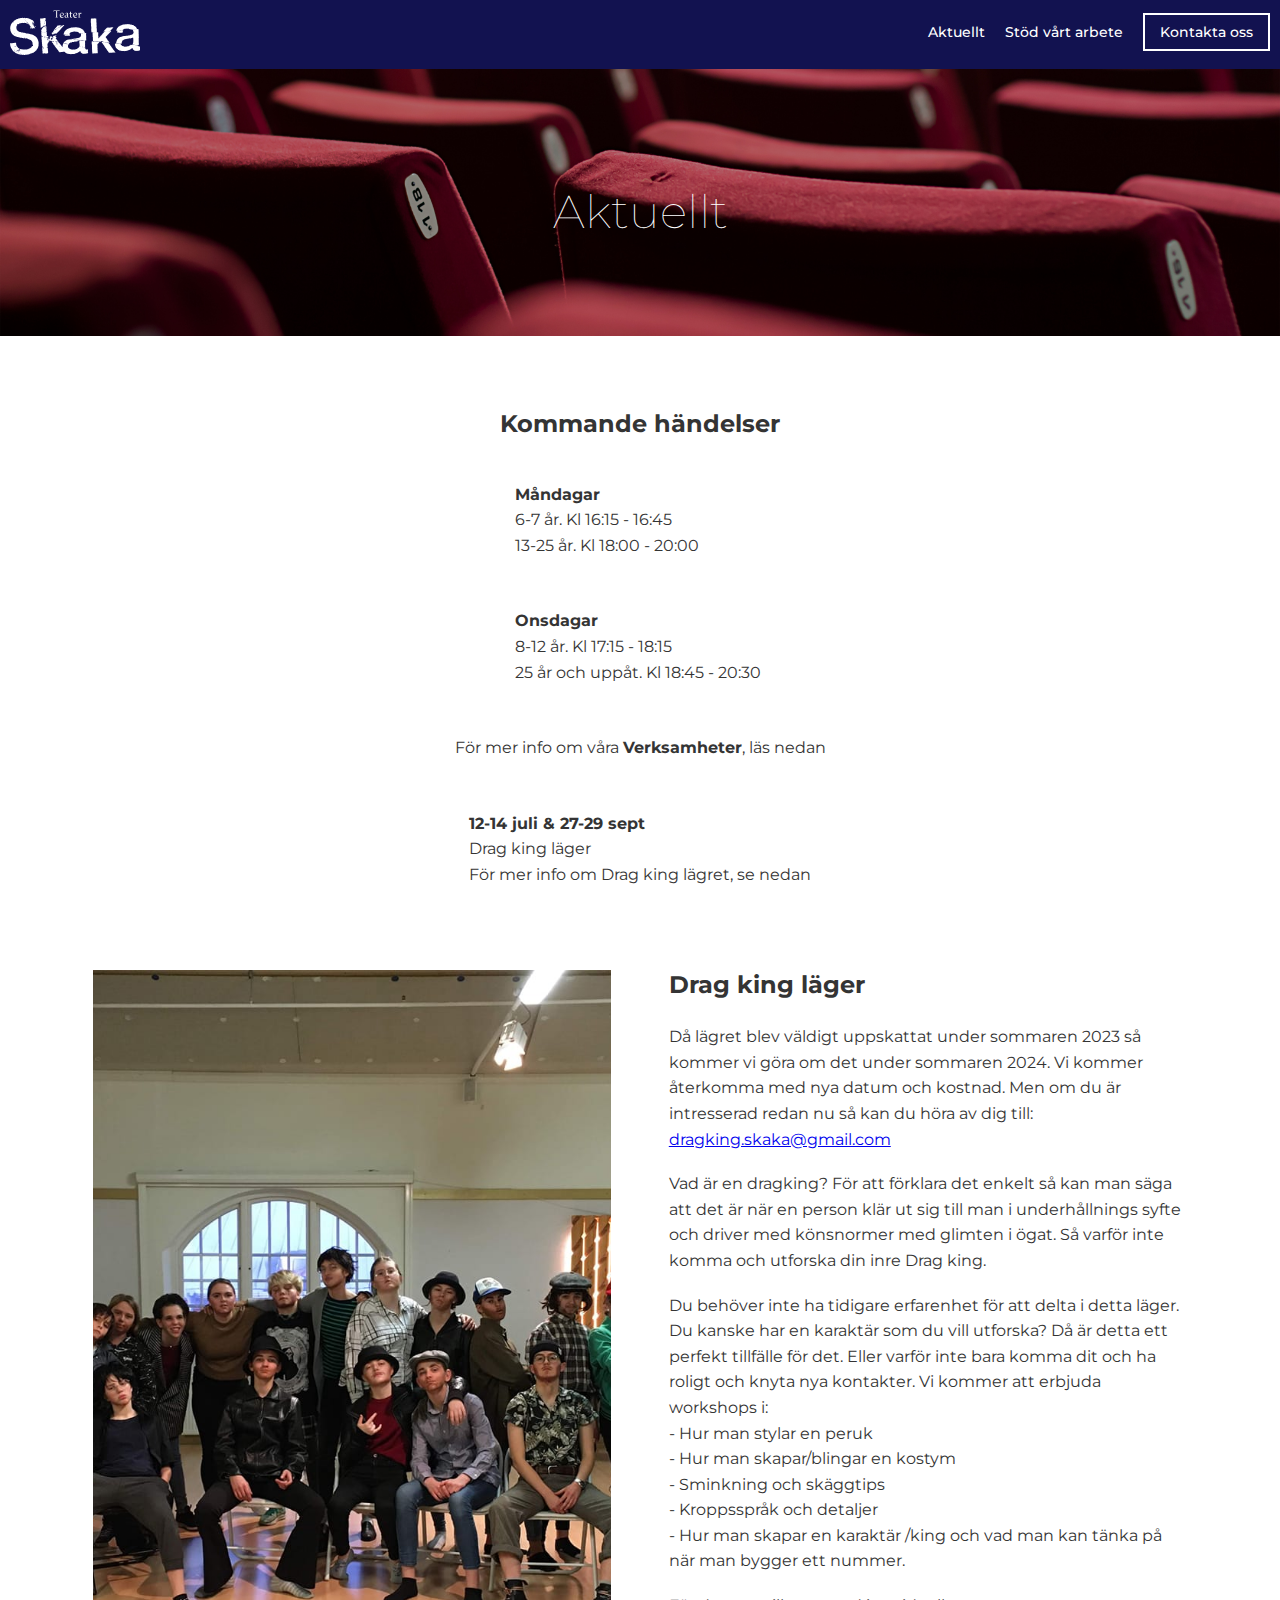
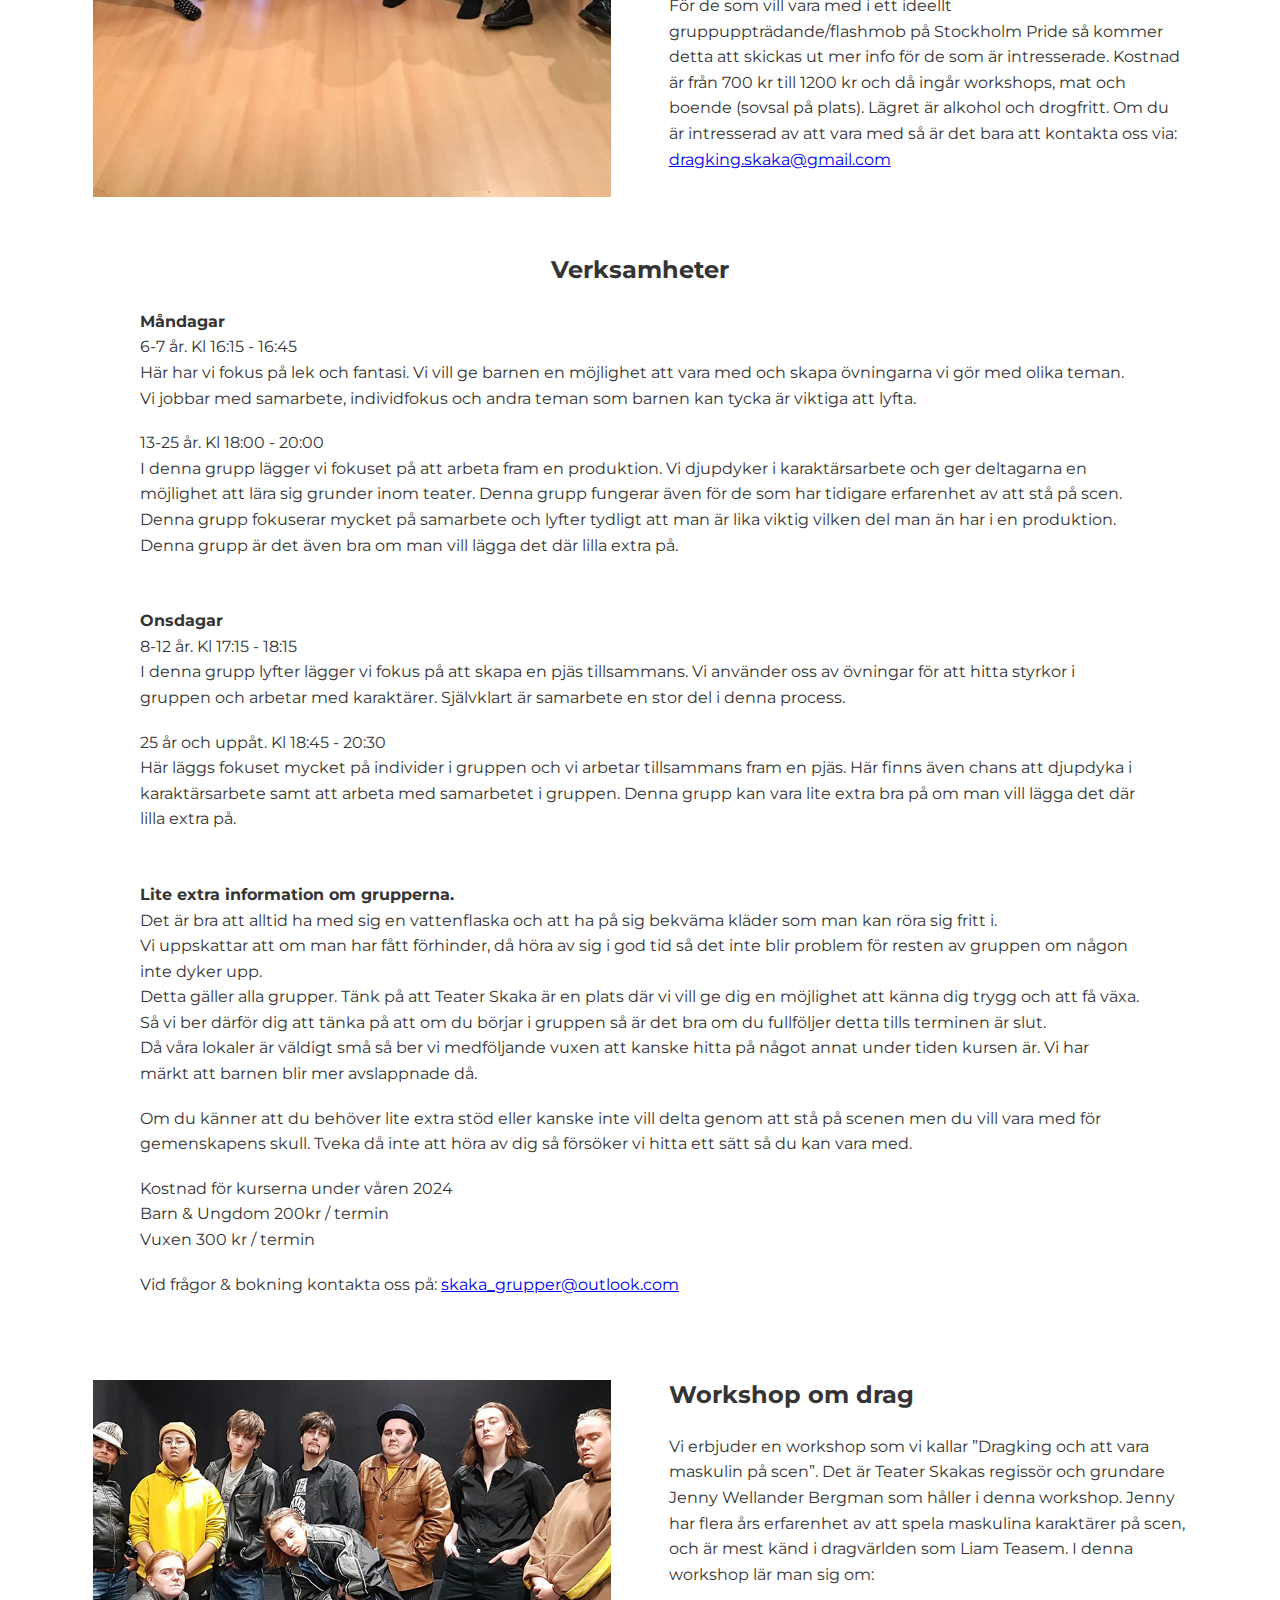
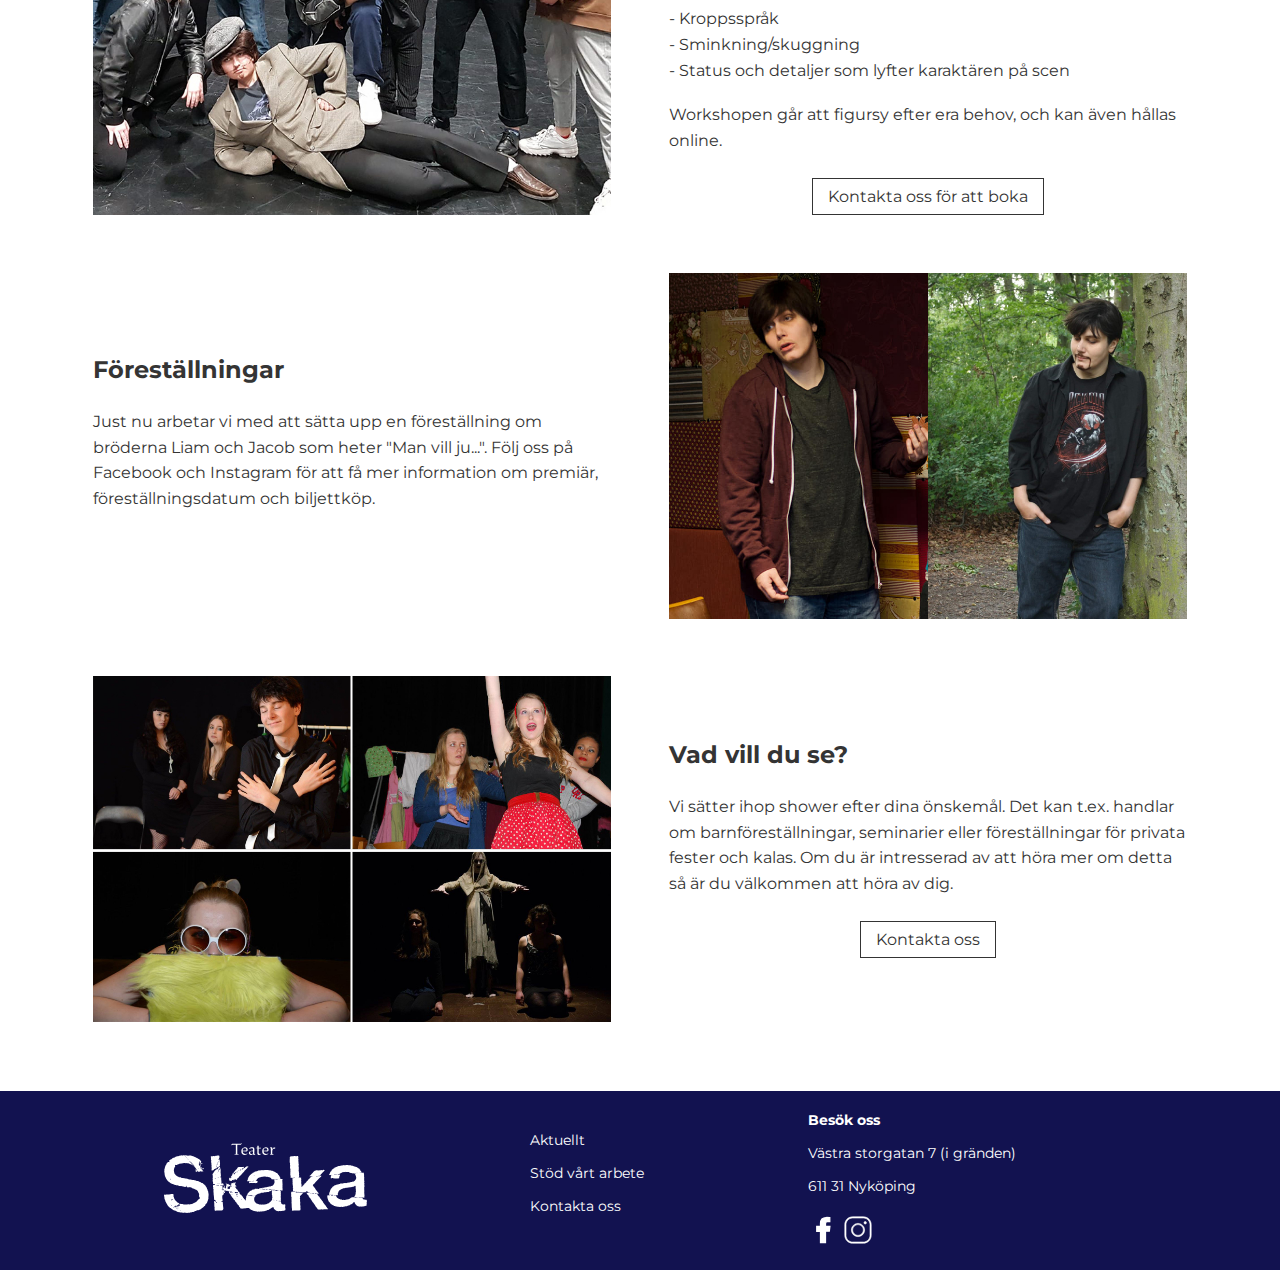
==== aktuellt.html @ d85daaeb "Uppdatering av, kommande händelser samt verksamheter" ====
<!DOCTYPE html>
<html lang="en">
  <head>
    <meta charset="UTF-8" />
    <meta http-equiv="X-UA-Compatible" content="IE=edge" />
    <meta name="viewport" content="width=device-width, initial-scale=1.0" />
    <link href="style.css" rel="stylesheet" />
    <script src="index.js" defer></script>
    <title>Aktuellt | Teater Skaka</title>
    <meta name="description" content="" />
    <link
      rel="icon"
      type="image/png"
      sizes="16x16"
      rel="noopener"
      target="_blank"
      href="/imgs/favicon-16x16.png"
    />
    <link
      rel="icon"
      type="image/png"
      sizes="32x32"
      rel="noopener"
      target="_blank"
      href="/imgs/favicon-32x32.png"
    />
    <link
      rel="icon"
      type="image/png"
      sizes="48x48"
      rel="noopener"
      target="_blank"
      href="/imgs/favicon-48x48.png"
    />
    <link
      rel="apple-touch-icon"
      sizes="180x180"
      rel="noopener"
      target="_blank"
      href="/imgs/apple-touch-icon.png"
    />
  </head>

  <body>
    <nav class="nav-bar">
      <div class="nav-content">
        <a href="./">
          <svg
            height="45"
            xmlns="http://www.w3.org/2000/svg"
            xmlns:xlink="http://www.w3.org/1999/xlink"
            version="1.1"
            id="svg2"
            x="0px"
            y="0px"
            viewBox="0 0 981 338.3"
            style="enable-background: new 0 0 981 338.3"
            xml:space="preserve"
          >
            <style type="text/css">
              .st0 {
                fill: #ffffff;
              }
              .st1 {
                fill: none;
              }
            </style>
            <g id="g20">
              <g id="path22">
                <path
                  class="st0"
                  d="M562.7,283c-0.8-0.2-1.5-0.8-1.8-1.5c0-0.3,0.1-0.6,0.2-0.9c0.4,0,0.5-0.2,0.7-0.2c0.5,0.2,1.1,0.4,1.6,0.5    c0,0.4,0.2,0.7,0.2,1.1C563.4,282.5,563.1,282.8,562.7,283 M557.2,282.3c-0.9-0.4-1.8-0.5-2.4-1.3c0-0.9,0-0.9,0.7-1.6    c1.3-0.3,2.6,0.3,3.3,1.3c0,0.3,0.1,0.6,0.2,0.9C558.3,281.7,557.7,282,557.2,282.3 M556.3,229c0.2,0.2,0.5,0.2,0.7,0.4    c0.2,0.6,0,1.3-0.5,1.6c-0.5,0-0.7-0.4-0.9-0.7C555.6,229.5,556.1,229.4,556.3,229 M557,173.7c0.2,0.2,0.4,0.4,0.7,0.5    c-0.2,0.2-0.4,0.6-0.5,0.9c-0.4-0.2-0.5-0.5-0.9-0.7C556.4,174.1,556.6,173.9,557,173.7 M552.7,230.1c-1.5,0.4-2.7-0.2-4,0.5    c-0.5-0.2-1.1-0.5-1.6-0.7c-0.6,0.3-1.2,0.5-1.8,0.7c-1.3-0.3-2.7-0.3-4-0.2c-1.2-0.6-2.4-1-3.7-1.3c-1.3-0.4-2.7,0.2-4.2-0.2    l-1.3-1.3c0.2-0.4,0.2-0.5,0.4-0.7c0-0.2,0.2-0.2,0.4-0.4c1,0.3,2.1,0.2,3.1-0.2c0.7,0.5,1.3,1.1,1.8,1.5c0.4,0,0.5,0,0.7-0.2    c0.9-0.5,1.9-0.5,2.9-0.2c1.2,0.4,2.6,0.4,3.8-0.2c0.7,0.2,1.5,0.9,2.4,0.7s1.6,0.5,2.4,0.4c0.9-0.1,1.8-0.1,2.7,0    c0.2,0.4,0.5,0.5,0.7,0.9C553.2,229.5,552.8,229.9,552.7,230.1 M548.3,279.7c-0.5,0-1-0.4-1.1-0.9c0-0.5,0.5-0.7,1.1-1.3l0.9,0.9    C549,279.4,548.6,279.6,548.3,279.7 M544.3,279.6h-1.5l-1.3-1.3c-0.2-0.7,0.4-1.1,0.7-1.3h1.5c0.6,0.5,1.1,1,1.6,1.5    C544.8,278.8,544.4,279.2,544.3,279.6 M530.9,277.2l-0.7-0.7c-0.3-0.7,0.1-1.5,0.8-1.8c0,0,0.1,0,0.1,0c0.4,0.2,0.9,0.4,1.5,0.7    c0,0.3,0.1,0.6,0.2,0.9C532.4,277.1,531.6,277.4,530.9,277.2 M527.5,229.4c-1.1-0.7-2.4-0.9-3.3-1.8c-0.2-0.7,0.2-0.9,0.7-1.3    c1.6-0.3,3.3-0.3,4.9-0.2c0.7,0.4,1.3,0.7,1.5,1.6C530.4,228.8,528.7,228.4,527.5,229.4 M523.8,258.9c0.2,0.5,0.5,1.1,0.7,1.5v0.5    c-0.2,0.6-0.5,1.2-0.9,1.8v1.8c-0.9,0.7-1.1,2-1.5,3.3c0.2,0.5,0.4,1,0.5,1.5c-0.3,0.8-0.4,1.7-0.4,2.6c0.2,0.9,0.9,1.5,0.4,2.7    c-2,2-3.8,4.7-6,6.9c-2.2,2.2-4.7,4-6.8,6.4c-1.1,0.5-2,1.1-3.1,1.6c-0.4,0.4-0.7,0.9-1.3,1.6c-1.3,0.5-2.4,1.6-4,1.8    c-0.7,0.2-1.5,0.4-2.2,0.7c-1.8,0.9-3.7,1.6-5.7,2c-0.8,0.2-1.6,0.6-2.2,1.1c-0.9-0.4-2,0.5-3.1,0.5h-3.3c-0.9,0.4-2,0.7-3.1,1.1    c-0.8-0.4-1.7-0.6-2.6-0.5c-2.2,0.2-4.4,0.2-6.6,0.2c-1.1,0.2-2.3,0-3.3-0.4c-0.4-0.2-0.9,0-1.3,0c-1.8,0-3.7,0-5.5,0.2    c-1.5-0.7-2.7-1.3-4.2-2c-1.3,0.1-2.6-0.1-3.8-0.5c-0.7-0.9-1.8-0.7-2.7-1.3c-0.2-0.2-0.5,0-0.9-0.2c-0.9-1-2.1-1.7-3.5-2    c-0.9-0.4-1.8-1-2.6-1.6c-1.4-1-2.5-2.3-3.5-3.7c-0.6-0.8-1.4-1.6-2.2-2.2c-0.9-2.4-1.6-4.6-2.6-6.9c-0.4-0.9-0.5-1.9-0.5-2.9    c0.2-1.1,0-2.3-0.5-3.3c-0.3-0.5-0.3-1.2,0.2-1.6c0.4-0.7,0.7-1.3,1.1-2c0.2-0.9-0.9-1.6-0.2-3.1c0.7-0.9,2-2,1.6-3.8    c1-1.3,2-2.6,3.1-3.8c0.4-0.4,0.6-1,0.7-1.6c0.3-1.5,1-2.8,2.2-3.7c2-0.9,3.5-2.6,5.8-2.9c1.1-1.8,3.1-2.6,5.1-3.5    c1.2,0,2.5,0,3.7-0.2c0.5-0.4,0.9-0.7,1.5-1.1h2c1.4,0,2.7-0.4,3.8-1.3c1.5-1.2,3.4-1.7,5.3-1.6h1.8c0.5-0.4,1-0.8,1.5-1.1    c0.5,0.2,0.9,0.2,1.6,0.5c1.1-0.2,2.4,0.4,3.7-0.5c1.3-0.2,2.6-0.9,4-0.7c0.4-0.4,0.7-0.5,1.1-0.9c1.5-0.2,2.9-0.9,4.6-0.7    c0.9-0.2,1.9,0,2.7,0.4c0.4,0.2,1.1,0,1.8,0c0.6-0.4,1.1-0.9,1.5-1.5c1.1-0.4,2,0,3.1,0.4c1.7-0.8,3.7-0.8,5.5-0.2    c1.1-0.4,2.1-0.9,3.1-1.5c0.9-0.6,1.8-1.1,2.7-1.8h2.9c0.5-0.5,1.1-1.1,1.6-1.5c1.1-0.2,2,0.9,2.7,0.4c1.1-0.5,1.3-1.6,2-2.4    c0.5-0.4,1.1-0.5,1.6-0.9c0.4,0.2,0.5,0.2,0.7,0.4c0.2,0.2,0.4,0.5,0.5,0.5c0.2,1.1-0.7,1.6-0.9,2.6v2.4c0.2,0.7,1.3,0.9,0.9,2.2    c-0.2,0.4-0.5,0.7-0.9,1.3v1.8c-0.2,0.5-0.4,1.1-0.5,1.6c0.4,0.7,0.8,1.4,1.1,2.2v2c-0.3,0.5-0.6,1-0.7,1.6    c0.3,0.9,0.5,1.9,0.4,2.9c0.3,0.6,0.6,1.2,0.9,1.8c0,0.2-0.2,0.4-0.2,0.5c0.4,0.7,1.1,1.1,1.5,1.6c-0.2,1.5-1.8,1.6-2.4,2.6    C521.9,257.9,522.8,258.5,523.8,258.9 M433.4,256.9c0.2-0.5,0.4-1,0.5-1.5c0.5-0.2,1-0.5,1.5-0.9c0.3,0.4,0.7,0.7,1.1,0.9v0.5    l-1.5,1.5C434.4,257.8,433.8,257.5,433.4,256.9 M429.4,257.3c-0.7,0.2-0.9-0.4-1.6-0.7c-0.4,0-0.7-0.1-1.1-0.2    c-0.5-0.1-0.9-0.2-1.3-0.4c-0.5,0.4-1.3,0.5-1.8,0.9c-0.5-0.2-1.3-0.2-1.5-0.7c-0.4-0.7-1.1-0.7-1.6-1.1h-0.7    c-0.2,0-0.4,0.2-0.7,0.4c-0.5-0.2-1-0.4-1.5-0.4h-1.3c-0.5-0.2-1.1-0.5-1.6-0.7c-0.5-0.3-1-0.3-1.5-0.2c-1.3,0.7-2.6,0.4-3.8,0.5    l-1.3-1.3c0.1-0.7,0.6-1.3,1.3-1.6c0.8-0.2,1.7-0.2,2.4,0.2c0.7,0.3,1.6,0.3,2.2-0.2c1.1,0.6,2.5,0.5,3.5-0.2    c0.8,0.5,1.6,0.9,2.4,1.3c0.7,0,1.5-0.2,1.8,0.2c1.3,0.5,2.7,0.2,3.8,1.3c1.5-0.1,3,0.1,4.4,0.7l1.1,1.1    C430.3,256.4,429.7,256.8,429.4,257.3 M465.3,220.6c0.6,0,1.2,0.5,1.3,1.1c-0.3,0.7-0.8,1.2-1.5,1.5c-0.7-0.2-1.1-0.4-1.1-1.3    L465.3,220.6 M472.6,221.3h3.3c0.2,0.4,0.7,0.7,1.1,1.1c-0.2,0.4-0.4,0.8-0.5,1.3c-0.5,0.3-1,0.5-1.5,0.7    c-0.9-0.7-2.4-0.7-3.1-1.8C471.9,221.9,472.2,221.7,472.6,221.3 M479.9,222.2c0.3,0,0.6,0.1,0.9,0.2c0.4,0.9,0,1.5-0.9,1.8    l-0.9-0.9C479.1,222.8,479.5,222.4,479.9,222.2 M481.5,223.5c0.4-0.5,0.7-1.3,1.6-1.3c0.2,0.2,0.5,0.2,0.9,0.5h2.4l0.7,0.7    c0,1.1,0,1.1-0.7,1.8c-0.9,0.4-1.5-0.4-2-0.7c-0.4,0.4-0.7,0.5-1.1,0.9h-0.7C481.7,224.8,481.4,224.2,481.5,223.5 M491.6,223    l0.7,0.7c-0.1,0.7-0.6,1.3-1.3,1.6c-0.4-0.2-0.8-0.4-1.3-0.5c0-0.3,0-0.6-0.2-0.9C489.9,223.2,490.8,222.8,491.6,223 M493.8,223.5    c0.2-0.2,0.4-0.4,0.7-0.5c0.7,0.4,1.3,0.5,2,0.9c0.5-0.2,1-0.4,1.5-0.5c0.4,0.2,0.9,0.4,1.3,0.5c0.2,0.3,0.4,0.7,0.5,1.1    c-0.2,0.4-0.4,0.8-0.5,1.3c-0.3,0.1-0.6,0.2-0.9,0.2c-0.5-0.4-0.9-0.7-1.5-1.1c-0.7,0.2-1.5,0.4-2.2,0.7l-1.5-1.5    C493.4,224.3,493.6,223.9,493.8,223.5 M505.8,224.4l0.7,0.7c0.2,0.5,0,1-0.4,1.3c-0.5,0.2-0.9-0.2-1.3-0.5    C504.7,225.2,504.7,225.2,505.8,224.4 M507.3,224.8c0.5-0.3,1-0.6,1.5-0.9c1.1,0.2,2.2,0.4,3.3,0.5c0.4,0.2,0.7,0.5,1.3,0.9    c0.4,0,0.7,0,0.9-0.2c0.5-0.4,1-0.5,1.6-0.4c1.7,0.4,3.3,0.9,4.9,1.5c0.4-0.2,0.9-0.4,1.3-0.5c0.7,0.4,1.1,0.7,0.9,2l-0.4,0.4    c-1.5,0.5-1.8-0.4-2.6-0.7c-0.5,0.2-1.1,0.4-1.6,0.5c-0.7,0.2-1.4,0-2-0.4c-0.5-0.2-1-0.3-1.5-0.4c-0.9,0.2-1.8,0.4-2.6,0.5    c-0.7-0.4-1.5-0.7-2.4-1.1h-2.2C507.3,226.1,507.2,225.4,507.3,224.8 M537.6,175.1l0.7,0.7l-1.3,1.3h-1.1    c-0.2-0.2-0.3-0.4-0.4-0.7C535.8,175.5,536.1,175.3,537.6,175.1 M542.5,174.6c0.4,0.6,0.3,1.5-0.3,1.9c-0.1,0-0.1,0.1-0.2,0.1    h-1.6l-0.7-0.7C540.3,175,541.4,174.5,542.5,174.6 M544.5,174c1.2,0.2,2.3,0.4,3.5,0.5l0.5,0.5l-1.3,1.3h-2.7    c-0.4-0.4-0.8-0.8-1.1-1.3C543.9,174.8,544.2,174.4,544.5,174 M404.1,252.7c-0.7-0.2-0.7-0.2-1.1-0.7c0.2-0.3,0.4-0.7,0.5-1.1    c0.4-0.2,0.7-0.4,1.3-0.7l0.5,0.5C405,252,405,252,404.1,252.7 M373.5,274.6c-0.5-0.4-0.9-0.8-1.3-1.3l0.5-0.5    c1.5-0.7,2.4,0.4,3.7,0.4v1.3C375.5,274.7,374.5,274.8,373.5,274.6 M355.2,252c-0.5-0.2-1.1-0.2-1.6-0.4c-0.6,0.2-1.2,0.4-1.8,0.5    c-0.9-0.4-1.8-0.8-2.7-1.3c-0.3-0.6-0.6-1.2-0.9-1.8c0.3-0.5,0.7-0.9,1.1-1.3h0.5c0.9,0.4,1.8,0.8,2.6,1.3h2.6    c0.7,0.4,1.3,0.7,1.5,1.5C356.5,251.1,355.9,251.4,355.2,252 M355.2,258.2l-0.9,0.9h-2.4l-0.5-0.5v-1.1c1.6-1.3,1.6-1.3,3.1-1.3    C355.3,256.6,355.6,257.5,355.2,258.2C355.2,258.2,355.2,258.2,355.2,258.2 M346.8,243.2c0.2,0,0.4-0.2,0.9-0.4l1.1,1.1    c-0.4,0.5-0.5,0.9-0.9,0.9C346.8,244.3,346.8,244.3,346.8,243.2 M343.9,267.9l0.7-0.7c0.9,0.2,1.1,0.5,1.3,1.1    C344.8,268.8,344.8,268.8,343.9,267.9 M343.5,241.2c-0.5-0.9-0.9-1.8-1.5-2.9c0.3-0.2,0.5-0.6,0.7-0.9h3.5    c0.4,0.4,0.9,0.5,1.3,0.9c1,0,2.1,0,3.1-0.2c1.2-0.2,2.4-0.5,3.5-0.9c0.5-0.2,1-0.2,1.5-0.2c0.3,0.2,0.6,0.4,0.9,0.7v3.1    c-0.6,0.9-1.3,1.7-2,2.4c-0.4,0.2-0.8,0.4-1.3,0.5c-1.3-0.2-1.3-1.1-1.5-1.8c-1.1-0.2-2.3,0-3.3,0.5c-0.5-0.4-1-0.7-1.5-0.9    c-0.5,0.2-1,0.4-1.5,0.5C344.8,241.8,344.1,241.6,343.5,241.2 M340.8,211.3l0.7-0.7l0.5,0.5c0.2,0.5-0.2,0.5-0.5,0.9    C341.3,211.6,341,211.5,340.8,211.3 M334.9,211.5l-0.7-0.7c0.2-0.2,0.4-0.4,0.5-0.7l0.5,0.5C335.7,210.9,335.3,211.1,334.9,211.5     M329.1,240.3c-0.7,0-1.4-0.3-2-0.7c-0.6-0.3-1.2-0.7-1.8-1.1h-2.4c-0.5,0.7-0.9,1.6-1.8,2c-0.2,0-0.4-0.2-0.5-0.2    c-0.3-0.2-0.6-0.4-0.9-0.7c-0.4-1.3-1.1-2.2-0.7-3.7c0.7,0,1.5-0.2,2-0.2c0.4-0.4,0.7-0.5,1.1-0.9c1.6-0.4,2.7,0.9,4,1.3    c0.6-0.4,1.3-0.7,2-0.9c1.1,0.2,1.6,1.1,2.4,1.8v1.6C330.1,239.2,329.6,239.8,329.1,240.3 M328.4,249.6c-0.4-0.4-0.7-0.5-0.9-0.9    c0-0.5,0.4-0.9,1.1-1.1c0.2,0.2,0.6,0.4,0.9,0.5c0,0.5,0.1,1,0.2,1.5H328.4 M315.2,226.2c-0.1-0.3-0.2-0.6-0.4-0.9    c0.9,0,0.9,0,0.9,0.7C315.8,226.2,315.6,226.2,315.2,226.2 M304.6,208.7c-0.7,0-0.9-0.4-1.3-0.7c0-0.4,0.2-0.8,0.5-1.1    c0.5,0,0.9,0.5,1.3,1.1C305,208.3,304.9,208.6,304.6,208.7 M290.9,232.6c-0.2-0.2-0.2-0.4-0.2-0.7c0.2-0.2,0.5-0.2,0.8-0.2    c0.2,0.2,0.2,0.4,0.2,0.7C291.4,232.5,291.2,232.5,290.9,232.6 M289.1,225.9h-2.9c-0.7-0.3-1.4-0.6-2-0.9h-2    c-0.5,0.2-1.1,0.4-1.6,0.5c-1.1-0.9-1.7-2.3-1.5-3.7c0.9,0,1.8-0.2,2.6-0.2c0.2-1,0.7-1.9,1.6-2.4c0.5,0.5,0.9,1.1,1.6,1.8    c0.4,0,0.9,0.1,1.3,0.2c0.7,0.5,1.4,1.1,2,1.8c0.4,0.2,0.9,0.2,1.3,0.4v1.6C289.7,225.3,289.5,225.7,289.1,225.9 M284.9,230.3    c-0.4-0.2-0.8-0.5-1.1-0.8c0-0.7,0.4-1.1,1.6-1.3c0.4,0.2,0.8,0.5,1.1,0.9C286,229.9,285.6,230.3,284.9,230.3 M277.2,207.4    c-0.9-0.5-1.6-0.9-2.7-1.5c-0.5,0-1.3,0.9-2.6,0.2l-0.5-0.5c0-0.4,0-0.7,0.2-0.9c0.5-0.5,1.8-0.5,3.3,0c0.7-0.4,1.4-0.5,2.2-0.4    c0.7,0.4,1.6,0.4,2,1.3C278.5,206.2,278,206.7,277.2,207.4 M251.5,285c1.3,0.2,2.2,1.3,3.3,1.8c0.7,0.4,0.9,1.3,1.3,1.8    c0.2,0.5,0.1,1.1-0.2,1.6h-1.5c-0.9-1.1-2.7-1.1-3.7-2.4C251.1,285.6,251.1,285.6,251.5,285 M251.3,203.8    c-0.3-0.3-0.5-0.8-0.4-1.3c0.2,0,0.4-0.2,0.7-0.4l0.5,0.5C252,203.6,251.9,203.8,251.3,203.8 M249.9,155c-0.4-0.9-0.2-1.5,0.5-1.8    c0.7,0.4,1.1,0.9,0.7,1.6C250.8,155.2,250.4,155.2,249.9,155 M248.8,171.1h-2.6l-0.7-0.7c0.8-1.3,2.3-2,3.8-1.8l0.5,0.5    C250,170.2,249.3,170.6,248.8,171.1 M255.3,202.7c1.5,0.4,3.1,0.5,4.7,0.4c0.6,0.3,1.2,0.6,1.8,0.9c0.5-0.2,0.9-0.5,1.5-0.7    c0.7,0.5,2-0.2,2.7,1.1c-0.2,0.2-0.4,0.4-0.5,0.7c-2.2,0-4.2,0.2-6.6,0.2c-0.4-0.2-1.1-0.5-1.8-0.9c-0.5,0.2-1,0.4-1.5,0.5    c-0.7-0.2-1.1-0.4-1.3-1.1C254.6,203.4,255,203.2,255.3,202.7 M257.9,146.8c0,0.2,0.2,0.5,0.2,0.7c-0.2,0.2-0.4,0.2-0.7,0.2    c0-0.2-0.2-0.5-0.2-0.7C257.5,147.1,257.7,147,257.9,146.8 M259.5,142.6c0.9,0.5,0.9,1.1,0.4,1.6c-0.5,0.2-0.7-0.2-1.1-0.5    C258.6,143.2,259.2,143,259.5,142.6 M257.7,167.6c0.4-0.4,0.8-0.8,1.1-1.3c0.4,0.2,0.5,0.5,0.7,0.5c0,0.6-0.3,1.1-0.7,1.5    C258.4,168.4,258.1,168,257.7,167.6 M263.4,196.5c0,0.4,0,0.5,0.2,0.7l-0.7,0.7h-2.2c-0.6,0.1-1.2,0.3-1.8,0.5    c-0.5,0-0.7-0.4-1.1-0.7c0.4-0.4,0.8-0.8,1.1-1.3C260.3,196.5,261.7,196.5,263.4,196.5 M263.4,165.6c0.4,0.2,0.7,0.5,1.1,0.7    c0.2,0,0.4-0.2,0.7-0.2l0.5,0.5c-0.2,0.2-0.4,0.4-0.5,0.7c-0.4-0.2-0.5-0.2-0.7-0.4c-0.5,0.2-1.1,0.4-1.6,0.5    c-0.5-0.4-0.9-0.5-1.1-1.3C262.3,165.8,262.9,165.7,263.4,165.6 M263.7,131.9c0.5-0.2,0.9,0.4,1.3,0.7v3.5    c-0.4,0.4-0.7,0.9-1.1,1.3h-1.1c-0.2-0.5-0.5-1-0.9-1.5C262.8,134.8,262.3,133,263.7,131.9 M267,123.6h1.5    c0.4,0.5,0.5,0.9,0.9,1.5v1.6c0.1,0.5,0.3,1.1,0.5,1.6c-0.4,0.4-0.7,0.5-1.1,0.9c-0.5-0.2-1.1-0.4-1.6-0.5    c-0.7,0.4-1.4,0.7-2.2,0.9c-0.7-0.4-1.2-1.2-1.3-2C264.6,126.2,266.5,125.3,267,123.6 M266.3,198.3c-0.4-0.4-0.8-0.8-1.3-1.1    l1.3-1.3c0.6-0.2,1.3,0,1.6,0.5c-0.2,0.3-0.4,0.7-0.5,1.1C267.1,197.9,266.7,198.1,266.3,198.3 M310.7,208.7l-0.9,0.9    c-0.4,0-0.8-0.2-1.1-0.5C309.4,207.8,309.6,207.8,310.7,208.7 M442.3,184.1l-1.3-1.3l0.9-0.9l0.9,0.9    C443,183.5,442.7,183.7,442.3,184.1 M436.3,157.8c-0.2,0.4-0.7,0.4-1.3,0.4l-0.7-0.7c0-0.9,0.5-1.1,1.6-1.3    C436.4,156.7,436.3,157.2,436.3,157.8 M433.7,184.8h-2.4v-1.1c0.4-0.5,0.7-0.9,1.6-0.7c0.4,0.4,0.9,0.7,1.3,1.1    C434.1,184.4,433.9,184.7,433.7,184.8 M430.1,185.5c-0.7,0-0.9-0.5-1.5-0.7c-0.4,0.2-0.5,0.5-0.9,0.7c-0.5,0-0.5-0.4-0.9-0.7    c0.2-0.4,0.3-0.9,0.4-1.3c0.7,0.2,1.3,0.4,1.8,0.5c0.2,0,0.4-0.2,0.9-0.4c0.4,0.3,0.8,0.7,1.1,1.1    C430.7,184.9,430.3,185.2,430.1,185.5 M422.8,186.3c-0.9-0.2-1.6-0.5-2.6-0.7c0.3-0.5,0.7-0.9,1.1-1.3h1.5    c0.4,0.4,0.7,0.4,0.9,0.9C423.7,185.7,423.1,185.9,422.8,186.3 M418.4,185.7c-0.5,0.4-1.3,0.2-2,0.4c-0.5,0.4-1.3,0.5-1.8,0.9    h-1.3c-0.5-0.4-0.9-0.8-1.3-1.3c0.4-0.4,0.8-0.8,1.1-1.3c1.1-0.2,2.2,0,3.3-0.5c0.6-0.4,1.4-0.4,2,0    C418.7,184.5,418.7,185.2,418.4,185.7 M586.3,314.2c-0.4-1.1-0.7-2-1.1-2.9c0.4-0.7,0.5-1.6,0.5-2.4c-0.2-0.8,0-1.7,0.4-2.4    c-0.4-0.8-0.6-1.8-0.5-2.7c0.4-0.7,0.5-1.3,0.9-2v-2.2c-0.7-1-1.2-2.2-1.3-3.5c-0.4-0.2-0.7-0.4-0.9-0.5c-1.1,0.4-2,0.7-3.3,1.1    c-1.6,0-3.1,0-4.7,0.2c-0.5,0-1.1-0.2-1.8-0.2c-1.5-0.2-2.9-0.7-4.2-1.5c-0.8-0.7-1.5-1.4-2.2-2.2c-0.5-0.6-0.9-1.2-1.3-1.8    c-0.2-2-1.3-3.7-1.6-5.7c0.4-0.7,0.5-1.6,0.4-2.4c-0.3-0.5-0.7-0.9-1.1-1.3c0-1.2,0-2.3,0.2-3.5c0.2-0.7,0.2-1.3,0.2-2    c0.2-0.9-0.5-1.8-0.5-2.7c-0.2-1.1,0.7-1.8,0.4-2.9c-0.2-0.4,0-0.9,0-1.3v-2c0-0.4,0.2-0.7,0.2-1.3c-0.5-1.1-0.2-2.4-0.9-3.7    c-0.2-0.2,0-0.5,0-0.7c0.6-0.9,0.6-2.2,0-3.1c-0.2-0.2,0-0.7,0-0.9c0.4-0.8,0.7-1.6,0.9-2.4c-0.2-0.6-0.4-1.2-0.7-1.8    c0.4-0.5,0.7-1.1,1.1-1.6c-1.1-0.9-0.2-2.2-1.1-3.3c0-1.1-0.2-2.4-0.2-3.5c0.4-0.4,0.7-0.9,0.9-1.5v-1.8c-0.5-0.7-0.9-1.5-1.5-2.4    c0.2-0.4,0.5-0.7,0.9-1.3c0.2-0.4,0.4-0.9,0.5-1.3v-2.6c-0.4-1-1-1.8-1.8-2.4c-0.4,0-0.9-0.2-1.1-0.2c-0.6-0.4-1-1.1-1.1-1.8    c0.2-0.2,0.4-0.4,0.7-0.5c1.5,0.4,2.9-0.9,4.4-0.5c1.1,0.5,2,0.9,3.1,1.5c0.4-0.3,0.8-0.6,1.3-0.9c0.7,0.2,1.5,0.4,2.2,0.5    c0.4-0.2,0.5-0.7,0.7-1.1c0.2-0.9-0.5-1.5-0.5-2.2c0.4-0.7,0.5-1.4,0.4-2.2c0-1.5,0-2.9-0.2-4.4c0-0.4,0-0.9-0.2-1.3    c-0.5-1.3-0.2-2.6-0.4-3.8c0.4-0.8,0.5-1.8,0.4-2.7c0-2.6-0.2-5.3-0.2-7.9v-2.2c0.3-0.5,0.7-0.9,1.1-1.3c-0.4-0.7-0.7-1.5-0.9-1.8    c-0.2-1.1-0.4-1.8-0.5-2.7c0.3-0.6,0.5-1.2,0.7-1.8c-0.9-0.7-0.5-1.6-0.2-2.6c-0.3-0.6-0.6-1.2-0.9-1.8c0.5-1.6,0.5-3.3,0-4.9    c-0.4-0.9-0.4-1.9,0.2-2.7c-1.1-1.5,0-2.9,0.4-4.6c0.2-0.2,0.4-0.4,0.7-0.5c0.2-0.2,0.4-0.4,0.5-0.7c-0.4-1.5-0.5-1.5-2.7-3.1    c-0.9,0-1.8,0-2.7,0.2c-0.9,0.2-1.8,0.4-2.7,0.7c-0.9-0.7-2.2-0.7-3.1-1.6c-0.2-0.5-0.2-1.3-0.4-1.8c-0.2-0.6-0.5-1.2-0.9-1.8    c0.2-0.9,0.9-1.6,0.4-2.6c-0.4-0.4-0.9-0.5-1.3-0.9c-0.4-0.5-0.8-0.9-1.3-1.3c0-1.5,0-2.9-0.2-4.4c-0.8-0.9-1.7-1.7-2.6-2.4    c-0.2-0.3-0.2-0.7-0.2-1.1c-1.3-1.1-2.6-2-4-3.1c0-0.4-0.2-0.9-0.2-1.5c-0.6-0.8-1-1.7-1.3-2.7c0-0.2-0.2-0.2-0.4-0.4    c-0.6-0.3-1.3-0.6-2-0.9c-1-1.2-2.3-2.1-3.7-2.7c-0.4-0.2-0.8-0.4-1.1-0.7c-1.6-1.3-3.3-2.4-5.1-3.3c-1.6-0.6-3-1.5-4.2-2.7    c-0.1-0.1-0.2-0.2-0.4-0.2c-0.7-0.2-1.5,0.2-2-0.2c-0.7-0.5-0.9-1.8-2.2-2.2h-1.8c-1.3-0.5-2.2-0.7-3.5-1.3    c-0.4-0.4-0.8-0.8-1.3-1.1c-1.1,0.4-2.3,0.6-3.5,0.5c-1.3-1.5-3.1-2-4.9-2.9c-0.5,0.4-1.1,0.7-1.6,1.1c-0.7-0.2-1.3-0.4-1.8-0.5    c-1.1,0.6-2.3,0.8-3.5,0.4c-0.4-0.2-0.9-0.2-1.3-0.2c-0.2,0-0.4-0.2-0.5-0.2l-1.6-1.3c-1.5,0.2-2.9-0.2-4.2,0.5    c-0.7-0.3-1.4-0.6-2-0.9c-1.3,0-2.7,0-4,0.2c-1.3,0-2.7,0-4,0.2h-2c-0.7,0-1.3-0.4-2-0.4c-0.7,0.3-1.4,0.7-2,1.1    c-1.2,0-2.5,0-3.7,0.2c-0.7-0.4-1.1-1.1-2-0.9c-0.7,0.3-1.4,0.7-2,1.1c-0.3-0.2-0.6-0.3-0.9-0.4c-0.5,0.2-0.9,0.4-1.1,0.5    c-0.7-0.3-1.4-0.6-2-0.9c-0.7,0.2-1.1,1.1-2,1.1c-0.7,0-1.5,0.7-2.2,0.4c-0.5-0.4-1.1-0.7-1.6-1.1c-0.9,0.4-1.6,0.7-2.4,1.1h-2    c-0.3-0.2-0.7-0.4-1.1-0.5c-0.5,0.3-0.9,0.7-1.3,1.1h-5c-0.9,0.7-0.9,2-2,2.4c-0.2,0-0.4-0.2-0.5-0.2c-0.6,0.3-1.2,0.6-1.8,0.9    c-0.4-0.2-0.9-0.2-1.3-0.4c-0.9,0.7-1.8,1.5-2.9,2.2c-0.4-0.2-0.9-0.3-1.3-0.4c-0.6,0.3-1.2,0.6-1.8,0.9h-3.1    c-0.5,0.7-1.2,1.1-2,1.1l-1.5,1.5c-0.5,0-0.9,0.2-1.3,0.2c-0.7,0.5-1.3,1.1-2,1.5c-0.9,0.3-1.8,0.7-2.6,1.1    c-0.7,0.5-1.6,0.4-2.6,0.9c-0.9,1.1-2,2.6-3.1,3.8h-2.6c-0.6,1.6-1.6,3-2.9,4c-0.3,0.1-0.6,0.2-0.9,0.2c-0.3,0.7-0.7,1.4-1.1,2    c-1.5,0.7-2.4,2-3.5,2.9c-0.4,0.7-0.7,1.5-1.1,2.2c-0.5,0.2-0.9,0.5-1.3,0.9c-1.5,2.7-2.9,5.3-4.4,7.9v2.4c-0.7,0.5-1.3,1.1-2,1.5    v5.1c-0.4,1.5-1.3,1.1-1.8,1.5c-0.2,0.6-0.4,1.3-0.4,2c-0.2,0.6-0.2,1.2-0.2,1.8c-0.2,0.7-0.2,1.3-0.4,2c0.7,0.7,1.5-0.2,2.2-0.4    c0.9-0.1,1.8,0,2.6,0.4c0.5,0.2,1.1,0.2,1.6-0.2c0.4-0.2,0.7-0.2,1.1-0.4c0.9,0.5,1.1,1.5,1.6,2.2v2c0.1,0.8,0.1,1.6,0,2.4    c0,0.7-0.2,1.4-0.4,2c0.2,0.4,0.5,0.9,0.7,1.3c2.2,0,4.2,0,6.2-0.2c0.7-0.1,1.3-0.3,2-0.5c0.5,0.2,1.1,0.4,1.6,0.5    c0.4-0.2,0.9-0.4,1.3-0.5c1.5,0.5,1.5,0.5,3.5-0.2c0.7,0.3,1.4,0.6,2,0.9c0.7-0.2,1.1-0.4,1.6-0.5c1.6-0.2,3.3,0.2,4.7-0.5h0.5    c1.1-0.2,2.2,0,3.1,0.5c0.9-0.4,1.6-0.9,2-0.7c1.3,0.7,2,1.1,2.7,1.5c0.7-0.4,1.5-0.7,2.2-1.1c1.3,0,2.7,0,4-0.2    c1.6-0.9,2-1.3,2.4-2v-1.6c0.3-0.6,0.6-1.2,0.9-1.8c-0.4-0.7-0.7-1.3-0.9-1.6c0.4-1.1,1.3-0.9,1.8-1.3c0.2-0.5,0.4-1.1-0.2-1.6    c-1.6,0.5-1.6,0.5-3.7,0c-0.5,0.2-1,0.4-1.5,0.5c-0.7-0.7-2.2-0.2-2.7-1.5v-0.9c0.4-0.4,0.9-0.7,1.5-1.3c0.2-0.2,0.2-0.5,0.4-0.9    c0-0.2-0.2-0.4-0.2-0.5c0.2-0.3,0.4-0.7,0.5-1.1c0.7-0.2,1.3-0.7,1.6-1.3c0.7-1.5,2-2.4,2.9-3.5c0.1,0.1,0.3,0.2,0.5,0.2    c1.1-0.2,0.5-1.3,0.9-2c0.5-0.6,1.2-1.3,1.8-1.8c0.6-0.6,1.2-1.1,1.8-1.6c0.9,0.4,1.8,0.5,2.7,0.4c0.8-0.5,1.7-0.8,2.6-1.1    c0.6-0.2,1.2-0.4,1.8-0.7c1.1-0.5,2.2-0.5,3.3-1.1c0.2-0.2,0.7,0,0.9,0.2c0.2,0,0.4,0.1,0.5,0.2c0.7-0.3,1.4-0.6,2.2-0.7    c0.4-0.5,0.7-1.1,1.1-1.6c0.6,0.3,1.2,0.6,1.8,0.9c0.7-0.4,1.5-0.7,2.2-1.1c0.5,0.2,1,0.4,1.5,0.4c1.5-0.5,2.7-1.1,4.2-1.5    c0.5,0.4,1.2,0.6,1.8,0.7c0.7-0.7,1.5-0.4,2.4,0c0.4-0.3,0.8-0.6,1.3-0.9c2-0.4,3.7,0.7,5.3,1.3h2.6c0.6,0.3,1.3,0.6,2,0.9    c1.6,0,3.1,0.2,4.4-0.7c0.9,0.4,1.6,0.7,2.4,1.1h1.5c0.9,0.5,1.6,0.9,2.6,1.5h2.2c0.5,0.4,1.3,0.5,1.6,0.9    c0.5,0.5,1.1,1.3,1.6,1.8c0.4-0.2,0.8-0.3,1.3-0.4h0.9c1,1,2,2.2,2.9,3.3c0,0.4,0.2,0.7,0.2,1.1c1.6,1.1,2.2,3.1,3.8,4    c0.9-0.4,2-0.7,3.1-1.1c0.8,0.5,1.8,0.7,2.7,0.5c0.9-0.2,1.8-0.4,2.7-0.5c0.9-0.2,1.8-0.2,2.7-0.2c0.2,0,0.3-0.1,0.4-0.2    c0.3,0.2,0.7,0.4,1.1,0.5v0.5c-0.4,0.2-0.9,0.5-1.3,0.7c-0.7,0-1.3,0.2-2,0.2c-0.2,0.2-0.4,0.4-0.5,0.7c0.5,0.4,0.9,0.7,1.5,1.1    c0.2,0.4,0.4,0.9,0.5,1.3c-0.2,0.3-0.4,0.7-0.5,1.1c0.6,0.8,1.1,1.7,1.6,2.6c-0.4,0.7-0.6,1.6-0.5,2.4c0,2.2,0.2,4.2,0.2,6.4    c-0.5,1.5-1.4,2.9-2.6,4v3.1l-1.3,1.3c-0.3,0.2-0.7,0.2-1.1,0.2c-0.5,0.5-1.1,1.1-1.5,1.6c0,0.4-0.2,0.7-0.2,1.3    c-0.2,0.4-0.7,0.7-0.9,1.1c-0.4,0-0.5,0.2-0.7,0.2c-1.5,0.4-2.6,1.5-4,1.6c-0.4,0-0.5,0.4-0.7,0.5c-0.2,0.2-0.4,0.4-0.7,0.4    c-1.3,0.2-2.6,0.8-3.7,1.6c-0.5,0.4-1.3,0.7-1.8,1.1c-1.5-0.2-2.9,0.4-4.2-0.5c-0.7,0.9-1.8,0.4-2.7,0.7c-0.4,0.4-0.7,0.5-1.1,0.9    c-0.8,0.3-1.7,0.1-2.4-0.4c-0.4,0.4-0.7,0.5-1.1,0.9c-0.9,0.2-1.7,0.4-2.6,0.5c-1.1-0.7-2.4-0.2-3.5-0.4c-0.7,0.4-1.4,0.9-2,1.5    c-0.4-0.2-0.9-0.2-1.3-0.2c-0.7,0.3-1.4,0.7-2,1.1c-0.7-0.4-1.5-0.7-2-0.4c-0.7,0.3-1.4,0.5-2.2,0.5c-0.9,0.5-2,0.5-2.9,0    c-0.2-0.2-0.5,0-0.7,0l-1.6,1.6h-1.3c-0.5,0-0.9-0.2-1.3-0.4c-0.6,0.2-1.2,0.3-1.8,0.4c-0.5,0-1,0-1.5,0.2    c-0.8,0.4-1.7,0.6-2.6,0.5c-0.4,0-0.9,0-1.3,0.2c-1.5,0.6-3.2,0.6-4.6-0.2c-0.2,0.2-0.4,0.4-0.5,0.7c-0.2,0.2-0.3,0.4-0.4,0.7H466    c-0.5-0.7-0.9-1.3-1.8-1.3l-1.8,1.8c-0.9,0.4-1.6,0-2.2,0.4v0.5c0.5,0.4,1.6,0,1.8,1.1l-0.5,0.5c-1.8,0.5-3.7,1.1-5.5,0.7    c-1.3-0.2-2.6-0.7-3.8-1.3c-1.5,0.5-1.6,0.5-2.7,0.2c-0.8-0.4-1.7-0.4-2.4,0.2c-0.5,0.4-1.3,0.4-1.8,0.7c-0.7-0.4-1.3-0.5-2-0.9    h-2.6c-0.9,0.3-1.6,0.8-2.2,1.5c-0.6,0.9-1.5,1.6-2.6,1.8c-2,0-4,0.2-6,0.2c-1.1,1.1-2.6,1.3-4.2,2c-0.4,0.5-0.8,1-1.1,1.5    c-0.9,0.4-1.8,0.9-2.7,1.5c-0.5,0-1.1,0-1.6,0.2c-1.3,0.6-2.5,1.4-3.3,2.6c-0.9,0.9-2,1.6-3.1,2.6c-0.5-0.2-1-0.4-1.5-0.4    c-0.4,0.9-0.5,1.6-0.9,2.4c-1.1,0.9-2.6,1.5-3.3,2.6c0,0.5-0.2,1.3-0.2,1.8c-0.4,0.1-0.9,0.2-1.3,0.2c-1.1,1.1-2,1.6-2.7,2.4    c0.2,0.5,0.4,1,0.5,1.5c-0.2,0.5-0.4,0.9-0.5,0.9c-0.7,0.7-1.3,1.1-1.8,1.6v2.9c-0.3,0.6-0.6,1.2-0.9,1.8    c-0.8,0.4-1.5,0.8-2.2,1.3c0.4,2-1.3,3.1-1.8,4.7c-0.2,1.1,0,2.2,0.5,3.1c-0.7,1.5-1.3,2.7-1.8,4c0,1.2,0,2.5-0.2,3.7    c-0.4,1.3,0,2.4-0.2,3.5c0,0.2-0.2,0.5-0.2,0.7c-0.4,1.1-0.4,2.3,0.2,3.3c0,0.2,0,0.4-0.2,0.5c-0.4,0.2-0.9,0.4-1.3,0.5    c-0.4-0.4-0.7-0.5-1.1-0.9c-0.2-0.2-0.4-0.4-0.4-0.5c-0.4-1.9-1.7-3.4-3.5-4.2c-0.6-0.4-1.2-0.9-1.5-1.6c-0.5-1.3-1.1-2.4-1.6-3.7    c-0.7-0.4-1.3-0.9-2-1.3c-0.8-0.4-1.5-1.1-1.8-2c-0.5-1.3-1.1-2.6-2-3.7c-0.5-0.7-0.9-1.5-1.5-2.2c-0.6-0.9-1.2-1.8-2-2.6    c-0.7-0.7-1.5-1.1-1.8-1.5c-0.5-1-1-2-1.6-2.9c-0.9-0.6-1.9-1.1-2.9-1.5c-1.1-0.4-2-0.9-3.1-1.3c-0.2,0-0.2-0.2-0.4-0.5    c0-0.4-0.2-0.9-0.2-1.5c-0.5-0.9-0.9-1.8-1.5-2.7c0.4-0.7,0.5-1.5,0.9-2.2c-0.4-0.4-0.5-0.7-0.7-0.9c-0.9-0.5-1.6-1.2-2.2-2    c-0.2-0.4-0.7-0.7-0.7-0.9c-0.9-0.2-1.3-0.4-1.8-0.5c-0.4-0.5-0.5-1.1-0.9-1.6v-1.8c-0.7-0.9-1.5-1.7-2.4-2.4    c-0.4-0.2-0.6-0.5-0.7-0.9c0-0.9-0.9-1.3-1.1-2c0-0.5,0-1-0.2-1.5c-1.3-0.9-2.4-1.8-3.5-2.6c0-0.9-0.6-1.7-1.5-2    c-0.7-0.4-1.3-0.9-1.8-1.5v-2.2c-0.5-0.9-1.1-1.7-1.8-2.4c-1.1-1.1-2.1-2.3-2.9-3.7v-0.7l0.4-0.4c2-0.1,4-0.3,6-0.4    c0.5-1.5-1.1-1.8-0.9-2.9c0-0.2-0.2-0.2-0.2-0.4c-0.4,0-0.7-0.2-1.1-0.2c-0.5-0.5-1.1-1.1-1.6-1.5c-0.1-0.3-0.2-0.7-0.2-1.1    l-1.5-1.5c0-1.6-1.3-2.6-2.2-3.7v-2.6l0.5-0.5c1.1-0.2,2-0.2,2.9-0.4c0.4-0.7,0.7-1.6,1.1-2.4s0.9-1.6,1.5-2.6    c-0.2-0.3-0.6-0.5-0.9-0.7c-1.3,0.5-2.6,1.1-3.8,1.6h-3.1c-0.7-0.4-1.6-0.5-2.4-0.4c-0.5,0-0.9-0.2-1.5-0.2h-0.4    c-0.9,0.5-0.4,1.5-0.9,2.4c-0.4,0.4-0.9,0.9-1.6,1.5c-0.9-0.4-1.6-0.7-2.4-1.1c-0.9,0.2-1.6,1.1-2.7,0.2c-0.9,0.7-1.6,1.3-2.6,2    c-0.7-0.5-1.6-0.9-2.6-1.5c0,0.7-0.2,1.3-0.2,1.8c-0.6,0.4-1.1,0.8-1.6,1.3c-0.4,0.7-0.1,1.5,0.5,1.9c0.1,0,0.1,0.1,0.2,0.1    c0.7-0.5,1.6-0.6,2.4-0.4c0.2,0.3,0.4,0.7,0.5,1.1c-1.1,1.1-1.9,2.5-2.4,4c0.2,0.4,0.7,0.7,0.9,1.1c0.3,0.5,0.4,1,0.4,1.5    c0.7,0.4,1.3,0.5,2,0.9h2.7l0.5,0.5c-0.4,1.1-1.3,0.9-2,1.3c-0.7-0.4-1.6-0.5-2.4-0.2c-0.4,0.2-0.9,0.3-1.3,0.4    c-0.8,0-1.6,0-2.4,0.2c-0.2,0-0.3,0.1-0.4,0.2c-0.9,0.4-0.5,1.3-0.7,1.8c-0.7,0.7-1.3,1.4-1.8,2.2c0.4,0.9,0.7,1.6,1.1,2.4    c-0.3,1.3-0.8,2.6-1.3,3.8c-0.7,0.4-1.5,0.5-2.2,0.9c-0.4,0.5-0.4,1.3-1.5,1.3c-0.5-0.5-0.9-1.3-1.5-1.8h-1.1    c-0.4,0.7-0.2,1.6-1.3,2h-2c-0.9-0.4-1.8-0.8-2.6-1.3c1.2-1.2,2.1-2.5,2.9-4c-0.6-0.8-1.1-1.6-1.6-2.4c-0.1-1.2-0.1-2.5,0-3.7    c0.9-1.5,2.2-1.1,3.3-1.5c1.1,0.5,1.6,1.6,2.4,2.6c0.2,0.2,0.4,0.2,0.7,0.4c0.3-0.4,0.6-0.8,0.9-1.3c-0.6-1-0.8-2.2-0.5-3.3    l1.1-1.1c0.9-0.1,1.7-0.1,2.6,0l0.5,0.5v0.5c-0.5,0.5-1.6,0.2-1.8,1.1c0.2,0.4,0.6,0.7,1.1,0.7c1.6-0.5,3-1.3,4.2-2.4v-1.5    c-0.5-0.7-0.9-1.5-1.5-2.2c-0.2-0.4-0.5-0.7-0.9-1.3c-1.8,0.4-3.3-0.4-4.7-0.5c-0.7-0.9-1.1-2-2-2.2c-0.9-0.4-1.1-1.3-1.6-1.8    c-0.9-0.4-1.6-1.1-2.7-0.7c-0.4,0.2-0.8,0.5-1.1,0.9c-0.5,0.2-1,0.3-1.5,0.4c-0.9-0.2-1.5-0.2-2.2-0.4c-0.4-0.5-0.7-1-0.9-1.6    c-1.1-0.4-2.2-0.7-3.1-1.1c-0.7,0.9-1.8,1.6-2.4,2.9c1.1,0.2,1.8-0.5,2.6-0.9h2l0.5,0.5v1.6c-0.7,0.7-1.3,1.5-2,2.2    c0,0.5,0,1,0.2,1.5c0.4,0.9,0.5,1.9,0.4,2.9c-0.6,0.4-1.1,0.8-1.6,1.3c0.2,0.5,0.3,1.1,0.4,1.6v1.6c0.5,0.5,1.1,0.9,0.9,1.8    c-0.2,0.7-1.3,1.1-1.5,1.8c0.2,0.7,0.4,1.3,0.5,2l-1.1,1.1c-1,0.5-1.8,1.3-2.2,2.4c-0.2,0.2-0.4,0.4-0.7,0.5    c-1.2-0.9-1.8-2.3-1.5-3.8c0.3-0.4,0.6-0.9,0.9-1.3v-1.8c-0.4-0.4-0.7-0.9-1.1-1.3V211c0.4-0.5,0.7-1.1,1.1-1.5    c-0.2-0.5-0.4-1.1-0.5-1.6c0.2-0.3,0.4-0.7,0.4-1.1c-0.4-0.4-0.7-0.8-0.9-1.3c-0.2-0.5-0.2-1.1-0.4-1.6c0.6,0.8,0.4,0.6-0.1,0.4    c-0.2,0.2-0.2,0.4-0.4,0.4c0.2,0.7,0.9,1.3,0.4,2c-0.8,0.8-1.5,1.7-2.2,2.6v1.8c0.5,1.5,2,1.3,2.6,2.6c-0.2,0.5-0.5,1.1-0.7,1.5    c-0.4,0.2-0.7,0.4-1.1,0.5l-1.6-1.3c-1.1-0.4-1.5,0.7-2.4,1.1h-2.6c-0.4,0.3-0.8,0.6-1.3,0.9c-0.7,0.2-1.4-0.1-1.8-0.7    c-0.2-0.5,0-1.3-0.5-2c-0.5-0.5-0.7-1.3-1.3-1.8l1.3-1.3c0.7,0.4,1.1,1.3,2,1.3c0.9-0.5,1.1-1.5,1.5-2.2c-0.4-0.4-0.5-0.7-1.1-0.7    c-0.2,0.2-0.5,0.2-0.9,0.4h-2.4c-0.5-0.5-1.5-1.1-1.8-2c0-0.3,0-0.5,0.2-0.7c1.7-1.2,3.6-2.1,5.7-2.4c0.4,0.2,0.7,0.2,1.1,0.4    s0.7,0.5,1.1,0.7c0.3-0.2,0.7-0.4,1.1-0.5c0.2-0.5,0.4-1.1,0.7-1.8c-0.4-0.5-0.7-0.9-1.3-1.6c0.1-0.8,0.2-1.6,0.4-2.4    c-0.5-0.4-1.3-0.9-1.8-1.3c-0.4-1.1,0-1.8-0.5-2.6c-1.1-0.1-2.2-0.1-3.3,0c-0.9,0.4-1.6,0.7-2.4,1.1c-0.7-0.4-1.4-0.7-2.2-0.9    c-0.7-0.2-1.5,0.2-2-0.4c0-0.2,0-0.4-0.2-0.5c0.4-0.4,0.9-0.7,1.3-1.1c0.2-0.3,0.4-0.7,0.5-1.1c0.1-1.1-0.1-2.3-0.5-3.3    c0.2-0.6,0.4-1.2,0.5-1.8c-0.1-0.5-0.3-1.1-0.5-1.6c0.4-0.8,0.6-1.8,0.4-2.7c-0.3-0.4-0.6-0.8-0.9-1.3c0-2-0.4-4,0.2-6    c-0.3-0.7-0.5-1.3-0.7-2c0.5-2.4,0.2-4.4,0.2-6.6c-0.5-0.4-0.9-0.9-1.5-1.3c-0.7,0.2-1.5,0.4-2.2,0.5c-0.7-0.4-1.5-0.9-1.6-1.8    c0.5-0.6,1-1.1,1.6-1.6c0.5-0.2,0.9-0.2,1.3-0.4c0.4-0.4,0.7-0.9,1.1-1.3c-0.2-1.1-0.5-2.2-0.7-3.1c0.4-0.9,0.7-1.6,1.1-2.6    c-0.4-0.7-0.7-1.6-1.1-2.4s0.5-1.6,0.2-2.4s0.4-1.6,0-2.4s-0.5-1.6-0.9-2.2c-0.2-1.8,0.2-3.5-0.5-4.9c0.2-0.7,0.2-1.5,0.4-2.2    v-4.6c0-1,0.2-2,0.4-2.9c0.2-1.1-0.7-2-0.5-3.3c0-0.3,0-0.5-0.2-0.7l-0.5-0.5c-0.2-0.2-0.4-0.4-0.5-0.7c0.2-0.7,0.4-1.5,0.5-2    c-0.9-1.8-1.8-3.5-2.7-5.1v-0.5c0.4-0.5,0.9-0.9,1.5-1.3c-0.2-1.1-0.2-1.1-1.5-2h-1.3c-1.1,0.9-2.2,1.5-3.1,2.4    c-0.5,0.3-1,0.6-1.6,0.7c-0.3,0.2-0.7,0.4-1.1,0.5c-1.2,0.7-2.2,1.6-3.1,2.7c-0.1,0.1-0.2,0.3-0.2,0.5c0.1,0.3,0.2,0.6,0.2,0.9    c0.4,0.3,0.9,0.6,1.3,0.9c0,0.2,0.1,0.3,0.2,0.4c0,0.6-0.5,1.2-1.1,1.3c-0.4-0.2-0.7-0.2-0.9-0.4c-0.8,0.2-1.5,0.5-2,1.1    c-0.7,0.5-1.4,0.9-2.2,1.1c-1.1,0.1-2.1,0.6-2.9,1.3c-0.4,0.3-0.8,0.5-1.3,0.7c-1.3,0.2-2.2,1.3-3.1,2c-0.5,0.6-1.1,1.1-1.8,1.5    c-0.3,0.2-0.5,0.4-0.7,0.7c-0.7,1.5-2.2,2.6-2.6,4.2c-0.8,0.8-1.5,1.7-2.2,2.6c-0.4,2.4-1.8,4-3.1,5.8c-0.7,0.9-1.4,1.8-2,2.7    c-0.5,1.1-1.1,2-1.6,3.3v1.1c0.5,0.4,0.9,0.7,1.5,1.1v3.5c-0.2,0.5-0.5,0.9-0.7,1.5c-0.2,0.3-0.2,0.7-0.2,1.1    c1.1,0.5,2,1.2,2.6,2.2v1.5c-1.3,1.2-2.1,2.7-2.4,4.4c-0.2,0.7-0.4,1.5-0.5,2.2c-0.2,0.4,0,0.7,0,1.1c1.8,0.9,1.8,0.9,2.6,1.8    c-1,1.3-1.7,2.9-1.8,4.6c0.5,0.8,0.6,1.8,0.2,2.6c-0.2,0.3-0.2,0.6-0.2,0.9v3.3c0.9,1.6,1.6,2.7,2.2,3.8c0,0.5,0,0.9-0.2,1.1    c-0.5,0.8-0.5,1.9,0,2.7c0.3,0.7,0.6,1.4,0.7,2.2c-0.4,0.5-0.7,1.1-1.1,1.6c0,0.5,0,1,0.2,1.5l1.1,1.1c0.7-0.4,1.5-0.7,2.2-1.1    c0.7,0.2,1.5,0.4,2.2,0.5c0.5-0.2,1.1-0.4,1.6-0.5c0.9,0.5,1.8,0.5,2.2,1.5v1.3c-0.4,0.7-0.9,1.3-1.1,1.6c-1.3,1.1-2.2-0.4-3.3,0    c-0.4,0.2-0.5,0.9-1.3,0.9c-1.3-0.5-2.6-1.3-3.8-1.8c-0.2,0.4-0.4,0.5-0.5,0.5c0.5,1.5,1.3,2.7,1.8,4.2c-0.4,0.4-0.5,0.7-0.9,1.1    c0.4,1.5-0.4,2.7-0.4,4.2c0.7,1.5,1.6,2.9,1.6,4.7c-0.4,0.5-0.7,1.1-1.1,1.5c0.2,0.7,0.4,1.5,0.5,2.2c0,0.5-0.9,0.5-0.7,1.5    c0.7,0.3,1.4,0.7,2,1.1c0.7,1.1,0,1.6,0,2.4c0.2,0.3,0.4,0.7,0.4,1.1c-0.4,0.7-0.5,1.3-0.9,2c0.4,0.7,0.7,1.5,1.1,2.2    c-0.4,1.1-0.5,2-0.9,3.1c0.4,0.6,0.6,1.3,0.5,2c-0.2,0.5-0.5,1.1-0.7,1.6c0.2,0.5,0.4,1.1,0.5,1.6c0.4,0.2,0.5,0.4,0.7,0.4    c0.4,0.7-0.4,1.3,0,1.8c0.5,0.7-0.4,1.1-0.2,1.6s0.4,0.5,0.4,0.9c-0.2,0.4-0.3,0.7-0.4,1.1c0.4,0.5,0.7,1.1,1.1,1.5    c0,0.9-0.5,1.6-0.5,2.4c0,0.7-0.2,1.5-0.4,2.2c0.4,0.9,0.7,1.8,1.1,2.9c0,1.6,0,3.3,0.2,4.9c0.4,0.7,0.7,1.3,1.1,2    c-0.4,1.4-0.5,2.8-0.5,4.2c0.2,1.5-0.2,3.1,0.5,4.6c-0.4,1.4-0.5,2.8-0.4,4.2c1.3,0.7,2.6,1.5,3.7,2.2c1.3,0.5,2.5,1.2,3.7,2    c0.5,1.3,2,2,2.4,3.7v2.7c-0.4,0.7-0.9,1.1-1.8,0.7c-0.2-0.4-0.5-0.9-0.7-1.3c-0.2-0.7,0-1.5-0.4-2c-0.7-0.2-1.5-0.4-2.2-0.7h-1.6    c-2,1.1-2,1.1-2.9,3.1c0.2,1.3-0.2,2.9,0.5,4.2v2.9c0.4,0.5,0.7,1.1,1.1,1.5c0.4,1.8-0.5,3.1-0.9,4.6c0.7,1.6,0.5,3.3,0.5,4.9    c0,1.6,0.2,3.5,0.2,4.7c0.2,0.6,0.4,1.2,0.5,1.8c0.3,0.5,0.7,1,1.1,1.5c-0.2,0.6-0.4,1.3-0.4,2v2.4c0.2,0.9-0.4,1.8-0.4,2.7    c-0.2,1.1,0.7,1.8,0.5,2.9c-0.1,0.8-0.1,1.6,0,2.4c-0.1,0.8,0.1,1.5,0.4,2.2s0.5,1.4,0.4,2.2c0.3,0.2,0.5,0.4,0.7,0.7    c1.8,0,3.7,0,5.5-0.2c0.4,0,0.8,0,1.1-0.2c0.9-0.7,1.8-0.5,2.9,0c0.4,0.2,0.7,0,1.3,0c0.5-0.4,1.1-0.5,1.6-0.9    c2.7,0.9,6,0.9,9.7,0.7c8.2-0.5,18.4,2,18.8-9.5c0.2-3.7-1.3-7.7-1.5-11.5s-0.4-7.1-0.9-10.8c0.2-0.2,0.2-0.4,0.2-0.7    c0-0.4,0-0.9-0.2-1.3c-0.4-1.2-0.4-2.5,0-3.7c-0.1-0.4-0.4-0.8-0.2-1.3c-0.1-0.9-0.4-1.8-0.7-2.7c0-0.4-0.5-0.7-0.7-0.9    c-1.5,0-2,1.1-2.6,1.6c-1.4-0.7-3.1-0.9-4.6-0.5c0-0.2-0.2-0.2-0.2-0.4l2.6-2.6c1.8-0.1,3.4-0.8,4.7-2c0.2-0.4,0.4-0.8,0.5-1.3    c0-0.5,0-1-0.2-1.5c-0.3-0.6-0.5-1.3-0.4-2c0-0.4,0-0.9,0.2-1.3c0.2-0.4,0-0.7,0-1.3c-0.1-0.3,0.3-0.6,0.3-1.2    c-0.4-0.9-0.7-1.8-1.1-2.7c-0.2-1.1,0-2.4-0.4-3.3c-0.3-0.8-0.3-1.6,0-2.4c0.2-0.4,0.2-0.9,0.2-1.3c-0.2-1.5,0.2-2.9-0.5-4.2    c-0.2-0.2,0-0.5,0-0.7c-0.2-1.1,0.4-2.2,0.5-3.3c1.3-1.1,2.2-2.7,3.8-3.7c0.7-0.4,1.3-1,1.6-1.8c0.5-0.9,1.3-1.6,1.8-2.4    c0.1-0.1,0.2-0.2,0.2-0.4v-2l-2.6-2.6c0.3-0.5,0.7-0.9,1.1-1.3h0.9c1.1,0.5,1.8,1.8,3.1,1.8c1.1,0,2.2-0.6,2.9-1.5    c0-1.1,0.2-2-0.4-2.9c0.2-0.3,0.4-0.7,0.5-1.1c0.8-0.3,1.6-0.4,2.4-0.5c0.4,0,0.5-0.2,0.9-0.4c0.2,0,0.2-0.4,0.2-0.4    c-0.4-0.4-1-0.6-1.6-0.5c-0.8,0.7-1.7,1.3-2.7,1.6c-0.4-0.2-0.9-0.4-1.5-0.7c-0.9-1.1-1.3-2.2-0.4-3.3c0.2-0.2,0-0.7,0-1.1    c0-0.2,0.2-0.4,0.2-0.5l1.5-1.5c2.4,1.1,4.4,2.2,6.4,3.1c2,0.2,3.3-1.3,5.1-0.9c0.7,0.5,1.5,1.3,2.2,1.8c0.6,0.1,1.1-0.1,1.5-0.5    c0.4-0.4,0.7-0.5,1.6-0.4c0.8,0.8,1.7,1.5,2.6,2.2c0.5,0,1.3,0.2,1.8,0.2c0.2,0.4,0.5,0.7,0.7,1.1c-0.4,0.7-0.4,1.5-0.9,1.8    c-0.7,0.7-0.5,1.6-0.9,2.4c-0.3,0.6-0.3,1.4,0.2,2c0.3,0.8,0.9,1.4,1.6,1.8c0.7,0.3,1.2,0.7,1.6,1.3c0.2,0.4,0.3,0.9,0.4,1.3    c0.5,0.5,1.1,0.9,1.6,1.5h3.1c0.2,0.2,0.4,0.4,0.5,0.4c0.2,0.2,0.2,0.4,0.4,0.5c-0.4,1.1-2,1.1-2.4,2.2c0.7,1.8,2.6,2.9,3.8,4.6    c0.5,1.1,1.3,2.4,2,3.7c0.2,0.4,0.5,0.9,0.7,1.3c1.1,1.5,2.3,2.8,3.7,4c0.5,0.5,0.9,1,1.3,1.6c0.9,1.1,1.6,2.4,2.6,3.5    c1,1,1.7,2.4,1.8,3.8c1.1,1.1,2.2,2,3.5,3.1c1.1,1,2,2.3,2.6,3.7c0.2,0.5,0.4,0.9,0.7,1.3c1.3,1.5,2.6,2.9,4,4.4    c0.8,0.7,1.4,1.5,1.8,2.4c0.4,0.7,0.9,1.5,1.3,2.2c0.5,1.4,1.6,2.5,2.9,3.1c0.2,0,0.2,0.2,0.4,0.4c0,0.5,0.2,0.9,0.2,1.5    c1.4,1.2,2.5,2.8,3.1,4.6c1.2,1.2,2.6,2.1,4.2,2.7c0.4,0.2,0.7,0.7,1.1,0.9c0.2,0.8,0,1.7-0.4,2.4c0.7,1.4,1.5,2.6,2.6,3.7    c1.1,1.1,2,2.2,2.9,3.5c0.9,1.3,1.8,2.4,2.7,3.8c0.2,0,0.5,0.1,0.7,0.2c1.8,0.4,3.5,0.7,5.1,0c0.5-0.2,1.1-0.1,1.5,0.2    c0.9,0.5,1.8,0.2,2.7,0.2c0.7-0.4,1.3-0.7,2-1.1h2.7c1.3-0.5,2.2-0.7,3.1-1.1c1.1,0.6,2.3,1.1,3.5,1.5c1.1-0.5,2.3-0.7,3.5-0.7    c1.1-0.9,2.6-0.9,3.8-1.5c0.4-0.2,0.9-0.2,1.3,0c1.5,0.7,2.7,0.4,4.2-0.2c0.5,0.2,1,0.4,1.5,0.5c1.1-0.6,2.4-0.8,3.7-0.5    c1.5,1.3,3.1,2,4.4,3.7c0.2,0.5,0.4,0.9,0.7,1.3c0.4,0.8,1.2,1.3,2,1.5c1.5,0.4,2.9,1,4.2,1.8c0.9,0.5,1.5,1.3,2.6,2    c1.6,0.5,3.3,1.6,5.3,2.2c1.8,0.5,3.7,1.5,5.7,2.2h3.3c0.9,0.5,1.8,1.1,2.6,1.5c2.5-0.2,5,0.2,7.3,1.3c0.2,0,0.4-0.2,0.7-0.4    c0.9,0.2,1.6,0.5,2.6,0.7h1.3c1.6-0.2,3.3,0.2,4.7-0.5c0.4-0.1,0.9-0.1,1.3,0.2c0.9,0.5,1.8,0.2,2.7,0.2c0.9,0.1,1.8-0.1,2.7-0.4    c0.9-0.4,1.8-0.4,2.7,0c0.6,0.2,1.2,0.2,1.8,0.2h2.4c2.2,0.1,4.3-0.5,6.2-1.6c1-0.2,2,0,2.9,0.4c0.6,0.2,1.2,0.2,1.8,0    c1.1-0.5,2.2-0.2,3.3-0.5c0.7-0.7,1.6-1.3,2.6-1.5c0.5,0.2,1.1,0.4,1.6,0.5c0.7-0.4,1.5-0.7,2.2-1.1c0.5,0,1.3-0.2,1.5-0.2    c1.1-0.7,2-1.1,2.9-1.6c0.8-0.5,1.8-0.9,2.7-1.1c0.5-0.1,1.1-0.3,1.6-0.5c0.6,0,1.3-0.2,1.8-0.5c0.9-0.4,1.8-0.5,2.7-0.5    c2-1.6,4.6-2.7,6.6-4.6c1.1-0.2,2.2-0.9,3.3-0.7c2.1-1.3,4-2.9,5.7-4.6c1.2-0.6,2.4-1.1,3.7-1.6c0.7-0.9,1.6-2,2.4-3.1h1.8    c0.4,0.6,0.8,1.2,1.3,1.8c-0.1,1.2,0.1,2.4,0.5,3.5c0.7,1.7,1.6,3.4,2.7,4.9c1.5,2,2.9,3.8,5.5,4.9c0.4,0.2,0.7,0.5,1.3,0.9    c0.5,0.4,1.1,1,1.5,1.5c0.6,0.6,1.4,1,2.2,1.1c1,0,2,0.4,2.7,1.1c0.4,0.4,0.9,0.7,1.5,0.9h0.4c0.4-0.2,0.7-0.2,1.1-0.4h0.9    c0.4,0.4,0.9,0.7,1.5,0.9c1.1,0.1,2.2-0.1,3.3-0.4c1.1-0.4,2.4-0.2,3.5-0.5c0.1,0,0.2-0.1,0.2-0.2l0,0c1.1-0.7,2.2-0.4,3.1-0.4    c0.6,0.3,1.3,0.6,2,0.9c1.1,0.2,2-0.4,2.9-0.5s2,0,2.6-0.2c1.4-0.6,2.8-1.2,4.2-1.6c2.2,0.9,4.2,0.4,5.8,0.4    c0.9-0.5,1.8-1,2.6-1.6h1.6c0.7-0.4,1.3-0.7,2-1.1c0.5-0.2,1.3,0.2,1.8-0.4s0-0.9-0.2-1.5c-0.2-0.4-0.2-0.9-0.2-1.3    c0.3-0.6,0.6-1.3,0.9-2v-1.4C586.2,316.8,586.5,315.3,586.3,314.2"
                />
              </g>
            </g>
            <g id="g24">
              <g id="path26">
                <path
                  class="st0"
                  d="M78.7,326.7c-1-0.5-1.7-1.5-2-2.6l0.7-0.7c0.6,0.2,1,0.2,1.3,0.3c0.7,0.8,1,1.7,1.1,2.7    C79.5,326.6,79.1,326.7,78.7,326.7 M68.5,315.5h-1.1c-0.6-0.8-1.1-1.6-1.6-2.4c0.2-0.2,0.4-0.4,0.7-0.5c0.9,0.5,2.2,0.5,2.7,1.6    C69.3,314.8,69,315.3,68.5,315.5 M65.1,319.7c-0.5-0.5-0.9-1-1.3-1.5c-0.9-0.5-2-0.7-2.9-2.2c0.2-0.4,0.4-0.9,0.5-1.3    c0.5,0.2,1,0.4,1.5,0.5c0.5,0.7,1.1,1.3,1.5,2c0.4,0.9,1.5,0.9,1.6,1.6C66,319.7,66,319.7,65.1,319.7 M58.8,313.9    c-0.9,0-1.3-0.7-1.8-1.3c0-0.4,0-0.8,0.2-1.1c0.4,0,0.7-0.2,1.1-0.2c0.5,0.4,0.9,0.8,1.3,1.3C59.6,313.3,59,313.5,58.8,313.9     M56.3,308.6v1.5c-0.4,0.2-0.5,0.5-0.7,0.7c-1.1-0.7-1.8-2-3.3-2.2c-0.3,0.2-0.5,0.5-0.5,0.9c0,0.6-0.4,1.2-0.9,1.5    c-0.4-0.2-0.9-0.4-1.3-0.5c-0.6-0.6-0.8-1.4-0.7-2.2l1.1-1.1c0.5-0.2,0.9-0.2,1.5-0.4c0.5-0.7,1.3-1.5,1.8-2.2    c0.5-0.2,0.9-0.2,1.5-0.4c0.8-0.9,1.8-1.6,2.9-2c0.7,0.7,1.5,1.3,2.2,2c0.2,0.6,0.4,1.2,0.5,1.8c0.7,0.5,1.5,1.3,2.2,1.8    c0.4,0.7,0.1,1.5-0.5,1.9c-0.1,0-0.1,0.1-0.2,0.1c-1.8-0.2-2.7-1.8-4-2.9H57C56.1,307.3,56.3,308,56.3,308.6 M46.6,311.3    c-0.5,0.4-0.9,0.5-1.5,0.9c-0.5-0.2-1.1-0.5-1.5-0.7v-0.9c0.4-0.7,1.1-1.4,1.8-1.8c0.7,0,1.1,0.7,1.6,1.3v0.9    C46.9,311.1,46.7,311.2,46.6,311.3 M42.6,273.3c-0.5,0.5-1.2,0.9-2,0.9c-0.9,0.7-1.8,1.5-2.6,2c-1.1,0.2-2,0-2.7,0.5    c-0.5-0.4-0.9-0.8-1.3-1.3c0.2-0.3,0.4-0.7,0.5-1.1c0.5-0.2,1.3-0.2,2-0.4c0.4-0.5,0.9-1.3,1.3-1.8c1.6,0,2.9-0.9,4.7-0.5l0.5,0.5    C42.9,272.6,42.8,273,42.6,273.3 M37.1,304l-0.5,0.5c-0.7,0.2-1.4-0.1-1.8-0.7c0-0.6,0-1.2-0.2-1.8c0.2-0.3,0.4-0.6,0.7-0.9    c0.6-0.2,1.3,0,1.8,0.5C37.3,302.4,37.3,303.3,37.1,304 M31.6,297.1h-0.5c-0.4-0.3-0.4-0.8-0.1-1.2c0,0,0.1-0.1,0.1-0.1    c0.5-0.2,0.9,0.2,1.3,0.7C32.2,296.5,32,296.9,31.6,297.1 M108.5,208.9c-0.4-0.4-0.4-0.4-0.4-1.1c0.1-0.5,0.7-0.9,1.2-0.7    c0,0,0.1,0,0.1,0l0.7,0.7C109.6,209.1,109.6,209.1,108.5,208.9 M31.8,176.2c-1.1-0.4-2-0.5-2.4-1.5c0.2-0.6,0.7-1.2,1.3-1.5h0.7    c0.9,0.2,0.9,1.1,1.5,1.8C32.6,175.5,32.2,175.9,31.8,176.2 M104.7,63.2c0.9,0,1.3,0.5,1.6,1.3c-0.2,0.3-0.4,0.5-0.7,0.7H104    c-0.2-0.2-0.4-0.4-0.7-0.5C103.7,64.2,104.2,63.7,104.7,63.2 M108.9,68.9c0.4-0.2,0.8-0.4,1.1-0.7c0.4,0.2,0.9,0.4,1.3,0.5    c0.2,0.7-0.4,0.9-0.7,1.3c-0.9,0.2-1.5-0.2-1.6-0.9C108.7,69.1,108.7,68.9,108.9,68.9 M113.3,73.6L113.3,73.6    c0.4,3.1,3.3,5.1,5.5,6.8c-0.3,0.9-0.5,1.8-0.4,2.7c-0.4-0.9-0.7-1.8-1.1-2.9c-0.2-0.2-0.2-0.4-0.4-0.4c-0.5-0.4-1.1-0.7-1.6-1.1    c-0.7-0.4-0.5-1.5-1.1-2c-0.9-0.7-0.7-1.8-1.3-2.6C113.1,74,113.1,73.8,113.3,73.6 M165.5,124.2c-1.3-0.9-1.3-0.9-0.7-2    c1.3,0,1.3,0.9,1.6,1.8C166,124,165.6,124,165.5,124.2 M137.9,102.3h-1.5c-1.3-1.3-2.7-2.6-4-3.7v-1.5c0.4-0.5,1.1-0.5,1.3-1.3    c-0.3-0.2-0.5-0.4-0.7-0.7c-1.7,0.3-3.5,0.1-5.1-0.5c-0.2-0.4-0.4-0.5-0.5-0.9c-0.6-1.6-1.9-2.9-3.5-3.5c-0.6-0.3-1.2-0.6-1.8-0.9    c0-0.4-0.2-0.7-0.2-1.1c0.2,0,0.4,0.2,0.5,0.2c3.7,1.3,6.8,4,10.2,6c0.6,0.4,1.3,0.6,2,0.7c0.4,1.3,1,2.5,1.8,3.5    c0.7,0.9,1.5,1.6,2.2,2.4C138.4,101.5,138.2,101.9,137.9,102.3 M174.8,117.8h0.5c0.6,0.5,1.3,1.2,1.8,1.8c0.5,0.8,1.3,1.4,2.2,1.8    c-0.2,1.5-0.4,1.6-1.8,1.6c-0.5-0.5-0.9-1.3-1.5-1.8s-1.3-1.3-1.6-1.6C173.9,118.7,174,118.2,174.8,117.8 M215.9,256.2    c0.2-1.5-0.7-2.2-1.1-3.3v-0.7c0.2-0.9,0.4-1.8,0.7-2.7c0.4-0.8,0.4-1.8,0-2.6c-0.5-1.6-0.8-3.2-0.9-4.9c0-0.4,0-0.9-0.2-1.3    c-0.5-0.7-0.2-1.5-0.4-2.2c-0.3-0.7-0.4-1.4-0.5-2.2c0-0.7,0.2-1.4,0.4-2c-0.5-0.7-1.3-1.6-2-2.7c-0.5-1.2-0.7-2.5-0.7-3.8    c-1-1-1.5-2.3-1.6-3.7c-0.1-0.6-0.3-1.1-0.7-1.6c-1-1.2-1.6-2.8-1.5-4.4c-0.5-1.3-1.3-2.4-1.8-3.5c-0.5-1.2-1.3-2.2-2.4-2.9    c-0.7-0.6-1.2-1.3-1.5-2.2c0-0.7-0.2-1.3-0.2-2c-0.2-0.2-0.4-0.4-0.7-0.5c-2.1-1.3-4-3-5.3-5.1c-0.2-0.4-0.5-0.5-0.9-0.9    c-1.2-1.1-2.5-2-3.8-2.9c-0.4-0.2-0.9-0.4-0.9-0.7c-0.5-1.1-1.6-1.8-2.2-2.6c-2.2-1.1-4.2-2-6.4-1.6l-1.6-1.6    c-0.2-0.7-0.4-1.1-0.5-1.5c-0.7-0.4-1.4-0.6-2.2-0.7c-0.9-0.1-1.8-0.4-2.6-0.9c-0.9-0.5-2-1.1-2.9-1.5c-1.8-0.7-3.6-1.5-5.3-2.4    c-0.5-0.2-1-0.4-1.5-0.5c-0.6-0.2-1.3-0.4-2-0.4c-1.3,0.2-2.4-0.7-3.8-0.4c-0.5,0.1-1,0.1-1.5,0c-0.9-0.5-1.6-1.3-2.9-1.5h-1.3    c-1.1-0.4-2.1-0.9-3.1-1.5h-3.3c-1.4-0.5-2.8-1-4.2-1.3c-1.4-0.1-2.8-0.1-4.2,0c-1-0.4-2-0.9-2.9-1.5c-0.9-0.2-1.9,0-2.7,0.5    c-0.7-0.2-1.5-0.4-2.2-0.7c-0.8-0.4-1.8-0.7-2.7-0.7c-0.9-0.7-2-0.4-2.9-0.4c-0.7,0-1.6,0.2-2.2-0.2c-2.7-0.7-5.7-1.1-8.2-2.6    c-0.5-0.3-1-0.4-1.5-0.4c-0.2,0-0.4,0-0.5-0.2c-0.5,0.4-1.2,0.6-1.8,0.5c-0.8-0.4-1.6-0.9-2.4-1.5h-3.3c-1.2-0.1-2.4-0.3-3.5-0.7    c-1.1-0.4-2.2-0.5-3.1-0.9c-1-0.3-2.1-0.3-3.1-0.2c-1-0.4-2-0.7-3.1-0.9c-0.4,0.2-0.9,0.4-1.3,0.5c-0.7-0.3-1.4-0.6-2-0.9    c-1.1-0.1-2.1,0.1-3.1,0.5c-1.1-0.7-2.2-1.6-3.7-1.6c-0.2,0-0.4-0.2-0.7-0.4c-0.6-0.3-1.2-0.7-1.8-1.1h-3.1    c-1.5-0.5-2.7-1.1-4.2-0.9c-1.8-1.1-3.7-2.2-5.7-3.3c-0.5,0-1.1-0.1-1.6-0.2c-0.5-0.7-1.3-1.6-1.8-2.2c-0.7-0.2-1.1-0.2-1.6-0.4    c-0.7-0.5-1.4-1.2-2-1.8c-0.4,0-0.8-0.1-1.1-0.2l-2.2-2.2c-1.2-1.7-2.5-3.2-4-4.6c-0.5-0.5-1-1-1.5-1.5c0-1.3,0-2.5-0.2-3.8    c-0.7-1.1-1.5-2.4-2.2-3.5c0.2-1.5-0.4-2.9,0.4-4.4c-0.4-0.5-0.5-1.3-0.9-1.8c-0.2-1.5,0.2-2.9-0.7-4.4c1.1-0.5,0.9-1.6,1.3-2.6    c-0.2-0.5-0.3-1.1-0.4-1.6c0.4-0.9,0.7-1.6,1.1-2.4c-0.2-0.4-0.2-0.5-0.4-0.7s-0.2-0.4-0.4-0.7c0.7-1.2,1.3-2.5,1.8-3.8    c0.2-0.4,0.4-0.5,0.5-0.9c0.8-0.8,1.4-1.7,2-2.6c0.7-1.1,1.3-2.2,1.8-3.1c-0.4-1.5-1.6-2.4-1.5-4.2c0.9-0.7,0.9-2.4,2.4-2.9    c0.9,0.2,1.1,1.3,2.2,1.5c0.5-0.2,1.1-0.4,1.6-0.5c0.5,0.2,1.1,0.4,1.6,0.5c1.5-0.4,2.2-1.5,2.9-2c0.4-0.2,0.7-0.2,1.1-0.4    c1.3-0.7,2.6-1.3,3.8-2c1.1-0.7,2.4-1.3,3.7-1.6c0.7-0.3,1.4-0.4,2.2-0.4c2.2,0.2,4.4-0.7,6.4-1.3c0.7-0.4,1.6-0.6,2.4-0.5    c1.5,0,3.1,0,4.6-0.2c0.7-0.4,1.3-0.7,1.6-0.9c1.6-0.7,2.9,0.5,4.2,0.2c0.3-0.4,0.7-0.7,1.1-0.9c0.5-0.3,1-0.4,1.5-0.4    c0.9,0.3,1.7,0.5,2.6,0.7h2.4c1.3,0.7,2.7,0.4,4,0.4c0.7-0.4,1.5-0.7,2.2-1.1c1.1,0.4,2.4,0.9,3.8,1.5h1.5    c0.5-0.2,1.1-0.4,1.6-0.5c1.1,0.4,2.3,0.7,3.5,0.9c1.3,0.2,2.4,1.1,3.5,1.5h1.5c1.8,0.8,3.6,1.6,5.5,2.2c1.8,0.8,3.7,1.4,5.7,1.8    c0.5,0.6,1,1.1,1.6,1.6c0.7,0.5,1.3,0.9,2,1.5c0.2,0.2,0.5,0.2,0.9,0.2c-0.5-0.9-0.7-2.1-0.4-3.1c0.4-0.6,0.9-1.1,1.5-1.5h1.1    c-0.1,1.5,0.5,3,1.6,4v1.1c0.3,0.6,0.9,1,1.6,0.9c0.6,0,1.1,0.3,1.5,0.7c0,0.5,0.2,1.3,0.2,1.6c0.4,0.8,0.8,1.7,1.1,2.6    c0.2,0.8,0.5,1.5,0.9,2.2c2.5,1.2,4.3,3.4,5.1,6c0.5,0.4,1,0.8,1.5,1.1c0.5,1.1,0.9,1.6,1.3,2.4c0.9,0.9,2,1.8,2.9,2.7    c0.7,1.3,1.3,2.4,1.8,3.5c0.2,0.2,0,0.7,0,0.9c-0.7,0.4-1.3,1.1-2.2,0.7c-0.4-0.2-0.7-0.5-0.7-0.7c0.2-0.5,0.3-1.1,0.4-1.6    c-0.1-0.3-0.3-0.6-0.5-0.9c-1.3-1.1-2.4-2-3.5-3.1c-0.4,0-0.5,0.2-1.1,0.2v1.1c0.5,1.4,0.5,2.8,0.2,4.2c-0.3,0.9-0.1,1.9,0.4,2.7    v0.5c-0.2,0.5-0.4,1.1-0.5,1.6c0.3,0.6,0.6,1.2,0.9,1.8c0.5,0.2,1.1,0.5,1.1,0.5c1.6,0.5,2.7-0.2,3.8-0.4c0.6-0.1,1.1-0.3,1.6-0.7    c0.2-0.5,0.5-0.9,0.7-1.5v-2.4c0.3-0.2,0.5-0.4,0.7-0.7c0.5,0.6,1.2,1.3,1.8,1.8v0.9c0,0.4,0,0.7,0.2,0.9c2.2,1,4.5,1.4,6.9,1.3    h1.8c0.6-0.4,1.2-0.8,1.8-1.1c0.2-0.4,0.2-0.9,0.4-1.3s0.5-0.9,1.1-0.7c0.9,0.4,0.9,1.3,1.3,1.8s0.5,0.7,0.9,1.1    c1.5,0,2.9,0,4.4-0.2c0.4-0.4,0.8-0.7,1.3-0.9c0.6-0.1,1.2-0.1,1.8,0c1.3,0.7,2.6,0.4,3.7,0.4c0.7-0.4,0.9-1.3,0.5-2c0,0,0,0,0,0    c-0.4-0.2-0.7-0.7-1.3-1.1c-0.4-0.4-0.9-0.5-1.3-0.9c-0.2-0.2-0.4-0.4-0.4-0.5c0-0.5,0-1.3-0.2-1.5c-0.5-2.4-2.4-2.7-3.8-3.5    c-0.5-1.3-1.6-2-2-3.3c0.2-0.9,1.3-1.1,1.5-2c-0.4-0.9-1.5-1.1-1.5-2c0.4-0.9,1.3-1.3,2-1.8c0-0.3,0-0.6-0.2-0.9    c-0.4-0.2-0.7-0.2-1.1-0.4c-0.4-0.2-0.9-0.3-1.3-0.4c-0.7-0.4-1.6-0.5-2.2-1.3c-1.1-1.1-2.4-2.2-3.3-3.1c-0.3-0.9-0.7-1.8-1.1-2.6    c-0.4,0-0.8,0-1.1,0.2c-0.6,0.3-1.2,0.6-1.8,0.9c-0.2,0.2-0.5-0.2-0.9-0.2v-1.1c0.7-0.9,1.5-1.6,2.2-2.6c0.2-0.2,0-0.4,0.2-0.5    c-0.7-0.9-1.8-0.7-2.7-0.9l-0.7-0.7v-0.2c-0.2-0.5-0.2-1.1-0.4-1.6c0.6-0.4,1.2-0.7,1.8-0.9v-0.9c-0.5-0.5-0.9-1.1-1.5-1.6    c0.5-1.1,0.7-2.3,0.7-3.5c0.2-0.5,0.2-1,0.2-1.5c0-0.6,0-1.2-0.2-1.8c0.5-1,0.6-2,0.5-3.1v-0.2l0.5-0.5c0.4-0.2,0.7-0.2,0.9-0.5    c0.7,0.8,1.5,1.5,2.4,2.2c-0.2,0.7-0.7,0.5-1.1,0.7c-0.6,0.1-1,0.7-0.9,1.3c0,0.1,0,0.1,0,0.2c0.5,0.7,0.9,1.5,1.5,2.2    c-0.4,0.7-0.9,1.6-1.3,2.4c0.2,0.4,0.5,0.9,0.7,1.3c0.5,0.2,0.9,0.5,1.5,0.7l2.2-2.2h0.9l1.3,1.3v3.5c-0.7,0.7-1.5,1.6-2.2,2.4    c-0.8,0.1-1.6,0.4-2.2,0.9c-0.4,0.2-0.5,0.7-0.4,1.1l2.6,2.6c0.2,0.2,0.4,0,0.5,0.2c0.9-0.4,0.9-1.6,1.6-2.2    c0.2-1.1,1.3-1.5,1.6-2.4c-0.4-0.9-0.7-1.6-1.1-2.4c0.4-1.2,1.5-2.1,2.7-2.4c0.7,0.4,1.5,0.5,2.2,0.9c0.4-0.4,0.8-0.8,1.1-1.3    v-2.2c-0.5-0.5-0.9-1.3-1.6-1.1l-2,2c-0.5-0.3-1-0.6-1.6-0.7c-0.3-0.6-0.6-1.2-0.9-1.8c-0.4-0.7-1.3-0.9-1.5-1.8    c0.2-1.1,1.3-1.5,1.6-1.8c0.5-1.1,0.9-2.2,1.3-3.1v-1.5c-0.4-0.2-0.5-0.4-0.9-0.5c-1.2-1-2.3-2.2-3.1-3.5c-0.6-1-1.4-1.9-2.4-2.6    c-0.3-0.2-0.7-0.4-1.1-0.4c-0.2-0.5-0.5-1-0.9-1.5c-2.4-2.9-4.9-4-7.3-3.8c-0.4-0.4-0.9-0.7-1.3-1.1l-0.2-0.2l0,0    c-0.7-0.7-1.5-1.3-1.8-1.6c-1-0.6-2.3-1-3.5-0.9c-0.3-0.2-0.6-0.4-0.9-0.7c-0.9-1.1-2.1-1.8-3.5-2c-0.6-0.3-1.1-0.6-1.6-0.9H151    c-1.5-0.7-2.9-1.6-4.4-2.2c-7.5-2.7-17.5-6.8-25.6-5.5h-0.2c-0.4-0.4-0.7-0.5-0.9-0.7h-1.5c-0.7,0.5-0.9,1.1-0.5,1.6    c-0.9,0.4-1.7,0.9-2.4,1.5c-0.5-1-1.2-2-2-2.9c0-0.2-0.4-0.2-0.5-0.2c-0.6,0.4-1.3,0.7-2,0.9c-1.5-0.4-2.4-1.8-4-1.8    c-0.4,0.3-0.8,0.4-1.3,0.5c-1.3,0-2.4,0.7-3.7,0.9c-1.3-0.4-2.7-0.9-4-1.3c-1.3-0.2-2.6,0.2-3.8-0.2c-0.8,0.3-1.7,0.6-2.6,0.9    c-2.6-0.2-5.5,0.5-8.2-0.2c-0.7,0.4-1.6,0.9-2.6,1.5c-0.6-0.5-1.4-0.6-2.2-0.4c-0.9,0.5-2.2,0.5-3.1,0.9c-1,0.5-2.2,0.8-3.3,0.7    h-1.3c-1.5,0.7-2.7,1.5-3.8,2c-1.6,0.5-2.9-0.7-4.9,0c-1.4,0.7-2.7,1.5-4,2.4c-1.7,0.1-3.4,0.6-4.9,1.5c-1.3,0.5-2.4,1.3-3.7,1.8    C48.9,70.5,48,71,47,71.6c-0.5,0-1.1,0.2-1.6,0.2c-3.1,2-6.6,3.7-9.3,6.4h-2.6c-0.5,0.5-1.3,1.1-1.8,1.6c-0.6,0.5-1.1,1-1.6,1.6    c-1.2,0.9-2.5,1.7-3.8,2.4c-0.5,0.9-0.9,1.5-1.3,2.2v1.8c0.8,0.3,1.5,0.9,2,1.6c-0.3,1.3-1.1,2.4-2.2,3.1C23,91.7,21,91.5,19,92    c-1.7,2.7-3.9,5.1-6.4,7.1c-0.2,0.4-0.5,1.1-0.7,1.6c-0.4,1.5-0.5,3.1-1.5,4.6c-0.7,0.9-1.5,1.6-2.2,2.4c-0.2,1.6-1.3,2.6-2,3.8    v1.6c-0.5,0.9-0.9,1.8-1.3,2.7c-0.1,0.7-0.3,1.5-0.5,2.2c-0.2,0.7,0,1.5-0.2,2.2c-0.4,0.7-0.5,1.3-0.9,2v2.2    c-0.5,0.5-1.1,1.3-1.5,1.8c0,1,0,2.1,0.2,3.1c0.2,1.1-0.4,2-0.4,2.9c0.1,0.7,0.3,1.5,0.5,2.2c-0.4,1-0.6,2-0.7,3.1    c-0.1,0.9-0.1,1.8,0,2.7c0.7,0.9,0.2,2,0.7,2.9s0.2,2,0.4,2.9c0,0.4,0,0.9,0.2,1.3c0.7,1.5,0.5,2.9,0.5,4.6c-0.1,1,0.1,2,0.5,2.9    c-0.2,1.1,0.4,2,0.7,2.9c0.4,0.9,0.5,1.8,0.5,2.7c1.1,1.6,2.4,3.5,2.2,5.7c1.3,1.3,2.2,2.9,2.7,4.7c0.4,1.4,1,2.7,1.8,4    c0.2,0,0.3,0.1,0.4,0.2c1.4,0.7,2.5,1.9,3.1,3.3c1.3,2.4,2.7,4.6,5.3,6c0.5,0.2,0.7,0.9,1.1,1.3s0.5,1.1,0.9,1.5l0.2-0.2    c0.5,0.5,1.1,1.3,1.6,1.8c0.6,0.3,1.2,0.5,1.8,0.7c1,0.4,2,1.1,2.6,2c0.4,0.8,1.2,1.3,2,1.5c1.1,0.4,2.2,1,3.1,1.8    c0.2,0.4,0.7,0.6,1.1,0.5c2.2,0.5,4.2,1.8,6.2,2.7c0.8,0.4,1.7,0.7,2.6,0.9c1.1,0.2,2,0.5,2.9,0.7c0.7,0.9,1.7,1.6,2.9,1.8h1.8    c0.1,0.1,0.3,0.2,0.5,0.2c1.4,1.1,3.1,1.6,4.9,1.6h0.7c1.8,0.9,4,0.7,5.7,1.8c1.3,0,2.7,0,4-0.2c1.3,0.5,2.4,1.1,3.5,1.5    c2,0.4,3.9,1,5.8,1.8c0.9,0.2,1.5,0.2,2.2,0.4c0.7,0.2,1.3,0.2,2,0.2c0.7-0.1,1.3-0.3,2-0.5c1.1,0.2,2,0.9,3.3,0.9    c1.1,0,2.2,0.4,3.3,0.5c0.4,0,0.5,0.4,0.9,0.4c1.2,0.1,2.5,0.4,3.7,0.7c1.6,0.4,3.1,1.3,4.9,1.6c0.3-0.2,0.7-0.4,1.1-0.4    c2.7,0.9,2.7,0.9,4.6,0.7c0.5-0.7,1.3-1.1,1.6-2c0.4-0.6,0.9-1.3,1.5-1.8c0.1-0.1,0.2-0.2,0.4-0.2c0.5,0,0.7,0.4,1.1,0.7    c0,1.2,0.5,2.3,1.3,3.1c0.8,0.7,1.7,1.3,2.7,1.8c1.1,0.2,2,0,2.7,0.4c0.8,0.3,1.6,0.3,2.4,0.2c0.9-0.7,1.3-1.6,2.2-2    c2.9,0.5,5.5,1.6,8.2,1.3c1.3,0.4,2.4,1.1,3.7,1.5c1.2,0.5,2.3,1.1,3.3,1.8c0.3,0.4,0.6,0.8,0.9,1.3c1.1,0.4,2,0.7,3.3,1.3h2    c1.1,0.9,2.3,1.5,3.7,1.8c1.5,0.4,2.4,1.3,3.7,1.8c1.4,0.4,2.7,0.9,4,1.6c0.8,0.6,1.7,0.9,2.7,1.1c0.7,1.1,2,1.5,3.3,2.2    c2,1.7,3.7,3.7,5.3,5.8c-0.4,1.1,0.4,2.2,0.7,3.5l2.4,2.4c0,0.7,0.2,1.3,0.2,1.6c0.7,1.6,1.5,3.3,2.2,4.7v3.1c0,0.4,0.2,0.7,0,1.1    c-0.4,0.9-0.5,1.9-0.4,2.9c0,0.4,0.2,0.7,0,1.1c-0.4,1-0.5,2-0.4,3.1c1.1,1.3,1.6,2.9,2.9,4.2c0.4,0.2,0.6,0.7,0.5,1.1    c0.2,1.6,1.1,3.1,0.5,5.3c-0.2,0.9-0.8,1.6-1.6,2c-0.5-0.2-1-0.4-1.6-0.4c-0.4,0.3-0.8,0.5-1.3,0.7c-0.4,0.7-0.7,1.5-1.1,2.2    c-0.5,0.2-1.1,0.4-1.6,0.5c-1.3,1.6-2.7,3.3-4.2,4.9c-0.5,0.6-0.8,1.3-0.9,2c0,0.2-0.2,0.4-0.2,0.5l-1.5,1.5    c-0.7,0-1.3,0.2-1.6,0.2c-1.3,0.9-2.4,1.6-4,2.7c-1.3,1.6-3,2.8-4.9,3.7c-0.7-0.2-1.3-0.4-1.8-0.5c-1.6,0.4-2.4,1.6-3.3,2.6    c-1.3,0.4-2.6,0.5-3.7,1.3s-2.2,1.5-3.5,2.4h-2.2c-0.5,0.3-0.9,0.7-1.3,1.1c-0.7-0.4-1.5-0.7-2.2-1.1c-1.5,0-2.6,1.1-4,1.6    c-0.9,0.2-2-0.2-2.9,0.5c-0.9,0.1-1.7,0.1-2.6,0c-0.7-0.2-1.3-0.2-2-0.2c-0.8,0.1-1.5-0.1-2.2-0.4c-0.4-0.2-0.9,0-1.3,0    c-0.7,0.4-1.3,0.7-2,1.1c-1.5,0-2.7,0.4-4-0.4c-1.3,0-2.5,0.2-3.8,0.4c-1.7,0.5-3.5,0.5-5.3,0.2c-0.5-0.2-1-0.2-1.5-0.2    c-0.4,0-0.9,0.2-1.3,0c-1-0.4-2-0.5-3.1-0.4c-0.9-0.5-1.8-0.9-2.7-1.5c-0.7,0.2-1.5,0.4-2.2,0.5c-0.6-0.3-1.3-0.5-2-0.4h-2.6    c-0.9-0.7-2.2-0.2-3.3-0.4c-0.7-0.4-1.6-0.9-2.2-1.3c-1.6-0.4-2.9,0.7-4.4,0.5c-0.5,0.4-0.9,0.5-1.5,0.9c0,0.4,0.2,0.7,0.2,1.1    c0.5,0,1.1,0.2,1.6,0.2l0.4,0.4v0.7c-0.4,0.7-1.1,1.1-0.9,2.2c0.7,0.8,1.2,1.7,1.5,2.7c0.1,1.6-0.1,2-0.5,2.2h-0.7    c-1.2-1-2.6-1.6-4.2-1.8c-0.5,0.4-0.9,0.5-1.5,0.9c-0.2,0.5-0.5,1.3-0.7,1.8c0.2,0.7,0.4,1.5,0.7,2.2c-0.2,0.4-0.5,0.5-0.7,0.7    c-1.7,0.3-3.4-0.5-4.2-2c0.4-1,0.7-2,0.9-3.1c0.2-0.4,0-0.7-0.4-0.9c-0.7,0.2-1.5,0.9-2.6,0.4c-0.2-0.2-0.4-0.4-0.5-0.7    c0.1-0.5,0.3-1,0.5-1.5c0.8-0.5,1.7-0.9,2.6-1.3h2.4c0.9-0.4,1.7-0.9,2.4-1.6c0.5-0.6,1.1-1.2,1.8-1.6c0.7-0.5,1.3-1,1.8-1.6V293    c-0.4-0.5-0.5-1.1-0.9-1.5c-1.3-0.9-2.6-1.6-3.7-2.4c-0.5,0-1.1,0-1.3-0.2c-1.5-0.9-2.4-2.4-3.7-3.1c-1.2-0.8-2.4-1.7-3.5-2.7    c-0.7-0.7-1.3-1.6-2-2.2c-1.4-1.1-2.4-2.6-3.1-4.2c-0.5-0.5-1.5-1.1-1.8-1.5c-0.3-0.8-0.7-1.6-1.1-2.4c-1.6-1.3-1.6-0.7-2.6-2.9    v-2c-0.7-2-1.5-3.7-2.2-5.5v-2c-0.5-0.8-1-1.6-1.6-2.4c-0.1-0.8-0.1-1.6,0-2.4c0-0.4,0.4-0.7,0.4-1.3s0.2-1.5-0.2-2    c-0.3-0.8-0.5-1.7-0.4-2.6v-2c-1-0.6-2-1-3.1-1.3c-0.7-0.2-1.5-0.2-2.2,0.2c-0.8,0.3-1.7,0.5-2.6,0.4c-2.2,0-4.4,0.2-6.6,0.2    c-0.4,0-0.9,0-1.3,0.2c-1.3,0.4-2.4,0.7-3.7,1.1c-0.9,0.4-1.8,0.4-2.7,0.2c-0.9-0.4-2-0.4-2.9,0c-0.5,0.2-1,0.4-1.6,0.4    c-2.4,0-4.7,0.2-7.1,0.2c-1.1-0.1-2.2,0.1-3.3,0.4c-0.9,0.4-1.8,0.4-2.7,0c-0.9-0.3-1.8-0.3-2.7-0.2c-0.7,0.7-1.8,0.4-2.7,0.7    c-0.2,0.2-0.4,0.4-0.5,0.7c0.2,1.5-0.2,2.9,0.5,4.2c0.2,0.5,0.2,1,0.2,1.5v2.4c0.3,0.7,0.7,1.4,1.1,2v1.1c0,1.3,0.2,2.7,0.2,4    c0.1,1.4,0.4,2.7,0.7,4c0.5,0.9,1.1,1.6,1.6,2.6v2.9c0.7,0.9,1.4,1.8,2,2.7v3.3c0.5,0.9,1.3,1.6,2,2.7c0,0.4,0.2,0.9,0.2,1.3    c0.7,0.9,1.3,1.8,2,2.7c0,0.5,0.2,0.9,0.2,1.5c2.7,2.9,3.3,3.8,4.7,7.9c0.2,0.5,0.5,1.1,0.7,1.6c1.5,1.3,2.9,2.4,3.1,4.2    c1.1,1.6,2.2,2.9,2.9,3.8c1.6,1.3,3.1,2.4,4.7,3.7c0.5,0.9,1.1,1.8,1.6,2.9H31c1.6,0.4,3.1,1.1,4.4,2.2c-0.1,1.2,0.4,2.3,1.3,3.1    c2.2,0.9,4.6,2,6,3.7c1.3,0.8,2.6,1.5,4,2.2c2.7,1.3,5.6,2.3,8.6,2.9c0.8,0.2,1.5,0.5,2,1.1c0.4,0.4,0.9,0.7,1.5,1.3    c1.6-0.2,2.9,0.9,4.4,1.5h1.6c1.1,0.4,2.1,0.9,3.1,1.5c0.4-0.2,0.9-0.4,1.3-0.5c1.8,0.7,3.5,1.3,4.9,2H77c0.9,1.1,2.6,0.7,3.7,1.3    h4.4c1.1-0.2,2.2-0.5,3.3-0.9c1.1,0.7,2.2,1.5,3.3,2.4c0.8,0.3,1.7,0.1,2.4-0.4c0.5-0.4,1.1-0.4,1.6,0c1,0.4,2.1,0.3,3.1-0.2    c0.9-0.4,2-1.1,3.1-0.7c0.9,0.5,2,0.9,2.9,1.5c0.5-0.2,1-0.4,1.5-0.5c1.1,0.4,2,0.5,2.9,0.9c0.3-0.2,0.7-0.4,1.1-0.5    c0.7,0.2,1.3,0.4,1.8,0.5c0.9-0.5,1.6-1.1,2.6-1.6c2.2,0,4.6-0.2,6.9-0.2h0.9c0.9,0.5,2,0.2,2.9,0.2c1.1-0.5,2-1.1,3.1-1.6    c0.8,0.6,1.8,0.8,2.7,0.4c0.8-0.3,1.7-0.5,2.6-0.5c0.5-0.4,1.3-0.5,2-1.1h1.6c0.5,0,1.1-0.4,1.8-0.5c0.9,0.7,2.2,0.5,3.3,0.4    c2.7-1.6,5.8-2.7,8.4-4.7h2.7c0.4-0.4,0.7-0.5,0.9-0.9c0.9-1,2-1.9,3.3-2.4c1.1-0.5,2.2-0.9,3.3-1.5h0.5c0.5,0.7,0.9,1.6,2,2    c1.8,0,2.7-2.2,4.6-2.6c0.5,0,1,0,1.5-0.2c1.5-0.5,2.6-1.6,4-1.6c0.5,0,0.9-0.4,1.3-0.7c1.1-1.1,2.6-1.5,4-2.6    c0.4-0.4,1.1-1.3,1.5-1.6c1.3-0.7,2-1.1,2.9-1.6c0.2-0.4,0.4-0.7,0.5-0.9c0.4-0.4,0.7-0.4,1.1-0.7c0.5-0.5,1.3-0.2,2-0.5    c7.5-6.8,6.9-6.6,8.4-8.6c1.5-0.4,2.7-1.5,3.3-2.9c0.2-0.3,0.4-0.5,0.7-0.7c0.4-0.4,0.7-0.9,0.7-1.5c-0.2-0.4-0.2-0.5-0.4-0.7    c0.5-0.9,0.7-2,1.5-2.7c1.1-1.3,1.8-2.6,2.7-3.8c0.7-0.5,1.3,0.4,2,0.4l0.7-0.7v-2.6c0.5-0.4,1-0.8,1.5-1.3    c0.2-0.3,0.4-0.7,0.5-1.1v-1.8c0.9-1.8,1.8-3.5,2.9-5.5V278c0.7-1.1,1.3-2,2-3.1c-0.2-0.9-0.2-1.8-0.4-3.1    c0.2-0.2,0.2-0.5,0.4-0.9c0.4-0.6,0.7-1.3,0.9-2c0.2-0.7,0.4-1.5,0.5-2.2c0.2-0.9,0.2-1.8-0.2-2.6c-0.4-1.1-0.5-2.3-0.2-3.5    C214.9,258.4,215.1,257.1,215.9,256.2"
                />
              </g>
            </g>
            <g id="g28">
              <g id="path30">
                <path
                  class="st0"
                  d="M949.6,265.7h-1.5c-0.4-0.3-0.8-0.6-1.3-0.9h-2.2c-0.2-0.2-0.4-0.4-0.7-0.5v-1.1c0.5-0.2,0.9-0.5,1.5-0.7    c0.6,0.3,1.3,0.6,2,0.9h2l1.3,1.3C950.3,265,949.9,265.3,949.6,265.7 M948.7,142.8c0.6,0.3,0.8,1,0.7,1.6    c-0.3,0.2-0.7,0.4-1.1,0.5c-0.9-0.4-1.8-0.7-2.7-1.1c0-0.2,0-0.4-0.2-0.5C946.5,143,947.6,142.8,948.7,142.8 M941.2,262.9l0.7-0.7    c0.2,0.2,0.4,0.2,0.7,0.4C942.3,263.7,942.2,263.8,941.2,262.9 M937.8,263.8c-0.5-0.2-0.9-0.4-1.5-0.7c-0.2-0.7,0.2-0.9,0.5-1.3    c0.6-0.4,1.4-0.1,1.8,0.5c0,0,0,0,0,0C938.8,263,938.4,263.6,937.8,263.8 M936.3,143.5c0.5,0.5,1,0.9,1.5,1.3    c-0.5,0.3-0.9,0.7-1.3,1.1c-0.4-0.2-0.9-0.4-1.3-0.5C935,144.3,935.9,144.1,936.3,143.5 M934.3,263.7c-1.5-0.4-2.6-0.7-3.8-1.1    c-0.5,0.4-0.9,0.7-1.5,1.1h-3.3c-0.7-0.4-1.3-0.5-2-0.9c-0.5,0.2-1,0.4-1.5,0.5c-0.7-0.4-1.8-0.5-2.2-1.5    c-0.2-0.6,0.1-1.3,0.7-1.6c0.6-0.3,1.3-0.5,2-0.7c0.8,0.4,1.6,0.9,2.4,1.5c1.1,0.2,2.3,0,3.3-0.4c0.5,0.2,1,0.4,1.6,0.4h1.8    c0.9,0.4,2,0.5,2.6,1.8C934.8,263.1,934.5,263.3,934.3,263.7 M918.6,261.3c0,0.5-0.4,0.7-0.7,0.9c-1.5,0-2.9,0-4.4,0.2    c-1.8-0.7-3.8-0.2-5.8-0.4c-0.5,0.4-1.1,1-1.5,1.5c-2,0.4-3.5,1.8-5.1,2.7c-0.2,0.5-0.4,0.9-0.7,1.3c-0.7,0.4-1.6,0.9-2.6,1.5    h-1.6c-1.5,0.9-3.1,2-4.9,3.1c-0.4,0.2-1.1,0.2-1.6,0.4c-0.9,0.4-1.8,0.4-2.7,0c-0.5-0.2-1-0.2-1.5-0.2c-0.8,0.6-1.6,1.1-2.4,1.6    c-0.4-0.1-0.8-0.2-1.1-0.4c-0.5-0.3-1-0.3-1.5-0.2c-1.1,0.7-2.2,0.4-3.3,0.5c-0.3,0.3-0.5,0.7-0.7,1.1c-0.7,0.5-1.8,0.2-2.4,0.9    c-0.6,0.1-1.2,0.1-1.8,0c-1.1-0.5-2.4-0.2-3.5-0.4c-0.9-0.2-1.6-0.5-2.4-0.7c-0.6,0.2-1.1,0.5-1.6,0.9h-3.3c-0.8-0.5-1.5-1.2-2-2    h-2.6c-0.7-0.4-1.3-0.5-2-0.9c-0.6,0.5-1.4,0.7-2.2,0.5c-1.1-0.9-2.3-1.7-3.5-2.4c-0.4,0.2-0.5,0.2-0.7,0.4    c-0.2,0.2-0.5,0.2-0.9,0.4c-1.7-1-3.3-2.1-4.9-3.3c-1.6-0.5-1.6-0.5-3.1-2.6c-0.5,0-1.1-0.2-1.6-0.2c-0.2-0.2-0.4-0.2-0.5-0.4    l-1.1-1.1c-0.2-0.4-0.2-0.9-0.4-1.1c-0.5-0.4-0.9-0.5-1.1-0.7c-0.5-0.7-0.2-1.3,0-2c-0.7-0.4-1.4-0.9-2-1.5    c-0.5-0.5-0.9-1.3-1.5-2c0-0.7-0.2-1.6-0.2-2.4c-0.7-0.5-1.1,0.2-1.6,0.2c-1.1-0.2-2.4-0.5-3.8-0.9c-0.4,0.2-0.8,0.4-1.3,0.5    c-0.7-0.4-1.6-0.4-2-1.3c0-0.7,0.7-1.1,1.3-1.6c0.4,0,0.8,0,1.1-0.2c1,0.4,2,0.9,2.9,1.5c0.7-0.2,1.5-0.4,2-0.5    c0.7,0.4,1.5,0.5,2.2,0.9c1.8-0.2,3.7,0.4,5.5-0.7c0.7,0.4,1.3,0.5,2,0.9c0.2-0.2,0.5-0.2,0.5-0.4c0.3-1.1,0.6-2.3,0.7-3.5    c-0.4-0.7-0.7-1.5-1.3-2.4c0.4-0.9,0.9-1.8,0.4-2.7c0.4-0.5,0.7-0.9,1.1-1.5v-2.7c0.7-1.1,1.5-2.2,2.4-3.5v-2    c0.4-0.5,0.5-1.3,0.9-1.8c0.9-1.1,2-1.8,2.6-3.1c0.4-0.7,1.1-1.1,1.8-1.3c1.1-0.2,1.8-1.1,2.7-1.6c0.9-0.7,1.9-1.4,2.7-2.2    c1.3,0.2,2.2-0.4,3.5-0.7l1.3-1.3c0.4-0.1,0.9-0.2,1.3-0.4l1.5-1.5c0.4,0,0.9,0.2,1.6,0.2c1.1-0.5,2.2-1.5,3.7-1.8    c1.3,0.7,2.7,0.2,4.4,0.4c0.6-0.7,1.3-1.4,2-2c1.2,0,2.5,0,3.7-0.2c0.4-0.2,0.9-0.4,1.5-0.7c0.5,0.2,1,0.4,1.5,0.5    c0.6-0.3,1.2-0.4,1.8-0.5c0.7,0,1.4,0.2,2,0.4c0.7-0.4,1.5-0.7,2.2-1.1c0.5,0.2,1,0.4,1.5,0.5c0.5-0.4,1-0.8,1.5-1.1    c0.4,0.2,0.9,0.2,1.3,0.4l3.1-0.7c0.9-0.7,2.4-0.9,3.8-1.5c1.1,0.4,2.4,0.5,3.7,0.9c0.9-0.2,2-0.5,3.3-0.7    c0.3-0.3,0.7-0.5,1.1-0.7c0.4,0.3,0.9,0.6,1.3,0.9c1.3-0.2,1.8-1.3,2.6-1.8c0.8-0.2,1.6,0,2.2,0.4c0.7-0.5,1.5-0.9,2-1.3    c0.5,0.2,0.9,0.2,1.5,0.4c0.9-0.5,1.6-1.1,2.4-1.6h1.5c1.8-0.5,2.6-2.4,4.4-2.7c1.5,1,2.7,2.4,3.5,4c-0.6,0.7-0.5,1.8,0.2,2.4    c-0.5,1.1-0.9,2.2-1.5,3.3c0.5,0.4,1.1,0.9,1.5,1.3v0.9c-0.2,0.7-0.5,1.5-0.7,2.2c-0.2,0.5-0.2,1-0.2,1.5c0.6,0.6,1.1,1.2,1.6,1.8    c-0.3,0.7-0.4,1.4-0.5,2.2c-0.1,0.7-0.3,1.5-0.5,2.2c0.2,0.8,0.5,1.6,0.9,2.4c0.2,0.8,0.4,1.7,0.4,2.6c-0.4,0.9-0.9,1.8-1.3,2.7    c-0.3,0.9-0.5,1.9-0.5,2.9c0.4,0.7,0.8,1.4,1.1,2.2c-0.2,0.4-0.5,0.8-0.9,1.1c-0.2,0.9-0.2,1.8-0.4,2.7c0.1,0.3,0.2,0.5,0.4,0.7    c0,0.2,0,0.4-0.2,0.5c-0.4,0.5-0.5,1.3-0.9,1.8c-0.3,0.5-0.4,1-0.5,1.6c0,0.3-0.1,0.6-0.2,0.9c-0.3,0.5-0.4,1-0.5,1.5    c-0.2,0.5-0.2,1-0.2,1.5c-0.5,0.4-1.1,0.7-1.6,1.1c-0.2,0.5-0.4,0.9-0.7,1.3l-1.1,1.1c0,0.3-0.1,0.6-0.2,0.9    c-0.4,1.1-1.5,1.5-2.4,2C918.4,260.7,918.4,260.9,918.6,261.3 M932.7,144.1c0.4,0.4,0.9,0.5,0.7,1.1c-0.4,0.4-0.7,0.4-1.5,0.4    l-0.5-0.5C931.9,144.4,932.1,144.1,932.7,144.1 M819.8,253.4c-0.5-0.2-0.9-0.5-0.7-1.1c0.5-0.5,0.9-0.4,1.5,0    C820.6,252.9,820.2,253.1,819.8,253.4 M816.5,254.2c-1.3-0.2-2.6-0.7-4-0.9c-1.5-0.1-3.1-0.1-4.6,0c-0.5-0.5-1.3-1.1-1.6-1.5    c0-1.1,0.4-1.3,1.3-1.6c0.8,0.2,1.5,0.5,2.2,0.9c1.3,0,2.6,0.2,3.8-0.5c0.2-0.2,0.7,0,1.1,0c0.8,0.8,1.5,1.6,2.2,2.4    C817.1,253.3,817.1,253.6,816.5,254.2 M803.6,251.8v-1.6c0.4-0.4,0.7-0.4,1.3-0.2c0.2,0.3,0.4,0.7,0.5,1.1    C805.4,251.6,805,251.8,803.6,251.8 M927.4,146.6c-0.9,0-1.8,0.2-2.7,0.2c-0.4-0.4-0.5-0.7-0.9-0.9c0.2-0.4,0.4-0.5,0.4-0.7    l0.4-0.4c0.7-0.4,1.3,0.2,2,0.2c0.2-0.2,0.4-0.2,0.7-0.4c0.3,0.2,0.5,0.4,0.7,0.7C928,145.8,927.8,146.2,927.4,146.6 M844.5,153    h-2.2c-0.5,0.2-1.1,0.4-1.6,0.5c-0.9-0.4-1.3-0.7-1.1-2l0.5-0.5c1.2,0,2.5,0,3.7-0.2c0.3,0.3,0.6,0.5,0.9,0.7    C844.7,152,844.6,152.5,844.5,153 M834.8,154.1c-1.2-0.4-2.5-0.5-3.7-0.2c-1.3,0.3-2.5,0.6-3.7,1.1c-0.7-0.4-1.5-0.5-2.2-0.9    c-0.4,0.2-0.8,0.4-1.3,0.5c-0.4-0.2-0.5-0.5-0.7-0.7c0-0.7,0.4-0.9,0.7-1.3c0.9-0.4,2.2,0.2,3.1-0.5c0.5,0.4,1.3,0.5,1.8,0.9    c0.4-0.4,0.7-0.5,0.9-0.9c0.5,0,1.1,0.2,1.6,0.2h1.8c0.5-0.2,1.1-0.9,1.8-0.4c0.2,0.3,0.4,0.7,0.5,1.1    C835.5,153.4,835.2,153.8,834.8,154.1 M812.3,155.6c-0.7,0-0.9-0.5-1.5-0.9c0.4-0.4,0.5-0.7,0.9-0.9c0.4,0.2,0.7,0.2,1.1,0.4    C813.1,154.8,812.9,155.2,812.3,155.6 M979.9,295.6c0-1.8,0-3.5-0.2-5.3c0-1.8-0.2-3.8-0.2-5.5c0.4-1.3,0.9-2.6,1.5-3.8    c0-1.6-1.3-3.1-1.1-4.7c-0.5-0.5-1.1-0.9-1.6-1.5c-0.7-0.4-1.6-0.7-2.4-1.1c-1.3,0.9-2.6,0.5-3.8,0c-0.3,0.2-0.7,0.4-1.1,0.4    c-0.6-0.3-1.2-0.5-1.8-0.7h-2.7c-0.7-0.2-1.3-0.4-2-0.5c-1.6-1.1-2.8-2.6-3.5-4.4c-0.5-1.5-1.9-2.7-3.5-2.9H956    c-0.5,0-1-0.2-1.5-0.4c-0.6,0.4-1.3,0.7-2,0.9c-0.5-0.2-0.9-0.6-1.1-1.1c0.5-1.1,1.5-1.5,2.6-2c0.7-0.1,1.3-0.1,2,0    c1,0.4,2,0.5,3.1,0.4c0.9,0.4,1.6,0.7,2.2,0.9c0.4-0.2,0.5-0.4,0.7-0.4c2.2,0.7,4.4,0.2,6.6,0.2c-0.4-1.2-0.5-2.5-0.4-3.8    c0.4-0.8,0.5-1.7,0.4-2.6c0-0.7,0.2-1.5,0.4-2.2c0.1-1.1,0.1-2.2,0-3.3c-0.7-1.1-0.5-2.4-0.5-3.5c0-1.3,0-2.5-0.2-3.8    c0-0.5-0.1-1.1-0.4-1.5c-0.4-0.7-0.2-1.6-0.7-2.4v-0.2c0.4-0.7,0.5-1.3,0.7-1.6c0.2-1.3,0.4-2.2,0.5-3.1c-0.3-0.5-0.5-1-0.7-1.6    c0.7-0.7,0.4-1.8,0.2-2.6c-0.2-0.8,0.5-1.8,0.5-2.6c-0.3-0.7-0.7-1.4-1.1-2c0.3-0.6,0.4-1.3,0.4-2c-0.2-0.7,0.5-1.3,0.4-2    c-0.2-0.5-0.4-1-0.5-1.5c0.2-0.5,0.4-1,0.5-1.5c-0.4-1.5-1.3-2.6-1.1-4c0.4-0.4,0.7-0.9,0.9-1.5v-2.7c0.5-0.5,1.1-1.3,1.5-1.6    v-0.7c-0.4-0.6-0.9-1.3-1.5-1.8c0.4-0.4,0.5-0.9,0.9-1.3v-1.1l-1.6-3.5c0.5-1.1,0.9-2,1.5-3.1c-0.4-0.5-0.5-1.3-0.9-1.8    c0.3-0.6,0.6-1.2,0.9-1.8v-2.6c-0.4-0.5-1-1.1-1.5-1.5v-2.7c0.7-1.8,1.6-3.7,2.4-5.5c-0.7-0.7-1.8-0.5-2.6-1.6c0-1.3,0-2.7-0.2-4    c0.9-1.1,0.9-2.7,1.3-4c-0.4-0.7-0.7-1.3-1.1-2c0.4-1.3,0.9-2.6,1.3-3.7c-0.7-1.1-1.3-2.2-1.8-3.3v-1.8c0.5-0.6,0.9-1.3,1.3-2    c0-0.2,0-0.4,0.2-0.5c-0.4-0.4-0.5-0.7-1.1-1.3c0.2-0.7-0.4-1.8,0.2-2.7c0.4-0.9,0.3-1.9-0.4-2.6V151c0-0.4,0-0.8-0.2-1.1    c-0.7-1.1-0.4-2.6-0.5-3.7c0-0.5,0-1.1-0.2-1.6c-1-0.7-2-1.2-3.1-1.6h-0.4c-0.4,0.2-0.9,0.4-1.1,0.5c-2,0.4-3.8,0-5.5,0.5    c-1.1-0.4-2-1.2-2.6-2.2v-0.4c0.4-0.7,0.5-1.5,0.9-2.2c-0.4-0.4-0.5-0.7-0.9-0.9c-0.2-0.5-0.4-1-0.5-1.5c-0.2-0.5-1.1-0.7-1.1-1.5    c0.2-0.4,0.5-0.7,0-1.1h-1.6c-0.4-0.5-1-1.1-1.5-1.5c-0.7-1.3,0.4-2.2,0.2-2.9c-0.2-0.7-0.9-1.2-1.6-1.1c-1.6-0.7-1.5-2.4-2-3.1    c-0.9-0.7-1.6-1.3-2.6-2c-0.5,0.2-1,0.3-1.5,0.4c-0.7-0.4-0.5-1.3-1.1-1.8s-1.1-0.5-1.5-0.9c-0.5-0.4-0.9-0.9-1.3-1.5    c-0.4,0.2-0.7,0.2-0.9,0.4c-0.4-0.2-0.7-0.2-0.9-0.4c-1-0.4-1.9-1.1-2.6-2c-0.4-0.7-0.9-1.2-1.6-1.6c-1.5-0.2-2.6-0.5-3.8-0.7    c-0.9-1.1-2.6-0.9-3.8-1.8H921c-1.1-0.5-2.2-1.3-3.5-1.8h-1.6c-0.4-0.2-0.5-0.5-0.9-0.7c-1.7-0.8-3.5-1.3-5.3-1.5    c-0.4-0.1-0.9-0.1-1.3,0.2c-0.5,0.4-1.1,0.2-1.8,0.2c-0.4-0.3-0.8-0.6-1.3-0.9c-0.5,0-1,0-1.5-0.2c-0.4-0.4-0.7-0.5-1.1-0.9    c-0.5,0-1.3,0.2-1.6-0.2c-0.7-0.4-1.6-0.2-2.4-0.5c-0.9-0.4-1.8-0.4-2.7,0c-0.4,0.2-0.9,0.3-1.3,0.4h-2.4    c-0.9-0.5-1.6-0.9-2.6-1.5c-0.7,0-1.5,0-2.2-0.2c-0.7-0.4-1.6,0-2.6,0c-0.9,0.7-2,0.4-2.9,0.5s-1.8,0-2.6,0.2    c-0.5,0.4-0.9,0.9-1.5,0.9c-1.4-0.5-2.9-0.5-4.2,0.2c-0.4-0.4-0.8-0.7-1.3-0.9c-1.5-0.2-2.7,0.4-4-0.2c-1.1,0.9-2.6,0.9-3.5,2    h-2.2c-0.7-0.2-0.9-0.9-1.6-0.9c-0.4,0.4-0.8,0.7-1.3,0.9c-1.6,0.2-3.3-0.2-4.9,0.7c-0.2,0.2-0.7,0-1.1,0h-3.1    c-1.1,0.7-2.4,1.5-3.3,2c-1.5,0.2-2.7-0.9-4.2-0.2c-0.5,0.3-1,0.5-1.5,0.7c-0.7,0-1.3,0.2-2,0.2c-0.7,1.3-2.6,1.5-2.9,2.9    c-0.3,0.2-0.7,0.4-1.1,0.5l-1.8-0.7c-1.6,0.4-2.4,1.6-3.5,2.6c-1.2,0.1-2.4,0.4-3.5,0.7c-1.1,0.1-2.2,0.6-3.1,1.3    c-0.6,1.5-1.6,2.8-2.9,3.8c-0.8-0.4-1.8-0.5-2.7-0.2c-0.3,0.3-0.5,0.6-0.7,0.9c-0.2,0.5-0.2,1.1-0.4,1.6c-1.1,0.5-2.2,1.3-3.3,1.8    c-0.2,0.3-0.4,0.7-0.5,1.1c-0.6,0.3-1.2,0.7-1.8,1.1c-0.7,1.1-1.3,2.2-1.6,3.5c-0.1,0.3-0.2,0.5-0.4,0.7c-1.1,1.1-1.6,2.7-3.1,3.8    c-0.6,0-1.1,0.2-1.6,0.4l-0.5,0.5c0.2,0.2,0.2,0.4,0.4,0.5c-0.7,1.5-1.6,2.9-2.4,4.4v3.1c-0.7,0.7-1.6,1.5-2.4,2.2l0.2,0.2    c-0.4,0.5-0.5,1.3-0.9,1.8c-0.7,0.2-1.2,0.8-1.3,1.5c0.2,0.5,0.4,1,0.5,1.5c0.2,0.5-0.2,1.3,0.4,1.8c0.3-0.2,0.7-0.4,1.1-0.5    c0.4-0.2,0.7-0.2,1.1,0c0.5,0.1,0.9,0.2,1.3,0.4h0.4c1.2-0.5,2.6-0.4,3.7,0.2c0.4-0.2,0.5-0.2,0.7-0.4c0.3,0.2,0.5,0.4,0.7,0.7    c0.2,0.2,0.4,0.6,0.5,0.9c-0.5,1.6-0.7,3.1-2,4.4v1.6c-0.4,0.7-0.7,1.4-0.9,2.2c0.3,0.7,0.7,1.4,1.1,2v0.7c0,0.3-0.2,0.7-0.4,0.9    c-0.4,0.9-0.2,1.5,0.5,1.8c1.3,0.2,2.5,0,3.7-0.5c0.7,0.2,1.1,0.4,1.6,0.5c0.7-0.4,1.5-0.7,2.2-1.1h2.7c0.9,0.5,1.8,1.1,2.6,1.8    c0.1,0.1,0.3,0.2,0.5,0.2c0.5-0.2,1.1-0.4,1.6-0.5c0.5,0.2,1,0.4,1.5,0.5c1.1,0.4,2,0.7,3.1,0c0.4-0.2,0.9-0.2,1.3,0    c1.1,0.7,2.4,0.4,3.5,0.4c0.9,0,1.6-0.2,2.4,0.4c1.3-0.9,2.4-1.5,3.8-0.5c0.2,0.2,0.5,0,0.7,0h2.2c0.7-0.4,1.5-0.7,2.2-1.1    c0.5,0.4,1.1,0.7,1.5,1.1c0.5,0,1,0,1.5-0.2l1.1-1.1v-4c0.5-0.5,0.9-1.1,1.5-1.8c-0.2-0.5-0.4-1-0.5-1.5c-0.2-0.5-0.2-1-0.2-1.5    c0.7-0.7,1.5-1.6,2.2-2.4c0.8-0.7,1.2-1.7,1.3-2.7c0.2-0.9,1.3-1.6,0.7-2.9c-0.5,0-1,0-1.5-0.2c-0.4-0.2-0.9-0.4-1.3-0.5    c-0.9,0.4-1.6,0.7-2.4,1.1c-0.5-0.3-1-0.5-1.5-0.7v-1.6c0.4-0.4,0.9-0.5,1.3-0.9c0.5-0.2,1.1-0.4,1.3-0.5c1.5-1.1,2.6-2,3.7-2.9    c0.4-0.2,0.7-0.2,1.1-0.4c2-2.2,4.4-2.9,7.1-3.3l2.4-2.4h2.2c1.3-0.2,2.6,0.2,3.7-0.5c0.4-0.2,0.9,0,1.5,0.2    c1.1,0.4,2.3,0.4,3.3-0.2c1.1-0.4,2.4-0.4,3.5,0c0.3,0.2,0.7,0.2,1.1,0.2c0.6-0.4,1.1-0.9,1.5-1.5c1.3-0.5,1.6,0.5,2.2,0.7    c0.9,0,1.7,0.2,2.6,0.4c0.5,0.2,1.3,0,1.8,0.2c0.5-0.3,0.9-0.7,1.3-1.1h2.2c0.6,0.4,1.3,0.7,2,0.9h3.3c0.4,0.5,0.8,1,1.1,1.5    c0.3,0.2,0.7,0.4,1.1,0.5h0.9c0.4,0,0.5-0.2,0.9-0.4c1.1,0.3,2,1,2.6,2c0.2,0.2,0.3,0.5,0.5,0.7c2,0,3.7-0.2,5.5-0.2    c1.4,0.7,2.8,1.5,4.2,2.4c0.9-0.6,2.2-0.6,3.1,0c0.4,0.2,0.9,0,1.5,0.2c0.5-0.3,0.9-0.7,1.3-1.1c0.7,0.1,1.4,0.2,2,0.4    c0.6-0.4,1.3-0.5,2-0.2c0.2,0.2,0.7,0.4,0.7,0.7c-0.2,0.6-0.3,1.2-0.4,1.8c0.7,1.3,2.2,1.1,2.9,2.2c0.2,0.4,0.2,0.7,0.4,1.1    c0.6,0.7,1.3,1.4,2,2c-0.2,0.6-0.4,1.2-0.4,1.8c0.4,0.6,0.7,1.3,0.9,2c0,0.7,0.2,1.3,0.2,1.8c0.9,0.9,1.4,2.1,1.5,3.3    c-0.1,0.4-0.2,0.7-0.4,1.1c0.5,1.3,1.3,2.7,1.8,4c-0.4,0.9-0.9,1.8-1.3,2.9v2.2c-0.4,0.5-0.7,1.3-1.1,1.8c-1,1-1.7,2.3-2,3.7    c-0.4,0.3-0.9,0.6-1.3,0.9c0,0.3-0.1,0.6-0.2,0.9c-0.8,1-1.7,1.9-2.6,2.7c-0.9,0.3-1.8,0.7-2.7,1.1c-0.4,0.8-1,1.5-1.8,2    c-1.3,0.7-2.4,0.4-3.7-0.2c-0.4,0.2-0.7,0.4-1.3,0.7H909c-0.4,0.5-0.7,1.1-1.1,1.5c-0.5,0-1.1,0-1.3,0.2c-1.1,0.7-2.6,0.4-3.7,0.9    c-0.4,0.2-0.9,0-1.3,0c-0.4,0-0.8-0.2-1.1-0.4c-1.3,0.7-2.2,1.5-3.3,2c-0.6-0.3-1.3-0.5-2-0.7c-0.9,0.5-1.6,1.1-2.4,1.5    c-0.6-0.3-1.3-0.6-2-0.9h-2.2c-0.4,0.4-0.7,0.5-1.1,0.9c-0.3,0.1-0.7,0.2-1.1,0.2l-1.5,1.5c-1.8,0.2-3.5-0.2-4.9,0.5    c-0.4-0.2-0.8-0.4-1.3-0.4c-0.5,0.2-1,0.4-1.6,0.5c-1.2-0.6-2.6-0.6-3.8,0c-1-0.4-2.2-0.6-3.3-0.4c-0.4,0.4-0.8,0.8-1.3,1.1h-2.2    c-0.9,0.5-1.8,0.9-2.7,1.5c-0.6-0.2-1.2-0.5-1.8-0.9c-0.5,0-1.1,0-1.6,0.2c-1,0.5-2.2,0.5-3.3,0.2c-0.2,0-0.3-0.1-0.4-0.2    c-1.1,0.7-2.2,0.2-3.3,0.5c-0.6,0.3-1.3,0.6-2,0.9c-0.2-0.2-0.5-0.2-0.7-0.4c-0.7,0.4-1.4,0.9-2,1.5c-0.9,0.4-1.6-0.2-2.2-0.4    c-0.7,0.5-1.5,0.9-2.2,1.5c-0.9,0.5-1.6,0-2.4-0.4c-1.5,0.5-2.4,1.8-4,2.2c-0.2-0.2-0.5-0.2-0.9-0.4c-0.6,0.3-1.2,0.6-1.8,0.9    c-0.4-0.2-0.9-0.4-1.3-0.5c-0.4,0.7-0.9,1.4-1.5,2h-2.7c-1.1,0.4-2.1,0.9-3.1,1.5c-1,0.3-2,0.8-2.9,1.5c-0.9,0.6-1.9,1.1-2.9,1.5    c-0.7,0.4-1.3,0.7-1.6,1.5c-0.3,0.7-0.8,1.4-1.5,1.8h-0.9c-0.4,0-0.8-0.2-1.1-0.4c-0.2,0.2-0.4,0.4-0.4,0.5    c0.2,0.4,0.3,0.7,0.4,1.1c-1.1,1.8-3.1,2.6-4.4,4v1.3c-0.2,0.6-0.5,1.1-0.9,1.6c-0.9,0.4-1.8,0.7-2.9,1.3c-0.3,1.3-1,2.4-2,3.3    c0,0.4,0.2,0.5,0.2,0.7c-0.3,0.5-0.5,1-0.7,1.5c-0.5,0.4-1.1,0.5-1.6,0.9c-0.4,0.2-0.5,0.5-0.9,0.7c0.4,1.1,0.7,2.2,1.1,3.1    c-0.2,1.3-1.6,1.3-2,2.2v3.5c-0.7,0.5-1.3,1.1-2,1.6v3.1c-0.4,1.1-0.9,2.1-1.5,3.1v0.4c0.7,1.1,0.7,2.5,0.2,3.7    c-0.3,0.8-0.3,1.7-0.2,2.6c0.5,0.4,1.1,0.7,1.6,1.1c0.2,0.2,0.2,0.4,0.4,0.7l-0.9,0.9c-0.8,0.1-1.6,0.1-2.4-0.2    c-0.9-0.3-1.8-0.3-2.6,0.2c-0.7-0.4-1.5-0.7-2.2-1.1c-0.7,0.3-1.4,0.7-2,1.1c-0.2,0.5-0.5,0.9-0.7,1.5c0.2,0.5,0.2,1.1,0.4,1.8    c-0.3,0.7-0.6,1.4-0.9,2c0.2,0.7,0.5,1.5,0.7,2.2c-0.2,0.4-0.2,0.5-0.4,0.9c0.4,0.5,0.5,1.1,0.9,1.6c-0.2,1.5,0.7,2.7,1.1,4.4v2.9    l1.6,1.6v2.9l1.6,1.6v1.8c0.7,1.5,1.8,2.7,1.8,4.4c1,0.8,1.9,1.7,2.7,2.7c0.7,0.9,1.5,1.6,2.2,2.4c1.2,1,2.1,2.3,2.6,3.8    c1.1,0.7,2.2,1.3,3.1,1.8c0.2,0.4,0.4,0.8,0.7,1.1c0.4,0.5,0.8,0.9,1.3,1.3c1.4,0.4,2.7,1.3,3.7,2.4c1.6,0.7,3.3,1.3,4.2,2.6    c1.1,0.4,2,0.5,3.3,0.9c0.6,0.7,1.2,1.4,1.8,2.2h2.4c0.9,0.4,1.9,0.8,2.9,1.1c1,0.2,1.9,0.4,2.9,0.4c1.1,0.5,2.2,0.9,3.3,1.5    c1.8-0.7,3.5,0.5,4.9,0.4c0.9,0.4,1.6,0.7,2.2,0.9c0.9-0.2,1.6-0.9,2.6-0.5c0.7,0.4,1.6,0.5,2.4,0.9c1.2,0.5,2.6,0.5,3.8,0    c0.5-0.2,1.1-0.2,1.6,0c0.8,0.4,1.8,0.4,2.6,0c2.2-0.6,4.6-0.6,6.8,0.2c0.6,0.3,1.2,0.5,1.8,0.7c0.5-0.2,1-0.3,1.5-0.4    c1.2-0.5,2.4-0.8,3.7-0.9h0.5c0.6-0.3,1.3-0.6,2-0.9c1.8,0,3.5,0,5.3-0.2c0.9-0.7,1.6-1.5,2.7-1.6c0.4,0.2,0.7,0.2,1.1,0.4    c1,0.1,2,0.1,2.9-0.2c1.5-0.5,2.9-0.9,4.4-1.5s2.7-1.1,4.4-1.8h2.6l1.1-1.1c0.6-0.5,1.3-0.8,2-0.9c1.1,0,2.2-0.5,2.9-1.3    c1.4-1.2,2.9-2.3,4.6-3.1c0.5,0,1.1-0.2,1.6-0.2c2-1.3,4-2.4,6-3.7c1.3-1.5,2.9-2.7,3.8-4.6c0.7-0.5,1.5-0.8,2.4-0.9    c0.8-0.3,1.6-0.6,2.4-1.1c0.6,0,1.1,0.3,1.3,0.9c0.2,2.7,0.5,3.1,2.7,6.2c0,0.6,0,1.2,0.2,1.8c0.4,0.7,0.7,1.6,1.5,2    c1.1,0.5,2,1.3,2.6,2.4c0.2,0.4,0.5,0.5,0.7,0.7c1.5,1.3,2.7,2.6,4.2,3.8c1.2,1,2.4,1.8,3.8,2.4c0.8-0.5,1.8-0.5,2.7-0.2    c0.9,0.4,1.5,1.3,2.6,1.1c0.9,0.7,2,0.4,2.9,0.7c0.7,0.2,1.5,0.2,2.2-0.2c0.9-0.4,1.8-0.4,2.7-0.2c0.4,0,0.5,0.2,0.9,0.4    c0.9-0.1,1.8,0.1,2.7,0.4c0.9,0.5,1.8-0.5,2.7-0.5h1.5c0.4,0,0.9,0,1.3-0.2c0.9-0.4,1.9-0.5,2.9-0.4h2.4c0.8-0.3,1.5-0.7,2.2-1.1    h3.1c0.7-0.4,1.3-0.7,2-1.1h2c0.7-0.4,1.4-0.8,2.2-1.1h2.4c0.4-0.7,0.7-1.5,0.9-1.8c0-1.5,0.2-2.7-0.7-4    C979.6,296.5,979.8,296.2,979.9,295.6"
                />
              </g>
            </g>
            <g id="g32">
              <g id="path34">
                <path
                  class="st0"
                  d="M736.2,246.1c-0.1,0.1-0.3,0.2-0.5,0.2c-1.1,0-2,0.2-2.9-0.4c-0.5-0.2-1.1,0-2-0.2c-0.3-0.2-0.5-0.6-0.7-0.9    c0.2-0.7,0.7-1.3,1.3-1.6c1.5,0.5,3.1,0.5,4.4,1.3c0.2,0,0.2,0.2,0.4,0.4C736.4,245.6,736.4,245.8,736.2,246.1 M725.2,245.6h-2.9    c-0.5-0.2-0.9-0.5-1.3-0.9c-0.4-0.2-0.7-0.5-1.5-0.9c0.5-0.5,0.7-0.9,0.9-1.1c0.5-0.2,1.1,0,1.5,0.4c0.4,0.2,0.8,0.4,1.1,0.7    c0.5-0.4,1.1-0.7,1.6-1.1l1.1,1.1C726.3,244.7,726,245.2,725.2,245.6 M717.6,244.9h-1.8c-0.7-0.4-1.6-0.4-2-1.3    c0-0.5,0.4-1,0.9-1.1c0.5,0.2,1.1,0.5,1.6,0.7c0.5-0.2,1-0.4,1.5-0.4c0.4,0.2,0.5,0.5,0.9,0.7C718.5,244,717.9,244.3,717.6,244.9     M717.2,160.9h0.9c0,0.4,0.2,0.7,0.2,1.3l-0.5,0.5c-0.6,0.1-1.2-0.2-1.5-0.7C716.3,161.5,716.7,161.1,717.2,160.9 M707.9,244.1    c-0.5,0-0.9-0.2-1.3-0.2c0-0.4-0.2-0.7-0.2-1.3l0.7-0.7c0.5,0,0.9,0.2,1.3,0.2c0,0.4,0.2,0.7,0.2,1.3    C708.4,243.6,708.3,244,707.9,244.1 M670.8,240.9c-0.8-0.2-1.7-0.4-2.6-0.4c-0.9,0-1.8-0.2-2.7-0.5c-0.8,0.6-1.9,0.8-2.9,0.4    c-1.1-0.4-2.4-0.4-3.5,0.2c-0.5,0.2-1,0.3-1.5,0.4c-0.5-0.3-1-0.7-1.5-1.1h-1.3c-0.5-0.1-1-0.2-1.5-0.4c-0.3,0.2-0.7,0.4-1.1,0.5    c-1.1-0.4-2.4-0.5-3.3-1.5c-2,0.4-4,0.6-6,0.4c-1.6-0.4-3.3-0.2-4.9,0.4c-0.6-0.3-1.2-0.6-1.8-0.9c0-0.4-0.1-0.7-0.2-1.1    c0.4-0.9,1.3-1.1,2-1.5c1.3,0.7,2.7,0.4,4.2,0.4c0.7,0.4,1.5,0.5,2.2,0.9c0.9-0.2,1.8-0.9,2.9-0.5c0.5,0.4,1.3,0.5,1.8,0.9    c0.9-0.4,1.1-1.6,2.6-1.5c0.7,0.5,1.5,1.3,2.2,1.8c0.9,0,1.8,0.2,2.7,0.4c0.8,0.4,1.7,0.2,2.2-0.5c1.1,0.4,2.2,0.5,3.3,0.5    c1-0.2,2,0,2.9,0.4h3.3c0.5,0.2,1,0.4,1.5,0.5c0.4-0.2,0.9-0.4,1.3-0.5c0.7,0.2,0.5,0.9,1.1,1.1    C671.7,240.1,671.2,240.5,670.8,240.9 M650.9,166.2c0.4,0.4,0.4,0.7,0.2,1.3l-0.7,0.7c-0.7,0-0.9-0.5-1.5-0.9    C649.6,166.4,650.2,165.8,650.9,166.2 M632.7,169.5c-0.7,0.3-1.5,0.1-2-0.5c0.2-0.4,0.2-0.7,0.4-1.1c0.5-0.3,1-0.6,1.5-0.9    c0.4,0.4,0.7,0.5,0.9,0.7C633.6,168.4,633.3,169.2,632.7,169.5 M629.7,169.5c-0.4,0.4-0.5,0.2-0.9-0.2v-0.9h0.7    C629.9,168.7,630,169.2,629.7,169.5 M627,169.6c-0.5,0-1.1,0.2-2,0.2c-0.4,0.3-0.8,0.6-1.3,0.9c-0.7,0-1.1-0.7-1.6-1.1    c0.1-0.8,0.6-1.6,1.3-2h3.5l0.5,0.5C627.7,168.9,627.6,169.3,627,169.6 M725.8,160.7c0.4-0.2,0.5,0.2,0.5,0.5    c0,0.5-0.4,0.4-0.7,0.4C725.4,161.1,725.4,160.7,725.8,160.7 M735.8,159.4h1.6c0.3,0.3,0.5,0.6,0.7,0.9c-0.4,0.5-0.7,0.9-0.9,1.1    c-1.1,0.4-1.6,0-2.2-0.9C735.3,160.2,735.6,159.8,735.8,159.4 M740,159.4c0.9-0.3,1.8-0.4,2.7-0.5c0.5,0.2,1.3,0.2,2,0.4    c0.4,0.5,0.4,0.9-0.2,1.5c-0.5-0.2-1.1-0.2-1.8-0.4c-0.8,0.5-1.7,0.7-2.6,0.4C739.7,160.5,739.7,159.9,740,159.4 M747.7,158.5h1.5    c0.6,0,0.9-0.4,1.5-0.5c0.3,0.1,0.6,0.2,0.9,0.4c0.4-0.2,0.8-0.4,1.3-0.5l0.7,0.7c0.2,0.5-0.2,0.9-0.7,1.3c-0.4,0-0.7,0.1-1.1,0.2    c-0.4,0.2-0.9,0.3-1.3,0.4c-0.3-0.2-0.7-0.4-1.1-0.4h-1.3c-0.5,0-1-0.4-1.1-0.9C747.3,159.1,747.3,158.9,747.7,158.5 M791.1,316.1    c-0.9-0.7-1.8-1.6-2.6-2.2c-0.6-1-1.1-2-1.6-3.1c-1.5-1.3-2.7-2.4-3.1-4.4c0-0.4-0.4-0.7-0.5-1.1c-0.5-0.5-0.9-1.5-1.5-2.2    c-0.2-0.3-0.4-0.6-0.7-0.9c-0.4-0.5-0.9-1.1-1.5-1.8c-0.9-0.2-1.6-1.1-2.4-1.8c-0.3-1.1-0.8-2-1.5-2.9c-0.3-0.2-0.5-0.6-0.7-0.9    c-0.6-1.1-1.4-2.1-2.4-2.9c-0.3-0.8-0.8-1.5-1.3-2.2c-1.1-1-2-2.3-2.4-3.8c0-0.4-0.4-0.7-0.5-1.1c-0.5-0.9-1.1-1.6-2-3.1    c-0.5-0.5-1.6-1.5-2.6-2.4c-1-0.9-1.7-2-2.2-3.3c-0.2-0.5-0.4-0.9-0.7-1.3c-0.9-1.3-1.8-2.6-2.9-3.8c-0.6-0.5-1.2-0.9-1.8-1.3    l-0.7-0.7c0-0.5,0.2-1.1,0.2-1.6c-0.7-0.4-1.5-0.7-2.2-1.1c-0.2-0.4-0.4-0.7-0.7-1.3c0.2-1.3-0.4-2.4-0.7-3.5    c-0.5-0.8-1.3-1.4-2.2-1.5c-0.7-0.3-1.4-0.8-1.8-1.5c-0.2-0.5-0.2-1.1-0.4-1.8c-0.9-0.5-1.8-0.9-2.2-2c0-0.2-0.4-0.4-0.5-0.5    c-0.4-0.3-0.8-0.6-1.3-0.9v-2.7c-0.7-0.5-1.3-0.9-1.8-1.3c-0.4-0.7-0.8-1.4-1.3-2c-0.7,0-1.3-0.2-1.8-0.2    c-0.7-0.7-0.7-0.7-0.7-1.6l0.9-0.9c0.9,1.1,1.6,0.5,2.6,0.2c1.2,0.4,2.4,0.7,3.7,0.9c1.3,0.2,2.6,0.9,4,0.2    c-0.2-0.4-0.4-0.9-0.5-1.3c-0.9-1.1-2.4-0.5-3.1-1.8v-2.2c-0.4-0.8-0.9-1.6-1.5-2.4c-0.7,0-1.4-0.3-1.8-0.9    c-0.7-0.9-1.3-1.8-2-2.7c0.2-0.5,0.3-1,0.4-1.5c-0.5-0.5-1.1-1.1-1.6-1.5c-1.5-0.7-2.4-2.2-3.7-3.1c-0.4-1.1-1.5-1.6-2.2-2.6    c-0.1-0.1-0.2-0.2-0.2-0.4c0.2-0.6,0.3-1.2,0.4-1.8c-1.8-1.6-3.5-3.3-4.2-5.7c-0.5-0.2-1-0.3-1.5-0.4c-0.2-0.5-0.4-0.9-0.7-1.3    c0-0.7-0.2-1.3-0.2-2c-0.7-1.1-1.3-2-2-2.9c-0.8-0.2-1.5-0.8-2-1.5c-0.4-0.4-0.5-0.9-0.9-1.3c-0.9-1.1-1.7-2.3-2.4-3.5v-2.4    c1.3-1.8,3.1-2.9,3.8-4.7c1.1-0.4,2.2-0.5,2.9-1.5c1.1-1.3,2.2-2.7,3.3-4.2c0-0.1,0.1-0.2,0.2-0.2l0,0c0-0.3,0.1-0.6,0.2-0.9    c0.4-1.1,1.6-1.3,2.4-2s0.9-1.8,1.8-2.4c0.4-0.2,0.9-0.3,1.3-0.4c0.3-0.5,0.6-1,0.9-1.5c0.4-0.6,1.1-0.9,1.5-1.3    c0.4-0.3,0.7-0.8,0.9-1.3c0.5-0.9,1.2-1.6,2-2.2l2.2-1.6l0.2-0.2c0-0.4,0.2-0.7,0.2-1.1c0.6-0.8,1.3-1.5,2.2-2    c1.2-0.5,2.1-1.4,2.6-2.6c1.4-0.7,2.4-1.7,3.1-3.1c0.4-0.7,1.1-1.3,1.6-2c1.3,0,2-0.9,2.9-1.5c0.3-0.5,0.6-1,0.7-1.6    c0.4-0.2,0.5-0.2,0.7-0.4l2.9-2.9c0.2-0.5,0.4-1,0.5-1.5c-0.3-0.2-0.6-0.4-0.9-0.7c-1.8,0.4-3.5-0.2-5.3-0.5    c-0.2-0.2-0.4-0.6-0.5-0.9c0.4-0.3,0.9-0.6,1.3-0.9c1.1-2.6,1.1-2.6,2.9-3.7c0.5-0.7,0.9-1.6,1.5-2.4c0.4-0.9,1.2-1.4,2.2-1.5    c0.8-0.8,1.5-1.6,2.2-2.4v-1.6l2.2-2.2c0.5,0,1-0.1,1.5-0.2c1.3-0.7,0.5-1.6,0.9-2.4l3.3-2.7c0.3,0,0.6-0.1,0.9-0.2    c0.2-0.4,0.4-0.7,0.5-1.1c0.5-0.6,1.2-1.3,1.8-1.8c0.5-0.2,1-0.3,1.5-0.4c0.9-1.8,1.3-3.1,1.1-3.5c-0.5,0.4-0.7,1.3-1.6,1.6h-1.6    c-0.7-0.5-1.5-1.3-2.2-1.8c-0.5-0.2-1.3,0-2-0.4c-0.3-0.2-0.7-0.2-1.1-0.2l-2,2c-2.2-0.3-4.3-0.8-6.4-1.5c-1.5,1.3-3.5,1.1-4.7,2    c-0.6-0.3-1.3-0.6-2-0.7c-0.4,0.4-0.8,0.7-1.3,0.9c-0.6,0.2-1.3,0.2-1.8-0.2c-0.6-0.4-1.4-0.4-2,0c-0.5,0.3-1,0.5-1.6,0.4h-3.5    c-0.4-0.2-0.9-0.4-1.3-0.5c-1.1,0.5-2,0.9-3.1,0.2c-0.2-0.2-0.7,0-1.1,0c-0.7-0.2-1.3-0.2-1.8-0.4c-0.9,0.4-1.6,0.5-2.4,0.9    c-0.9-0.4-1.9-0.5-2.9-0.2c-0.5,0.5-1.1,0.9-1.5,1.3c-0.3,0.1-0.7,0.2-1.1,0.2c-1.3,1.1-2,2.2-3.3,2.9c-1.8,1.3-3.5,2.7-4.9,4.4    c-0.2,0.7-0.4,1.3-0.7,2c-0.5,0.7-1.5,0.4-2.2,1.1c-0.2,0.6-0.5,1.2-0.9,1.8c-0.4,0.2-0.7,0.4-0.9,0.5c-0.3,0.4-0.6,1-0.7,1.5    c-0.2,0.4-0.5,0.5-0.7,0.7c-0.5,0.2-0.9,0.2-1.1,0.4c-1,0.7-1.9,1.7-2.4,2.9c-0.8,1.6-2.1,2.9-3.7,3.7c-0.5,1.1-0.9,2.4-1.6,2.9    c-0.8,0.3-1.6,0.6-2.4,1.1c-0.2,0.4-0.2,1,0.2,1.3c1.5,0,3.1,0.2,4.4-0.5c0.9,0.6,2.1,0.6,3.1,0.2c0.2-0.2,0.5,0.2,0.9,0.4    c0.5-0.3,0.9-0.7,1.3-1.1h1.3c0.5,0.4,0.9,0.5,0.9,1.1c-0.5,0.9-1.4,1.6-2.4,1.8c-0.5-0.4-1.2-0.4-1.8-0.2    c-1.6,1.6-3.3,3.1-4.6,4.6c-0.5,0.9-0.9,1.6-1.3,2.4c-0.9,0.4-1.8,0.7-2.6,1.1c-0.7,2.4-0.7,2.4-2,3.5c-0.5,0-1.1,0.2-1.5,0.2    c-1.1,1.5-2.2,2.9-3.5,4.4c0,0.2-0.1,0.5-0.2,0.7c-1.3,1.5-2.2,2.6-3.1,3.7c-0.5,0.2-1.1,0.2-1.5,0.4c-0.4,1.3-1.6,2-1.6,3.5    l-2.2,2.2c-0.7,0.7-1.5,1.3-2.4,2.2c-0.4,1-1.1,1.8-2,2.4c-0.5,0-1.3,0.2-1.8,0.2c-0.5,0.9-1.3,1.6-1.8,2.4c0,0.5-0.2,0.9-0.2,1.5    c-0.9,0.9-1.1,2.2-2.2,2.9c-0.7,0-1.3,0-2,0.2c-0.4,0-0.5,0.4-0.7,0.5v2c-0.4,0.5-0.5,1.1-0.9,1.6c-0.5,0.2-1,0.4-1.5,0.5    c-0.4,1.3-1.8,1.8-2.2,3.1c-1.1,0.5-1.8,1.6-2.7,2.4h-2l-0.7-0.7v-0.7c0.2-0.3,0.4-0.7,0.5-1.1v-2.2c0.7-0.9,0.4-2,0.4-2.9v-2.7    c0-1.3-0.3-2.6-0.9-3.8c-0.2-0.4-0.5-0.7-0.5-1.1c-0.4-1.3-1.1-2.6-0.7-4c0.3-0.7,0.6-1.4,0.9-2c-0.2-0.7-0.4-1.5-0.7-2.4    c0.4-0.5,0.5-0.9,0.9-1.5v-1.1c-0.4-0.6-0.7-1.2-0.9-1.8c-0.2-0.9-0.2-1.8-0.4-2.7c0.3-0.7,0.7-1.4,1.1-2c0-1.3,0-2.5-0.2-3.8    c-0.4-0.4-0.7-0.8-0.9-1.3v-2.2c0.3-0.6,0.6-1.3,0.9-2c0-0.7,0.2-1.3-0.4-2h-1.6c-0.6-0.1-1.2-0.2-1.8-0.4    c-0.7,0.6-1.7,0.8-2.6,0.4c-0.9-0.4-1.8-0.2-2.9-0.5c-0.2-0.2-0.7-0.5-0.7-0.7c-0.4-1.5-0.5-2.6-0.7-3.7c0.3-0.7,0.5-1.4,0.4-2.2    c-0.2-1.3,0-2.6,0.4-3.8c0.2-0.4,0-0.7,0-1.1c-0.4-0.4-0.8-0.8-1.1-1.3c0-0.5,0-1,0.2-1.5c0.4-1.2,0.4-2.5,0-3.7    c0.2-0.5,0.5-1.1,0.7-1.6c-0.9-1.5-0.4-3.1-0.7-4.7c-0.3-0.5-0.5-1-0.7-1.6c0.3-1.1,0.3-2.3,0.2-3.5c-0.3-0.6-0.7-1.1-1.1-1.6    c0.2-0.5,0.4-1,0.5-1.5c-0.4-0.5-0.7-0.9-1.1-1.5c0.2-0.7,0.4-1.5,0.5-2v-2.2c0.3-0.4,0.6-0.8,0.9-1.3c-0.5-1.2-0.7-2.5-0.4-3.8    c0.2-0.5,0.2-1,0.2-1.5c0-2.4-0.2-4.7-0.2-7.3c-0.6-0.8-1.1-1.7-1.6-2.6c0.5-1,0.6-2,0.5-3.1c0.3-0.4,0.6-0.8,0.9-1.3v-2.6    c-0.2-0.9,0.5-1.8,0.4-2.6c-0.5-1.5-1.1-2.6-1.5-3.7c0.7-1.9,0.5-3.9-0.4-5.7c0.5-0.8,0.7-1.8,0.4-2.7c-0.3-0.8-0.5-1.6-0.7-2.4    c-0.5-1.2-0.5-2.5,0-3.7c0.4-1.1,0-2.2,0.5-3.3c0.2-0.4,0-0.9,0-1.3v-0.5c-0.3-0.6-0.6-1.3-0.9-2c0-1.4,0-2.8-0.2-4.2    c0-0.4,0-0.9,0.2-1.3c0.5-1.3,0.5-2.7,0-4c-0.2-0.6-0.4-1.3-0.4-2c0-0.5-0.2-1.1-0.2-1.6c-0.8-0.6-1.7-1-2.7-1.1    c-2-0.4-4,0.5-5.8,1.1c-1.1-0.5-2.2-1.1-3.3-1.5c-0.7,0.4-1.5,0.7-1.8,0.9c-0.9,0.3-1.9,0.2-2.7-0.4c-2.2,0-4.4-0.2-6.6,0.7    c-0.5,0.2-1,0.4-1.5,0.5c-1.1-0.6-2.3-0.8-3.5-0.4c-0.8,0.3-1.6,0.5-2.4,0.4c-0.7-0.3-1.4-0.6-2-0.9c-1.6,0.5-3.1,1.1-4.6,1.5    c-0.5-0.1-1.1-0.2-1.6-0.4c-0.9,0.6-1.6,1.5-1.8,2.6c0,1.5,0.4,2.9-0.4,4.2c0.7,1.3,0.5,2.7,0.5,4c-0.7,1.3-0.4,2.6-0.4,3.7    c0.2,0.9,0,1.9-0.4,2.7c-0.2,0.5-0.2,1,0,1.5c0.5,1.4,0.5,2.9,0.2,4.4c-0.4,1.2-0.4,2.6,0,3.8c0.2,0.6,0.4,1.3,0.4,2v3.3    c0.7,1.3,1.1,2.2,1.6,3.3c-0.7,0.9-0.4,2-0.4,2.9c-0.2,0.5-0.4,1-0.5,1.5c0.2,0.4,0.4,0.9,0.5,1.3c-0.2,0.5-0.3,1-0.4,1.5    c0.5,0.9,1.1,1.8,1.6,2.7v1.3c-0.5,0.5-0.9,1-1.3,1.6c-0.2,2,0.4,4-0.2,5.8c0.2,0.6,0.5,1.1,0.9,1.6c0,1.7,0,3.4,0.2,5.1    c0.3,0.4,0.6,0.8,0.9,1.3c0,1.5,1.1,2.7,0.5,4.6c-0.6,0.8-1.1,1.6-1.3,2.6c0.2,0.6,0.4,1.2,0.5,1.8c0.1,0.7,0.1,1.5,0,2.2    c0.3,0.5,0.7,0.9,1.1,1.3c-0.2,0.5-0.4,1-0.7,1.5c-0.4,0.5-0.2,1.1-0.4,1.6c-0.2,0.6-0.4,1.2-0.7,1.8c-0.2,0.5,0,0.9,0,1.5    c0.4,0.7,1.3,1.1,1.5,1.8c-0.3,0.7-0.6,1.4-0.9,2c0.2,0.4,0.2,0.5,0.4,0.7c-0.4,0.9-1.1,1.8-0.7,3.1c0.3,0.5,0.6,1,0.9,1.5    c0.2,0.3,0.4,0.7,0.5,1.1c-0.4,0.9-0.7,1.6-0.9,2.2c0.5,1.5,0.7,2.9,1.6,4v1.6c-0.3,0.6-0.6,1.2-0.9,1.8c0.4,0.4,0.5,0.7,0.9,0.9    c0.1,0.7,0.1,1.5-0.2,2.2l0.5,0.5c1-0.6,2-1.1,3.1-1.5c0.9,0.4,1.6,0.7,2.2,0.9c0.7-0.2,1.1-0.4,1.6-0.5c0.5,0.5,1.1,0.9,1.5,1.3    v2.7c-0.2,0.4-0.4,0.9-0.5,1.3c0.2,0.5,0.4,1.1,0.5,1.6c-0.4,0.9-0.9,2,0,3.1c0.2,0.2,0.2,0.4,0.2,0.7c0,1.4,0,2.8,0.2,4.2    c-0.4,0.4-0.7,0.9-0.9,1.5c0.4,0.7,0.7,1.5,1.1,2.2v1.1c-0.1,0.5-0.2,1-0.4,1.5c0.4,0.6,0.6,1.3,0.5,2c0,0.8,0.2,1.6,0.5,2.4    c-0.5,0.9-1.1,1.8-1.5,2.7c0.4,0.9,0.7,2,1.1,2.9c0.2,1.5-0.2,3.1,0.5,4.7c0.1,1.7,0.6,3.4,1.3,4.9c-0.4,0.5-0.5,1.3-0.9,1.8    c0.2,0.4,0.2,0.5,0.4,0.9c-0.3,0.7-0.6,1.4-0.9,2c0.4,0.5,0.7,1.1,1.1,1.5c-0.2,0.5-0.4,1.1-0.5,1.6c0.6,0.8,1.1,1.6,1.5,2.4    c0.1,0.6-0.1,1.1-0.5,1.5c-0.5,0.4-1.1,0.5-1.3,1.1c-0.2,1.6,0.9,2.7,1.1,4.2c-0.2,0.4-0.2,0.7-0.4,1.1c0.3,0.5,0.5,1,0.7,1.6    c-0.3,1.3-0.3,2.7-0.2,4c0.5,0.9,1.3,0.9,2,1.3c0.5,0,0.9-0.4,1.5,0c0.4,0.2,0.9,0,1.3,0h1.5c0.5,0.4,1,0.7,1.5,0.9    c0.7-0.2,1.3-0.4,1.8-0.5l0.7,0.7c-0.4,0.4-0.8,0.8-1.1,1.3c-0.7,0.2-1.5,0.4-2.2,0.4c-0.5-0.4-1.3-0.2-2-0.2c-0.7,0-1.3,0-2-0.2    c-0.6-0.4-1.3-0.4-2-0.2h-2.2c-0.9-0.5-1.6-0.9-2.4-1.3c-1.5,0.9-3.1,0.2-4.6,0.7c-0.4,0.9-0.7,1.8-1.1,2.7v0.5    c0.2,0.3,0.3,0.6,0.4,0.9c-0.4,1.3-0.5,2.4-0.9,3.5c0.4,0.7,0.5,1.6,0.5,2.4c-0.2,1.1,0,2.2,0.5,3.1c-0.2,0.4-0.4,0.9-0.5,1.3    c0.6,0.8,0.6,1.8,0.2,2.7c-0.2,0.4-0.3,0.9-0.4,1.3c0,0.2-0.1,0.4-0.2,0.5c0.3,0.6,0.6,1.3,0.9,2c-0.4,0.6-0.6,1.3-0.4,2    c0.9,1.5,1.6,3.1,2.6,4.7v0.5c-0.2,0.2-0.4,0.4-0.4,0.5c-0.2,0.2-0.4,0.4-0.5,0.7v2c0,0.8,0,1.6,0.2,2.4c0.2,0.7-0.4,1.3-0.4,2    c0.5,0.9,0.7,1.9,0.4,2.9c-0.4,0.6-0.4,1.4,0,2c0.4,0.8,0.4,1.6,0,2.4c-0.2,0.5-0.2,1.1,0,1.6c0.7,1.5,0.4,2.9,0.4,4.2    c-0.4,1.1-0.5,2.2-0.4,3.3c0,0.8-0.2,1.6-0.4,2.4c0.4,0.7,0.5,1.5,0.9,2.2c0.2,0.5,0.2,1.1,0,1.6c-0.4,0.9-0.4,2,0,2.9    c0.5,1.5,0.5,3.1,0,4.6c0.8,2.4,0.8,4.9,0.2,7.3c0.9,2.2,0.4,4.6,0.7,6.9c0.4,0.7,0.7,1.3,1.1,2c0,0.7,0,1.5-0.2,2.2    c-0.3,0.6-0.3,1.3-0.2,2c0.1,1.1-0.1,2.3-0.5,3.3c0.3,0.6,0.6,1.2,0.9,1.8c0.5,0.3,1,0.5,1.6,0.7c0.4-0.2,0.9-0.4,1.3-0.5    c1.1,0.4,2,0.5,2.9,0.9c0.7-0.3,1.4-0.7,2-1.1h1.8c0.7,0,1.1-0.4,1.6-0.5c1-0.2,2.1-0.2,3.1,0.2c0.7,0.4,1.6,0.4,2.2-0.2    c0.4-0.2,0.9-0.2,1.3-0.2h2.6c0.9-0.1,1.8,0.1,2.6,0.4c0.9,0.3,1.9,0.3,2.7-0.2c0.4-0.2,0.5-0.4,0.9-0.4c2.2,0.2,4.2-0.5,6.4,0.2    c0.2,0.2,0.5,0,0.7,0c1.5,0.2,2.6-0.5,4-1.1h1.6c0.5,0.1,1-0.1,1.3-0.5v-4.8c-0.2-0.9,0.5-1.6,0.4-2.6c-0.2-1.5,0.4-3.1-0.5-4.6    c-0.2-0.2,0-0.7-0.2-1.1c-0.2-0.9,0-1.9,0.4-2.7c-0.2-2.2,0.2-4.6-0.5-6.8c-0.4-1.2-0.7-2.4-0.7-3.7c-0.1-0.6-0.3-1.2-0.5-1.8    c0.2-0.7,0.4-1.5,0.4-2.2c0-1.5-0.4-3.1,0.4-4.6c0.2-0.2,0-0.5,0-0.7c-0.2-1.1,0.2-2.4-0.5-3.5c-0.2-0.2,0-0.5-0.2-0.7    c0.1-1.4-0.1-2.8-0.5-4.2c-0.3-1-0.3-2.1-0.2-3.1c0.4-0.7,0.7-1.4,0.9-2.2c-0.7-1.3-0.4-2.6-0.5-3.8c-0.4-0.5-0.7-1.3-1.1-1.8    c0.1-2.4,0.8-4.7,1.8-6.9c-0.4-0.5-0.8-0.9-1.3-1.3c-0.5-1.8,0.4-3.3,0.4-4.9c1.1-0.7,2.2-1.3,2.6-2.6c0.3-0.2,0.7-0.4,1.1-0.5    c0.4-0.2,0.5-0.4,0.7-0.4c2-3.5,2-3.5,5.3-5.7c0.4-2.1,1.8-3.9,3.7-4.9c1.1-0.7,1.9-1.7,2.4-2.9c0-0.2-0.2-0.4-0.4-0.7l1.1-1.1    c0.8-0.1,1.6-0.1,2.4,0c0.5,0,1.1,0.4,1.6,0.4c0.4-0.2,0.9-0.4,1.3-0.5c0.7,0.4,1.4,0.5,2.2,0.4c0.9-0.1,1.8,0.1,2.6,0.5    c0.8-0.6,1.4-1.3,1.8-2.2c0.2-0.5,0.6-1,1.1-1.3c0.9-0.4,1.5-1.3,2.2-1.6h3.1c0.9,1.1,1.6,2.4,2,3.8c1.1,0.3,2.1,1,2.9,1.8    c1.1,0.2,1.8,0.4,2.7,0.5c0.1-0.1,0.3-0.2,0.5-0.2c1.3,0.5,2.6,0.9,3.8,1.5c0.2,0.5-0.1,1.1-0.6,1.3c0,0-0.1,0-0.1,0h-1.8    c-0.7-0.3-1.4-0.6-2-0.9c-0.3,0.2-0.6,0.3-0.9,0.4c-0.9-0.4-2-0.5-2.7-0.9c-0.4,0.3-0.8,0.6-1.3,0.9h-1.3    c-0.4-0.3-0.9-0.6-1.3-0.9c-1.1,0.4-2.2-0.9-3.5-0.2c0.2,0.7,0.4,1.5,0.4,2.2c1.3,1.5,2.7,2.9,3.3,5.1c0.6,0.6,1.2,1.4,1.6,2.2    c0.3,0.6,0.8,1,1.5,1.1c0.9,0,1.5,0.7,2,1.5c0.4,0.7,0.8,1.4,1.1,2.2v3.1c1.1,0.5,2,1.2,2.6,2.2c0.2,2,2,2.9,2.6,4    c0.7,0.7,1.5,1.3,2.4,1.8c1.3,2.4,2.6,4.6,3.5,6.6c0.4,0.7,0.7,1.3,1.3,1.5c1.2,0.6,2.2,1.6,2.6,2.9v2.7c0.7,0.5,1.4,1.2,2,1.8    c1.4,1,2.3,2.5,2.7,4.2c0,0.2,0.2,0.4,0.4,0.5c0.7,0.7,1.6,1.1,1.8,1.6c0.9,1.8,2.4,3.5,3.5,5.3c0.8,1.7,1.9,3.2,3.3,4.4    c1.1,0.9,1.9,2.1,2.2,3.5c0.9,0.8,1.6,1.9,2,3.1c0.3,1,0.8,1.9,1.6,2.6c0.9,0.9,1.8,1.8,2.7,2.6c0.4,0.5,0.5,1.1,0.9,1.6    c0.7,1.3,1.5,2.7,2.2,4c0.5,1.1,1.8,1.6,2.4,2.9c1.2,0.9,2.1,2.1,2.6,3.5c1.3,0,2.7,0,4-0.2c0.5,0.4,0.9,0.7,1.5,1.1    c1.1-0.2,2.4,0,3.5-0.4c0.9-0.4,1.8-0.4,2.7,0c0.7,0.3,1.5,0.3,2.2,0c0.5-0.2,1-0.4,1.5-0.5c0.5,0,1.1-0.4,1.8-0.5    c0.7,0.4,1.6,0.5,2.4,0.5h1.8c0.5-0.2,1.1,0.5,1.6,0.2c0.7-0.5,1.1,0.4,1.6,0.2h1.5c0.7-0.3,1.4-0.7,2-1.1h1.6    c1.4,0.5,2.8,0.5,4.2,0c0.5-0.2,1.1-0.2,1.6,0c0.7,0.4,1.5,0.4,2.2,0c0.8-0.4,1.7-0.4,2.4,0c1.1,0.4,2.2,0.4,3.3,0    c0.5-0.2,1-0.2,1.5-0.2h3.1c0.5-0.4,1-0.7,1.5-0.9v-1.5C792.4,318.6,791.7,317.5,791.1,316.1"
                />
              </g>
            </g>
            <g id="g36">
              <g id="path38">
                <path
                  class="st0"
                  d="M317.6,176.7c0.5,0,0.7,0.4,1.3,0.9c-0.2,0.4-0.4,0.7-0.7,1.3c-0.5-0.4-1.1-0.4-1.3-0.7    c-0.3-0.5-0.1-1.1,0.3-1.4C317.4,176.7,317.5,176.7,317.6,176.7 M329.2,159.6c0.2,0.1,0.3,0.5,0.2,0.7c-0.1,0.2-0.5,0.3-0.7,0.2    l0,0c-0.2-0.2-0.2-0.5-0.4-0.7C328.9,159.7,329.1,159.7,329.2,159.6 M332.3,150.2c0.6-0.2,1.4,0.1,1.6,0.8c0,0,0,0.1,0,0.1    c0,0.2,0,0.4-0.2,0.5c-0.4,0.7-1.1,0.7-1.6,1.1c-0.2-0.2-0.4-0.4-0.5-0.7C331.3,151.3,331.6,150.5,332.3,150.2    C332.3,150.2,332.3,150.2,332.3,150.2 M342.4,144.2c0.5-0.2,1-0.4,1.6-0.5l2.2-2.2c0.7-0.2,1.1-0.4,1.6-0.5    c0.3,0.2,0.7,0.4,1.1,0.5v1.5c-0.7,1.1-1.8,2-3.1,2.4c-0.4-0.2-0.7-0.2-1.1-0.4c-0.7,0.5-1.3,0.9-2.2,1.6c0,0.9-0.2,1.8-0.2,2.9    c-0.2,0.4-0.7,0.7-0.9,1.1h-4c-0.4-0.2-0.9-0.4-1.5-0.7c0-0.4-0.1-0.8-0.2-1.1C338.2,147.3,339.8,145.3,342.4,144.2 M353.7,137.5    c0.7,0.5,1.6,0.9,1.6,1.8c-0.1,0.6-0.5,1.2-1.1,1.5c-0.4,0.2-1.6-0.2-2.6-0.9v-1.3C352.1,138,352.9,137.6,353.7,137.5 M361,133.3    c0.3,0,0.6,0,0.9-0.2c0.7,0.4,1.1,0.9,0.9,1.6c-0.1,0.5-0.7,0.9-1.2,0.7c0,0-0.1,0-0.1,0l-1.1-1.1    C360.7,134,360.9,133.7,361,133.3 M368.1,128.5h1.6l1.3,1.3v0.9c-0.4,0.4-0.7,0.9-1.1,1.3c-0.3-0.3-0.7-0.5-1.1-0.7    c0,0.2-0.2,0.2-0.2,0.4c-0.2,0.7,0.2,1.3-0.4,2c-0.7,0.2-0.9-0.4-1.3-0.7v-2.9C367.2,129.5,367.6,128.9,368.1,128.5 M374.7,126.9    c0.4,0.4,0.4,0.4,0.2,1.3c-0.6,0.4-1.5,0.3-1.9-0.4c0,0,0-0.1-0.1-0.1C373.4,126.7,373.4,126.7,374.7,126.9 M378.5,125.4V123    c0.4-0.5,0.9-0.9,1.3-1.5c0.7,0,1.3-0.2,2-0.2c0.6-0.4,1.1-0.9,1.6-1.5c0.9,0,1.3,0.7,1.8,1.3v1.5c-0.2,0.3-0.4,0.5-0.7,0.7    c-0.5,0.2-1.1,0.2-1.6,0.2c-0.2,0.2-0.4,0.2-0.4,0.4c-0.5,0.7-0.9,1.6-1.5,2.4c-0.7,1.3-2.2,2-3.7,1.8c-0.4-0.2-0.7-0.5-0.9-0.9    C376.7,126.3,377.8,126,378.5,125.4 M314.6,178.7c0.1,0.8,0.3,1.5,0.7,2.2c0,0.2,0.4,0.4,0.5,0.5h1.8c1.3,0.7,2.7,1.6,4,2.4    c2-1.5,2-1.5,3.7-1.5c1.1,0.5,2,0.9,3.1,1.3h0.5c0.5-0.4,0.4-1.3,0.7-1.8c-0.4-0.7-1.3-0.9-1.5-1.8c0.2-0.5,0.6-0.9,1.1-1.1    c0.5,0.3,1,0.4,1.5,0.4c0.9,0,1.6,0.2,2,0c1.3-0.7,2.7-0.9,3.8-2h0.2c0.6,0,1.2,0.4,1.5,0.9v0.9c-0.4,0.9-1.5,0.5-1.8,1.5l0.2,0.2    c1.1,0,2.1-0.4,2.9-1.1c0.2,0,0.2-0.4,0.2-0.5c-0.2-0.7-1.1-0.9-0.9-1.6c0.2-0.2,0.2-0.4,0.4-0.4c0.1-0.2,0.3-0.3,0.5-0.4    c2.6,0.2,4.6-1.1,6.8-2.2c0.4,0,0.8,0.3,0.9,0.7c0,1.1,1.1,1.6,1.5,2.6c0.3,0.3,0.6,0.5,0.9,0.7c0.4-0.5,1-1.1,1.5-1.5    c0.6-0.4,1.1-0.8,1.6-1.3c0.2-0.4,0.4-0.9,0.5-1.3c-0.2-0.4-0.2-0.7-0.4-0.9c0.3-0.4,0.6-1,0.7-1.5c0.8-0.3,1.5-0.6,2.2-0.9    c1.5-1.1,2.4-2.9,4.4-3.5l0.2-0.2c0.2-0.5,0.3-1,0.4-1.5c0.4-0.4,1.1-0.9,1.8-1.5c0.5-1.3,0.7-2.6,1.6-3.5c0.9,0,1.8-0.2,2.7-0.2    c0.9-1.3,0.5-2.7,1.3-3.8c0.4-0.2,0.9-0.4,1.3-0.5c0.4,0.2,0.8,0.3,1.3,0.4l0.5-0.5c0-0.7-0.7-1.3,0-1.8c0.5-0.2,1.1-0.2,1.8-0.4    c0.4-0.9,0.9-1.6,1.3-2.6c0.9-0.2,1.6-0.8,2-1.6c0-0.4,0.2-0.9,0.2-1.1c1-1.1,2.1-2.1,3.3-2.9c0.2-0.5,0.2-1.1,0.4-1.6    c0.7-0.2,1.3-0.2,1.8-0.4c0-0.5,0.2-0.7,0.2-1.3c0.5-0.6,1.2-1.3,1.8-1.8c0.4-0.4,0.9-0.5,1.3-0.9c0.7-1.8,2.6-2.9,3.7-4.4    c0.4-0.5,0.5-1.3,1.1-2.2l3.5-3.5c1.5-1.3,2.6-2.9,4.2-4c0.5-0.5,0.9-1,1.3-1.5c0.4-0.5,0.7-0.9,1.1-1.5c0.8-0.8,1.6-1.7,2.4-2.6    c0.2-0.5,0.5-1.3,0.9-2.4l0.9-0.9c0.5,0,1.1-0.2,1.6-0.2c0.5-0.4,0.9-0.8,1.3-1.3c0.2-0.2,0.4-0.6,0.5-0.9l-0.9-0.9    c-0.2-0.2-0.4-0.2-0.4-0.4H406c-1.6,0-3.3,0.2-4.7-0.4c-0.4-0.2-0.9,0-1.5,0c-1.2,0.8-2.2,1.9-2.7,3.3c-0.5,0.4-1.1,0.5-1.6,0.9    c-0.9-0.5-1.8-0.9-2.7-1.5l-1.3,1.3c0.2,0.3,0.3,0.6,0.4,0.9c-0.5,1.3-1.1,2.4-1.5,3.3c-0.2,0.5-0.5,0.7-1.5,0.7    c-0.6-0.3-1.2-0.6-1.8-0.9c-0.2-1.6-1.3-2.9-1.5-4.6c0-0.4-0.5-0.7-0.7-1.1c-0.5,0.2-1.3,0.2-1.8,0.4c-0.6,0.3-1.3,0.3-2,0.2    c-0.6,0-1.1-0.2-1.6-0.4c-0.2,0-0.3,0.1-0.4,0.2c-1.5,0.4-3.1,0.4-4.7,0.2c-0.5-0.5-1.3-0.4-2-0.4c-1.8,0-3.8,0.2-5.7,0.2h-1.1    c-0.9,0.7-2,0.4-2.9,0.5h-2.6c-0.6,0.4-1.2,0.8-1.8,1.3c-1.1,1.2-2.4,2.2-3.8,3.1c-0.7,0.7-0.5,1.6-0.7,2.6c-0.6,0.7-1.3,1.4-2,2    c-0.6,0.3-1,0.7-1.3,1.3c-0.8,1.4-1.9,2.5-3.3,3.3c-0.5,1.5-2,2.2-2.6,3.7L340,138c-0.2,0.7-0.4,1.3-0.5,2    c-1.1,0.9-2.2,1.8-3.1,2.6c-0.2,0.5-0.2,0.9-0.4,1.5c-0.4,0.4-0.7,0.9-1.3,1.1c-1.8,1.1-2.9,2.7-4.4,4c-0.4,1.1-0.7,2-1.1,2.9    c0.2,0.2,0.2,0.4,0.4,0.5c-0.7,1.6-0.2,3.3-0.4,4.9c-0.2,0.3-0.4,0.5-0.7,0.7h-2.4c-0.9,0.5-1.6,0.9-2.4,1.3    c-0.2,0.4-0.4,0.7-0.5,0.9c0.2,1.5,1.6,2,2.6,3.3c-0.2,1.2-0.4,2.3-0.5,3.5c-1,0.8-1.7,1.9-2,3.1c-0.2,0.4-0.6,0.7-1.1,0.7    l-0.7-0.7c-0.1-1.1-0.1-2.2,0.2-3.3c-0.9,0.5-1.8,0.8-2.7,1.1c-1.1,0.2-2.1,0.7-2.9,1.5c-0.5,0.5-1.1,1.3-1.6,1.8    c0,0.7,0,1.3-0.2,2c-0.3,0.6-0.5,1.3-0.4,2C313.9,176.7,314.6,177.6,314.6,178.7"
                />
              </g>
            </g>
            <g id="g40">
              <g id="path42">
                <path
                  class="st0"
                  d="M253.3,112.5c0.4,0.4,0.7,0.5,0.9,0.9v1.3c-0.5,0.8-1.1,1.5-1.8,2c-0.7,0.2-0.9-0.4-1.3-0.9    C251.8,114.8,252,113.6,253.3,112.5 M253.8,108.6c0.4,0,0.8,0,1.1-0.2l0.9,0.9c-0.1,0.7-0.6,1.3-1.3,1.6l-1.1-1.1    C253.5,109.4,253.6,109,253.8,108.6 M258.4,98.8c0.9,0,0.7,0.9,1.1,1.3v0.5c-0.4,1-1,1.8-1.8,2.4c0.2,1.1-0.2,2.1-0.9,2.9h-0.9    l-0.4-0.4v-3.1C256,100.9,257,99.6,258.4,98.8 M259.5,92.9c0.4-0.4,0.8-0.8,1.1-1.3c0.7,0,0.9,0.7,1.5,0.9c0,0.4,0,0.8,0.2,1.1    c-0.4,0.5-0.9,0.9-1.3,1.5c-0.4,0-0.7,0-0.9-0.2C259.3,94.2,259.5,93.7,259.5,92.9 M261.8,86.9c0.7-0.4,1.5-0.1,1.9,0.5    c0,0.1,0.1,0.1,0.1,0.2c-0.2,0.9-1.1,1.5-1.6,2c-0.2-0.2-0.4-0.4-0.7-0.5c0-0.5-0.1-1.1-0.2-1.6C261.7,87.3,261.8,87.1,261.8,86.9     M239.6,130.6c0.5-0.9,1.5-1.5,2-2.6c0.3-0.6,0.7-1,1.3-1.3c0.5-0.4,1-0.8,1.5-1.1c0.4,0,0.9-0.1,1.3-0.2c2-0.4,2.6-1.8,3.8-2.7    h3.3c0.5-0.4,1.3-0.7,1.6-1.1c1.5-1.6,3.3-3,5.3-4c0.4-0.5,0.7-1.1,1.1-1.6c0.7,0,1.5-0.2,2-0.2c1.5-0.7,2.9-1.6,4.4-2.4    c0.7-1.5,2.6-1.6,3.5-3.3c0.2-0.8,0-1.7-0.4-2.4c-0.2-0.4-0.2-0.9-0.2-1.3c0.4-1.1,0.5-2.3,0.4-3.5c-0.1-1,0.1-2,0.4-2.9    c0.4-0.9,0-1.8,0-2.7c-0.7-1.1-0.5-2.4-0.5-3.7c-0.1-0.7-0.3-1.3-0.5-2c0.2-0.2,0.2-0.5,0.4-0.5c-0.2-0.4-0.4-0.8-0.4-1.3    c-0.2-1.8,0.2-3.7-0.7-5.5c-0.2-0.4,0-0.7,0-1.1v-2.6c0-0.2,0-0.4-0.2-0.5c-0.4-0.4-1-0.6-1.6-0.7c-0.6,0.4-1.1,0.9-1.6,1.5h-1.5    c-0.2-0.4-0.2-0.5-0.4-0.7c-0.5-0.8-0.5-1.8,0-2.6c0.4-0.8,0.9-1.4,1.6-2c0.6-0.6,1.1-1.4,1.3-2.2c0.2-0.9,0.6-1.9,1.1-2.7    c0-2.7-0.2-5.3-0.2-8.2c-0.4-0.2-0.8-0.5-1.1-0.9c-1.3-0.4-2.6-0.7-3.8-1.1c-1.1,0.6-2.3,0.8-3.5,0.4c-0.5-0.2-1.1-0.2-1.6-0.2    c-0.9,0.5-1.6,0.7-2.2,1.1c-0.9-0.7-1.6-0.5-2.6-0.4c-0.7,0.4-1.3,0.7-2,1.1c-0.3-0.2-0.7-0.4-1.1-0.4h-0.9    c-1.1,0.5-2.2,0.9-3.3,1.5c-0.5,0.3-1,0.3-1.5,0.2c-0.7-0.5-1.5-0.2-2.2-0.5c-1.1-0.5-2.4-0.2-3.5-0.2c-0.7,0.7-1.8,0.4-2.7,0.5    c-0.4,0-0.9,0-1.3,0.2c-1.1,0.7-2.4,0.4-3.5,0.5c-1.3,0-2.5,0-3.8,0.2l-0.7,0.7V67c0,0.6-0.2,1.1-0.4,1.6c0.5,0.9,1.1,2,1.5,2.9    c-0.2,0.7-0.4,1.3-0.5,2v3.8c0.1,0.7,0.1,1.3,0,2c0,0.5-0.4,1.1-0.4,1.6c0.2,1.3,1.3,2.2,2,3.1c0.1,1.1,0,2.1-0.4,3.1    c-0.3,0.9-0.5,1.9-0.5,2.9c-0.1,0.9,0,2,0,3.1c0,0.2,0,0.4,0.2,0.5c0.2,0.5,0.9,0.7,0.9,1.5c-0.4,0.4-0.5,0.7-0.9,1.1    c0.2,1.1,1.1,1.8,1.5,2.6c0.3,2,0.1,4.1-0.7,6c0.5,2.2,1.8,3.8,1.5,5.8c-0.3,0.6-0.6,1.3-0.9,2v0.9c0.4,0.9,0.5,1.8,0.5,2.7    c0,0.5,0.2,0.9,0.2,1.5c0,0.4,0.2,0.7,0.2,1.3c0,1.6,0.2,3.5,0.2,5.1c0,0.5,0.2,1.1-0.2,1.5c-0.3,0.7-0.5,1.4-0.4,2.2    c0,1.3,0,2.7,0.2,4c0,0.2,0,0.4,0.2,0.5c0.4,0.4,0.8,0.8,1.3,1.1c0.4-0.2,0.7-0.2,1.1-0.4c1-0.3,2-0.7,2.9-1.3    C237.2,132.2,238.3,131.3,239.6,130.6"
                />
              </g>
            </g>
            <g id="g44">
              <g id="path46">
                <path
                  class="st0"
                  d="M185.4,122.7c-0.2,2,1.5,2.7,2,4.2c0.4,0,0.7,0.2,1.1,0.2c0.7-0.5,1.5-1.1,2.2-1.5c0.5-0.7,0.9-1.5,1.3-2V122    c-0.5-0.4-0.9-0.9-1.5-1.3c-0.7-0.5-1.4-0.9-2.2-1.3C187.4,121.4,187.4,121.4,185.4,122.7"
                />
              </g>
            </g>
            <g id="g48">
              <g id="path50">
                <path
                  class="st0"
                  d="M142.3,111.8h0.7c-0.5-0.5-1.1-0.9-1.3-1.5c-0.5-1.3-1.6-1.8-2.9-2.4c-0.2,0.9,0.4,1.6,0.7,2.4    C140.5,110.7,141.5,111.2,142.3,111.8"
                />
              </g>
            </g>
            <g id="g52">
              <g id="path54">
                <path class="st0" d="M138.8,107.9L138.8,107.9" />
              </g>
            </g>
            <g id="g56">
              <g id="path58">
                <path
                  class="st0"
                  d="M184.7,109.7c0.7,0.2,1.5,0.2,2.2-0.2c0.2-0.5-0.2-0.7-0.5-1.3C185.7,108.8,184.8,108.8,184.7,109.7"
                />
              </g>
            </g>
            <g id="g60">
              <g id="path62">
                <path
                  class="st0"
                  d="M302.9,193.7c0-0.5,0.2-1.1-0.2-1.6c-0.4,0.1-0.7,0.5-0.7,0.9c0,0.4,0.2,0.5,0.2,0.9    C302.4,193.8,302.7,193.7,302.9,193.7"
                />
              </g>
            </g>
            <g id="g64">
              <g id="path66">
                <path
                  class="st0"
                  d="M183,92.2l-0.7-0.7c-0.2,0.4-0.5,0.5-0.7,0.7c0.2,0.4,0.4,0.5,0.4,0.7C182.4,93,183,93,183,92.2"
                />
              </g>
            </g>
            <g id="g68">
              <g id="path70">
                <path
                  class="st0"
                  d="M188.1,100.6c-0.5-0.1-1,0.3-1.1,0.9c0,0,0,0,0,0l0.5,0.5C188.3,101.2,188.3,101.2,188.1,100.6"
                />
              </g>
            </g>
            <g id="g72">
              <g id="path74">
                <path
                  class="st0"
                  d="M298.4,191.7c0-0.4-0.2-0.7-0.2-1.3c-0.4,0.2-0.5,0.2-0.9,0.4c0,0.4,0.2,0.7,0.2,1.3    C297.8,191.9,298.1,191.7,298.4,191.7"
                />
              </g>
            </g>
            <g id="g76">
              <g id="path78">
                <path
                  class="st0"
                  d="M288.2,210c-0.2,0.7,0.2,0.9,0.7,1.1c0.2-0.2,0.4-0.4,0.5-0.7C288.9,209.8,288.8,209.4,288.2,210"
                />
              </g>
            </g>
            <g id="g80">
              <g id="path82">
                <path
                  class="st0"
                  d="M336,189.7c0.4-0.4,0.9-0.5,0.4-1.3l-0.5,0.5C335.6,189.4,335.6,189.4,336,189.7"
                />
              </g>
            </g>
            <rect x="331.1" class="st1" width="213.1" height="109.7" />
            <path
              class="st0"
              d="M374.9,1.1c-3.3,2.4-4.7,2.8-10.9,2.8h-20.9c-10.1,0-11.3-0.1-13.4-0.4l-0.2,0.1l-5.3,5.7l1.4,1.6  c4.7-2.9,6.4-3,17.3-3h4.1c0.1,2.2,0.2,7.6,0.2,17.5v11.7c0,12-0.3,16.1-0.7,16.8l-5.6,0.2V57h19.6v-2.9l-5.6-0.2  c-0.4-1.2-0.7-5.8-0.7-18.5V23.8c0-8.9,0.1-13.9,0.2-15.9h2.1c6.7,0,10.4,0.1,14.3,0.4l0.2-0.1l5.5-5.5L374.9,1.1z"
            />
            <path
              class="st0"
              d="M391.8,21.1c-3.3-0.1-6.6,0.8-9.5,2.5c-6.2,3.5-8.4,8.4-8.4,16.6c0,6.5,1.2,10.4,4.4,13.4  c2.8,2.7,6.5,4.1,12.2,4.1c5.1,0,10.5-2.4,12.2-4.1l1-2.4l-0.2-0.2c-2.8,1.3-5.9,2-9,2c-9,0-13.5-3-13.9-12.6l18.5,0.2l5.2-4.3  c0.2-1.1,0.2-2.3,0.2-3.4C404.5,25.4,400.6,21.1,391.8,21.1z M398.1,36.8L380.6,37c0-6.6,0.7-9.4,3.3-10.9c1.7-1,3.6-1.4,5.5-1.3  c7.1,0,8.9,3,8.9,8.5C398.2,34.5,398.2,36,398.1,36.8z"
            />
            <path
              class="st0"
              d="M436.5,49.2c0-3.9,0.4-13.7,0.4-17c0-8.1-2.7-11.1-11.3-11.1c-4.6,0-10.2,1.7-13.2,3.8v3.7l0.2,0.1  c3.4-2.2,6.5-3.5,10.5-3.5c5,0,7.2,1.9,7.2,7.2v3.9c-4.8,0-9.6,1.2-13.9,3.5c-4.4,2.4-6.3,4.6-6.3,9c0,6,3.5,8.6,10.4,8.6  c5.8,0,7.8-1.8,10.1-3.9c0.6,2.7,1.8,3.9,3,4.4h0.2l7.1-0.8v-2.5C437.8,54.3,436.5,52.9,436.5,49.2z M430,48.4c-0.1,3-2.3,5-6.2,5  c-4.8,0-7.3-1.6-7.3-5.8V47c0-4.7,1.7-6.6,7.9-6.6c2-0.1,3.9,0.2,5.8,0.9L430,48.4z"
            />
            <path
              class="st0"
              d="M463.6,52.8c-1.7,0.1-3.3-0.5-4.6-1.6c-0.9-0.9-1.4-2.2-1.3-3.5V26.1l10.3,0.2l0.8-3.5l-0.1-0.2h-11v-9.8  l-6.6,0.3v9.4h-5.7v3.4h5.7v22.4c0,4,0.6,5.3,1.9,6.7c1.9,1.7,4.4,2.6,7,2.5c5.2,0,7.6-2.3,10.3-6.2l-1.1-1.1  C467.2,52.1,465.5,52.8,463.6,52.8z"
            />
            <path
              class="st0"
              d="M492.7,21.1c-3.3-0.1-6.6,0.8-9.5,2.5c-6.2,3.5-8.4,8.4-8.4,16.6c0,6.5,1.2,10.4,4.4,13.4  c2.8,2.7,6.5,4.1,12.2,4.1c5.1,0,10.5-2.4,12.2-4.1l1-2.4l-0.2-0.2c-2.8,1.3-5.9,2-9,2c-9,0-13.5-3-13.9-12.6l18.5,0.2l5.2-4.3  c0.2-1.1,0.2-2.3,0.2-3.4C505.4,25.4,501.5,21.1,492.7,21.1z M499,36.8L481.5,37c0-6.6,0.7-9.4,3.3-10.9c1.7-1,3.6-1.4,5.5-1.3  c7.1,0,8.9,3,8.9,8.5C499.1,34.5,499.1,36,499,36.8z"
            />
            <path
              class="st0"
              d="M537.3,21.8c-1.1-0.3-2.3-0.4-3.4-0.4c-6.2,0-7.5,2.7-11.3,9.4v-10l-0.2-0.1l-10.3,1.6v2.2l3.9,0.3  c0.2,1.9,0.4,5.3,0.4,13.1v3.9c0,7.3-0.1,10.3-0.2,12.3l-3.9,0.3V57h16.9v-3l-5.8-0.7c-0.3-2.2-0.4-4.3-0.3-6.5v-5  c0-7.2,2.1-11.2,3.8-12.9c1-1.1,2.4-1.7,3.9-1.6c1.2,0,2.5,0.1,4.3,0.1c0.7,0,1.4-0.1,2.1-0.3l0.1-0.2l0.2-5L537.3,21.8z"
            />
          </svg>
        </a>
        <ul class="nav-list">
          <li class="nav-item" onclick="toSite('aktuellt')">Aktuellt</li>
          <li class="nav-item" onclick="toSite('stod-vart-arbete')">
            Stöd vårt arbete
          </li>
          <li class="nav-item nav-item-button" onclick="toSite('kontakt')">
            Kontakta oss
          </li>
          <li id="nav-icon-wrapper">
            <svg class="hamburger" viewBox="0 0 10 8" width="27">
              <path
                d="M1 1h8M1 4h 8M1 7h8"
                stroke="#fff"
                stroke-width="1.15"
                stroke-linecap="round"
              />
            </svg>
            <svg
              class="menu-exit"
              xmlns="http://www.w3.org/2000/svg"
              xmlns:xlink="http://www.w3.org/1999/xlink"
              fill="#fff"
              width="27px"
              viewBox="-46.08 -46.08 552.93 552.93"
              xml:space="preserve"
              stroke="#000000"
              stroke-width="0.00460775"
            >
              <g id="SVGRepo_bgCarrier" stroke-width="0" />
              <g
                id="SVGRepo_tracerCarrier"
                stroke-linecap="round"
                stroke-linejoin="round"
                stroke="#CCCCCC"
                stroke-width="5.529299999999999"
              />
              <g id="SVGRepo_iconCarrier">
                <path
                  d="M285.08,230.397L456.218,59.27c6.076-6.077,6.076-15.911,0-21.986L423.511,4.565c-2.913-2.911-6.866-4.55-10.992-4.55 c-4.127,0-8.08,1.639-10.993,4.55l-171.138,171.14L59.25,4.565c-2.913-2.911-6.866-4.55-10.993-4.55 c-4.126,0-8.08,1.639-10.992,4.55L4.558,37.284c-6.077,6.075-6.077,15.909,0,21.986l171.138,171.128L4.575,401.505 c-6.074,6.077-6.074,15.911,0,21.986l32.709,32.719c2.911,2.911,6.865,4.55,10.992,4.55c4.127,0,8.08-1.639,10.994-4.55 l171.117-171.12l171.118,171.12c2.913,2.911,6.866,4.55,10.993,4.55c4.128,0,8.081-1.639,10.992-4.55l32.709-32.719 c6.074-6.075,6.074-15.909,0-21.986L285.08,230.397z"
                />
              </g>
            </svg>
          </li>
        </ul>
      </div>
    </nav>

    <ul class="hamburger-menu">
      <li class="burger-item lined" onclick="toSite('aktuellt')">Aktuellt</li>
      <li class="burger-item lined" onclick="toSite('stod-vart-arbete')">
        Stöd vårt arbete
      </li>
      <li class="burger-item lined" onclick="toSite('kontakt')">
        Kontakta oss
      </li>
    </ul>
    <div class="hero-container landing-page">
      <img
        class="img"
        src="imgs/aktuellt.jpg"
        alt="Närbild på röda teatersäten"
      />
      <div class="hero-text">
        <h1>Aktuellt</h1>
      </div>
    </div>
    <div class="site-container">
      <div class="content-full content-text">
        <h2 class="content-heading">Kommande händelser</h2>
        <br />
        <div class="content-para">
          <p class="bold">Måndagar</p>
          <p>6-7 år. Kl 16:15 - 16:45</p>
          <p>13-25 år. Kl 18:00 - 20:00</p>
        </div>
        <div class="content-para">
          <p class="bold">Onsdagar</p>
          <p>8-12 år. Kl 17:15 - 18:15</p>
          <p>25 år och uppåt. Kl 18:45 - 20:30</p>
        </div>
        <div class="content-para">
          <p>För mer info om våra <b>Verksamheter</b>, läs nedan</p>
        </div>
        <div class="content-para">
          <p class="bold">12-14 juli & 27-29 sept</p>
          <p>Drag king läger</p>
          <p>För mer info om Drag king lägret, se nedan</p>
        </div>
      </div>

      <div class="content" id="cont1">
        <img class="content-img" src="imgs/dragking_workshop_02.jpg" alt="" />
      </div>
      <div class="content content-text" id="cont2">
        <h2 class="content-heading">Drag king läger</h2>
        <div class="content-para">
          <p>
            Då lägret blev väldigt uppskattat under sommaren 2023 så kommer vi
            göra om det under sommaren 2024. Vi kommer återkomma med nya datum
            och kostnad. Men om du är intresserad redan nu så kan du höra av dig
            till:
            <a href="mailto:dragking.skaka@gmail.com"
              >dragking.skaka@gmail.com</a
            >
          </p>
          <br />
          <p>
            Vad är en dragking? För att förklara det enkelt så kan man säga att
            det är när en person klär ut sig till man i underhållnings syfte och
            driver med könsnormer med glimten i ögat. Så varför inte komma och
            utforska din inre Drag king.
          </p>
          <br />
          <p>
            Du behöver inte ha tidigare erfarenhet för att delta i detta läger.
            Du kanske har en karaktär som du vill utforska? Då är detta ett
            perfekt tillfälle för det. Eller varför inte bara komma dit och ha
            roligt och knyta nya kontakter. Vi kommer att erbjuda workshops i:
          </p>
          <p>- Hur man stylar en peruk</p>
          <p>- Hur man skapar/blingar en kostym</p>
          <p>- Sminkning och skäggtips</p>
          <p>- Kroppsspråk och detaljer</p>
          <p>
            - Hur man skapar en karaktär /king och vad man kan tänka på när man
            bygger ett nummer.
          </p>
          <br />
          <p>
            För de som vill vara med i ett ideellt gruppuppträdande/flashmob på
            Stockholm Pride så kommer detta att skickas ut mer info för de som
            är intresserade. Kostnad är från 700 kr till 1200 kr och då ingår
            workshops, mat och boende (sovsal på plats). Lägret är alkohol och
            drogfritt. Om du är intresserad av att vara med så är det bara att
            kontakta oss via:
            <a href="mailto:dragking.skaka@gmail.com"
              >dragking.skaka@gmail.com</a
            >
          </p>
        </div>
      </div>

      <div class="content-full content-text" id="cont3">
        <h2 class="content-heading">Verksamheter</h2>
        <div class="content-para">
          <p class="bold">Måndagar</p>
          <p>
            6-7 år. Kl 16:15 - 16:45
            <br />
            Här har vi fokus på lek och fantasi. Vi vill ge barnen en möjlighet
            att vara med och skapa övningarna vi gör med olika teman. Vi jobbar
            med samarbete, individfokus och andra teman som barnen kan tycka är
            viktiga att lyfta.
          </p>
          <br />
          <p>
            13-25 år. Kl 18:00 - 20:00
            <br />
            I denna grupp lägger vi fokuset på att arbeta fram en produktion. Vi
            djupdyker i karaktärsarbete och ger deltagarna en möjlighet att lära
            sig grunder inom teater. Denna grupp fungerar även för de som har
            tidigare erfarenhet av att stå på scen. Denna grupp fokuserar mycket
            på samarbete och lyfter tydligt att man är lika viktig vilken del
            man än har i en produktion. Denna grupp är det även bra om man vill
            lägga det där lilla extra på.
          </p>
        </div>
        <div class="content-para">
          <p class="bold">Onsdagar</p>
          <p>
            8-12 år. Kl 17:15 - 18:15
            <br />
            I denna grupp lyfter lägger vi fokus på att skapa en pjäs
            tillsammans. Vi använder oss av övningar för att hitta styrkor i
            gruppen och arbetar med karaktärer. Självklart är samarbete en stor
            del i denna process.
          </p>
          <br />
          <p>
            25 år och uppåt. Kl 18:45 - 20:30
            <br />
            Här läggs fokuset mycket på individer i gruppen och vi arbetar
            tillsammans fram en pjäs. Här finns även chans att djupdyka i
            karaktärsarbete samt att arbeta med samarbetet i gruppen. Denna
            grupp kan vara lite extra bra på om man vill lägga det där lilla
            extra på.
          </p>
        </div>
        <div class="content-para">
          <p class="bold">Lite extra information om grupperna.</p>
          <p>
            Det är bra att alltid ha med sig en vattenflaska och att ha på sig
            bekväma kläder som man kan röra sig fritt i.
          </p>
          <p>
            Vi uppskattar att om man har fått förhinder, då höra av sig i god
            tid så det inte blir problem för resten av gruppen om någon inte
            dyker upp.
          </p>
          <p>
            Detta gäller alla grupper. Tänk på att Teater Skaka är en plats där
            vi vill ge dig en möjlighet att känna dig trygg och att få växa. Så
            vi ber därför dig att tänka på att om du börjar i gruppen så är det
            bra om du fullföljer detta tills terminen är slut.
          </p>
          <p>
            Då våra lokaler är väldigt små så ber vi medföljande vuxen att
            kanske hitta på något annat under tiden kursen är. Vi har märkt att
            barnen blir mer avslappnade då.
          </p>
          <br />
          <p>
            Om du känner att du behöver lite extra stöd eller kanske inte vill
            delta genom att stå på scenen men du vill vara med för gemenskapens
            skull. Tveka då inte att höra av dig så försöker vi hitta ett sätt
            så du kan vara med.
          </p>
          <br />
          <p>Kostnad för kurserna under våren 2024</p>
          <p>Barn & Ungdom 200kr / termin</p>
          <p>Vuxen 300 kr / termin</p>
          <br />
          <p>
            Vid frågor & bokning kontakta oss på:
            <a href="mailto:skaka_grupper@outlook.com"
              >skaka_grupper@outlook.com</a
            >
          </p>
        </div>
      </div>
      <!-- <div class="content" id="cont4">
        <img class="content-img" src="imgs/manuscirkel.jpg" alt="" />
      </div> -->

      <div class="content" id="cont5">
        <img
          class="content-img"
          src="imgs/dragking_worskhop.jpeg"
          alt="Gruppbild efter en dragking worskhop"
        />
      </div>
      <div class="content content-text" id="cont6">
        <h2 class="content-heading">Workshop om drag</h2>
        <div class="content-para">
          <p>
            Vi erbjuder en workshop som vi kallar ”Dragking och att vara
            maskulin på scen”. Det är Teater Skakas regissör och grundare Jenny
            Wellander Bergman som håller i denna workshop. Jenny har flera års
            erfarenhet av att spela maskulina karaktärer på scen, och är mest
            känd i dragvärlden som Liam Teasem. I denna workshop lär man sig om:
          </p>
          <br />
          <p>- Kroppsspråk</p>
          <p>- Sminkning/skuggning</p>
          <p>- Status och detaljer som lyfter karaktären på scen</p>
          <br />
          <p>
            Workshopen går att figursy efter era behov, och kan även hållas
            online.
          </p>
        </div>
        <span class="content-link" onclick="toSite('kontakt')"
          >Kontakta oss för att boka</span
        >
      </div>

      <div class="content content-text" id="cont7">
        <h2 class="content-heading">Föreställningar</h2>
        <div class="content-para">
          <p>
            Just nu arbetar vi med att sätta upp en föreställning om bröderna
            Liam och Jacob som heter "Man vill ju...". Följ oss på Facebook och
            Instagram för att få mer information om premiär, föreställningsdatum
            och biljettköp.
          </p>
        </div>
      </div>
      <div class="content" id="cont8">
        <img
          class="content-img"
          src="imgs/liam_och_jacob.jpg"
          alt="Bild på karaktärerna Liam och Jacob"
        />
      </div>

      <div class="content" id="cont9">
        <img
          class="content-img"
          src="imgs/flera_forestallningar.jpg"
          alt="Fyra bilder från tidigare föreställningar -2013 - 2017"
        />
      </div>
      <div class="content content-text" id="cont10">
        <h2 class="content-heading">Vad vill du se?</h2>
        <div class="content-para">
          <p>
            Vi sätter ihop shower efter dina önskemål. Det kan t.ex. handlar om
            barnföreställningar, seminarier eller föreställningar för privata
            fester och kalas. Om du är intresserad av att höra mer om detta så
            är du välkommen att höra av dig.
          </p>
        </div>
        <span class="content-link" onclick="toSite('kontakt')"
          >Kontakta oss</span
        >
      </div>
    </div>
    <footer class="footer">
      <div class="footer-content">
        <div class="footer-section logo">
          <a href="./">
            <svg
              height="70"
              xmlns="http://www.w3.org/2000/svg"
              xmlns:xlink="http://www.w3.org/1999/xlink"
              version="1.1"
              id="svg2"
              x="0px"
              y="0px"
              viewBox="0 0 981 338.3"
              style="enable-background: new 0 0 981 338.3"
              xml:space="preserve"
            >
              <style type="text/css">
                .st0 {
                  fill: #ffffff;
                }
                .st1 {
                  fill: none;
                }
              </style>
              <g id="g20">
                <g id="path22">
                  <path
                    class="st0"
                    d="M562.7,283c-0.8-0.2-1.5-0.8-1.8-1.5c0-0.3,0.1-0.6,0.2-0.9c0.4,0,0.5-0.2,0.7-0.2c0.5,0.2,1.1,0.4,1.6,0.5    c0,0.4,0.2,0.7,0.2,1.1C563.4,282.5,563.1,282.8,562.7,283 M557.2,282.3c-0.9-0.4-1.8-0.5-2.4-1.3c0-0.9,0-0.9,0.7-1.6    c1.3-0.3,2.6,0.3,3.3,1.3c0,0.3,0.1,0.6,0.2,0.9C558.3,281.7,557.7,282,557.2,282.3 M556.3,229c0.2,0.2,0.5,0.2,0.7,0.4    c0.2,0.6,0,1.3-0.5,1.6c-0.5,0-0.7-0.4-0.9-0.7C555.6,229.5,556.1,229.4,556.3,229 M557,173.7c0.2,0.2,0.4,0.4,0.7,0.5    c-0.2,0.2-0.4,0.6-0.5,0.9c-0.4-0.2-0.5-0.5-0.9-0.7C556.4,174.1,556.6,173.9,557,173.7 M552.7,230.1c-1.5,0.4-2.7-0.2-4,0.5    c-0.5-0.2-1.1-0.5-1.6-0.7c-0.6,0.3-1.2,0.5-1.8,0.7c-1.3-0.3-2.7-0.3-4-0.2c-1.2-0.6-2.4-1-3.7-1.3c-1.3-0.4-2.7,0.2-4.2-0.2    l-1.3-1.3c0.2-0.4,0.2-0.5,0.4-0.7c0-0.2,0.2-0.2,0.4-0.4c1,0.3,2.1,0.2,3.1-0.2c0.7,0.5,1.3,1.1,1.8,1.5c0.4,0,0.5,0,0.7-0.2    c0.9-0.5,1.9-0.5,2.9-0.2c1.2,0.4,2.6,0.4,3.8-0.2c0.7,0.2,1.5,0.9,2.4,0.7s1.6,0.5,2.4,0.4c0.9-0.1,1.8-0.1,2.7,0    c0.2,0.4,0.5,0.5,0.7,0.9C553.2,229.5,552.8,229.9,552.7,230.1 M548.3,279.7c-0.5,0-1-0.4-1.1-0.9c0-0.5,0.5-0.7,1.1-1.3l0.9,0.9    C549,279.4,548.6,279.6,548.3,279.7 M544.3,279.6h-1.5l-1.3-1.3c-0.2-0.7,0.4-1.1,0.7-1.3h1.5c0.6,0.5,1.1,1,1.6,1.5    C544.8,278.8,544.4,279.2,544.3,279.6 M530.9,277.2l-0.7-0.7c-0.3-0.7,0.1-1.5,0.8-1.8c0,0,0.1,0,0.1,0c0.4,0.2,0.9,0.4,1.5,0.7    c0,0.3,0.1,0.6,0.2,0.9C532.4,277.1,531.6,277.4,530.9,277.2 M527.5,229.4c-1.1-0.7-2.4-0.9-3.3-1.8c-0.2-0.7,0.2-0.9,0.7-1.3    c1.6-0.3,3.3-0.3,4.9-0.2c0.7,0.4,1.3,0.7,1.5,1.6C530.4,228.8,528.7,228.4,527.5,229.4 M523.8,258.9c0.2,0.5,0.5,1.1,0.7,1.5v0.5    c-0.2,0.6-0.5,1.2-0.9,1.8v1.8c-0.9,0.7-1.1,2-1.5,3.3c0.2,0.5,0.4,1,0.5,1.5c-0.3,0.8-0.4,1.7-0.4,2.6c0.2,0.9,0.9,1.5,0.4,2.7    c-2,2-3.8,4.7-6,6.9c-2.2,2.2-4.7,4-6.8,6.4c-1.1,0.5-2,1.1-3.1,1.6c-0.4,0.4-0.7,0.9-1.3,1.6c-1.3,0.5-2.4,1.6-4,1.8    c-0.7,0.2-1.5,0.4-2.2,0.7c-1.8,0.9-3.7,1.6-5.7,2c-0.8,0.2-1.6,0.6-2.2,1.1c-0.9-0.4-2,0.5-3.1,0.5h-3.3c-0.9,0.4-2,0.7-3.1,1.1    c-0.8-0.4-1.7-0.6-2.6-0.5c-2.2,0.2-4.4,0.2-6.6,0.2c-1.1,0.2-2.3,0-3.3-0.4c-0.4-0.2-0.9,0-1.3,0c-1.8,0-3.7,0-5.5,0.2    c-1.5-0.7-2.7-1.3-4.2-2c-1.3,0.1-2.6-0.1-3.8-0.5c-0.7-0.9-1.8-0.7-2.7-1.3c-0.2-0.2-0.5,0-0.9-0.2c-0.9-1-2.1-1.7-3.5-2    c-0.9-0.4-1.8-1-2.6-1.6c-1.4-1-2.5-2.3-3.5-3.7c-0.6-0.8-1.4-1.6-2.2-2.2c-0.9-2.4-1.6-4.6-2.6-6.9c-0.4-0.9-0.5-1.9-0.5-2.9    c0.2-1.1,0-2.3-0.5-3.3c-0.3-0.5-0.3-1.2,0.2-1.6c0.4-0.7,0.7-1.3,1.1-2c0.2-0.9-0.9-1.6-0.2-3.1c0.7-0.9,2-2,1.6-3.8    c1-1.3,2-2.6,3.1-3.8c0.4-0.4,0.6-1,0.7-1.6c0.3-1.5,1-2.8,2.2-3.7c2-0.9,3.5-2.6,5.8-2.9c1.1-1.8,3.1-2.6,5.1-3.5    c1.2,0,2.5,0,3.7-0.2c0.5-0.4,0.9-0.7,1.5-1.1h2c1.4,0,2.7-0.4,3.8-1.3c1.5-1.2,3.4-1.7,5.3-1.6h1.8c0.5-0.4,1-0.8,1.5-1.1    c0.5,0.2,0.9,0.2,1.6,0.5c1.1-0.2,2.4,0.4,3.7-0.5c1.3-0.2,2.6-0.9,4-0.7c0.4-0.4,0.7-0.5,1.1-0.9c1.5-0.2,2.9-0.9,4.6-0.7    c0.9-0.2,1.9,0,2.7,0.4c0.4,0.2,1.1,0,1.8,0c0.6-0.4,1.1-0.9,1.5-1.5c1.1-0.4,2,0,3.1,0.4c1.7-0.8,3.7-0.8,5.5-0.2    c1.1-0.4,2.1-0.9,3.1-1.5c0.9-0.6,1.8-1.1,2.7-1.8h2.9c0.5-0.5,1.1-1.1,1.6-1.5c1.1-0.2,2,0.9,2.7,0.4c1.1-0.5,1.3-1.6,2-2.4    c0.5-0.4,1.1-0.5,1.6-0.9c0.4,0.2,0.5,0.2,0.7,0.4c0.2,0.2,0.4,0.5,0.5,0.5c0.2,1.1-0.7,1.6-0.9,2.6v2.4c0.2,0.7,1.3,0.9,0.9,2.2    c-0.2,0.4-0.5,0.7-0.9,1.3v1.8c-0.2,0.5-0.4,1.1-0.5,1.6c0.4,0.7,0.8,1.4,1.1,2.2v2c-0.3,0.5-0.6,1-0.7,1.6    c0.3,0.9,0.5,1.9,0.4,2.9c0.3,0.6,0.6,1.2,0.9,1.8c0,0.2-0.2,0.4-0.2,0.5c0.4,0.7,1.1,1.1,1.5,1.6c-0.2,1.5-1.8,1.6-2.4,2.6    C521.9,257.9,522.8,258.5,523.8,258.9 M433.4,256.9c0.2-0.5,0.4-1,0.5-1.5c0.5-0.2,1-0.5,1.5-0.9c0.3,0.4,0.7,0.7,1.1,0.9v0.5    l-1.5,1.5C434.4,257.8,433.8,257.5,433.4,256.9 M429.4,257.3c-0.7,0.2-0.9-0.4-1.6-0.7c-0.4,0-0.7-0.1-1.1-0.2    c-0.5-0.1-0.9-0.2-1.3-0.4c-0.5,0.4-1.3,0.5-1.8,0.9c-0.5-0.2-1.3-0.2-1.5-0.7c-0.4-0.7-1.1-0.7-1.6-1.1h-0.7    c-0.2,0-0.4,0.2-0.7,0.4c-0.5-0.2-1-0.4-1.5-0.4h-1.3c-0.5-0.2-1.1-0.5-1.6-0.7c-0.5-0.3-1-0.3-1.5-0.2c-1.3,0.7-2.6,0.4-3.8,0.5    l-1.3-1.3c0.1-0.7,0.6-1.3,1.3-1.6c0.8-0.2,1.7-0.2,2.4,0.2c0.7,0.3,1.6,0.3,2.2-0.2c1.1,0.6,2.5,0.5,3.5-0.2    c0.8,0.5,1.6,0.9,2.4,1.3c0.7,0,1.5-0.2,1.8,0.2c1.3,0.5,2.7,0.2,3.8,1.3c1.5-0.1,3,0.1,4.4,0.7l1.1,1.1    C430.3,256.4,429.7,256.8,429.4,257.3 M465.3,220.6c0.6,0,1.2,0.5,1.3,1.1c-0.3,0.7-0.8,1.2-1.5,1.5c-0.7-0.2-1.1-0.4-1.1-1.3    L465.3,220.6 M472.6,221.3h3.3c0.2,0.4,0.7,0.7,1.1,1.1c-0.2,0.4-0.4,0.8-0.5,1.3c-0.5,0.3-1,0.5-1.5,0.7    c-0.9-0.7-2.4-0.7-3.1-1.8C471.9,221.9,472.2,221.7,472.6,221.3 M479.9,222.2c0.3,0,0.6,0.1,0.9,0.2c0.4,0.9,0,1.5-0.9,1.8    l-0.9-0.9C479.1,222.8,479.5,222.4,479.9,222.2 M481.5,223.5c0.4-0.5,0.7-1.3,1.6-1.3c0.2,0.2,0.5,0.2,0.9,0.5h2.4l0.7,0.7    c0,1.1,0,1.1-0.7,1.8c-0.9,0.4-1.5-0.4-2-0.7c-0.4,0.4-0.7,0.5-1.1,0.9h-0.7C481.7,224.8,481.4,224.2,481.5,223.5 M491.6,223    l0.7,0.7c-0.1,0.7-0.6,1.3-1.3,1.6c-0.4-0.2-0.8-0.4-1.3-0.5c0-0.3,0-0.6-0.2-0.9C489.9,223.2,490.8,222.8,491.6,223 M493.8,223.5    c0.2-0.2,0.4-0.4,0.7-0.5c0.7,0.4,1.3,0.5,2,0.9c0.5-0.2,1-0.4,1.5-0.5c0.4,0.2,0.9,0.4,1.3,0.5c0.2,0.3,0.4,0.7,0.5,1.1    c-0.2,0.4-0.4,0.8-0.5,1.3c-0.3,0.1-0.6,0.2-0.9,0.2c-0.5-0.4-0.9-0.7-1.5-1.1c-0.7,0.2-1.5,0.4-2.2,0.7l-1.5-1.5    C493.4,224.3,493.6,223.9,493.8,223.5 M505.8,224.4l0.7,0.7c0.2,0.5,0,1-0.4,1.3c-0.5,0.2-0.9-0.2-1.3-0.5    C504.7,225.2,504.7,225.2,505.8,224.4 M507.3,224.8c0.5-0.3,1-0.6,1.5-0.9c1.1,0.2,2.2,0.4,3.3,0.5c0.4,0.2,0.7,0.5,1.3,0.9    c0.4,0,0.7,0,0.9-0.2c0.5-0.4,1-0.5,1.6-0.4c1.7,0.4,3.3,0.9,4.9,1.5c0.4-0.2,0.9-0.4,1.3-0.5c0.7,0.4,1.1,0.7,0.9,2l-0.4,0.4    c-1.5,0.5-1.8-0.4-2.6-0.7c-0.5,0.2-1.1,0.4-1.6,0.5c-0.7,0.2-1.4,0-2-0.4c-0.5-0.2-1-0.3-1.5-0.4c-0.9,0.2-1.8,0.4-2.6,0.5    c-0.7-0.4-1.5-0.7-2.4-1.1h-2.2C507.3,226.1,507.2,225.4,507.3,224.8 M537.6,175.1l0.7,0.7l-1.3,1.3h-1.1    c-0.2-0.2-0.3-0.4-0.4-0.7C535.8,175.5,536.1,175.3,537.6,175.1 M542.5,174.6c0.4,0.6,0.3,1.5-0.3,1.9c-0.1,0-0.1,0.1-0.2,0.1    h-1.6l-0.7-0.7C540.3,175,541.4,174.5,542.5,174.6 M544.5,174c1.2,0.2,2.3,0.4,3.5,0.5l0.5,0.5l-1.3,1.3h-2.7    c-0.4-0.4-0.8-0.8-1.1-1.3C543.9,174.8,544.2,174.4,544.5,174 M404.1,252.7c-0.7-0.2-0.7-0.2-1.1-0.7c0.2-0.3,0.4-0.7,0.5-1.1    c0.4-0.2,0.7-0.4,1.3-0.7l0.5,0.5C405,252,405,252,404.1,252.7 M373.5,274.6c-0.5-0.4-0.9-0.8-1.3-1.3l0.5-0.5    c1.5-0.7,2.4,0.4,3.7,0.4v1.3C375.5,274.7,374.5,274.8,373.5,274.6 M355.2,252c-0.5-0.2-1.1-0.2-1.6-0.4c-0.6,0.2-1.2,0.4-1.8,0.5    c-0.9-0.4-1.8-0.8-2.7-1.3c-0.3-0.6-0.6-1.2-0.9-1.8c0.3-0.5,0.7-0.9,1.1-1.3h0.5c0.9,0.4,1.8,0.8,2.6,1.3h2.6    c0.7,0.4,1.3,0.7,1.5,1.5C356.5,251.1,355.9,251.4,355.2,252 M355.2,258.2l-0.9,0.9h-2.4l-0.5-0.5v-1.1c1.6-1.3,1.6-1.3,3.1-1.3    C355.3,256.6,355.6,257.5,355.2,258.2C355.2,258.2,355.2,258.2,355.2,258.2 M346.8,243.2c0.2,0,0.4-0.2,0.9-0.4l1.1,1.1    c-0.4,0.5-0.5,0.9-0.9,0.9C346.8,244.3,346.8,244.3,346.8,243.2 M343.9,267.9l0.7-0.7c0.9,0.2,1.1,0.5,1.3,1.1    C344.8,268.8,344.8,268.8,343.9,267.9 M343.5,241.2c-0.5-0.9-0.9-1.8-1.5-2.9c0.3-0.2,0.5-0.6,0.7-0.9h3.5    c0.4,0.4,0.9,0.5,1.3,0.9c1,0,2.1,0,3.1-0.2c1.2-0.2,2.4-0.5,3.5-0.9c0.5-0.2,1-0.2,1.5-0.2c0.3,0.2,0.6,0.4,0.9,0.7v3.1    c-0.6,0.9-1.3,1.7-2,2.4c-0.4,0.2-0.8,0.4-1.3,0.5c-1.3-0.2-1.3-1.1-1.5-1.8c-1.1-0.2-2.3,0-3.3,0.5c-0.5-0.4-1-0.7-1.5-0.9    c-0.5,0.2-1,0.4-1.5,0.5C344.8,241.8,344.1,241.6,343.5,241.2 M340.8,211.3l0.7-0.7l0.5,0.5c0.2,0.5-0.2,0.5-0.5,0.9    C341.3,211.6,341,211.5,340.8,211.3 M334.9,211.5l-0.7-0.7c0.2-0.2,0.4-0.4,0.5-0.7l0.5,0.5C335.7,210.9,335.3,211.1,334.9,211.5     M329.1,240.3c-0.7,0-1.4-0.3-2-0.7c-0.6-0.3-1.2-0.7-1.8-1.1h-2.4c-0.5,0.7-0.9,1.6-1.8,2c-0.2,0-0.4-0.2-0.5-0.2    c-0.3-0.2-0.6-0.4-0.9-0.7c-0.4-1.3-1.1-2.2-0.7-3.7c0.7,0,1.5-0.2,2-0.2c0.4-0.4,0.7-0.5,1.1-0.9c1.6-0.4,2.7,0.9,4,1.3    c0.6-0.4,1.3-0.7,2-0.9c1.1,0.2,1.6,1.1,2.4,1.8v1.6C330.1,239.2,329.6,239.8,329.1,240.3 M328.4,249.6c-0.4-0.4-0.7-0.5-0.9-0.9    c0-0.5,0.4-0.9,1.1-1.1c0.2,0.2,0.6,0.4,0.9,0.5c0,0.5,0.1,1,0.2,1.5H328.4 M315.2,226.2c-0.1-0.3-0.2-0.6-0.4-0.9    c0.9,0,0.9,0,0.9,0.7C315.8,226.2,315.6,226.2,315.2,226.2 M304.6,208.7c-0.7,0-0.9-0.4-1.3-0.7c0-0.4,0.2-0.8,0.5-1.1    c0.5,0,0.9,0.5,1.3,1.1C305,208.3,304.9,208.6,304.6,208.7 M290.9,232.6c-0.2-0.2-0.2-0.4-0.2-0.7c0.2-0.2,0.5-0.2,0.8-0.2    c0.2,0.2,0.2,0.4,0.2,0.7C291.4,232.5,291.2,232.5,290.9,232.6 M289.1,225.9h-2.9c-0.7-0.3-1.4-0.6-2-0.9h-2    c-0.5,0.2-1.1,0.4-1.6,0.5c-1.1-0.9-1.7-2.3-1.5-3.7c0.9,0,1.8-0.2,2.6-0.2c0.2-1,0.7-1.9,1.6-2.4c0.5,0.5,0.9,1.1,1.6,1.8    c0.4,0,0.9,0.1,1.3,0.2c0.7,0.5,1.4,1.1,2,1.8c0.4,0.2,0.9,0.2,1.3,0.4v1.6C289.7,225.3,289.5,225.7,289.1,225.9 M284.9,230.3    c-0.4-0.2-0.8-0.5-1.1-0.8c0-0.7,0.4-1.1,1.6-1.3c0.4,0.2,0.8,0.5,1.1,0.9C286,229.9,285.6,230.3,284.9,230.3 M277.2,207.4    c-0.9-0.5-1.6-0.9-2.7-1.5c-0.5,0-1.3,0.9-2.6,0.2l-0.5-0.5c0-0.4,0-0.7,0.2-0.9c0.5-0.5,1.8-0.5,3.3,0c0.7-0.4,1.4-0.5,2.2-0.4    c0.7,0.4,1.6,0.4,2,1.3C278.5,206.2,278,206.7,277.2,207.4 M251.5,285c1.3,0.2,2.2,1.3,3.3,1.8c0.7,0.4,0.9,1.3,1.3,1.8    c0.2,0.5,0.1,1.1-0.2,1.6h-1.5c-0.9-1.1-2.7-1.1-3.7-2.4C251.1,285.6,251.1,285.6,251.5,285 M251.3,203.8    c-0.3-0.3-0.5-0.8-0.4-1.3c0.2,0,0.4-0.2,0.7-0.4l0.5,0.5C252,203.6,251.9,203.8,251.3,203.8 M249.9,155c-0.4-0.9-0.2-1.5,0.5-1.8    c0.7,0.4,1.1,0.9,0.7,1.6C250.8,155.2,250.4,155.2,249.9,155 M248.8,171.1h-2.6l-0.7-0.7c0.8-1.3,2.3-2,3.8-1.8l0.5,0.5    C250,170.2,249.3,170.6,248.8,171.1 M255.3,202.7c1.5,0.4,3.1,0.5,4.7,0.4c0.6,0.3,1.2,0.6,1.8,0.9c0.5-0.2,0.9-0.5,1.5-0.7    c0.7,0.5,2-0.2,2.7,1.1c-0.2,0.2-0.4,0.4-0.5,0.7c-2.2,0-4.2,0.2-6.6,0.2c-0.4-0.2-1.1-0.5-1.8-0.9c-0.5,0.2-1,0.4-1.5,0.5    c-0.7-0.2-1.1-0.4-1.3-1.1C254.6,203.4,255,203.2,255.3,202.7 M257.9,146.8c0,0.2,0.2,0.5,0.2,0.7c-0.2,0.2-0.4,0.2-0.7,0.2    c0-0.2-0.2-0.5-0.2-0.7C257.5,147.1,257.7,147,257.9,146.8 M259.5,142.6c0.9,0.5,0.9,1.1,0.4,1.6c-0.5,0.2-0.7-0.2-1.1-0.5    C258.6,143.2,259.2,143,259.5,142.6 M257.7,167.6c0.4-0.4,0.8-0.8,1.1-1.3c0.4,0.2,0.5,0.5,0.7,0.5c0,0.6-0.3,1.1-0.7,1.5    C258.4,168.4,258.1,168,257.7,167.6 M263.4,196.5c0,0.4,0,0.5,0.2,0.7l-0.7,0.7h-2.2c-0.6,0.1-1.2,0.3-1.8,0.5    c-0.5,0-0.7-0.4-1.1-0.7c0.4-0.4,0.8-0.8,1.1-1.3C260.3,196.5,261.7,196.5,263.4,196.5 M263.4,165.6c0.4,0.2,0.7,0.5,1.1,0.7    c0.2,0,0.4-0.2,0.7-0.2l0.5,0.5c-0.2,0.2-0.4,0.4-0.5,0.7c-0.4-0.2-0.5-0.2-0.7-0.4c-0.5,0.2-1.1,0.4-1.6,0.5    c-0.5-0.4-0.9-0.5-1.1-1.3C262.3,165.8,262.9,165.7,263.4,165.6 M263.7,131.9c0.5-0.2,0.9,0.4,1.3,0.7v3.5    c-0.4,0.4-0.7,0.9-1.1,1.3h-1.1c-0.2-0.5-0.5-1-0.9-1.5C262.8,134.8,262.3,133,263.7,131.9 M267,123.6h1.5    c0.4,0.5,0.5,0.9,0.9,1.5v1.6c0.1,0.5,0.3,1.1,0.5,1.6c-0.4,0.4-0.7,0.5-1.1,0.9c-0.5-0.2-1.1-0.4-1.6-0.5    c-0.7,0.4-1.4,0.7-2.2,0.9c-0.7-0.4-1.2-1.2-1.3-2C264.6,126.2,266.5,125.3,267,123.6 M266.3,198.3c-0.4-0.4-0.8-0.8-1.3-1.1    l1.3-1.3c0.6-0.2,1.3,0,1.6,0.5c-0.2,0.3-0.4,0.7-0.5,1.1C267.1,197.9,266.7,198.1,266.3,198.3 M310.7,208.7l-0.9,0.9    c-0.4,0-0.8-0.2-1.1-0.5C309.4,207.8,309.6,207.8,310.7,208.7 M442.3,184.1l-1.3-1.3l0.9-0.9l0.9,0.9    C443,183.5,442.7,183.7,442.3,184.1 M436.3,157.8c-0.2,0.4-0.7,0.4-1.3,0.4l-0.7-0.7c0-0.9,0.5-1.1,1.6-1.3    C436.4,156.7,436.3,157.2,436.3,157.8 M433.7,184.8h-2.4v-1.1c0.4-0.5,0.7-0.9,1.6-0.7c0.4,0.4,0.9,0.7,1.3,1.1    C434.1,184.4,433.9,184.7,433.7,184.8 M430.1,185.5c-0.7,0-0.9-0.5-1.5-0.7c-0.4,0.2-0.5,0.5-0.9,0.7c-0.5,0-0.5-0.4-0.9-0.7    c0.2-0.4,0.3-0.9,0.4-1.3c0.7,0.2,1.3,0.4,1.8,0.5c0.2,0,0.4-0.2,0.9-0.4c0.4,0.3,0.8,0.7,1.1,1.1    C430.7,184.9,430.3,185.2,430.1,185.5 M422.8,186.3c-0.9-0.2-1.6-0.5-2.6-0.7c0.3-0.5,0.7-0.9,1.1-1.3h1.5    c0.4,0.4,0.7,0.4,0.9,0.9C423.7,185.7,423.1,185.9,422.8,186.3 M418.4,185.7c-0.5,0.4-1.3,0.2-2,0.4c-0.5,0.4-1.3,0.5-1.8,0.9    h-1.3c-0.5-0.4-0.9-0.8-1.3-1.3c0.4-0.4,0.8-0.8,1.1-1.3c1.1-0.2,2.2,0,3.3-0.5c0.6-0.4,1.4-0.4,2,0    C418.7,184.5,418.7,185.2,418.4,185.7 M586.3,314.2c-0.4-1.1-0.7-2-1.1-2.9c0.4-0.7,0.5-1.6,0.5-2.4c-0.2-0.8,0-1.7,0.4-2.4    c-0.4-0.8-0.6-1.8-0.5-2.7c0.4-0.7,0.5-1.3,0.9-2v-2.2c-0.7-1-1.2-2.2-1.3-3.5c-0.4-0.2-0.7-0.4-0.9-0.5c-1.1,0.4-2,0.7-3.3,1.1    c-1.6,0-3.1,0-4.7,0.2c-0.5,0-1.1-0.2-1.8-0.2c-1.5-0.2-2.9-0.7-4.2-1.5c-0.8-0.7-1.5-1.4-2.2-2.2c-0.5-0.6-0.9-1.2-1.3-1.8    c-0.2-2-1.3-3.7-1.6-5.7c0.4-0.7,0.5-1.6,0.4-2.4c-0.3-0.5-0.7-0.9-1.1-1.3c0-1.2,0-2.3,0.2-3.5c0.2-0.7,0.2-1.3,0.2-2    c0.2-0.9-0.5-1.8-0.5-2.7c-0.2-1.1,0.7-1.8,0.4-2.9c-0.2-0.4,0-0.9,0-1.3v-2c0-0.4,0.2-0.7,0.2-1.3c-0.5-1.1-0.2-2.4-0.9-3.7    c-0.2-0.2,0-0.5,0-0.7c0.6-0.9,0.6-2.2,0-3.1c-0.2-0.2,0-0.7,0-0.9c0.4-0.8,0.7-1.6,0.9-2.4c-0.2-0.6-0.4-1.2-0.7-1.8    c0.4-0.5,0.7-1.1,1.1-1.6c-1.1-0.9-0.2-2.2-1.1-3.3c0-1.1-0.2-2.4-0.2-3.5c0.4-0.4,0.7-0.9,0.9-1.5v-1.8c-0.5-0.7-0.9-1.5-1.5-2.4    c0.2-0.4,0.5-0.7,0.9-1.3c0.2-0.4,0.4-0.9,0.5-1.3v-2.6c-0.4-1-1-1.8-1.8-2.4c-0.4,0-0.9-0.2-1.1-0.2c-0.6-0.4-1-1.1-1.1-1.8    c0.2-0.2,0.4-0.4,0.7-0.5c1.5,0.4,2.9-0.9,4.4-0.5c1.1,0.5,2,0.9,3.1,1.5c0.4-0.3,0.8-0.6,1.3-0.9c0.7,0.2,1.5,0.4,2.2,0.5    c0.4-0.2,0.5-0.7,0.7-1.1c0.2-0.9-0.5-1.5-0.5-2.2c0.4-0.7,0.5-1.4,0.4-2.2c0-1.5,0-2.9-0.2-4.4c0-0.4,0-0.9-0.2-1.3    c-0.5-1.3-0.2-2.6-0.4-3.8c0.4-0.8,0.5-1.8,0.4-2.7c0-2.6-0.2-5.3-0.2-7.9v-2.2c0.3-0.5,0.7-0.9,1.1-1.3c-0.4-0.7-0.7-1.5-0.9-1.8    c-0.2-1.1-0.4-1.8-0.5-2.7c0.3-0.6,0.5-1.2,0.7-1.8c-0.9-0.7-0.5-1.6-0.2-2.6c-0.3-0.6-0.6-1.2-0.9-1.8c0.5-1.6,0.5-3.3,0-4.9    c-0.4-0.9-0.4-1.9,0.2-2.7c-1.1-1.5,0-2.9,0.4-4.6c0.2-0.2,0.4-0.4,0.7-0.5c0.2-0.2,0.4-0.4,0.5-0.7c-0.4-1.5-0.5-1.5-2.7-3.1    c-0.9,0-1.8,0-2.7,0.2c-0.9,0.2-1.8,0.4-2.7,0.7c-0.9-0.7-2.2-0.7-3.1-1.6c-0.2-0.5-0.2-1.3-0.4-1.8c-0.2-0.6-0.5-1.2-0.9-1.8    c0.2-0.9,0.9-1.6,0.4-2.6c-0.4-0.4-0.9-0.5-1.3-0.9c-0.4-0.5-0.8-0.9-1.3-1.3c0-1.5,0-2.9-0.2-4.4c-0.8-0.9-1.7-1.7-2.6-2.4    c-0.2-0.3-0.2-0.7-0.2-1.1c-1.3-1.1-2.6-2-4-3.1c0-0.4-0.2-0.9-0.2-1.5c-0.6-0.8-1-1.7-1.3-2.7c0-0.2-0.2-0.2-0.4-0.4    c-0.6-0.3-1.3-0.6-2-0.9c-1-1.2-2.3-2.1-3.7-2.7c-0.4-0.2-0.8-0.4-1.1-0.7c-1.6-1.3-3.3-2.4-5.1-3.3c-1.6-0.6-3-1.5-4.2-2.7    c-0.1-0.1-0.2-0.2-0.4-0.2c-0.7-0.2-1.5,0.2-2-0.2c-0.7-0.5-0.9-1.8-2.2-2.2h-1.8c-1.3-0.5-2.2-0.7-3.5-1.3    c-0.4-0.4-0.8-0.8-1.3-1.1c-1.1,0.4-2.3,0.6-3.5,0.5c-1.3-1.5-3.1-2-4.9-2.9c-0.5,0.4-1.1,0.7-1.6,1.1c-0.7-0.2-1.3-0.4-1.8-0.5    c-1.1,0.6-2.3,0.8-3.5,0.4c-0.4-0.2-0.9-0.2-1.3-0.2c-0.2,0-0.4-0.2-0.5-0.2l-1.6-1.3c-1.5,0.2-2.9-0.2-4.2,0.5    c-0.7-0.3-1.4-0.6-2-0.9c-1.3,0-2.7,0-4,0.2c-1.3,0-2.7,0-4,0.2h-2c-0.7,0-1.3-0.4-2-0.4c-0.7,0.3-1.4,0.7-2,1.1    c-1.2,0-2.5,0-3.7,0.2c-0.7-0.4-1.1-1.1-2-0.9c-0.7,0.3-1.4,0.7-2,1.1c-0.3-0.2-0.6-0.3-0.9-0.4c-0.5,0.2-0.9,0.4-1.1,0.5    c-0.7-0.3-1.4-0.6-2-0.9c-0.7,0.2-1.1,1.1-2,1.1c-0.7,0-1.5,0.7-2.2,0.4c-0.5-0.4-1.1-0.7-1.6-1.1c-0.9,0.4-1.6,0.7-2.4,1.1h-2    c-0.3-0.2-0.7-0.4-1.1-0.5c-0.5,0.3-0.9,0.7-1.3,1.1h-5c-0.9,0.7-0.9,2-2,2.4c-0.2,0-0.4-0.2-0.5-0.2c-0.6,0.3-1.2,0.6-1.8,0.9    c-0.4-0.2-0.9-0.2-1.3-0.4c-0.9,0.7-1.8,1.5-2.9,2.2c-0.4-0.2-0.9-0.3-1.3-0.4c-0.6,0.3-1.2,0.6-1.8,0.9h-3.1    c-0.5,0.7-1.2,1.1-2,1.1l-1.5,1.5c-0.5,0-0.9,0.2-1.3,0.2c-0.7,0.5-1.3,1.1-2,1.5c-0.9,0.3-1.8,0.7-2.6,1.1    c-0.7,0.5-1.6,0.4-2.6,0.9c-0.9,1.1-2,2.6-3.1,3.8h-2.6c-0.6,1.6-1.6,3-2.9,4c-0.3,0.1-0.6,0.2-0.9,0.2c-0.3,0.7-0.7,1.4-1.1,2    c-1.5,0.7-2.4,2-3.5,2.9c-0.4,0.7-0.7,1.5-1.1,2.2c-0.5,0.2-0.9,0.5-1.3,0.9c-1.5,2.7-2.9,5.3-4.4,7.9v2.4c-0.7,0.5-1.3,1.1-2,1.5    v5.1c-0.4,1.5-1.3,1.1-1.8,1.5c-0.2,0.6-0.4,1.3-0.4,2c-0.2,0.6-0.2,1.2-0.2,1.8c-0.2,0.7-0.2,1.3-0.4,2c0.7,0.7,1.5-0.2,2.2-0.4    c0.9-0.1,1.8,0,2.6,0.4c0.5,0.2,1.1,0.2,1.6-0.2c0.4-0.2,0.7-0.2,1.1-0.4c0.9,0.5,1.1,1.5,1.6,2.2v2c0.1,0.8,0.1,1.6,0,2.4    c0,0.7-0.2,1.4-0.4,2c0.2,0.4,0.5,0.9,0.7,1.3c2.2,0,4.2,0,6.2-0.2c0.7-0.1,1.3-0.3,2-0.5c0.5,0.2,1.1,0.4,1.6,0.5    c0.4-0.2,0.9-0.4,1.3-0.5c1.5,0.5,1.5,0.5,3.5-0.2c0.7,0.3,1.4,0.6,2,0.9c0.7-0.2,1.1-0.4,1.6-0.5c1.6-0.2,3.3,0.2,4.7-0.5h0.5    c1.1-0.2,2.2,0,3.1,0.5c0.9-0.4,1.6-0.9,2-0.7c1.3,0.7,2,1.1,2.7,1.5c0.7-0.4,1.5-0.7,2.2-1.1c1.3,0,2.7,0,4-0.2    c1.6-0.9,2-1.3,2.4-2v-1.6c0.3-0.6,0.6-1.2,0.9-1.8c-0.4-0.7-0.7-1.3-0.9-1.6c0.4-1.1,1.3-0.9,1.8-1.3c0.2-0.5,0.4-1.1-0.2-1.6    c-1.6,0.5-1.6,0.5-3.7,0c-0.5,0.2-1,0.4-1.5,0.5c-0.7-0.7-2.2-0.2-2.7-1.5v-0.9c0.4-0.4,0.9-0.7,1.5-1.3c0.2-0.2,0.2-0.5,0.4-0.9    c0-0.2-0.2-0.4-0.2-0.5c0.2-0.3,0.4-0.7,0.5-1.1c0.7-0.2,1.3-0.7,1.6-1.3c0.7-1.5,2-2.4,2.9-3.5c0.1,0.1,0.3,0.2,0.5,0.2    c1.1-0.2,0.5-1.3,0.9-2c0.5-0.6,1.2-1.3,1.8-1.8c0.6-0.6,1.2-1.1,1.8-1.6c0.9,0.4,1.8,0.5,2.7,0.4c0.8-0.5,1.7-0.8,2.6-1.1    c0.6-0.2,1.2-0.4,1.8-0.7c1.1-0.5,2.2-0.5,3.3-1.1c0.2-0.2,0.7,0,0.9,0.2c0.2,0,0.4,0.1,0.5,0.2c0.7-0.3,1.4-0.6,2.2-0.7    c0.4-0.5,0.7-1.1,1.1-1.6c0.6,0.3,1.2,0.6,1.8,0.9c0.7-0.4,1.5-0.7,2.2-1.1c0.5,0.2,1,0.4,1.5,0.4c1.5-0.5,2.7-1.1,4.2-1.5    c0.5,0.4,1.2,0.6,1.8,0.7c0.7-0.7,1.5-0.4,2.4,0c0.4-0.3,0.8-0.6,1.3-0.9c2-0.4,3.7,0.7,5.3,1.3h2.6c0.6,0.3,1.3,0.6,2,0.9    c1.6,0,3.1,0.2,4.4-0.7c0.9,0.4,1.6,0.7,2.4,1.1h1.5c0.9,0.5,1.6,0.9,2.6,1.5h2.2c0.5,0.4,1.3,0.5,1.6,0.9    c0.5,0.5,1.1,1.3,1.6,1.8c0.4-0.2,0.8-0.3,1.3-0.4h0.9c1,1,2,2.2,2.9,3.3c0,0.4,0.2,0.7,0.2,1.1c1.6,1.1,2.2,3.1,3.8,4    c0.9-0.4,2-0.7,3.1-1.1c0.8,0.5,1.8,0.7,2.7,0.5c0.9-0.2,1.8-0.4,2.7-0.5c0.9-0.2,1.8-0.2,2.7-0.2c0.2,0,0.3-0.1,0.4-0.2    c0.3,0.2,0.7,0.4,1.1,0.5v0.5c-0.4,0.2-0.9,0.5-1.3,0.7c-0.7,0-1.3,0.2-2,0.2c-0.2,0.2-0.4,0.4-0.5,0.7c0.5,0.4,0.9,0.7,1.5,1.1    c0.2,0.4,0.4,0.9,0.5,1.3c-0.2,0.3-0.4,0.7-0.5,1.1c0.6,0.8,1.1,1.7,1.6,2.6c-0.4,0.7-0.6,1.6-0.5,2.4c0,2.2,0.2,4.2,0.2,6.4    c-0.5,1.5-1.4,2.9-2.6,4v3.1l-1.3,1.3c-0.3,0.2-0.7,0.2-1.1,0.2c-0.5,0.5-1.1,1.1-1.5,1.6c0,0.4-0.2,0.7-0.2,1.3    c-0.2,0.4-0.7,0.7-0.9,1.1c-0.4,0-0.5,0.2-0.7,0.2c-1.5,0.4-2.6,1.5-4,1.6c-0.4,0-0.5,0.4-0.7,0.5c-0.2,0.2-0.4,0.4-0.7,0.4    c-1.3,0.2-2.6,0.8-3.7,1.6c-0.5,0.4-1.3,0.7-1.8,1.1c-1.5-0.2-2.9,0.4-4.2-0.5c-0.7,0.9-1.8,0.4-2.7,0.7c-0.4,0.4-0.7,0.5-1.1,0.9    c-0.8,0.3-1.7,0.1-2.4-0.4c-0.4,0.4-0.7,0.5-1.1,0.9c-0.9,0.2-1.7,0.4-2.6,0.5c-1.1-0.7-2.4-0.2-3.5-0.4c-0.7,0.4-1.4,0.9-2,1.5    c-0.4-0.2-0.9-0.2-1.3-0.2c-0.7,0.3-1.4,0.7-2,1.1c-0.7-0.4-1.5-0.7-2-0.4c-0.7,0.3-1.4,0.5-2.2,0.5c-0.9,0.5-2,0.5-2.9,0    c-0.2-0.2-0.5,0-0.7,0l-1.6,1.6h-1.3c-0.5,0-0.9-0.2-1.3-0.4c-0.6,0.2-1.2,0.3-1.8,0.4c-0.5,0-1,0-1.5,0.2    c-0.8,0.4-1.7,0.6-2.6,0.5c-0.4,0-0.9,0-1.3,0.2c-1.5,0.6-3.2,0.6-4.6-0.2c-0.2,0.2-0.4,0.4-0.5,0.7c-0.2,0.2-0.3,0.4-0.4,0.7H466    c-0.5-0.7-0.9-1.3-1.8-1.3l-1.8,1.8c-0.9,0.4-1.6,0-2.2,0.4v0.5c0.5,0.4,1.6,0,1.8,1.1l-0.5,0.5c-1.8,0.5-3.7,1.1-5.5,0.7    c-1.3-0.2-2.6-0.7-3.8-1.3c-1.5,0.5-1.6,0.5-2.7,0.2c-0.8-0.4-1.7-0.4-2.4,0.2c-0.5,0.4-1.3,0.4-1.8,0.7c-0.7-0.4-1.3-0.5-2-0.9    h-2.6c-0.9,0.3-1.6,0.8-2.2,1.5c-0.6,0.9-1.5,1.6-2.6,1.8c-2,0-4,0.2-6,0.2c-1.1,1.1-2.6,1.3-4.2,2c-0.4,0.5-0.8,1-1.1,1.5    c-0.9,0.4-1.8,0.9-2.7,1.5c-0.5,0-1.1,0-1.6,0.2c-1.3,0.6-2.5,1.4-3.3,2.6c-0.9,0.9-2,1.6-3.1,2.6c-0.5-0.2-1-0.4-1.5-0.4    c-0.4,0.9-0.5,1.6-0.9,2.4c-1.1,0.9-2.6,1.5-3.3,2.6c0,0.5-0.2,1.3-0.2,1.8c-0.4,0.1-0.9,0.2-1.3,0.2c-1.1,1.1-2,1.6-2.7,2.4    c0.2,0.5,0.4,1,0.5,1.5c-0.2,0.5-0.4,0.9-0.5,0.9c-0.7,0.7-1.3,1.1-1.8,1.6v2.9c-0.3,0.6-0.6,1.2-0.9,1.8    c-0.8,0.4-1.5,0.8-2.2,1.3c0.4,2-1.3,3.1-1.8,4.7c-0.2,1.1,0,2.2,0.5,3.1c-0.7,1.5-1.3,2.7-1.8,4c0,1.2,0,2.5-0.2,3.7    c-0.4,1.3,0,2.4-0.2,3.5c0,0.2-0.2,0.5-0.2,0.7c-0.4,1.1-0.4,2.3,0.2,3.3c0,0.2,0,0.4-0.2,0.5c-0.4,0.2-0.9,0.4-1.3,0.5    c-0.4-0.4-0.7-0.5-1.1-0.9c-0.2-0.2-0.4-0.4-0.4-0.5c-0.4-1.9-1.7-3.4-3.5-4.2c-0.6-0.4-1.2-0.9-1.5-1.6c-0.5-1.3-1.1-2.4-1.6-3.7    c-0.7-0.4-1.3-0.9-2-1.3c-0.8-0.4-1.5-1.1-1.8-2c-0.5-1.3-1.1-2.6-2-3.7c-0.5-0.7-0.9-1.5-1.5-2.2c-0.6-0.9-1.2-1.8-2-2.6    c-0.7-0.7-1.5-1.1-1.8-1.5c-0.5-1-1-2-1.6-2.9c-0.9-0.6-1.9-1.1-2.9-1.5c-1.1-0.4-2-0.9-3.1-1.3c-0.2,0-0.2-0.2-0.4-0.5    c0-0.4-0.2-0.9-0.2-1.5c-0.5-0.9-0.9-1.8-1.5-2.7c0.4-0.7,0.5-1.5,0.9-2.2c-0.4-0.4-0.5-0.7-0.7-0.9c-0.9-0.5-1.6-1.2-2.2-2    c-0.2-0.4-0.7-0.7-0.7-0.9c-0.9-0.2-1.3-0.4-1.8-0.5c-0.4-0.5-0.5-1.1-0.9-1.6v-1.8c-0.7-0.9-1.5-1.7-2.4-2.4    c-0.4-0.2-0.6-0.5-0.7-0.9c0-0.9-0.9-1.3-1.1-2c0-0.5,0-1-0.2-1.5c-1.3-0.9-2.4-1.8-3.5-2.6c0-0.9-0.6-1.7-1.5-2    c-0.7-0.4-1.3-0.9-1.8-1.5v-2.2c-0.5-0.9-1.1-1.7-1.8-2.4c-1.1-1.1-2.1-2.3-2.9-3.7v-0.7l0.4-0.4c2-0.1,4-0.3,6-0.4    c0.5-1.5-1.1-1.8-0.9-2.9c0-0.2-0.2-0.2-0.2-0.4c-0.4,0-0.7-0.2-1.1-0.2c-0.5-0.5-1.1-1.1-1.6-1.5c-0.1-0.3-0.2-0.7-0.2-1.1    l-1.5-1.5c0-1.6-1.3-2.6-2.2-3.7v-2.6l0.5-0.5c1.1-0.2,2-0.2,2.9-0.4c0.4-0.7,0.7-1.6,1.1-2.4s0.9-1.6,1.5-2.6    c-0.2-0.3-0.6-0.5-0.9-0.7c-1.3,0.5-2.6,1.1-3.8,1.6h-3.1c-0.7-0.4-1.6-0.5-2.4-0.4c-0.5,0-0.9-0.2-1.5-0.2h-0.4    c-0.9,0.5-0.4,1.5-0.9,2.4c-0.4,0.4-0.9,0.9-1.6,1.5c-0.9-0.4-1.6-0.7-2.4-1.1c-0.9,0.2-1.6,1.1-2.7,0.2c-0.9,0.7-1.6,1.3-2.6,2    c-0.7-0.5-1.6-0.9-2.6-1.5c0,0.7-0.2,1.3-0.2,1.8c-0.6,0.4-1.1,0.8-1.6,1.3c-0.4,0.7-0.1,1.5,0.5,1.9c0.1,0,0.1,0.1,0.2,0.1    c0.7-0.5,1.6-0.6,2.4-0.4c0.2,0.3,0.4,0.7,0.5,1.1c-1.1,1.1-1.9,2.5-2.4,4c0.2,0.4,0.7,0.7,0.9,1.1c0.3,0.5,0.4,1,0.4,1.5    c0.7,0.4,1.3,0.5,2,0.9h2.7l0.5,0.5c-0.4,1.1-1.3,0.9-2,1.3c-0.7-0.4-1.6-0.5-2.4-0.2c-0.4,0.2-0.9,0.3-1.3,0.4    c-0.8,0-1.6,0-2.4,0.2c-0.2,0-0.3,0.1-0.4,0.2c-0.9,0.4-0.5,1.3-0.7,1.8c-0.7,0.7-1.3,1.4-1.8,2.2c0.4,0.9,0.7,1.6,1.1,2.4    c-0.3,1.3-0.8,2.6-1.3,3.8c-0.7,0.4-1.5,0.5-2.2,0.9c-0.4,0.5-0.4,1.3-1.5,1.3c-0.5-0.5-0.9-1.3-1.5-1.8h-1.1    c-0.4,0.7-0.2,1.6-1.3,2h-2c-0.9-0.4-1.8-0.8-2.6-1.3c1.2-1.2,2.1-2.5,2.9-4c-0.6-0.8-1.1-1.6-1.6-2.4c-0.1-1.2-0.1-2.5,0-3.7    c0.9-1.5,2.2-1.1,3.3-1.5c1.1,0.5,1.6,1.6,2.4,2.6c0.2,0.2,0.4,0.2,0.7,0.4c0.3-0.4,0.6-0.8,0.9-1.3c-0.6-1-0.8-2.2-0.5-3.3    l1.1-1.1c0.9-0.1,1.7-0.1,2.6,0l0.5,0.5v0.5c-0.5,0.5-1.6,0.2-1.8,1.1c0.2,0.4,0.6,0.7,1.1,0.7c1.6-0.5,3-1.3,4.2-2.4v-1.5    c-0.5-0.7-0.9-1.5-1.5-2.2c-0.2-0.4-0.5-0.7-0.9-1.3c-1.8,0.4-3.3-0.4-4.7-0.5c-0.7-0.9-1.1-2-2-2.2c-0.9-0.4-1.1-1.3-1.6-1.8    c-0.9-0.4-1.6-1.1-2.7-0.7c-0.4,0.2-0.8,0.5-1.1,0.9c-0.5,0.2-1,0.3-1.5,0.4c-0.9-0.2-1.5-0.2-2.2-0.4c-0.4-0.5-0.7-1-0.9-1.6    c-1.1-0.4-2.2-0.7-3.1-1.1c-0.7,0.9-1.8,1.6-2.4,2.9c1.1,0.2,1.8-0.5,2.6-0.9h2l0.5,0.5v1.6c-0.7,0.7-1.3,1.5-2,2.2    c0,0.5,0,1,0.2,1.5c0.4,0.9,0.5,1.9,0.4,2.9c-0.6,0.4-1.1,0.8-1.6,1.3c0.2,0.5,0.3,1.1,0.4,1.6v1.6c0.5,0.5,1.1,0.9,0.9,1.8    c-0.2,0.7-1.3,1.1-1.5,1.8c0.2,0.7,0.4,1.3,0.5,2l-1.1,1.1c-1,0.5-1.8,1.3-2.2,2.4c-0.2,0.2-0.4,0.4-0.7,0.5    c-1.2-0.9-1.8-2.3-1.5-3.8c0.3-0.4,0.6-0.9,0.9-1.3v-1.8c-0.4-0.4-0.7-0.9-1.1-1.3V211c0.4-0.5,0.7-1.1,1.1-1.5    c-0.2-0.5-0.4-1.1-0.5-1.6c0.2-0.3,0.4-0.7,0.4-1.1c-0.4-0.4-0.7-0.8-0.9-1.3c-0.2-0.5-0.2-1.1-0.4-1.6c0.6,0.8,0.4,0.6-0.1,0.4    c-0.2,0.2-0.2,0.4-0.4,0.4c0.2,0.7,0.9,1.3,0.4,2c-0.8,0.8-1.5,1.7-2.2,2.6v1.8c0.5,1.5,2,1.3,2.6,2.6c-0.2,0.5-0.5,1.1-0.7,1.5    c-0.4,0.2-0.7,0.4-1.1,0.5l-1.6-1.3c-1.1-0.4-1.5,0.7-2.4,1.1h-2.6c-0.4,0.3-0.8,0.6-1.3,0.9c-0.7,0.2-1.4-0.1-1.8-0.7    c-0.2-0.5,0-1.3-0.5-2c-0.5-0.5-0.7-1.3-1.3-1.8l1.3-1.3c0.7,0.4,1.1,1.3,2,1.3c0.9-0.5,1.1-1.5,1.5-2.2c-0.4-0.4-0.5-0.7-1.1-0.7    c-0.2,0.2-0.5,0.2-0.9,0.4h-2.4c-0.5-0.5-1.5-1.1-1.8-2c0-0.3,0-0.5,0.2-0.7c1.7-1.2,3.6-2.1,5.7-2.4c0.4,0.2,0.7,0.2,1.1,0.4    s0.7,0.5,1.1,0.7c0.3-0.2,0.7-0.4,1.1-0.5c0.2-0.5,0.4-1.1,0.7-1.8c-0.4-0.5-0.7-0.9-1.3-1.6c0.1-0.8,0.2-1.6,0.4-2.4    c-0.5-0.4-1.3-0.9-1.8-1.3c-0.4-1.1,0-1.8-0.5-2.6c-1.1-0.1-2.2-0.1-3.3,0c-0.9,0.4-1.6,0.7-2.4,1.1c-0.7-0.4-1.4-0.7-2.2-0.9    c-0.7-0.2-1.5,0.2-2-0.4c0-0.2,0-0.4-0.2-0.5c0.4-0.4,0.9-0.7,1.3-1.1c0.2-0.3,0.4-0.7,0.5-1.1c0.1-1.1-0.1-2.3-0.5-3.3    c0.2-0.6,0.4-1.2,0.5-1.8c-0.1-0.5-0.3-1.1-0.5-1.6c0.4-0.8,0.6-1.8,0.4-2.7c-0.3-0.4-0.6-0.8-0.9-1.3c0-2-0.4-4,0.2-6    c-0.3-0.7-0.5-1.3-0.7-2c0.5-2.4,0.2-4.4,0.2-6.6c-0.5-0.4-0.9-0.9-1.5-1.3c-0.7,0.2-1.5,0.4-2.2,0.5c-0.7-0.4-1.5-0.9-1.6-1.8    c0.5-0.6,1-1.1,1.6-1.6c0.5-0.2,0.9-0.2,1.3-0.4c0.4-0.4,0.7-0.9,1.1-1.3c-0.2-1.1-0.5-2.2-0.7-3.1c0.4-0.9,0.7-1.6,1.1-2.6    c-0.4-0.7-0.7-1.6-1.1-2.4s0.5-1.6,0.2-2.4s0.4-1.6,0-2.4s-0.5-1.6-0.9-2.2c-0.2-1.8,0.2-3.5-0.5-4.9c0.2-0.7,0.2-1.5,0.4-2.2    v-4.6c0-1,0.2-2,0.4-2.9c0.2-1.1-0.7-2-0.5-3.3c0-0.3,0-0.5-0.2-0.7l-0.5-0.5c-0.2-0.2-0.4-0.4-0.5-0.7c0.2-0.7,0.4-1.5,0.5-2    c-0.9-1.8-1.8-3.5-2.7-5.1v-0.5c0.4-0.5,0.9-0.9,1.5-1.3c-0.2-1.1-0.2-1.1-1.5-2h-1.3c-1.1,0.9-2.2,1.5-3.1,2.4    c-0.5,0.3-1,0.6-1.6,0.7c-0.3,0.2-0.7,0.4-1.1,0.5c-1.2,0.7-2.2,1.6-3.1,2.7c-0.1,0.1-0.2,0.3-0.2,0.5c0.1,0.3,0.2,0.6,0.2,0.9    c0.4,0.3,0.9,0.6,1.3,0.9c0,0.2,0.1,0.3,0.2,0.4c0,0.6-0.5,1.2-1.1,1.3c-0.4-0.2-0.7-0.2-0.9-0.4c-0.8,0.2-1.5,0.5-2,1.1    c-0.7,0.5-1.4,0.9-2.2,1.1c-1.1,0.1-2.1,0.6-2.9,1.3c-0.4,0.3-0.8,0.5-1.3,0.7c-1.3,0.2-2.2,1.3-3.1,2c-0.5,0.6-1.1,1.1-1.8,1.5    c-0.3,0.2-0.5,0.4-0.7,0.7c-0.7,1.5-2.2,2.6-2.6,4.2c-0.8,0.8-1.5,1.7-2.2,2.6c-0.4,2.4-1.8,4-3.1,5.8c-0.7,0.9-1.4,1.8-2,2.7    c-0.5,1.1-1.1,2-1.6,3.3v1.1c0.5,0.4,0.9,0.7,1.5,1.1v3.5c-0.2,0.5-0.5,0.9-0.7,1.5c-0.2,0.3-0.2,0.7-0.2,1.1    c1.1,0.5,2,1.2,2.6,2.2v1.5c-1.3,1.2-2.1,2.7-2.4,4.4c-0.2,0.7-0.4,1.5-0.5,2.2c-0.2,0.4,0,0.7,0,1.1c1.8,0.9,1.8,0.9,2.6,1.8    c-1,1.3-1.7,2.9-1.8,4.6c0.5,0.8,0.6,1.8,0.2,2.6c-0.2,0.3-0.2,0.6-0.2,0.9v3.3c0.9,1.6,1.6,2.7,2.2,3.8c0,0.5,0,0.9-0.2,1.1    c-0.5,0.8-0.5,1.9,0,2.7c0.3,0.7,0.6,1.4,0.7,2.2c-0.4,0.5-0.7,1.1-1.1,1.6c0,0.5,0,1,0.2,1.5l1.1,1.1c0.7-0.4,1.5-0.7,2.2-1.1    c0.7,0.2,1.5,0.4,2.2,0.5c0.5-0.2,1.1-0.4,1.6-0.5c0.9,0.5,1.8,0.5,2.2,1.5v1.3c-0.4,0.7-0.9,1.3-1.1,1.6c-1.3,1.1-2.2-0.4-3.3,0    c-0.4,0.2-0.5,0.9-1.3,0.9c-1.3-0.5-2.6-1.3-3.8-1.8c-0.2,0.4-0.4,0.5-0.5,0.5c0.5,1.5,1.3,2.7,1.8,4.2c-0.4,0.4-0.5,0.7-0.9,1.1    c0.4,1.5-0.4,2.7-0.4,4.2c0.7,1.5,1.6,2.9,1.6,4.7c-0.4,0.5-0.7,1.1-1.1,1.5c0.2,0.7,0.4,1.5,0.5,2.2c0,0.5-0.9,0.5-0.7,1.5    c0.7,0.3,1.4,0.7,2,1.1c0.7,1.1,0,1.6,0,2.4c0.2,0.3,0.4,0.7,0.4,1.1c-0.4,0.7-0.5,1.3-0.9,2c0.4,0.7,0.7,1.5,1.1,2.2    c-0.4,1.1-0.5,2-0.9,3.1c0.4,0.6,0.6,1.3,0.5,2c-0.2,0.5-0.5,1.1-0.7,1.6c0.2,0.5,0.4,1.1,0.5,1.6c0.4,0.2,0.5,0.4,0.7,0.4    c0.4,0.7-0.4,1.3,0,1.8c0.5,0.7-0.4,1.1-0.2,1.6s0.4,0.5,0.4,0.9c-0.2,0.4-0.3,0.7-0.4,1.1c0.4,0.5,0.7,1.1,1.1,1.5    c0,0.9-0.5,1.6-0.5,2.4c0,0.7-0.2,1.5-0.4,2.2c0.4,0.9,0.7,1.8,1.1,2.9c0,1.6,0,3.3,0.2,4.9c0.4,0.7,0.7,1.3,1.1,2    c-0.4,1.4-0.5,2.8-0.5,4.2c0.2,1.5-0.2,3.1,0.5,4.6c-0.4,1.4-0.5,2.8-0.4,4.2c1.3,0.7,2.6,1.5,3.7,2.2c1.3,0.5,2.5,1.2,3.7,2    c0.5,1.3,2,2,2.4,3.7v2.7c-0.4,0.7-0.9,1.1-1.8,0.7c-0.2-0.4-0.5-0.9-0.7-1.3c-0.2-0.7,0-1.5-0.4-2c-0.7-0.2-1.5-0.4-2.2-0.7h-1.6    c-2,1.1-2,1.1-2.9,3.1c0.2,1.3-0.2,2.9,0.5,4.2v2.9c0.4,0.5,0.7,1.1,1.1,1.5c0.4,1.8-0.5,3.1-0.9,4.6c0.7,1.6,0.5,3.3,0.5,4.9    c0,1.6,0.2,3.5,0.2,4.7c0.2,0.6,0.4,1.2,0.5,1.8c0.3,0.5,0.7,1,1.1,1.5c-0.2,0.6-0.4,1.3-0.4,2v2.4c0.2,0.9-0.4,1.8-0.4,2.7    c-0.2,1.1,0.7,1.8,0.5,2.9c-0.1,0.8-0.1,1.6,0,2.4c-0.1,0.8,0.1,1.5,0.4,2.2s0.5,1.4,0.4,2.2c0.3,0.2,0.5,0.4,0.7,0.7    c1.8,0,3.7,0,5.5-0.2c0.4,0,0.8,0,1.1-0.2c0.9-0.7,1.8-0.5,2.9,0c0.4,0.2,0.7,0,1.3,0c0.5-0.4,1.1-0.5,1.6-0.9    c2.7,0.9,6,0.9,9.7,0.7c8.2-0.5,18.4,2,18.8-9.5c0.2-3.7-1.3-7.7-1.5-11.5s-0.4-7.1-0.9-10.8c0.2-0.2,0.2-0.4,0.2-0.7    c0-0.4,0-0.9-0.2-1.3c-0.4-1.2-0.4-2.5,0-3.7c-0.1-0.4-0.4-0.8-0.2-1.3c-0.1-0.9-0.4-1.8-0.7-2.7c0-0.4-0.5-0.7-0.7-0.9    c-1.5,0-2,1.1-2.6,1.6c-1.4-0.7-3.1-0.9-4.6-0.5c0-0.2-0.2-0.2-0.2-0.4l2.6-2.6c1.8-0.1,3.4-0.8,4.7-2c0.2-0.4,0.4-0.8,0.5-1.3    c0-0.5,0-1-0.2-1.5c-0.3-0.6-0.5-1.3-0.4-2c0-0.4,0-0.9,0.2-1.3c0.2-0.4,0-0.7,0-1.3c-0.1-0.3,0.3-0.6,0.3-1.2    c-0.4-0.9-0.7-1.8-1.1-2.7c-0.2-1.1,0-2.4-0.4-3.3c-0.3-0.8-0.3-1.6,0-2.4c0.2-0.4,0.2-0.9,0.2-1.3c-0.2-1.5,0.2-2.9-0.5-4.2    c-0.2-0.2,0-0.5,0-0.7c-0.2-1.1,0.4-2.2,0.5-3.3c1.3-1.1,2.2-2.7,3.8-3.7c0.7-0.4,1.3-1,1.6-1.8c0.5-0.9,1.3-1.6,1.8-2.4    c0.1-0.1,0.2-0.2,0.2-0.4v-2l-2.6-2.6c0.3-0.5,0.7-0.9,1.1-1.3h0.9c1.1,0.5,1.8,1.8,3.1,1.8c1.1,0,2.2-0.6,2.9-1.5    c0-1.1,0.2-2-0.4-2.9c0.2-0.3,0.4-0.7,0.5-1.1c0.8-0.3,1.6-0.4,2.4-0.5c0.4,0,0.5-0.2,0.9-0.4c0.2,0,0.2-0.4,0.2-0.4    c-0.4-0.4-1-0.6-1.6-0.5c-0.8,0.7-1.7,1.3-2.7,1.6c-0.4-0.2-0.9-0.4-1.5-0.7c-0.9-1.1-1.3-2.2-0.4-3.3c0.2-0.2,0-0.7,0-1.1    c0-0.2,0.2-0.4,0.2-0.5l1.5-1.5c2.4,1.1,4.4,2.2,6.4,3.1c2,0.2,3.3-1.3,5.1-0.9c0.7,0.5,1.5,1.3,2.2,1.8c0.6,0.1,1.1-0.1,1.5-0.5    c0.4-0.4,0.7-0.5,1.6-0.4c0.8,0.8,1.7,1.5,2.6,2.2c0.5,0,1.3,0.2,1.8,0.2c0.2,0.4,0.5,0.7,0.7,1.1c-0.4,0.7-0.4,1.5-0.9,1.8    c-0.7,0.7-0.5,1.6-0.9,2.4c-0.3,0.6-0.3,1.4,0.2,2c0.3,0.8,0.9,1.4,1.6,1.8c0.7,0.3,1.2,0.7,1.6,1.3c0.2,0.4,0.3,0.9,0.4,1.3    c0.5,0.5,1.1,0.9,1.6,1.5h3.1c0.2,0.2,0.4,0.4,0.5,0.4c0.2,0.2,0.2,0.4,0.4,0.5c-0.4,1.1-2,1.1-2.4,2.2c0.7,1.8,2.6,2.9,3.8,4.6    c0.5,1.1,1.3,2.4,2,3.7c0.2,0.4,0.5,0.9,0.7,1.3c1.1,1.5,2.3,2.8,3.7,4c0.5,0.5,0.9,1,1.3,1.6c0.9,1.1,1.6,2.4,2.6,3.5    c1,1,1.7,2.4,1.8,3.8c1.1,1.1,2.2,2,3.5,3.1c1.1,1,2,2.3,2.6,3.7c0.2,0.5,0.4,0.9,0.7,1.3c1.3,1.5,2.6,2.9,4,4.4    c0.8,0.7,1.4,1.5,1.8,2.4c0.4,0.7,0.9,1.5,1.3,2.2c0.5,1.4,1.6,2.5,2.9,3.1c0.2,0,0.2,0.2,0.4,0.4c0,0.5,0.2,0.9,0.2,1.5    c1.4,1.2,2.5,2.8,3.1,4.6c1.2,1.2,2.6,2.1,4.2,2.7c0.4,0.2,0.7,0.7,1.1,0.9c0.2,0.8,0,1.7-0.4,2.4c0.7,1.4,1.5,2.6,2.6,3.7    c1.1,1.1,2,2.2,2.9,3.5c0.9,1.3,1.8,2.4,2.7,3.8c0.2,0,0.5,0.1,0.7,0.2c1.8,0.4,3.5,0.7,5.1,0c0.5-0.2,1.1-0.1,1.5,0.2    c0.9,0.5,1.8,0.2,2.7,0.2c0.7-0.4,1.3-0.7,2-1.1h2.7c1.3-0.5,2.2-0.7,3.1-1.1c1.1,0.6,2.3,1.1,3.5,1.5c1.1-0.5,2.3-0.7,3.5-0.7    c1.1-0.9,2.6-0.9,3.8-1.5c0.4-0.2,0.9-0.2,1.3,0c1.5,0.7,2.7,0.4,4.2-0.2c0.5,0.2,1,0.4,1.5,0.5c1.1-0.6,2.4-0.8,3.7-0.5    c1.5,1.3,3.1,2,4.4,3.7c0.2,0.5,0.4,0.9,0.7,1.3c0.4,0.8,1.2,1.3,2,1.5c1.5,0.4,2.9,1,4.2,1.8c0.9,0.5,1.5,1.3,2.6,2    c1.6,0.5,3.3,1.6,5.3,2.2c1.8,0.5,3.7,1.5,5.7,2.2h3.3c0.9,0.5,1.8,1.1,2.6,1.5c2.5-0.2,5,0.2,7.3,1.3c0.2,0,0.4-0.2,0.7-0.4    c0.9,0.2,1.6,0.5,2.6,0.7h1.3c1.6-0.2,3.3,0.2,4.7-0.5c0.4-0.1,0.9-0.1,1.3,0.2c0.9,0.5,1.8,0.2,2.7,0.2c0.9,0.1,1.8-0.1,2.7-0.4    c0.9-0.4,1.8-0.4,2.7,0c0.6,0.2,1.2,0.2,1.8,0.2h2.4c2.2,0.1,4.3-0.5,6.2-1.6c1-0.2,2,0,2.9,0.4c0.6,0.2,1.2,0.2,1.8,0    c1.1-0.5,2.2-0.2,3.3-0.5c0.7-0.7,1.6-1.3,2.6-1.5c0.5,0.2,1.1,0.4,1.6,0.5c0.7-0.4,1.5-0.7,2.2-1.1c0.5,0,1.3-0.2,1.5-0.2    c1.1-0.7,2-1.1,2.9-1.6c0.8-0.5,1.8-0.9,2.7-1.1c0.5-0.1,1.1-0.3,1.6-0.5c0.6,0,1.3-0.2,1.8-0.5c0.9-0.4,1.8-0.5,2.7-0.5    c2-1.6,4.6-2.7,6.6-4.6c1.1-0.2,2.2-0.9,3.3-0.7c2.1-1.3,4-2.9,5.7-4.6c1.2-0.6,2.4-1.1,3.7-1.6c0.7-0.9,1.6-2,2.4-3.1h1.8    c0.4,0.6,0.8,1.2,1.3,1.8c-0.1,1.2,0.1,2.4,0.5,3.5c0.7,1.7,1.6,3.4,2.7,4.9c1.5,2,2.9,3.8,5.5,4.9c0.4,0.2,0.7,0.5,1.3,0.9    c0.5,0.4,1.1,1,1.5,1.5c0.6,0.6,1.4,1,2.2,1.1c1,0,2,0.4,2.7,1.1c0.4,0.4,0.9,0.7,1.5,0.9h0.4c0.4-0.2,0.7-0.2,1.1-0.4h0.9    c0.4,0.4,0.9,0.7,1.5,0.9c1.1,0.1,2.2-0.1,3.3-0.4c1.1-0.4,2.4-0.2,3.5-0.5c0.1,0,0.2-0.1,0.2-0.2l0,0c1.1-0.7,2.2-0.4,3.1-0.4    c0.6,0.3,1.3,0.6,2,0.9c1.1,0.2,2-0.4,2.9-0.5s2,0,2.6-0.2c1.4-0.6,2.8-1.2,4.2-1.6c2.2,0.9,4.2,0.4,5.8,0.4    c0.9-0.5,1.8-1,2.6-1.6h1.6c0.7-0.4,1.3-0.7,2-1.1c0.5-0.2,1.3,0.2,1.8-0.4s0-0.9-0.2-1.5c-0.2-0.4-0.2-0.9-0.2-1.3    c0.3-0.6,0.6-1.3,0.9-2v-1.4C586.2,316.8,586.5,315.3,586.3,314.2"
                  />
                </g>
              </g>
              <g id="g24">
                <g id="path26">
                  <path
                    class="st0"
                    d="M78.7,326.7c-1-0.5-1.7-1.5-2-2.6l0.7-0.7c0.6,0.2,1,0.2,1.3,0.3c0.7,0.8,1,1.7,1.1,2.7    C79.5,326.6,79.1,326.7,78.7,326.7 M68.5,315.5h-1.1c-0.6-0.8-1.1-1.6-1.6-2.4c0.2-0.2,0.4-0.4,0.7-0.5c0.9,0.5,2.2,0.5,2.7,1.6    C69.3,314.8,69,315.3,68.5,315.5 M65.1,319.7c-0.5-0.5-0.9-1-1.3-1.5c-0.9-0.5-2-0.7-2.9-2.2c0.2-0.4,0.4-0.9,0.5-1.3    c0.5,0.2,1,0.4,1.5,0.5c0.5,0.7,1.1,1.3,1.5,2c0.4,0.9,1.5,0.9,1.6,1.6C66,319.7,66,319.7,65.1,319.7 M58.8,313.9    c-0.9,0-1.3-0.7-1.8-1.3c0-0.4,0-0.8,0.2-1.1c0.4,0,0.7-0.2,1.1-0.2c0.5,0.4,0.9,0.8,1.3,1.3C59.6,313.3,59,313.5,58.8,313.9     M56.3,308.6v1.5c-0.4,0.2-0.5,0.5-0.7,0.7c-1.1-0.7-1.8-2-3.3-2.2c-0.3,0.2-0.5,0.5-0.5,0.9c0,0.6-0.4,1.2-0.9,1.5    c-0.4-0.2-0.9-0.4-1.3-0.5c-0.6-0.6-0.8-1.4-0.7-2.2l1.1-1.1c0.5-0.2,0.9-0.2,1.5-0.4c0.5-0.7,1.3-1.5,1.8-2.2    c0.5-0.2,0.9-0.2,1.5-0.4c0.8-0.9,1.8-1.6,2.9-2c0.7,0.7,1.5,1.3,2.2,2c0.2,0.6,0.4,1.2,0.5,1.8c0.7,0.5,1.5,1.3,2.2,1.8    c0.4,0.7,0.1,1.5-0.5,1.9c-0.1,0-0.1,0.1-0.2,0.1c-1.8-0.2-2.7-1.8-4-2.9H57C56.1,307.3,56.3,308,56.3,308.6 M46.6,311.3    c-0.5,0.4-0.9,0.5-1.5,0.9c-0.5-0.2-1.1-0.5-1.5-0.7v-0.9c0.4-0.7,1.1-1.4,1.8-1.8c0.7,0,1.1,0.7,1.6,1.3v0.9    C46.9,311.1,46.7,311.2,46.6,311.3 M42.6,273.3c-0.5,0.5-1.2,0.9-2,0.9c-0.9,0.7-1.8,1.5-2.6,2c-1.1,0.2-2,0-2.7,0.5    c-0.5-0.4-0.9-0.8-1.3-1.3c0.2-0.3,0.4-0.7,0.5-1.1c0.5-0.2,1.3-0.2,2-0.4c0.4-0.5,0.9-1.3,1.3-1.8c1.6,0,2.9-0.9,4.7-0.5l0.5,0.5    C42.9,272.6,42.8,273,42.6,273.3 M37.1,304l-0.5,0.5c-0.7,0.2-1.4-0.1-1.8-0.7c0-0.6,0-1.2-0.2-1.8c0.2-0.3,0.4-0.6,0.7-0.9    c0.6-0.2,1.3,0,1.8,0.5C37.3,302.4,37.3,303.3,37.1,304 M31.6,297.1h-0.5c-0.4-0.3-0.4-0.8-0.1-1.2c0,0,0.1-0.1,0.1-0.1    c0.5-0.2,0.9,0.2,1.3,0.7C32.2,296.5,32,296.9,31.6,297.1 M108.5,208.9c-0.4-0.4-0.4-0.4-0.4-1.1c0.1-0.5,0.7-0.9,1.2-0.7    c0,0,0.1,0,0.1,0l0.7,0.7C109.6,209.1,109.6,209.1,108.5,208.9 M31.8,176.2c-1.1-0.4-2-0.5-2.4-1.5c0.2-0.6,0.7-1.2,1.3-1.5h0.7    c0.9,0.2,0.9,1.1,1.5,1.8C32.6,175.5,32.2,175.9,31.8,176.2 M104.7,63.2c0.9,0,1.3,0.5,1.6,1.3c-0.2,0.3-0.4,0.5-0.7,0.7H104    c-0.2-0.2-0.4-0.4-0.7-0.5C103.7,64.2,104.2,63.7,104.7,63.2 M108.9,68.9c0.4-0.2,0.8-0.4,1.1-0.7c0.4,0.2,0.9,0.4,1.3,0.5    c0.2,0.7-0.4,0.9-0.7,1.3c-0.9,0.2-1.5-0.2-1.6-0.9C108.7,69.1,108.7,68.9,108.9,68.9 M113.3,73.6L113.3,73.6    c0.4,3.1,3.3,5.1,5.5,6.8c-0.3,0.9-0.5,1.8-0.4,2.7c-0.4-0.9-0.7-1.8-1.1-2.9c-0.2-0.2-0.2-0.4-0.4-0.4c-0.5-0.4-1.1-0.7-1.6-1.1    c-0.7-0.4-0.5-1.5-1.1-2c-0.9-0.7-0.7-1.8-1.3-2.6C113.1,74,113.1,73.8,113.3,73.6 M165.5,124.2c-1.3-0.9-1.3-0.9-0.7-2    c1.3,0,1.3,0.9,1.6,1.8C166,124,165.6,124,165.5,124.2 M137.9,102.3h-1.5c-1.3-1.3-2.7-2.6-4-3.7v-1.5c0.4-0.5,1.1-0.5,1.3-1.3    c-0.3-0.2-0.5-0.4-0.7-0.7c-1.7,0.3-3.5,0.1-5.1-0.5c-0.2-0.4-0.4-0.5-0.5-0.9c-0.6-1.6-1.9-2.9-3.5-3.5c-0.6-0.3-1.2-0.6-1.8-0.9    c0-0.4-0.2-0.7-0.2-1.1c0.2,0,0.4,0.2,0.5,0.2c3.7,1.3,6.8,4,10.2,6c0.6,0.4,1.3,0.6,2,0.7c0.4,1.3,1,2.5,1.8,3.5    c0.7,0.9,1.5,1.6,2.2,2.4C138.4,101.5,138.2,101.9,137.9,102.3 M174.8,117.8h0.5c0.6,0.5,1.3,1.2,1.8,1.8c0.5,0.8,1.3,1.4,2.2,1.8    c-0.2,1.5-0.4,1.6-1.8,1.6c-0.5-0.5-0.9-1.3-1.5-1.8s-1.3-1.3-1.6-1.6C173.9,118.7,174,118.2,174.8,117.8 M215.9,256.2    c0.2-1.5-0.7-2.2-1.1-3.3v-0.7c0.2-0.9,0.4-1.8,0.7-2.7c0.4-0.8,0.4-1.8,0-2.6c-0.5-1.6-0.8-3.2-0.9-4.9c0-0.4,0-0.9-0.2-1.3    c-0.5-0.7-0.2-1.5-0.4-2.2c-0.3-0.7-0.4-1.4-0.5-2.2c0-0.7,0.2-1.4,0.4-2c-0.5-0.7-1.3-1.6-2-2.7c-0.5-1.2-0.7-2.5-0.7-3.8    c-1-1-1.5-2.3-1.6-3.7c-0.1-0.6-0.3-1.1-0.7-1.6c-1-1.2-1.6-2.8-1.5-4.4c-0.5-1.3-1.3-2.4-1.8-3.5c-0.5-1.2-1.3-2.2-2.4-2.9    c-0.7-0.6-1.2-1.3-1.5-2.2c0-0.7-0.2-1.3-0.2-2c-0.2-0.2-0.4-0.4-0.7-0.5c-2.1-1.3-4-3-5.3-5.1c-0.2-0.4-0.5-0.5-0.9-0.9    c-1.2-1.1-2.5-2-3.8-2.9c-0.4-0.2-0.9-0.4-0.9-0.7c-0.5-1.1-1.6-1.8-2.2-2.6c-2.2-1.1-4.2-2-6.4-1.6l-1.6-1.6    c-0.2-0.7-0.4-1.1-0.5-1.5c-0.7-0.4-1.4-0.6-2.2-0.7c-0.9-0.1-1.8-0.4-2.6-0.9c-0.9-0.5-2-1.1-2.9-1.5c-1.8-0.7-3.6-1.5-5.3-2.4    c-0.5-0.2-1-0.4-1.5-0.5c-0.6-0.2-1.3-0.4-2-0.4c-1.3,0.2-2.4-0.7-3.8-0.4c-0.5,0.1-1,0.1-1.5,0c-0.9-0.5-1.6-1.3-2.9-1.5h-1.3    c-1.1-0.4-2.1-0.9-3.1-1.5h-3.3c-1.4-0.5-2.8-1-4.2-1.3c-1.4-0.1-2.8-0.1-4.2,0c-1-0.4-2-0.9-2.9-1.5c-0.9-0.2-1.9,0-2.7,0.5    c-0.7-0.2-1.5-0.4-2.2-0.7c-0.8-0.4-1.8-0.7-2.7-0.7c-0.9-0.7-2-0.4-2.9-0.4c-0.7,0-1.6,0.2-2.2-0.2c-2.7-0.7-5.7-1.1-8.2-2.6    c-0.5-0.3-1-0.4-1.5-0.4c-0.2,0-0.4,0-0.5-0.2c-0.5,0.4-1.2,0.6-1.8,0.5c-0.8-0.4-1.6-0.9-2.4-1.5h-3.3c-1.2-0.1-2.4-0.3-3.5-0.7    c-1.1-0.4-2.2-0.5-3.1-0.9c-1-0.3-2.1-0.3-3.1-0.2c-1-0.4-2-0.7-3.1-0.9c-0.4,0.2-0.9,0.4-1.3,0.5c-0.7-0.3-1.4-0.6-2-0.9    c-1.1-0.1-2.1,0.1-3.1,0.5c-1.1-0.7-2.2-1.6-3.7-1.6c-0.2,0-0.4-0.2-0.7-0.4c-0.6-0.3-1.2-0.7-1.8-1.1h-3.1    c-1.5-0.5-2.7-1.1-4.2-0.9c-1.8-1.1-3.7-2.2-5.7-3.3c-0.5,0-1.1-0.1-1.6-0.2c-0.5-0.7-1.3-1.6-1.8-2.2c-0.7-0.2-1.1-0.2-1.6-0.4    c-0.7-0.5-1.4-1.2-2-1.8c-0.4,0-0.8-0.1-1.1-0.2l-2.2-2.2c-1.2-1.7-2.5-3.2-4-4.6c-0.5-0.5-1-1-1.5-1.5c0-1.3,0-2.5-0.2-3.8    c-0.7-1.1-1.5-2.4-2.2-3.5c0.2-1.5-0.4-2.9,0.4-4.4c-0.4-0.5-0.5-1.3-0.9-1.8c-0.2-1.5,0.2-2.9-0.7-4.4c1.1-0.5,0.9-1.6,1.3-2.6    c-0.2-0.5-0.3-1.1-0.4-1.6c0.4-0.9,0.7-1.6,1.1-2.4c-0.2-0.4-0.2-0.5-0.4-0.7s-0.2-0.4-0.4-0.7c0.7-1.2,1.3-2.5,1.8-3.8    c0.2-0.4,0.4-0.5,0.5-0.9c0.8-0.8,1.4-1.7,2-2.6c0.7-1.1,1.3-2.2,1.8-3.1c-0.4-1.5-1.6-2.4-1.5-4.2c0.9-0.7,0.9-2.4,2.4-2.9    c0.9,0.2,1.1,1.3,2.2,1.5c0.5-0.2,1.1-0.4,1.6-0.5c0.5,0.2,1.1,0.4,1.6,0.5c1.5-0.4,2.2-1.5,2.9-2c0.4-0.2,0.7-0.2,1.1-0.4    c1.3-0.7,2.6-1.3,3.8-2c1.1-0.7,2.4-1.3,3.7-1.6c0.7-0.3,1.4-0.4,2.2-0.4c2.2,0.2,4.4-0.7,6.4-1.3c0.7-0.4,1.6-0.6,2.4-0.5    c1.5,0,3.1,0,4.6-0.2c0.7-0.4,1.3-0.7,1.6-0.9c1.6-0.7,2.9,0.5,4.2,0.2c0.3-0.4,0.7-0.7,1.1-0.9c0.5-0.3,1-0.4,1.5-0.4    c0.9,0.3,1.7,0.5,2.6,0.7h2.4c1.3,0.7,2.7,0.4,4,0.4c0.7-0.4,1.5-0.7,2.2-1.1c1.1,0.4,2.4,0.9,3.8,1.5h1.5    c0.5-0.2,1.1-0.4,1.6-0.5c1.1,0.4,2.3,0.7,3.5,0.9c1.3,0.2,2.4,1.1,3.5,1.5h1.5c1.8,0.8,3.6,1.6,5.5,2.2c1.8,0.8,3.7,1.4,5.7,1.8    c0.5,0.6,1,1.1,1.6,1.6c0.7,0.5,1.3,0.9,2,1.5c0.2,0.2,0.5,0.2,0.9,0.2c-0.5-0.9-0.7-2.1-0.4-3.1c0.4-0.6,0.9-1.1,1.5-1.5h1.1    c-0.1,1.5,0.5,3,1.6,4v1.1c0.3,0.6,0.9,1,1.6,0.9c0.6,0,1.1,0.3,1.5,0.7c0,0.5,0.2,1.3,0.2,1.6c0.4,0.8,0.8,1.7,1.1,2.6    c0.2,0.8,0.5,1.5,0.9,2.2c2.5,1.2,4.3,3.4,5.1,6c0.5,0.4,1,0.8,1.5,1.1c0.5,1.1,0.9,1.6,1.3,2.4c0.9,0.9,2,1.8,2.9,2.7    c0.7,1.3,1.3,2.4,1.8,3.5c0.2,0.2,0,0.7,0,0.9c-0.7,0.4-1.3,1.1-2.2,0.7c-0.4-0.2-0.7-0.5-0.7-0.7c0.2-0.5,0.3-1.1,0.4-1.6    c-0.1-0.3-0.3-0.6-0.5-0.9c-1.3-1.1-2.4-2-3.5-3.1c-0.4,0-0.5,0.2-1.1,0.2v1.1c0.5,1.4,0.5,2.8,0.2,4.2c-0.3,0.9-0.1,1.9,0.4,2.7    v0.5c-0.2,0.5-0.4,1.1-0.5,1.6c0.3,0.6,0.6,1.2,0.9,1.8c0.5,0.2,1.1,0.5,1.1,0.5c1.6,0.5,2.7-0.2,3.8-0.4c0.6-0.1,1.1-0.3,1.6-0.7    c0.2-0.5,0.5-0.9,0.7-1.5v-2.4c0.3-0.2,0.5-0.4,0.7-0.7c0.5,0.6,1.2,1.3,1.8,1.8v0.9c0,0.4,0,0.7,0.2,0.9c2.2,1,4.5,1.4,6.9,1.3    h1.8c0.6-0.4,1.2-0.8,1.8-1.1c0.2-0.4,0.2-0.9,0.4-1.3s0.5-0.9,1.1-0.7c0.9,0.4,0.9,1.3,1.3,1.8s0.5,0.7,0.9,1.1    c1.5,0,2.9,0,4.4-0.2c0.4-0.4,0.8-0.7,1.3-0.9c0.6-0.1,1.2-0.1,1.8,0c1.3,0.7,2.6,0.4,3.7,0.4c0.7-0.4,0.9-1.3,0.5-2c0,0,0,0,0,0    c-0.4-0.2-0.7-0.7-1.3-1.1c-0.4-0.4-0.9-0.5-1.3-0.9c-0.2-0.2-0.4-0.4-0.4-0.5c0-0.5,0-1.3-0.2-1.5c-0.5-2.4-2.4-2.7-3.8-3.5    c-0.5-1.3-1.6-2-2-3.3c0.2-0.9,1.3-1.1,1.5-2c-0.4-0.9-1.5-1.1-1.5-2c0.4-0.9,1.3-1.3,2-1.8c0-0.3,0-0.6-0.2-0.9    c-0.4-0.2-0.7-0.2-1.1-0.4c-0.4-0.2-0.9-0.3-1.3-0.4c-0.7-0.4-1.6-0.5-2.2-1.3c-1.1-1.1-2.4-2.2-3.3-3.1c-0.3-0.9-0.7-1.8-1.1-2.6    c-0.4,0-0.8,0-1.1,0.2c-0.6,0.3-1.2,0.6-1.8,0.9c-0.2,0.2-0.5-0.2-0.9-0.2v-1.1c0.7-0.9,1.5-1.6,2.2-2.6c0.2-0.2,0-0.4,0.2-0.5    c-0.7-0.9-1.8-0.7-2.7-0.9l-0.7-0.7v-0.2c-0.2-0.5-0.2-1.1-0.4-1.6c0.6-0.4,1.2-0.7,1.8-0.9v-0.9c-0.5-0.5-0.9-1.1-1.5-1.6    c0.5-1.1,0.7-2.3,0.7-3.5c0.2-0.5,0.2-1,0.2-1.5c0-0.6,0-1.2-0.2-1.8c0.5-1,0.6-2,0.5-3.1v-0.2l0.5-0.5c0.4-0.2,0.7-0.2,0.9-0.5    c0.7,0.8,1.5,1.5,2.4,2.2c-0.2,0.7-0.7,0.5-1.1,0.7c-0.6,0.1-1,0.7-0.9,1.3c0,0.1,0,0.1,0,0.2c0.5,0.7,0.9,1.5,1.5,2.2    c-0.4,0.7-0.9,1.6-1.3,2.4c0.2,0.4,0.5,0.9,0.7,1.3c0.5,0.2,0.9,0.5,1.5,0.7l2.2-2.2h0.9l1.3,1.3v3.5c-0.7,0.7-1.5,1.6-2.2,2.4    c-0.8,0.1-1.6,0.4-2.2,0.9c-0.4,0.2-0.5,0.7-0.4,1.1l2.6,2.6c0.2,0.2,0.4,0,0.5,0.2c0.9-0.4,0.9-1.6,1.6-2.2    c0.2-1.1,1.3-1.5,1.6-2.4c-0.4-0.9-0.7-1.6-1.1-2.4c0.4-1.2,1.5-2.1,2.7-2.4c0.7,0.4,1.5,0.5,2.2,0.9c0.4-0.4,0.8-0.8,1.1-1.3    v-2.2c-0.5-0.5-0.9-1.3-1.6-1.1l-2,2c-0.5-0.3-1-0.6-1.6-0.7c-0.3-0.6-0.6-1.2-0.9-1.8c-0.4-0.7-1.3-0.9-1.5-1.8    c0.2-1.1,1.3-1.5,1.6-1.8c0.5-1.1,0.9-2.2,1.3-3.1v-1.5c-0.4-0.2-0.5-0.4-0.9-0.5c-1.2-1-2.3-2.2-3.1-3.5c-0.6-1-1.4-1.9-2.4-2.6    c-0.3-0.2-0.7-0.4-1.1-0.4c-0.2-0.5-0.5-1-0.9-1.5c-2.4-2.9-4.9-4-7.3-3.8c-0.4-0.4-0.9-0.7-1.3-1.1l-0.2-0.2l0,0    c-0.7-0.7-1.5-1.3-1.8-1.6c-1-0.6-2.3-1-3.5-0.9c-0.3-0.2-0.6-0.4-0.9-0.7c-0.9-1.1-2.1-1.8-3.5-2c-0.6-0.3-1.1-0.6-1.6-0.9H151    c-1.5-0.7-2.9-1.6-4.4-2.2c-7.5-2.7-17.5-6.8-25.6-5.5h-0.2c-0.4-0.4-0.7-0.5-0.9-0.7h-1.5c-0.7,0.5-0.9,1.1-0.5,1.6    c-0.9,0.4-1.7,0.9-2.4,1.5c-0.5-1-1.2-2-2-2.9c0-0.2-0.4-0.2-0.5-0.2c-0.6,0.4-1.3,0.7-2,0.9c-1.5-0.4-2.4-1.8-4-1.8    c-0.4,0.3-0.8,0.4-1.3,0.5c-1.3,0-2.4,0.7-3.7,0.9c-1.3-0.4-2.7-0.9-4-1.3c-1.3-0.2-2.6,0.2-3.8-0.2c-0.8,0.3-1.7,0.6-2.6,0.9    c-2.6-0.2-5.5,0.5-8.2-0.2c-0.7,0.4-1.6,0.9-2.6,1.5c-0.6-0.5-1.4-0.6-2.2-0.4c-0.9,0.5-2.2,0.5-3.1,0.9c-1,0.5-2.2,0.8-3.3,0.7    h-1.3c-1.5,0.7-2.7,1.5-3.8,2c-1.6,0.5-2.9-0.7-4.9,0c-1.4,0.7-2.7,1.5-4,2.4c-1.7,0.1-3.4,0.6-4.9,1.5c-1.3,0.5-2.4,1.3-3.7,1.8    C48.9,70.5,48,71,47,71.6c-0.5,0-1.1,0.2-1.6,0.2c-3.1,2-6.6,3.7-9.3,6.4h-2.6c-0.5,0.5-1.3,1.1-1.8,1.6c-0.6,0.5-1.1,1-1.6,1.6    c-1.2,0.9-2.5,1.7-3.8,2.4c-0.5,0.9-0.9,1.5-1.3,2.2v1.8c0.8,0.3,1.5,0.9,2,1.6c-0.3,1.3-1.1,2.4-2.2,3.1C23,91.7,21,91.5,19,92    c-1.7,2.7-3.9,5.1-6.4,7.1c-0.2,0.4-0.5,1.1-0.7,1.6c-0.4,1.5-0.5,3.1-1.5,4.6c-0.7,0.9-1.5,1.6-2.2,2.4c-0.2,1.6-1.3,2.6-2,3.8    v1.6c-0.5,0.9-0.9,1.8-1.3,2.7c-0.1,0.7-0.3,1.5-0.5,2.2c-0.2,0.7,0,1.5-0.2,2.2c-0.4,0.7-0.5,1.3-0.9,2v2.2    c-0.5,0.5-1.1,1.3-1.5,1.8c0,1,0,2.1,0.2,3.1c0.2,1.1-0.4,2-0.4,2.9c0.1,0.7,0.3,1.5,0.5,2.2c-0.4,1-0.6,2-0.7,3.1    c-0.1,0.9-0.1,1.8,0,2.7c0.7,0.9,0.2,2,0.7,2.9s0.2,2,0.4,2.9c0,0.4,0,0.9,0.2,1.3c0.7,1.5,0.5,2.9,0.5,4.6c-0.1,1,0.1,2,0.5,2.9    c-0.2,1.1,0.4,2,0.7,2.9c0.4,0.9,0.5,1.8,0.5,2.7c1.1,1.6,2.4,3.5,2.2,5.7c1.3,1.3,2.2,2.9,2.7,4.7c0.4,1.4,1,2.7,1.8,4    c0.2,0,0.3,0.1,0.4,0.2c1.4,0.7,2.5,1.9,3.1,3.3c1.3,2.4,2.7,4.6,5.3,6c0.5,0.2,0.7,0.9,1.1,1.3s0.5,1.1,0.9,1.5l0.2-0.2    c0.5,0.5,1.1,1.3,1.6,1.8c0.6,0.3,1.2,0.5,1.8,0.7c1,0.4,2,1.1,2.6,2c0.4,0.8,1.2,1.3,2,1.5c1.1,0.4,2.2,1,3.1,1.8    c0.2,0.4,0.7,0.6,1.1,0.5c2.2,0.5,4.2,1.8,6.2,2.7c0.8,0.4,1.7,0.7,2.6,0.9c1.1,0.2,2,0.5,2.9,0.7c0.7,0.9,1.7,1.6,2.9,1.8h1.8    c0.1,0.1,0.3,0.2,0.5,0.2c1.4,1.1,3.1,1.6,4.9,1.6h0.7c1.8,0.9,4,0.7,5.7,1.8c1.3,0,2.7,0,4-0.2c1.3,0.5,2.4,1.1,3.5,1.5    c2,0.4,3.9,1,5.8,1.8c0.9,0.2,1.5,0.2,2.2,0.4c0.7,0.2,1.3,0.2,2,0.2c0.7-0.1,1.3-0.3,2-0.5c1.1,0.2,2,0.9,3.3,0.9    c1.1,0,2.2,0.4,3.3,0.5c0.4,0,0.5,0.4,0.9,0.4c1.2,0.1,2.5,0.4,3.7,0.7c1.6,0.4,3.1,1.3,4.9,1.6c0.3-0.2,0.7-0.4,1.1-0.4    c2.7,0.9,2.7,0.9,4.6,0.7c0.5-0.7,1.3-1.1,1.6-2c0.4-0.6,0.9-1.3,1.5-1.8c0.1-0.1,0.2-0.2,0.4-0.2c0.5,0,0.7,0.4,1.1,0.7    c0,1.2,0.5,2.3,1.3,3.1c0.8,0.7,1.7,1.3,2.7,1.8c1.1,0.2,2,0,2.7,0.4c0.8,0.3,1.6,0.3,2.4,0.2c0.9-0.7,1.3-1.6,2.2-2    c2.9,0.5,5.5,1.6,8.2,1.3c1.3,0.4,2.4,1.1,3.7,1.5c1.2,0.5,2.3,1.1,3.3,1.8c0.3,0.4,0.6,0.8,0.9,1.3c1.1,0.4,2,0.7,3.3,1.3h2    c1.1,0.9,2.3,1.5,3.7,1.8c1.5,0.4,2.4,1.3,3.7,1.8c1.4,0.4,2.7,0.9,4,1.6c0.8,0.6,1.7,0.9,2.7,1.1c0.7,1.1,2,1.5,3.3,2.2    c2,1.7,3.7,3.7,5.3,5.8c-0.4,1.1,0.4,2.2,0.7,3.5l2.4,2.4c0,0.7,0.2,1.3,0.2,1.6c0.7,1.6,1.5,3.3,2.2,4.7v3.1c0,0.4,0.2,0.7,0,1.1    c-0.4,0.9-0.5,1.9-0.4,2.9c0,0.4,0.2,0.7,0,1.1c-0.4,1-0.5,2-0.4,3.1c1.1,1.3,1.6,2.9,2.9,4.2c0.4,0.2,0.6,0.7,0.5,1.1    c0.2,1.6,1.1,3.1,0.5,5.3c-0.2,0.9-0.8,1.6-1.6,2c-0.5-0.2-1-0.4-1.6-0.4c-0.4,0.3-0.8,0.5-1.3,0.7c-0.4,0.7-0.7,1.5-1.1,2.2    c-0.5,0.2-1.1,0.4-1.6,0.5c-1.3,1.6-2.7,3.3-4.2,4.9c-0.5,0.6-0.8,1.3-0.9,2c0,0.2-0.2,0.4-0.2,0.5l-1.5,1.5    c-0.7,0-1.3,0.2-1.6,0.2c-1.3,0.9-2.4,1.6-4,2.7c-1.3,1.6-3,2.8-4.9,3.7c-0.7-0.2-1.3-0.4-1.8-0.5c-1.6,0.4-2.4,1.6-3.3,2.6    c-1.3,0.4-2.6,0.5-3.7,1.3s-2.2,1.5-3.5,2.4h-2.2c-0.5,0.3-0.9,0.7-1.3,1.1c-0.7-0.4-1.5-0.7-2.2-1.1c-1.5,0-2.6,1.1-4,1.6    c-0.9,0.2-2-0.2-2.9,0.5c-0.9,0.1-1.7,0.1-2.6,0c-0.7-0.2-1.3-0.2-2-0.2c-0.8,0.1-1.5-0.1-2.2-0.4c-0.4-0.2-0.9,0-1.3,0    c-0.7,0.4-1.3,0.7-2,1.1c-1.5,0-2.7,0.4-4-0.4c-1.3,0-2.5,0.2-3.8,0.4c-1.7,0.5-3.5,0.5-5.3,0.2c-0.5-0.2-1-0.2-1.5-0.2    c-0.4,0-0.9,0.2-1.3,0c-1-0.4-2-0.5-3.1-0.4c-0.9-0.5-1.8-0.9-2.7-1.5c-0.7,0.2-1.5,0.4-2.2,0.5c-0.6-0.3-1.3-0.5-2-0.4h-2.6    c-0.9-0.7-2.2-0.2-3.3-0.4c-0.7-0.4-1.6-0.9-2.2-1.3c-1.6-0.4-2.9,0.7-4.4,0.5c-0.5,0.4-0.9,0.5-1.5,0.9c0,0.4,0.2,0.7,0.2,1.1    c0.5,0,1.1,0.2,1.6,0.2l0.4,0.4v0.7c-0.4,0.7-1.1,1.1-0.9,2.2c0.7,0.8,1.2,1.7,1.5,2.7c0.1,1.6-0.1,2-0.5,2.2h-0.7    c-1.2-1-2.6-1.6-4.2-1.8c-0.5,0.4-0.9,0.5-1.5,0.9c-0.2,0.5-0.5,1.3-0.7,1.8c0.2,0.7,0.4,1.5,0.7,2.2c-0.2,0.4-0.5,0.5-0.7,0.7    c-1.7,0.3-3.4-0.5-4.2-2c0.4-1,0.7-2,0.9-3.1c0.2-0.4,0-0.7-0.4-0.9c-0.7,0.2-1.5,0.9-2.6,0.4c-0.2-0.2-0.4-0.4-0.5-0.7    c0.1-0.5,0.3-1,0.5-1.5c0.8-0.5,1.7-0.9,2.6-1.3h2.4c0.9-0.4,1.7-0.9,2.4-1.6c0.5-0.6,1.1-1.2,1.8-1.6c0.7-0.5,1.3-1,1.8-1.6V293    c-0.4-0.5-0.5-1.1-0.9-1.5c-1.3-0.9-2.6-1.6-3.7-2.4c-0.5,0-1.1,0-1.3-0.2c-1.5-0.9-2.4-2.4-3.7-3.1c-1.2-0.8-2.4-1.7-3.5-2.7    c-0.7-0.7-1.3-1.6-2-2.2c-1.4-1.1-2.4-2.6-3.1-4.2c-0.5-0.5-1.5-1.1-1.8-1.5c-0.3-0.8-0.7-1.6-1.1-2.4c-1.6-1.3-1.6-0.7-2.6-2.9    v-2c-0.7-2-1.5-3.7-2.2-5.5v-2c-0.5-0.8-1-1.6-1.6-2.4c-0.1-0.8-0.1-1.6,0-2.4c0-0.4,0.4-0.7,0.4-1.3s0.2-1.5-0.2-2    c-0.3-0.8-0.5-1.7-0.4-2.6v-2c-1-0.6-2-1-3.1-1.3c-0.7-0.2-1.5-0.2-2.2,0.2c-0.8,0.3-1.7,0.5-2.6,0.4c-2.2,0-4.4,0.2-6.6,0.2    c-0.4,0-0.9,0-1.3,0.2c-1.3,0.4-2.4,0.7-3.7,1.1c-0.9,0.4-1.8,0.4-2.7,0.2c-0.9-0.4-2-0.4-2.9,0c-0.5,0.2-1,0.4-1.6,0.4    c-2.4,0-4.7,0.2-7.1,0.2c-1.1-0.1-2.2,0.1-3.3,0.4c-0.9,0.4-1.8,0.4-2.7,0c-0.9-0.3-1.8-0.3-2.7-0.2c-0.7,0.7-1.8,0.4-2.7,0.7    c-0.2,0.2-0.4,0.4-0.5,0.7c0.2,1.5-0.2,2.9,0.5,4.2c0.2,0.5,0.2,1,0.2,1.5v2.4c0.3,0.7,0.7,1.4,1.1,2v1.1c0,1.3,0.2,2.7,0.2,4    c0.1,1.4,0.4,2.7,0.7,4c0.5,0.9,1.1,1.6,1.6,2.6v2.9c0.7,0.9,1.4,1.8,2,2.7v3.3c0.5,0.9,1.3,1.6,2,2.7c0,0.4,0.2,0.9,0.2,1.3    c0.7,0.9,1.3,1.8,2,2.7c0,0.5,0.2,0.9,0.2,1.5c2.7,2.9,3.3,3.8,4.7,7.9c0.2,0.5,0.5,1.1,0.7,1.6c1.5,1.3,2.9,2.4,3.1,4.2    c1.1,1.6,2.2,2.9,2.9,3.8c1.6,1.3,3.1,2.4,4.7,3.7c0.5,0.9,1.1,1.8,1.6,2.9H31c1.6,0.4,3.1,1.1,4.4,2.2c-0.1,1.2,0.4,2.3,1.3,3.1    c2.2,0.9,4.6,2,6,3.7c1.3,0.8,2.6,1.5,4,2.2c2.7,1.3,5.6,2.3,8.6,2.9c0.8,0.2,1.5,0.5,2,1.1c0.4,0.4,0.9,0.7,1.5,1.3    c1.6-0.2,2.9,0.9,4.4,1.5h1.6c1.1,0.4,2.1,0.9,3.1,1.5c0.4-0.2,0.9-0.4,1.3-0.5c1.8,0.7,3.5,1.3,4.9,2H77c0.9,1.1,2.6,0.7,3.7,1.3    h4.4c1.1-0.2,2.2-0.5,3.3-0.9c1.1,0.7,2.2,1.5,3.3,2.4c0.8,0.3,1.7,0.1,2.4-0.4c0.5-0.4,1.1-0.4,1.6,0c1,0.4,2.1,0.3,3.1-0.2    c0.9-0.4,2-1.1,3.1-0.7c0.9,0.5,2,0.9,2.9,1.5c0.5-0.2,1-0.4,1.5-0.5c1.1,0.4,2,0.5,2.9,0.9c0.3-0.2,0.7-0.4,1.1-0.5    c0.7,0.2,1.3,0.4,1.8,0.5c0.9-0.5,1.6-1.1,2.6-1.6c2.2,0,4.6-0.2,6.9-0.2h0.9c0.9,0.5,2,0.2,2.9,0.2c1.1-0.5,2-1.1,3.1-1.6    c0.8,0.6,1.8,0.8,2.7,0.4c0.8-0.3,1.7-0.5,2.6-0.5c0.5-0.4,1.3-0.5,2-1.1h1.6c0.5,0,1.1-0.4,1.8-0.5c0.9,0.7,2.2,0.5,3.3,0.4    c2.7-1.6,5.8-2.7,8.4-4.7h2.7c0.4-0.4,0.7-0.5,0.9-0.9c0.9-1,2-1.9,3.3-2.4c1.1-0.5,2.2-0.9,3.3-1.5h0.5c0.5,0.7,0.9,1.6,2,2    c1.8,0,2.7-2.2,4.6-2.6c0.5,0,1,0,1.5-0.2c1.5-0.5,2.6-1.6,4-1.6c0.5,0,0.9-0.4,1.3-0.7c1.1-1.1,2.6-1.5,4-2.6    c0.4-0.4,1.1-1.3,1.5-1.6c1.3-0.7,2-1.1,2.9-1.6c0.2-0.4,0.4-0.7,0.5-0.9c0.4-0.4,0.7-0.4,1.1-0.7c0.5-0.5,1.3-0.2,2-0.5    c7.5-6.8,6.9-6.6,8.4-8.6c1.5-0.4,2.7-1.5,3.3-2.9c0.2-0.3,0.4-0.5,0.7-0.7c0.4-0.4,0.7-0.9,0.7-1.5c-0.2-0.4-0.2-0.5-0.4-0.7    c0.5-0.9,0.7-2,1.5-2.7c1.1-1.3,1.8-2.6,2.7-3.8c0.7-0.5,1.3,0.4,2,0.4l0.7-0.7v-2.6c0.5-0.4,1-0.8,1.5-1.3    c0.2-0.3,0.4-0.7,0.5-1.1v-1.8c0.9-1.8,1.8-3.5,2.9-5.5V278c0.7-1.1,1.3-2,2-3.1c-0.2-0.9-0.2-1.8-0.4-3.1    c0.2-0.2,0.2-0.5,0.4-0.9c0.4-0.6,0.7-1.3,0.9-2c0.2-0.7,0.4-1.5,0.5-2.2c0.2-0.9,0.2-1.8-0.2-2.6c-0.4-1.1-0.5-2.3-0.2-3.5    C214.9,258.4,215.1,257.1,215.9,256.2"
                  />
                </g>
              </g>
              <g id="g28">
                <g id="path30">
                  <path
                    class="st0"
                    d="M949.6,265.7h-1.5c-0.4-0.3-0.8-0.6-1.3-0.9h-2.2c-0.2-0.2-0.4-0.4-0.7-0.5v-1.1c0.5-0.2,0.9-0.5,1.5-0.7    c0.6,0.3,1.3,0.6,2,0.9h2l1.3,1.3C950.3,265,949.9,265.3,949.6,265.7 M948.7,142.8c0.6,0.3,0.8,1,0.7,1.6    c-0.3,0.2-0.7,0.4-1.1,0.5c-0.9-0.4-1.8-0.7-2.7-1.1c0-0.2,0-0.4-0.2-0.5C946.5,143,947.6,142.8,948.7,142.8 M941.2,262.9l0.7-0.7    c0.2,0.2,0.4,0.2,0.7,0.4C942.3,263.7,942.2,263.8,941.2,262.9 M937.8,263.8c-0.5-0.2-0.9-0.4-1.5-0.7c-0.2-0.7,0.2-0.9,0.5-1.3    c0.6-0.4,1.4-0.1,1.8,0.5c0,0,0,0,0,0C938.8,263,938.4,263.6,937.8,263.8 M936.3,143.5c0.5,0.5,1,0.9,1.5,1.3    c-0.5,0.3-0.9,0.7-1.3,1.1c-0.4-0.2-0.9-0.4-1.3-0.5C935,144.3,935.9,144.1,936.3,143.5 M934.3,263.7c-1.5-0.4-2.6-0.7-3.8-1.1    c-0.5,0.4-0.9,0.7-1.5,1.1h-3.3c-0.7-0.4-1.3-0.5-2-0.9c-0.5,0.2-1,0.4-1.5,0.5c-0.7-0.4-1.8-0.5-2.2-1.5    c-0.2-0.6,0.1-1.3,0.7-1.6c0.6-0.3,1.3-0.5,2-0.7c0.8,0.4,1.6,0.9,2.4,1.5c1.1,0.2,2.3,0,3.3-0.4c0.5,0.2,1,0.4,1.6,0.4h1.8    c0.9,0.4,2,0.5,2.6,1.8C934.8,263.1,934.5,263.3,934.3,263.7 M918.6,261.3c0,0.5-0.4,0.7-0.7,0.9c-1.5,0-2.9,0-4.4,0.2    c-1.8-0.7-3.8-0.2-5.8-0.4c-0.5,0.4-1.1,1-1.5,1.5c-2,0.4-3.5,1.8-5.1,2.7c-0.2,0.5-0.4,0.9-0.7,1.3c-0.7,0.4-1.6,0.9-2.6,1.5    h-1.6c-1.5,0.9-3.1,2-4.9,3.1c-0.4,0.2-1.1,0.2-1.6,0.4c-0.9,0.4-1.8,0.4-2.7,0c-0.5-0.2-1-0.2-1.5-0.2c-0.8,0.6-1.6,1.1-2.4,1.6    c-0.4-0.1-0.8-0.2-1.1-0.4c-0.5-0.3-1-0.3-1.5-0.2c-1.1,0.7-2.2,0.4-3.3,0.5c-0.3,0.3-0.5,0.7-0.7,1.1c-0.7,0.5-1.8,0.2-2.4,0.9    c-0.6,0.1-1.2,0.1-1.8,0c-1.1-0.5-2.4-0.2-3.5-0.4c-0.9-0.2-1.6-0.5-2.4-0.7c-0.6,0.2-1.1,0.5-1.6,0.9h-3.3c-0.8-0.5-1.5-1.2-2-2    h-2.6c-0.7-0.4-1.3-0.5-2-0.9c-0.6,0.5-1.4,0.7-2.2,0.5c-1.1-0.9-2.3-1.7-3.5-2.4c-0.4,0.2-0.5,0.2-0.7,0.4    c-0.2,0.2-0.5,0.2-0.9,0.4c-1.7-1-3.3-2.1-4.9-3.3c-1.6-0.5-1.6-0.5-3.1-2.6c-0.5,0-1.1-0.2-1.6-0.2c-0.2-0.2-0.4-0.2-0.5-0.4    l-1.1-1.1c-0.2-0.4-0.2-0.9-0.4-1.1c-0.5-0.4-0.9-0.5-1.1-0.7c-0.5-0.7-0.2-1.3,0-2c-0.7-0.4-1.4-0.9-2-1.5    c-0.5-0.5-0.9-1.3-1.5-2c0-0.7-0.2-1.6-0.2-2.4c-0.7-0.5-1.1,0.2-1.6,0.2c-1.1-0.2-2.4-0.5-3.8-0.9c-0.4,0.2-0.8,0.4-1.3,0.5    c-0.7-0.4-1.6-0.4-2-1.3c0-0.7,0.7-1.1,1.3-1.6c0.4,0,0.8,0,1.1-0.2c1,0.4,2,0.9,2.9,1.5c0.7-0.2,1.5-0.4,2-0.5    c0.7,0.4,1.5,0.5,2.2,0.9c1.8-0.2,3.7,0.4,5.5-0.7c0.7,0.4,1.3,0.5,2,0.9c0.2-0.2,0.5-0.2,0.5-0.4c0.3-1.1,0.6-2.3,0.7-3.5    c-0.4-0.7-0.7-1.5-1.3-2.4c0.4-0.9,0.9-1.8,0.4-2.7c0.4-0.5,0.7-0.9,1.1-1.5v-2.7c0.7-1.1,1.5-2.2,2.4-3.5v-2    c0.4-0.5,0.5-1.3,0.9-1.8c0.9-1.1,2-1.8,2.6-3.1c0.4-0.7,1.1-1.1,1.8-1.3c1.1-0.2,1.8-1.1,2.7-1.6c0.9-0.7,1.9-1.4,2.7-2.2    c1.3,0.2,2.2-0.4,3.5-0.7l1.3-1.3c0.4-0.1,0.9-0.2,1.3-0.4l1.5-1.5c0.4,0,0.9,0.2,1.6,0.2c1.1-0.5,2.2-1.5,3.7-1.8    c1.3,0.7,2.7,0.2,4.4,0.4c0.6-0.7,1.3-1.4,2-2c1.2,0,2.5,0,3.7-0.2c0.4-0.2,0.9-0.4,1.5-0.7c0.5,0.2,1,0.4,1.5,0.5    c0.6-0.3,1.2-0.4,1.8-0.5c0.7,0,1.4,0.2,2,0.4c0.7-0.4,1.5-0.7,2.2-1.1c0.5,0.2,1,0.4,1.5,0.5c0.5-0.4,1-0.8,1.5-1.1    c0.4,0.2,0.9,0.2,1.3,0.4l3.1-0.7c0.9-0.7,2.4-0.9,3.8-1.5c1.1,0.4,2.4,0.5,3.7,0.9c0.9-0.2,2-0.5,3.3-0.7    c0.3-0.3,0.7-0.5,1.1-0.7c0.4,0.3,0.9,0.6,1.3,0.9c1.3-0.2,1.8-1.3,2.6-1.8c0.8-0.2,1.6,0,2.2,0.4c0.7-0.5,1.5-0.9,2-1.3    c0.5,0.2,0.9,0.2,1.5,0.4c0.9-0.5,1.6-1.1,2.4-1.6h1.5c1.8-0.5,2.6-2.4,4.4-2.7c1.5,1,2.7,2.4,3.5,4c-0.6,0.7-0.5,1.8,0.2,2.4    c-0.5,1.1-0.9,2.2-1.5,3.3c0.5,0.4,1.1,0.9,1.5,1.3v0.9c-0.2,0.7-0.5,1.5-0.7,2.2c-0.2,0.5-0.2,1-0.2,1.5c0.6,0.6,1.1,1.2,1.6,1.8    c-0.3,0.7-0.4,1.4-0.5,2.2c-0.1,0.7-0.3,1.5-0.5,2.2c0.2,0.8,0.5,1.6,0.9,2.4c0.2,0.8,0.4,1.7,0.4,2.6c-0.4,0.9-0.9,1.8-1.3,2.7    c-0.3,0.9-0.5,1.9-0.5,2.9c0.4,0.7,0.8,1.4,1.1,2.2c-0.2,0.4-0.5,0.8-0.9,1.1c-0.2,0.9-0.2,1.8-0.4,2.7c0.1,0.3,0.2,0.5,0.4,0.7    c0,0.2,0,0.4-0.2,0.5c-0.4,0.5-0.5,1.3-0.9,1.8c-0.3,0.5-0.4,1-0.5,1.6c0,0.3-0.1,0.6-0.2,0.9c-0.3,0.5-0.4,1-0.5,1.5    c-0.2,0.5-0.2,1-0.2,1.5c-0.5,0.4-1.1,0.7-1.6,1.1c-0.2,0.5-0.4,0.9-0.7,1.3l-1.1,1.1c0,0.3-0.1,0.6-0.2,0.9    c-0.4,1.1-1.5,1.5-2.4,2C918.4,260.7,918.4,260.9,918.6,261.3 M932.7,144.1c0.4,0.4,0.9,0.5,0.7,1.1c-0.4,0.4-0.7,0.4-1.5,0.4    l-0.5-0.5C931.9,144.4,932.1,144.1,932.7,144.1 M819.8,253.4c-0.5-0.2-0.9-0.5-0.7-1.1c0.5-0.5,0.9-0.4,1.5,0    C820.6,252.9,820.2,253.1,819.8,253.4 M816.5,254.2c-1.3-0.2-2.6-0.7-4-0.9c-1.5-0.1-3.1-0.1-4.6,0c-0.5-0.5-1.3-1.1-1.6-1.5    c0-1.1,0.4-1.3,1.3-1.6c0.8,0.2,1.5,0.5,2.2,0.9c1.3,0,2.6,0.2,3.8-0.5c0.2-0.2,0.7,0,1.1,0c0.8,0.8,1.5,1.6,2.2,2.4    C817.1,253.3,817.1,253.6,816.5,254.2 M803.6,251.8v-1.6c0.4-0.4,0.7-0.4,1.3-0.2c0.2,0.3,0.4,0.7,0.5,1.1    C805.4,251.6,805,251.8,803.6,251.8 M927.4,146.6c-0.9,0-1.8,0.2-2.7,0.2c-0.4-0.4-0.5-0.7-0.9-0.9c0.2-0.4,0.4-0.5,0.4-0.7    l0.4-0.4c0.7-0.4,1.3,0.2,2,0.2c0.2-0.2,0.4-0.2,0.7-0.4c0.3,0.2,0.5,0.4,0.7,0.7C928,145.8,927.8,146.2,927.4,146.6 M844.5,153    h-2.2c-0.5,0.2-1.1,0.4-1.6,0.5c-0.9-0.4-1.3-0.7-1.1-2l0.5-0.5c1.2,0,2.5,0,3.7-0.2c0.3,0.3,0.6,0.5,0.9,0.7    C844.7,152,844.6,152.5,844.5,153 M834.8,154.1c-1.2-0.4-2.5-0.5-3.7-0.2c-1.3,0.3-2.5,0.6-3.7,1.1c-0.7-0.4-1.5-0.5-2.2-0.9    c-0.4,0.2-0.8,0.4-1.3,0.5c-0.4-0.2-0.5-0.5-0.7-0.7c0-0.7,0.4-0.9,0.7-1.3c0.9-0.4,2.2,0.2,3.1-0.5c0.5,0.4,1.3,0.5,1.8,0.9    c0.4-0.4,0.7-0.5,0.9-0.9c0.5,0,1.1,0.2,1.6,0.2h1.8c0.5-0.2,1.1-0.9,1.8-0.4c0.2,0.3,0.4,0.7,0.5,1.1    C835.5,153.4,835.2,153.8,834.8,154.1 M812.3,155.6c-0.7,0-0.9-0.5-1.5-0.9c0.4-0.4,0.5-0.7,0.9-0.9c0.4,0.2,0.7,0.2,1.1,0.4    C813.1,154.8,812.9,155.2,812.3,155.6 M979.9,295.6c0-1.8,0-3.5-0.2-5.3c0-1.8-0.2-3.8-0.2-5.5c0.4-1.3,0.9-2.6,1.5-3.8    c0-1.6-1.3-3.1-1.1-4.7c-0.5-0.5-1.1-0.9-1.6-1.5c-0.7-0.4-1.6-0.7-2.4-1.1c-1.3,0.9-2.6,0.5-3.8,0c-0.3,0.2-0.7,0.4-1.1,0.4    c-0.6-0.3-1.2-0.5-1.8-0.7h-2.7c-0.7-0.2-1.3-0.4-2-0.5c-1.6-1.1-2.8-2.6-3.5-4.4c-0.5-1.5-1.9-2.7-3.5-2.9H956    c-0.5,0-1-0.2-1.5-0.4c-0.6,0.4-1.3,0.7-2,0.9c-0.5-0.2-0.9-0.6-1.1-1.1c0.5-1.1,1.5-1.5,2.6-2c0.7-0.1,1.3-0.1,2,0    c1,0.4,2,0.5,3.1,0.4c0.9,0.4,1.6,0.7,2.2,0.9c0.4-0.2,0.5-0.4,0.7-0.4c2.2,0.7,4.4,0.2,6.6,0.2c-0.4-1.2-0.5-2.5-0.4-3.8    c0.4-0.8,0.5-1.7,0.4-2.6c0-0.7,0.2-1.5,0.4-2.2c0.1-1.1,0.1-2.2,0-3.3c-0.7-1.1-0.5-2.4-0.5-3.5c0-1.3,0-2.5-0.2-3.8    c0-0.5-0.1-1.1-0.4-1.5c-0.4-0.7-0.2-1.6-0.7-2.4v-0.2c0.4-0.7,0.5-1.3,0.7-1.6c0.2-1.3,0.4-2.2,0.5-3.1c-0.3-0.5-0.5-1-0.7-1.6    c0.7-0.7,0.4-1.8,0.2-2.6c-0.2-0.8,0.5-1.8,0.5-2.6c-0.3-0.7-0.7-1.4-1.1-2c0.3-0.6,0.4-1.3,0.4-2c-0.2-0.7,0.5-1.3,0.4-2    c-0.2-0.5-0.4-1-0.5-1.5c0.2-0.5,0.4-1,0.5-1.5c-0.4-1.5-1.3-2.6-1.1-4c0.4-0.4,0.7-0.9,0.9-1.5v-2.7c0.5-0.5,1.1-1.3,1.5-1.6    v-0.7c-0.4-0.6-0.9-1.3-1.5-1.8c0.4-0.4,0.5-0.9,0.9-1.3v-1.1l-1.6-3.5c0.5-1.1,0.9-2,1.5-3.1c-0.4-0.5-0.5-1.3-0.9-1.8    c0.3-0.6,0.6-1.2,0.9-1.8v-2.6c-0.4-0.5-1-1.1-1.5-1.5v-2.7c0.7-1.8,1.6-3.7,2.4-5.5c-0.7-0.7-1.8-0.5-2.6-1.6c0-1.3,0-2.7-0.2-4    c0.9-1.1,0.9-2.7,1.3-4c-0.4-0.7-0.7-1.3-1.1-2c0.4-1.3,0.9-2.6,1.3-3.7c-0.7-1.1-1.3-2.2-1.8-3.3v-1.8c0.5-0.6,0.9-1.3,1.3-2    c0-0.2,0-0.4,0.2-0.5c-0.4-0.4-0.5-0.7-1.1-1.3c0.2-0.7-0.4-1.8,0.2-2.7c0.4-0.9,0.3-1.9-0.4-2.6V151c0-0.4,0-0.8-0.2-1.1    c-0.7-1.1-0.4-2.6-0.5-3.7c0-0.5,0-1.1-0.2-1.6c-1-0.7-2-1.2-3.1-1.6h-0.4c-0.4,0.2-0.9,0.4-1.1,0.5c-2,0.4-3.8,0-5.5,0.5    c-1.1-0.4-2-1.2-2.6-2.2v-0.4c0.4-0.7,0.5-1.5,0.9-2.2c-0.4-0.4-0.5-0.7-0.9-0.9c-0.2-0.5-0.4-1-0.5-1.5c-0.2-0.5-1.1-0.7-1.1-1.5    c0.2-0.4,0.5-0.7,0-1.1h-1.6c-0.4-0.5-1-1.1-1.5-1.5c-0.7-1.3,0.4-2.2,0.2-2.9c-0.2-0.7-0.9-1.2-1.6-1.1c-1.6-0.7-1.5-2.4-2-3.1    c-0.9-0.7-1.6-1.3-2.6-2c-0.5,0.2-1,0.3-1.5,0.4c-0.7-0.4-0.5-1.3-1.1-1.8s-1.1-0.5-1.5-0.9c-0.5-0.4-0.9-0.9-1.3-1.5    c-0.4,0.2-0.7,0.2-0.9,0.4c-0.4-0.2-0.7-0.2-0.9-0.4c-1-0.4-1.9-1.1-2.6-2c-0.4-0.7-0.9-1.2-1.6-1.6c-1.5-0.2-2.6-0.5-3.8-0.7    c-0.9-1.1-2.6-0.9-3.8-1.8H921c-1.1-0.5-2.2-1.3-3.5-1.8h-1.6c-0.4-0.2-0.5-0.5-0.9-0.7c-1.7-0.8-3.5-1.3-5.3-1.5    c-0.4-0.1-0.9-0.1-1.3,0.2c-0.5,0.4-1.1,0.2-1.8,0.2c-0.4-0.3-0.8-0.6-1.3-0.9c-0.5,0-1,0-1.5-0.2c-0.4-0.4-0.7-0.5-1.1-0.9    c-0.5,0-1.3,0.2-1.6-0.2c-0.7-0.4-1.6-0.2-2.4-0.5c-0.9-0.4-1.8-0.4-2.7,0c-0.4,0.2-0.9,0.3-1.3,0.4h-2.4    c-0.9-0.5-1.6-0.9-2.6-1.5c-0.7,0-1.5,0-2.2-0.2c-0.7-0.4-1.6,0-2.6,0c-0.9,0.7-2,0.4-2.9,0.5s-1.8,0-2.6,0.2    c-0.5,0.4-0.9,0.9-1.5,0.9c-1.4-0.5-2.9-0.5-4.2,0.2c-0.4-0.4-0.8-0.7-1.3-0.9c-1.5-0.2-2.7,0.4-4-0.2c-1.1,0.9-2.6,0.9-3.5,2    h-2.2c-0.7-0.2-0.9-0.9-1.6-0.9c-0.4,0.4-0.8,0.7-1.3,0.9c-1.6,0.2-3.3-0.2-4.9,0.7c-0.2,0.2-0.7,0-1.1,0h-3.1    c-1.1,0.7-2.4,1.5-3.3,2c-1.5,0.2-2.7-0.9-4.2-0.2c-0.5,0.3-1,0.5-1.5,0.7c-0.7,0-1.3,0.2-2,0.2c-0.7,1.3-2.6,1.5-2.9,2.9    c-0.3,0.2-0.7,0.4-1.1,0.5l-1.8-0.7c-1.6,0.4-2.4,1.6-3.5,2.6c-1.2,0.1-2.4,0.4-3.5,0.7c-1.1,0.1-2.2,0.6-3.1,1.3    c-0.6,1.5-1.6,2.8-2.9,3.8c-0.8-0.4-1.8-0.5-2.7-0.2c-0.3,0.3-0.5,0.6-0.7,0.9c-0.2,0.5-0.2,1.1-0.4,1.6c-1.1,0.5-2.2,1.3-3.3,1.8    c-0.2,0.3-0.4,0.7-0.5,1.1c-0.6,0.3-1.2,0.7-1.8,1.1c-0.7,1.1-1.3,2.2-1.6,3.5c-0.1,0.3-0.2,0.5-0.4,0.7c-1.1,1.1-1.6,2.7-3.1,3.8    c-0.6,0-1.1,0.2-1.6,0.4l-0.5,0.5c0.2,0.2,0.2,0.4,0.4,0.5c-0.7,1.5-1.6,2.9-2.4,4.4v3.1c-0.7,0.7-1.6,1.5-2.4,2.2l0.2,0.2    c-0.4,0.5-0.5,1.3-0.9,1.8c-0.7,0.2-1.2,0.8-1.3,1.5c0.2,0.5,0.4,1,0.5,1.5c0.2,0.5-0.2,1.3,0.4,1.8c0.3-0.2,0.7-0.4,1.1-0.5    c0.4-0.2,0.7-0.2,1.1,0c0.5,0.1,0.9,0.2,1.3,0.4h0.4c1.2-0.5,2.6-0.4,3.7,0.2c0.4-0.2,0.5-0.2,0.7-0.4c0.3,0.2,0.5,0.4,0.7,0.7    c0.2,0.2,0.4,0.6,0.5,0.9c-0.5,1.6-0.7,3.1-2,4.4v1.6c-0.4,0.7-0.7,1.4-0.9,2.2c0.3,0.7,0.7,1.4,1.1,2v0.7c0,0.3-0.2,0.7-0.4,0.9    c-0.4,0.9-0.2,1.5,0.5,1.8c1.3,0.2,2.5,0,3.7-0.5c0.7,0.2,1.1,0.4,1.6,0.5c0.7-0.4,1.5-0.7,2.2-1.1h2.7c0.9,0.5,1.8,1.1,2.6,1.8    c0.1,0.1,0.3,0.2,0.5,0.2c0.5-0.2,1.1-0.4,1.6-0.5c0.5,0.2,1,0.4,1.5,0.5c1.1,0.4,2,0.7,3.1,0c0.4-0.2,0.9-0.2,1.3,0    c1.1,0.7,2.4,0.4,3.5,0.4c0.9,0,1.6-0.2,2.4,0.4c1.3-0.9,2.4-1.5,3.8-0.5c0.2,0.2,0.5,0,0.7,0h2.2c0.7-0.4,1.5-0.7,2.2-1.1    c0.5,0.4,1.1,0.7,1.5,1.1c0.5,0,1,0,1.5-0.2l1.1-1.1v-4c0.5-0.5,0.9-1.1,1.5-1.8c-0.2-0.5-0.4-1-0.5-1.5c-0.2-0.5-0.2-1-0.2-1.5    c0.7-0.7,1.5-1.6,2.2-2.4c0.8-0.7,1.2-1.7,1.3-2.7c0.2-0.9,1.3-1.6,0.7-2.9c-0.5,0-1,0-1.5-0.2c-0.4-0.2-0.9-0.4-1.3-0.5    c-0.9,0.4-1.6,0.7-2.4,1.1c-0.5-0.3-1-0.5-1.5-0.7v-1.6c0.4-0.4,0.9-0.5,1.3-0.9c0.5-0.2,1.1-0.4,1.3-0.5c1.5-1.1,2.6-2,3.7-2.9    c0.4-0.2,0.7-0.2,1.1-0.4c2-2.2,4.4-2.9,7.1-3.3l2.4-2.4h2.2c1.3-0.2,2.6,0.2,3.7-0.5c0.4-0.2,0.9,0,1.5,0.2    c1.1,0.4,2.3,0.4,3.3-0.2c1.1-0.4,2.4-0.4,3.5,0c0.3,0.2,0.7,0.2,1.1,0.2c0.6-0.4,1.1-0.9,1.5-1.5c1.3-0.5,1.6,0.5,2.2,0.7    c0.9,0,1.7,0.2,2.6,0.4c0.5,0.2,1.3,0,1.8,0.2c0.5-0.3,0.9-0.7,1.3-1.1h2.2c0.6,0.4,1.3,0.7,2,0.9h3.3c0.4,0.5,0.8,1,1.1,1.5    c0.3,0.2,0.7,0.4,1.1,0.5h0.9c0.4,0,0.5-0.2,0.9-0.4c1.1,0.3,2,1,2.6,2c0.2,0.2,0.3,0.5,0.5,0.7c2,0,3.7-0.2,5.5-0.2    c1.4,0.7,2.8,1.5,4.2,2.4c0.9-0.6,2.2-0.6,3.1,0c0.4,0.2,0.9,0,1.5,0.2c0.5-0.3,0.9-0.7,1.3-1.1c0.7,0.1,1.4,0.2,2,0.4    c0.6-0.4,1.3-0.5,2-0.2c0.2,0.2,0.7,0.4,0.7,0.7c-0.2,0.6-0.3,1.2-0.4,1.8c0.7,1.3,2.2,1.1,2.9,2.2c0.2,0.4,0.2,0.7,0.4,1.1    c0.6,0.7,1.3,1.4,2,2c-0.2,0.6-0.4,1.2-0.4,1.8c0.4,0.6,0.7,1.3,0.9,2c0,0.7,0.2,1.3,0.2,1.8c0.9,0.9,1.4,2.1,1.5,3.3    c-0.1,0.4-0.2,0.7-0.4,1.1c0.5,1.3,1.3,2.7,1.8,4c-0.4,0.9-0.9,1.8-1.3,2.9v2.2c-0.4,0.5-0.7,1.3-1.1,1.8c-1,1-1.7,2.3-2,3.7    c-0.4,0.3-0.9,0.6-1.3,0.9c0,0.3-0.1,0.6-0.2,0.9c-0.8,1-1.7,1.9-2.6,2.7c-0.9,0.3-1.8,0.7-2.7,1.1c-0.4,0.8-1,1.5-1.8,2    c-1.3,0.7-2.4,0.4-3.7-0.2c-0.4,0.2-0.7,0.4-1.3,0.7H909c-0.4,0.5-0.7,1.1-1.1,1.5c-0.5,0-1.1,0-1.3,0.2c-1.1,0.7-2.6,0.4-3.7,0.9    c-0.4,0.2-0.9,0-1.3,0c-0.4,0-0.8-0.2-1.1-0.4c-1.3,0.7-2.2,1.5-3.3,2c-0.6-0.3-1.3-0.5-2-0.7c-0.9,0.5-1.6,1.1-2.4,1.5    c-0.6-0.3-1.3-0.6-2-0.9h-2.2c-0.4,0.4-0.7,0.5-1.1,0.9c-0.3,0.1-0.7,0.2-1.1,0.2l-1.5,1.5c-1.8,0.2-3.5-0.2-4.9,0.5    c-0.4-0.2-0.8-0.4-1.3-0.4c-0.5,0.2-1,0.4-1.6,0.5c-1.2-0.6-2.6-0.6-3.8,0c-1-0.4-2.2-0.6-3.3-0.4c-0.4,0.4-0.8,0.8-1.3,1.1h-2.2    c-0.9,0.5-1.8,0.9-2.7,1.5c-0.6-0.2-1.2-0.5-1.8-0.9c-0.5,0-1.1,0-1.6,0.2c-1,0.5-2.2,0.5-3.3,0.2c-0.2,0-0.3-0.1-0.4-0.2    c-1.1,0.7-2.2,0.2-3.3,0.5c-0.6,0.3-1.3,0.6-2,0.9c-0.2-0.2-0.5-0.2-0.7-0.4c-0.7,0.4-1.4,0.9-2,1.5c-0.9,0.4-1.6-0.2-2.2-0.4    c-0.7,0.5-1.5,0.9-2.2,1.5c-0.9,0.5-1.6,0-2.4-0.4c-1.5,0.5-2.4,1.8-4,2.2c-0.2-0.2-0.5-0.2-0.9-0.4c-0.6,0.3-1.2,0.6-1.8,0.9    c-0.4-0.2-0.9-0.4-1.3-0.5c-0.4,0.7-0.9,1.4-1.5,2h-2.7c-1.1,0.4-2.1,0.9-3.1,1.5c-1,0.3-2,0.8-2.9,1.5c-0.9,0.6-1.9,1.1-2.9,1.5    c-0.7,0.4-1.3,0.7-1.6,1.5c-0.3,0.7-0.8,1.4-1.5,1.8h-0.9c-0.4,0-0.8-0.2-1.1-0.4c-0.2,0.2-0.4,0.4-0.4,0.5    c0.2,0.4,0.3,0.7,0.4,1.1c-1.1,1.8-3.1,2.6-4.4,4v1.3c-0.2,0.6-0.5,1.1-0.9,1.6c-0.9,0.4-1.8,0.7-2.9,1.3c-0.3,1.3-1,2.4-2,3.3    c0,0.4,0.2,0.5,0.2,0.7c-0.3,0.5-0.5,1-0.7,1.5c-0.5,0.4-1.1,0.5-1.6,0.9c-0.4,0.2-0.5,0.5-0.9,0.7c0.4,1.1,0.7,2.2,1.1,3.1    c-0.2,1.3-1.6,1.3-2,2.2v3.5c-0.7,0.5-1.3,1.1-2,1.6v3.1c-0.4,1.1-0.9,2.1-1.5,3.1v0.4c0.7,1.1,0.7,2.5,0.2,3.7    c-0.3,0.8-0.3,1.7-0.2,2.6c0.5,0.4,1.1,0.7,1.6,1.1c0.2,0.2,0.2,0.4,0.4,0.7l-0.9,0.9c-0.8,0.1-1.6,0.1-2.4-0.2    c-0.9-0.3-1.8-0.3-2.6,0.2c-0.7-0.4-1.5-0.7-2.2-1.1c-0.7,0.3-1.4,0.7-2,1.1c-0.2,0.5-0.5,0.9-0.7,1.5c0.2,0.5,0.2,1.1,0.4,1.8    c-0.3,0.7-0.6,1.4-0.9,2c0.2,0.7,0.5,1.5,0.7,2.2c-0.2,0.4-0.2,0.5-0.4,0.9c0.4,0.5,0.5,1.1,0.9,1.6c-0.2,1.5,0.7,2.7,1.1,4.4v2.9    l1.6,1.6v2.9l1.6,1.6v1.8c0.7,1.5,1.8,2.7,1.8,4.4c1,0.8,1.9,1.7,2.7,2.7c0.7,0.9,1.5,1.6,2.2,2.4c1.2,1,2.1,2.3,2.6,3.8    c1.1,0.7,2.2,1.3,3.1,1.8c0.2,0.4,0.4,0.8,0.7,1.1c0.4,0.5,0.8,0.9,1.3,1.3c1.4,0.4,2.7,1.3,3.7,2.4c1.6,0.7,3.3,1.3,4.2,2.6    c1.1,0.4,2,0.5,3.3,0.9c0.6,0.7,1.2,1.4,1.8,2.2h2.4c0.9,0.4,1.9,0.8,2.9,1.1c1,0.2,1.9,0.4,2.9,0.4c1.1,0.5,2.2,0.9,3.3,1.5    c1.8-0.7,3.5,0.5,4.9,0.4c0.9,0.4,1.6,0.7,2.2,0.9c0.9-0.2,1.6-0.9,2.6-0.5c0.7,0.4,1.6,0.5,2.4,0.9c1.2,0.5,2.6,0.5,3.8,0    c0.5-0.2,1.1-0.2,1.6,0c0.8,0.4,1.8,0.4,2.6,0c2.2-0.6,4.6-0.6,6.8,0.2c0.6,0.3,1.2,0.5,1.8,0.7c0.5-0.2,1-0.3,1.5-0.4    c1.2-0.5,2.4-0.8,3.7-0.9h0.5c0.6-0.3,1.3-0.6,2-0.9c1.8,0,3.5,0,5.3-0.2c0.9-0.7,1.6-1.5,2.7-1.6c0.4,0.2,0.7,0.2,1.1,0.4    c1,0.1,2,0.1,2.9-0.2c1.5-0.5,2.9-0.9,4.4-1.5s2.7-1.1,4.4-1.8h2.6l1.1-1.1c0.6-0.5,1.3-0.8,2-0.9c1.1,0,2.2-0.5,2.9-1.3    c1.4-1.2,2.9-2.3,4.6-3.1c0.5,0,1.1-0.2,1.6-0.2c2-1.3,4-2.4,6-3.7c1.3-1.5,2.9-2.7,3.8-4.6c0.7-0.5,1.5-0.8,2.4-0.9    c0.8-0.3,1.6-0.6,2.4-1.1c0.6,0,1.1,0.3,1.3,0.9c0.2,2.7,0.5,3.1,2.7,6.2c0,0.6,0,1.2,0.2,1.8c0.4,0.7,0.7,1.6,1.5,2    c1.1,0.5,2,1.3,2.6,2.4c0.2,0.4,0.5,0.5,0.7,0.7c1.5,1.3,2.7,2.6,4.2,3.8c1.2,1,2.4,1.8,3.8,2.4c0.8-0.5,1.8-0.5,2.7-0.2    c0.9,0.4,1.5,1.3,2.6,1.1c0.9,0.7,2,0.4,2.9,0.7c0.7,0.2,1.5,0.2,2.2-0.2c0.9-0.4,1.8-0.4,2.7-0.2c0.4,0,0.5,0.2,0.9,0.4    c0.9-0.1,1.8,0.1,2.7,0.4c0.9,0.5,1.8-0.5,2.7-0.5h1.5c0.4,0,0.9,0,1.3-0.2c0.9-0.4,1.9-0.5,2.9-0.4h2.4c0.8-0.3,1.5-0.7,2.2-1.1    h3.1c0.7-0.4,1.3-0.7,2-1.1h2c0.7-0.4,1.4-0.8,2.2-1.1h2.4c0.4-0.7,0.7-1.5,0.9-1.8c0-1.5,0.2-2.7-0.7-4    C979.6,296.5,979.8,296.2,979.9,295.6"
                  />
                </g>
              </g>
              <g id="g32">
                <g id="path34">
                  <path
                    class="st0"
                    d="M736.2,246.1c-0.1,0.1-0.3,0.2-0.5,0.2c-1.1,0-2,0.2-2.9-0.4c-0.5-0.2-1.1,0-2-0.2c-0.3-0.2-0.5-0.6-0.7-0.9    c0.2-0.7,0.7-1.3,1.3-1.6c1.5,0.5,3.1,0.5,4.4,1.3c0.2,0,0.2,0.2,0.4,0.4C736.4,245.6,736.4,245.8,736.2,246.1 M725.2,245.6h-2.9    c-0.5-0.2-0.9-0.5-1.3-0.9c-0.4-0.2-0.7-0.5-1.5-0.9c0.5-0.5,0.7-0.9,0.9-1.1c0.5-0.2,1.1,0,1.5,0.4c0.4,0.2,0.8,0.4,1.1,0.7    c0.5-0.4,1.1-0.7,1.6-1.1l1.1,1.1C726.3,244.7,726,245.2,725.2,245.6 M717.6,244.9h-1.8c-0.7-0.4-1.6-0.4-2-1.3    c0-0.5,0.4-1,0.9-1.1c0.5,0.2,1.1,0.5,1.6,0.7c0.5-0.2,1-0.4,1.5-0.4c0.4,0.2,0.5,0.5,0.9,0.7C718.5,244,717.9,244.3,717.6,244.9     M717.2,160.9h0.9c0,0.4,0.2,0.7,0.2,1.3l-0.5,0.5c-0.6,0.1-1.2-0.2-1.5-0.7C716.3,161.5,716.7,161.1,717.2,160.9 M707.9,244.1    c-0.5,0-0.9-0.2-1.3-0.2c0-0.4-0.2-0.7-0.2-1.3l0.7-0.7c0.5,0,0.9,0.2,1.3,0.2c0,0.4,0.2,0.7,0.2,1.3    C708.4,243.6,708.3,244,707.9,244.1 M670.8,240.9c-0.8-0.2-1.7-0.4-2.6-0.4c-0.9,0-1.8-0.2-2.7-0.5c-0.8,0.6-1.9,0.8-2.9,0.4    c-1.1-0.4-2.4-0.4-3.5,0.2c-0.5,0.2-1,0.3-1.5,0.4c-0.5-0.3-1-0.7-1.5-1.1h-1.3c-0.5-0.1-1-0.2-1.5-0.4c-0.3,0.2-0.7,0.4-1.1,0.5    c-1.1-0.4-2.4-0.5-3.3-1.5c-2,0.4-4,0.6-6,0.4c-1.6-0.4-3.3-0.2-4.9,0.4c-0.6-0.3-1.2-0.6-1.8-0.9c0-0.4-0.1-0.7-0.2-1.1    c0.4-0.9,1.3-1.1,2-1.5c1.3,0.7,2.7,0.4,4.2,0.4c0.7,0.4,1.5,0.5,2.2,0.9c0.9-0.2,1.8-0.9,2.9-0.5c0.5,0.4,1.3,0.5,1.8,0.9    c0.9-0.4,1.1-1.6,2.6-1.5c0.7,0.5,1.5,1.3,2.2,1.8c0.9,0,1.8,0.2,2.7,0.4c0.8,0.4,1.7,0.2,2.2-0.5c1.1,0.4,2.2,0.5,3.3,0.5    c1-0.2,2,0,2.9,0.4h3.3c0.5,0.2,1,0.4,1.5,0.5c0.4-0.2,0.9-0.4,1.3-0.5c0.7,0.2,0.5,0.9,1.1,1.1    C671.7,240.1,671.2,240.5,670.8,240.9 M650.9,166.2c0.4,0.4,0.4,0.7,0.2,1.3l-0.7,0.7c-0.7,0-0.9-0.5-1.5-0.9    C649.6,166.4,650.2,165.8,650.9,166.2 M632.7,169.5c-0.7,0.3-1.5,0.1-2-0.5c0.2-0.4,0.2-0.7,0.4-1.1c0.5-0.3,1-0.6,1.5-0.9    c0.4,0.4,0.7,0.5,0.9,0.7C633.6,168.4,633.3,169.2,632.7,169.5 M629.7,169.5c-0.4,0.4-0.5,0.2-0.9-0.2v-0.9h0.7    C629.9,168.7,630,169.2,629.7,169.5 M627,169.6c-0.5,0-1.1,0.2-2,0.2c-0.4,0.3-0.8,0.6-1.3,0.9c-0.7,0-1.1-0.7-1.6-1.1    c0.1-0.8,0.6-1.6,1.3-2h3.5l0.5,0.5C627.7,168.9,627.6,169.3,627,169.6 M725.8,160.7c0.4-0.2,0.5,0.2,0.5,0.5    c0,0.5-0.4,0.4-0.7,0.4C725.4,161.1,725.4,160.7,725.8,160.7 M735.8,159.4h1.6c0.3,0.3,0.5,0.6,0.7,0.9c-0.4,0.5-0.7,0.9-0.9,1.1    c-1.1,0.4-1.6,0-2.2-0.9C735.3,160.2,735.6,159.8,735.8,159.4 M740,159.4c0.9-0.3,1.8-0.4,2.7-0.5c0.5,0.2,1.3,0.2,2,0.4    c0.4,0.5,0.4,0.9-0.2,1.5c-0.5-0.2-1.1-0.2-1.8-0.4c-0.8,0.5-1.7,0.7-2.6,0.4C739.7,160.5,739.7,159.9,740,159.4 M747.7,158.5h1.5    c0.6,0,0.9-0.4,1.5-0.5c0.3,0.1,0.6,0.2,0.9,0.4c0.4-0.2,0.8-0.4,1.3-0.5l0.7,0.7c0.2,0.5-0.2,0.9-0.7,1.3c-0.4,0-0.7,0.1-1.1,0.2    c-0.4,0.2-0.9,0.3-1.3,0.4c-0.3-0.2-0.7-0.4-1.1-0.4h-1.3c-0.5,0-1-0.4-1.1-0.9C747.3,159.1,747.3,158.9,747.7,158.5 M791.1,316.1    c-0.9-0.7-1.8-1.6-2.6-2.2c-0.6-1-1.1-2-1.6-3.1c-1.5-1.3-2.7-2.4-3.1-4.4c0-0.4-0.4-0.7-0.5-1.1c-0.5-0.5-0.9-1.5-1.5-2.2    c-0.2-0.3-0.4-0.6-0.7-0.9c-0.4-0.5-0.9-1.1-1.5-1.8c-0.9-0.2-1.6-1.1-2.4-1.8c-0.3-1.1-0.8-2-1.5-2.9c-0.3-0.2-0.5-0.6-0.7-0.9    c-0.6-1.1-1.4-2.1-2.4-2.9c-0.3-0.8-0.8-1.5-1.3-2.2c-1.1-1-2-2.3-2.4-3.8c0-0.4-0.4-0.7-0.5-1.1c-0.5-0.9-1.1-1.6-2-3.1    c-0.5-0.5-1.6-1.5-2.6-2.4c-1-0.9-1.7-2-2.2-3.3c-0.2-0.5-0.4-0.9-0.7-1.3c-0.9-1.3-1.8-2.6-2.9-3.8c-0.6-0.5-1.2-0.9-1.8-1.3    l-0.7-0.7c0-0.5,0.2-1.1,0.2-1.6c-0.7-0.4-1.5-0.7-2.2-1.1c-0.2-0.4-0.4-0.7-0.7-1.3c0.2-1.3-0.4-2.4-0.7-3.5    c-0.5-0.8-1.3-1.4-2.2-1.5c-0.7-0.3-1.4-0.8-1.8-1.5c-0.2-0.5-0.2-1.1-0.4-1.8c-0.9-0.5-1.8-0.9-2.2-2c0-0.2-0.4-0.4-0.5-0.5    c-0.4-0.3-0.8-0.6-1.3-0.9v-2.7c-0.7-0.5-1.3-0.9-1.8-1.3c-0.4-0.7-0.8-1.4-1.3-2c-0.7,0-1.3-0.2-1.8-0.2    c-0.7-0.7-0.7-0.7-0.7-1.6l0.9-0.9c0.9,1.1,1.6,0.5,2.6,0.2c1.2,0.4,2.4,0.7,3.7,0.9c1.3,0.2,2.6,0.9,4,0.2    c-0.2-0.4-0.4-0.9-0.5-1.3c-0.9-1.1-2.4-0.5-3.1-1.8v-2.2c-0.4-0.8-0.9-1.6-1.5-2.4c-0.7,0-1.4-0.3-1.8-0.9    c-0.7-0.9-1.3-1.8-2-2.7c0.2-0.5,0.3-1,0.4-1.5c-0.5-0.5-1.1-1.1-1.6-1.5c-1.5-0.7-2.4-2.2-3.7-3.1c-0.4-1.1-1.5-1.6-2.2-2.6    c-0.1-0.1-0.2-0.2-0.2-0.4c0.2-0.6,0.3-1.2,0.4-1.8c-1.8-1.6-3.5-3.3-4.2-5.7c-0.5-0.2-1-0.3-1.5-0.4c-0.2-0.5-0.4-0.9-0.7-1.3    c0-0.7-0.2-1.3-0.2-2c-0.7-1.1-1.3-2-2-2.9c-0.8-0.2-1.5-0.8-2-1.5c-0.4-0.4-0.5-0.9-0.9-1.3c-0.9-1.1-1.7-2.3-2.4-3.5v-2.4    c1.3-1.8,3.1-2.9,3.8-4.7c1.1-0.4,2.2-0.5,2.9-1.5c1.1-1.3,2.2-2.7,3.3-4.2c0-0.1,0.1-0.2,0.2-0.2l0,0c0-0.3,0.1-0.6,0.2-0.9    c0.4-1.1,1.6-1.3,2.4-2s0.9-1.8,1.8-2.4c0.4-0.2,0.9-0.3,1.3-0.4c0.3-0.5,0.6-1,0.9-1.5c0.4-0.6,1.1-0.9,1.5-1.3    c0.4-0.3,0.7-0.8,0.9-1.3c0.5-0.9,1.2-1.6,2-2.2l2.2-1.6l0.2-0.2c0-0.4,0.2-0.7,0.2-1.1c0.6-0.8,1.3-1.5,2.2-2    c1.2-0.5,2.1-1.4,2.6-2.6c1.4-0.7,2.4-1.7,3.1-3.1c0.4-0.7,1.1-1.3,1.6-2c1.3,0,2-0.9,2.9-1.5c0.3-0.5,0.6-1,0.7-1.6    c0.4-0.2,0.5-0.2,0.7-0.4l2.9-2.9c0.2-0.5,0.4-1,0.5-1.5c-0.3-0.2-0.6-0.4-0.9-0.7c-1.8,0.4-3.5-0.2-5.3-0.5    c-0.2-0.2-0.4-0.6-0.5-0.9c0.4-0.3,0.9-0.6,1.3-0.9c1.1-2.6,1.1-2.6,2.9-3.7c0.5-0.7,0.9-1.6,1.5-2.4c0.4-0.9,1.2-1.4,2.2-1.5    c0.8-0.8,1.5-1.6,2.2-2.4v-1.6l2.2-2.2c0.5,0,1-0.1,1.5-0.2c1.3-0.7,0.5-1.6,0.9-2.4l3.3-2.7c0.3,0,0.6-0.1,0.9-0.2    c0.2-0.4,0.4-0.7,0.5-1.1c0.5-0.6,1.2-1.3,1.8-1.8c0.5-0.2,1-0.3,1.5-0.4c0.9-1.8,1.3-3.1,1.1-3.5c-0.5,0.4-0.7,1.3-1.6,1.6h-1.6    c-0.7-0.5-1.5-1.3-2.2-1.8c-0.5-0.2-1.3,0-2-0.4c-0.3-0.2-0.7-0.2-1.1-0.2l-2,2c-2.2-0.3-4.3-0.8-6.4-1.5c-1.5,1.3-3.5,1.1-4.7,2    c-0.6-0.3-1.3-0.6-2-0.7c-0.4,0.4-0.8,0.7-1.3,0.9c-0.6,0.2-1.3,0.2-1.8-0.2c-0.6-0.4-1.4-0.4-2,0c-0.5,0.3-1,0.5-1.6,0.4h-3.5    c-0.4-0.2-0.9-0.4-1.3-0.5c-1.1,0.5-2,0.9-3.1,0.2c-0.2-0.2-0.7,0-1.1,0c-0.7-0.2-1.3-0.2-1.8-0.4c-0.9,0.4-1.6,0.5-2.4,0.9    c-0.9-0.4-1.9-0.5-2.9-0.2c-0.5,0.5-1.1,0.9-1.5,1.3c-0.3,0.1-0.7,0.2-1.1,0.2c-1.3,1.1-2,2.2-3.3,2.9c-1.8,1.3-3.5,2.7-4.9,4.4    c-0.2,0.7-0.4,1.3-0.7,2c-0.5,0.7-1.5,0.4-2.2,1.1c-0.2,0.6-0.5,1.2-0.9,1.8c-0.4,0.2-0.7,0.4-0.9,0.5c-0.3,0.4-0.6,1-0.7,1.5    c-0.2,0.4-0.5,0.5-0.7,0.7c-0.5,0.2-0.9,0.2-1.1,0.4c-1,0.7-1.9,1.7-2.4,2.9c-0.8,1.6-2.1,2.9-3.7,3.7c-0.5,1.1-0.9,2.4-1.6,2.9    c-0.8,0.3-1.6,0.6-2.4,1.1c-0.2,0.4-0.2,1,0.2,1.3c1.5,0,3.1,0.2,4.4-0.5c0.9,0.6,2.1,0.6,3.1,0.2c0.2-0.2,0.5,0.2,0.9,0.4    c0.5-0.3,0.9-0.7,1.3-1.1h1.3c0.5,0.4,0.9,0.5,0.9,1.1c-0.5,0.9-1.4,1.6-2.4,1.8c-0.5-0.4-1.2-0.4-1.8-0.2    c-1.6,1.6-3.3,3.1-4.6,4.6c-0.5,0.9-0.9,1.6-1.3,2.4c-0.9,0.4-1.8,0.7-2.6,1.1c-0.7,2.4-0.7,2.4-2,3.5c-0.5,0-1.1,0.2-1.5,0.2    c-1.1,1.5-2.2,2.9-3.5,4.4c0,0.2-0.1,0.5-0.2,0.7c-1.3,1.5-2.2,2.6-3.1,3.7c-0.5,0.2-1.1,0.2-1.5,0.4c-0.4,1.3-1.6,2-1.6,3.5    l-2.2,2.2c-0.7,0.7-1.5,1.3-2.4,2.2c-0.4,1-1.1,1.8-2,2.4c-0.5,0-1.3,0.2-1.8,0.2c-0.5,0.9-1.3,1.6-1.8,2.4c0,0.5-0.2,0.9-0.2,1.5    c-0.9,0.9-1.1,2.2-2.2,2.9c-0.7,0-1.3,0-2,0.2c-0.4,0-0.5,0.4-0.7,0.5v2c-0.4,0.5-0.5,1.1-0.9,1.6c-0.5,0.2-1,0.4-1.5,0.5    c-0.4,1.3-1.8,1.8-2.2,3.1c-1.1,0.5-1.8,1.6-2.7,2.4h-2l-0.7-0.7v-0.7c0.2-0.3,0.4-0.7,0.5-1.1v-2.2c0.7-0.9,0.4-2,0.4-2.9v-2.7    c0-1.3-0.3-2.6-0.9-3.8c-0.2-0.4-0.5-0.7-0.5-1.1c-0.4-1.3-1.1-2.6-0.7-4c0.3-0.7,0.6-1.4,0.9-2c-0.2-0.7-0.4-1.5-0.7-2.4    c0.4-0.5,0.5-0.9,0.9-1.5v-1.1c-0.4-0.6-0.7-1.2-0.9-1.8c-0.2-0.9-0.2-1.8-0.4-2.7c0.3-0.7,0.7-1.4,1.1-2c0-1.3,0-2.5-0.2-3.8    c-0.4-0.4-0.7-0.8-0.9-1.3v-2.2c0.3-0.6,0.6-1.3,0.9-2c0-0.7,0.2-1.3-0.4-2h-1.6c-0.6-0.1-1.2-0.2-1.8-0.4    c-0.7,0.6-1.7,0.8-2.6,0.4c-0.9-0.4-1.8-0.2-2.9-0.5c-0.2-0.2-0.7-0.5-0.7-0.7c-0.4-1.5-0.5-2.6-0.7-3.7c0.3-0.7,0.5-1.4,0.4-2.2    c-0.2-1.3,0-2.6,0.4-3.8c0.2-0.4,0-0.7,0-1.1c-0.4-0.4-0.8-0.8-1.1-1.3c0-0.5,0-1,0.2-1.5c0.4-1.2,0.4-2.5,0-3.7    c0.2-0.5,0.5-1.1,0.7-1.6c-0.9-1.5-0.4-3.1-0.7-4.7c-0.3-0.5-0.5-1-0.7-1.6c0.3-1.1,0.3-2.3,0.2-3.5c-0.3-0.6-0.7-1.1-1.1-1.6    c0.2-0.5,0.4-1,0.5-1.5c-0.4-0.5-0.7-0.9-1.1-1.5c0.2-0.7,0.4-1.5,0.5-2v-2.2c0.3-0.4,0.6-0.8,0.9-1.3c-0.5-1.2-0.7-2.5-0.4-3.8    c0.2-0.5,0.2-1,0.2-1.5c0-2.4-0.2-4.7-0.2-7.3c-0.6-0.8-1.1-1.7-1.6-2.6c0.5-1,0.6-2,0.5-3.1c0.3-0.4,0.6-0.8,0.9-1.3v-2.6    c-0.2-0.9,0.5-1.8,0.4-2.6c-0.5-1.5-1.1-2.6-1.5-3.7c0.7-1.9,0.5-3.9-0.4-5.7c0.5-0.8,0.7-1.8,0.4-2.7c-0.3-0.8-0.5-1.6-0.7-2.4    c-0.5-1.2-0.5-2.5,0-3.7c0.4-1.1,0-2.2,0.5-3.3c0.2-0.4,0-0.9,0-1.3v-0.5c-0.3-0.6-0.6-1.3-0.9-2c0-1.4,0-2.8-0.2-4.2    c0-0.4,0-0.9,0.2-1.3c0.5-1.3,0.5-2.7,0-4c-0.2-0.6-0.4-1.3-0.4-2c0-0.5-0.2-1.1-0.2-1.6c-0.8-0.6-1.7-1-2.7-1.1    c-2-0.4-4,0.5-5.8,1.1c-1.1-0.5-2.2-1.1-3.3-1.5c-0.7,0.4-1.5,0.7-1.8,0.9c-0.9,0.3-1.9,0.2-2.7-0.4c-2.2,0-4.4-0.2-6.6,0.7    c-0.5,0.2-1,0.4-1.5,0.5c-1.1-0.6-2.3-0.8-3.5-0.4c-0.8,0.3-1.6,0.5-2.4,0.4c-0.7-0.3-1.4-0.6-2-0.9c-1.6,0.5-3.1,1.1-4.6,1.5    c-0.5-0.1-1.1-0.2-1.6-0.4c-0.9,0.6-1.6,1.5-1.8,2.6c0,1.5,0.4,2.9-0.4,4.2c0.7,1.3,0.5,2.7,0.5,4c-0.7,1.3-0.4,2.6-0.4,3.7    c0.2,0.9,0,1.9-0.4,2.7c-0.2,0.5-0.2,1,0,1.5c0.5,1.4,0.5,2.9,0.2,4.4c-0.4,1.2-0.4,2.6,0,3.8c0.2,0.6,0.4,1.3,0.4,2v3.3    c0.7,1.3,1.1,2.2,1.6,3.3c-0.7,0.9-0.4,2-0.4,2.9c-0.2,0.5-0.4,1-0.5,1.5c0.2,0.4,0.4,0.9,0.5,1.3c-0.2,0.5-0.3,1-0.4,1.5    c0.5,0.9,1.1,1.8,1.6,2.7v1.3c-0.5,0.5-0.9,1-1.3,1.6c-0.2,2,0.4,4-0.2,5.8c0.2,0.6,0.5,1.1,0.9,1.6c0,1.7,0,3.4,0.2,5.1    c0.3,0.4,0.6,0.8,0.9,1.3c0,1.5,1.1,2.7,0.5,4.6c-0.6,0.8-1.1,1.6-1.3,2.6c0.2,0.6,0.4,1.2,0.5,1.8c0.1,0.7,0.1,1.5,0,2.2    c0.3,0.5,0.7,0.9,1.1,1.3c-0.2,0.5-0.4,1-0.7,1.5c-0.4,0.5-0.2,1.1-0.4,1.6c-0.2,0.6-0.4,1.2-0.7,1.8c-0.2,0.5,0,0.9,0,1.5    c0.4,0.7,1.3,1.1,1.5,1.8c-0.3,0.7-0.6,1.4-0.9,2c0.2,0.4,0.2,0.5,0.4,0.7c-0.4,0.9-1.1,1.8-0.7,3.1c0.3,0.5,0.6,1,0.9,1.5    c0.2,0.3,0.4,0.7,0.5,1.1c-0.4,0.9-0.7,1.6-0.9,2.2c0.5,1.5,0.7,2.9,1.6,4v1.6c-0.3,0.6-0.6,1.2-0.9,1.8c0.4,0.4,0.5,0.7,0.9,0.9    c0.1,0.7,0.1,1.5-0.2,2.2l0.5,0.5c1-0.6,2-1.1,3.1-1.5c0.9,0.4,1.6,0.7,2.2,0.9c0.7-0.2,1.1-0.4,1.6-0.5c0.5,0.5,1.1,0.9,1.5,1.3    v2.7c-0.2,0.4-0.4,0.9-0.5,1.3c0.2,0.5,0.4,1.1,0.5,1.6c-0.4,0.9-0.9,2,0,3.1c0.2,0.2,0.2,0.4,0.2,0.7c0,1.4,0,2.8,0.2,4.2    c-0.4,0.4-0.7,0.9-0.9,1.5c0.4,0.7,0.7,1.5,1.1,2.2v1.1c-0.1,0.5-0.2,1-0.4,1.5c0.4,0.6,0.6,1.3,0.5,2c0,0.8,0.2,1.6,0.5,2.4    c-0.5,0.9-1.1,1.8-1.5,2.7c0.4,0.9,0.7,2,1.1,2.9c0.2,1.5-0.2,3.1,0.5,4.7c0.1,1.7,0.6,3.4,1.3,4.9c-0.4,0.5-0.5,1.3-0.9,1.8    c0.2,0.4,0.2,0.5,0.4,0.9c-0.3,0.7-0.6,1.4-0.9,2c0.4,0.5,0.7,1.1,1.1,1.5c-0.2,0.5-0.4,1.1-0.5,1.6c0.6,0.8,1.1,1.6,1.5,2.4    c0.1,0.6-0.1,1.1-0.5,1.5c-0.5,0.4-1.1,0.5-1.3,1.1c-0.2,1.6,0.9,2.7,1.1,4.2c-0.2,0.4-0.2,0.7-0.4,1.1c0.3,0.5,0.5,1,0.7,1.6    c-0.3,1.3-0.3,2.7-0.2,4c0.5,0.9,1.3,0.9,2,1.3c0.5,0,0.9-0.4,1.5,0c0.4,0.2,0.9,0,1.3,0h1.5c0.5,0.4,1,0.7,1.5,0.9    c0.7-0.2,1.3-0.4,1.8-0.5l0.7,0.7c-0.4,0.4-0.8,0.8-1.1,1.3c-0.7,0.2-1.5,0.4-2.2,0.4c-0.5-0.4-1.3-0.2-2-0.2c-0.7,0-1.3,0-2-0.2    c-0.6-0.4-1.3-0.4-2-0.2h-2.2c-0.9-0.5-1.6-0.9-2.4-1.3c-1.5,0.9-3.1,0.2-4.6,0.7c-0.4,0.9-0.7,1.8-1.1,2.7v0.5    c0.2,0.3,0.3,0.6,0.4,0.9c-0.4,1.3-0.5,2.4-0.9,3.5c0.4,0.7,0.5,1.6,0.5,2.4c-0.2,1.1,0,2.2,0.5,3.1c-0.2,0.4-0.4,0.9-0.5,1.3    c0.6,0.8,0.6,1.8,0.2,2.7c-0.2,0.4-0.3,0.9-0.4,1.3c0,0.2-0.1,0.4-0.2,0.5c0.3,0.6,0.6,1.3,0.9,2c-0.4,0.6-0.6,1.3-0.4,2    c0.9,1.5,1.6,3.1,2.6,4.7v0.5c-0.2,0.2-0.4,0.4-0.4,0.5c-0.2,0.2-0.4,0.4-0.5,0.7v2c0,0.8,0,1.6,0.2,2.4c0.2,0.7-0.4,1.3-0.4,2    c0.5,0.9,0.7,1.9,0.4,2.9c-0.4,0.6-0.4,1.4,0,2c0.4,0.8,0.4,1.6,0,2.4c-0.2,0.5-0.2,1.1,0,1.6c0.7,1.5,0.4,2.9,0.4,4.2    c-0.4,1.1-0.5,2.2-0.4,3.3c0,0.8-0.2,1.6-0.4,2.4c0.4,0.7,0.5,1.5,0.9,2.2c0.2,0.5,0.2,1.1,0,1.6c-0.4,0.9-0.4,2,0,2.9    c0.5,1.5,0.5,3.1,0,4.6c0.8,2.4,0.8,4.9,0.2,7.3c0.9,2.2,0.4,4.6,0.7,6.9c0.4,0.7,0.7,1.3,1.1,2c0,0.7,0,1.5-0.2,2.2    c-0.3,0.6-0.3,1.3-0.2,2c0.1,1.1-0.1,2.3-0.5,3.3c0.3,0.6,0.6,1.2,0.9,1.8c0.5,0.3,1,0.5,1.6,0.7c0.4-0.2,0.9-0.4,1.3-0.5    c1.1,0.4,2,0.5,2.9,0.9c0.7-0.3,1.4-0.7,2-1.1h1.8c0.7,0,1.1-0.4,1.6-0.5c1-0.2,2.1-0.2,3.1,0.2c0.7,0.4,1.6,0.4,2.2-0.2    c0.4-0.2,0.9-0.2,1.3-0.2h2.6c0.9-0.1,1.8,0.1,2.6,0.4c0.9,0.3,1.9,0.3,2.7-0.2c0.4-0.2,0.5-0.4,0.9-0.4c2.2,0.2,4.2-0.5,6.4,0.2    c0.2,0.2,0.5,0,0.7,0c1.5,0.2,2.6-0.5,4-1.1h1.6c0.5,0.1,1-0.1,1.3-0.5v-4.8c-0.2-0.9,0.5-1.6,0.4-2.6c-0.2-1.5,0.4-3.1-0.5-4.6    c-0.2-0.2,0-0.7-0.2-1.1c-0.2-0.9,0-1.9,0.4-2.7c-0.2-2.2,0.2-4.6-0.5-6.8c-0.4-1.2-0.7-2.4-0.7-3.7c-0.1-0.6-0.3-1.2-0.5-1.8    c0.2-0.7,0.4-1.5,0.4-2.2c0-1.5-0.4-3.1,0.4-4.6c0.2-0.2,0-0.5,0-0.7c-0.2-1.1,0.2-2.4-0.5-3.5c-0.2-0.2,0-0.5-0.2-0.7    c0.1-1.4-0.1-2.8-0.5-4.2c-0.3-1-0.3-2.1-0.2-3.1c0.4-0.7,0.7-1.4,0.9-2.2c-0.7-1.3-0.4-2.6-0.5-3.8c-0.4-0.5-0.7-1.3-1.1-1.8    c0.1-2.4,0.8-4.7,1.8-6.9c-0.4-0.5-0.8-0.9-1.3-1.3c-0.5-1.8,0.4-3.3,0.4-4.9c1.1-0.7,2.2-1.3,2.6-2.6c0.3-0.2,0.7-0.4,1.1-0.5    c0.4-0.2,0.5-0.4,0.7-0.4c2-3.5,2-3.5,5.3-5.7c0.4-2.1,1.8-3.9,3.7-4.9c1.1-0.7,1.9-1.7,2.4-2.9c0-0.2-0.2-0.4-0.4-0.7l1.1-1.1    c0.8-0.1,1.6-0.1,2.4,0c0.5,0,1.1,0.4,1.6,0.4c0.4-0.2,0.9-0.4,1.3-0.5c0.7,0.4,1.4,0.5,2.2,0.4c0.9-0.1,1.8,0.1,2.6,0.5    c0.8-0.6,1.4-1.3,1.8-2.2c0.2-0.5,0.6-1,1.1-1.3c0.9-0.4,1.5-1.3,2.2-1.6h3.1c0.9,1.1,1.6,2.4,2,3.8c1.1,0.3,2.1,1,2.9,1.8    c1.1,0.2,1.8,0.4,2.7,0.5c0.1-0.1,0.3-0.2,0.5-0.2c1.3,0.5,2.6,0.9,3.8,1.5c0.2,0.5-0.1,1.1-0.6,1.3c0,0-0.1,0-0.1,0h-1.8    c-0.7-0.3-1.4-0.6-2-0.9c-0.3,0.2-0.6,0.3-0.9,0.4c-0.9-0.4-2-0.5-2.7-0.9c-0.4,0.3-0.8,0.6-1.3,0.9h-1.3    c-0.4-0.3-0.9-0.6-1.3-0.9c-1.1,0.4-2.2-0.9-3.5-0.2c0.2,0.7,0.4,1.5,0.4,2.2c1.3,1.5,2.7,2.9,3.3,5.1c0.6,0.6,1.2,1.4,1.6,2.2    c0.3,0.6,0.8,1,1.5,1.1c0.9,0,1.5,0.7,2,1.5c0.4,0.7,0.8,1.4,1.1,2.2v3.1c1.1,0.5,2,1.2,2.6,2.2c0.2,2,2,2.9,2.6,4    c0.7,0.7,1.5,1.3,2.4,1.8c1.3,2.4,2.6,4.6,3.5,6.6c0.4,0.7,0.7,1.3,1.3,1.5c1.2,0.6,2.2,1.6,2.6,2.9v2.7c0.7,0.5,1.4,1.2,2,1.8    c1.4,1,2.3,2.5,2.7,4.2c0,0.2,0.2,0.4,0.4,0.5c0.7,0.7,1.6,1.1,1.8,1.6c0.9,1.8,2.4,3.5,3.5,5.3c0.8,1.7,1.9,3.2,3.3,4.4    c1.1,0.9,1.9,2.1,2.2,3.5c0.9,0.8,1.6,1.9,2,3.1c0.3,1,0.8,1.9,1.6,2.6c0.9,0.9,1.8,1.8,2.7,2.6c0.4,0.5,0.5,1.1,0.9,1.6    c0.7,1.3,1.5,2.7,2.2,4c0.5,1.1,1.8,1.6,2.4,2.9c1.2,0.9,2.1,2.1,2.6,3.5c1.3,0,2.7,0,4-0.2c0.5,0.4,0.9,0.7,1.5,1.1    c1.1-0.2,2.4,0,3.5-0.4c0.9-0.4,1.8-0.4,2.7,0c0.7,0.3,1.5,0.3,2.2,0c0.5-0.2,1-0.4,1.5-0.5c0.5,0,1.1-0.4,1.8-0.5    c0.7,0.4,1.6,0.5,2.4,0.5h1.8c0.5-0.2,1.1,0.5,1.6,0.2c0.7-0.5,1.1,0.4,1.6,0.2h1.5c0.7-0.3,1.4-0.7,2-1.1h1.6    c1.4,0.5,2.8,0.5,4.2,0c0.5-0.2,1.1-0.2,1.6,0c0.7,0.4,1.5,0.4,2.2,0c0.8-0.4,1.7-0.4,2.4,0c1.1,0.4,2.2,0.4,3.3,0    c0.5-0.2,1-0.2,1.5-0.2h3.1c0.5-0.4,1-0.7,1.5-0.9v-1.5C792.4,318.6,791.7,317.5,791.1,316.1"
                  />
                </g>
              </g>
              <g id="g36">
                <g id="path38">
                  <path
                    class="st0"
                    d="M317.6,176.7c0.5,0,0.7,0.4,1.3,0.9c-0.2,0.4-0.4,0.7-0.7,1.3c-0.5-0.4-1.1-0.4-1.3-0.7    c-0.3-0.5-0.1-1.1,0.3-1.4C317.4,176.7,317.5,176.7,317.6,176.7 M329.2,159.6c0.2,0.1,0.3,0.5,0.2,0.7c-0.1,0.2-0.5,0.3-0.7,0.2    l0,0c-0.2-0.2-0.2-0.5-0.4-0.7C328.9,159.7,329.1,159.7,329.2,159.6 M332.3,150.2c0.6-0.2,1.4,0.1,1.6,0.8c0,0,0,0.1,0,0.1    c0,0.2,0,0.4-0.2,0.5c-0.4,0.7-1.1,0.7-1.6,1.1c-0.2-0.2-0.4-0.4-0.5-0.7C331.3,151.3,331.6,150.5,332.3,150.2    C332.3,150.2,332.3,150.2,332.3,150.2 M342.4,144.2c0.5-0.2,1-0.4,1.6-0.5l2.2-2.2c0.7-0.2,1.1-0.4,1.6-0.5    c0.3,0.2,0.7,0.4,1.1,0.5v1.5c-0.7,1.1-1.8,2-3.1,2.4c-0.4-0.2-0.7-0.2-1.1-0.4c-0.7,0.5-1.3,0.9-2.2,1.6c0,0.9-0.2,1.8-0.2,2.9    c-0.2,0.4-0.7,0.7-0.9,1.1h-4c-0.4-0.2-0.9-0.4-1.5-0.7c0-0.4-0.1-0.8-0.2-1.1C338.2,147.3,339.8,145.3,342.4,144.2 M353.7,137.5    c0.7,0.5,1.6,0.9,1.6,1.8c-0.1,0.6-0.5,1.2-1.1,1.5c-0.4,0.2-1.6-0.2-2.6-0.9v-1.3C352.1,138,352.9,137.6,353.7,137.5 M361,133.3    c0.3,0,0.6,0,0.9-0.2c0.7,0.4,1.1,0.9,0.9,1.6c-0.1,0.5-0.7,0.9-1.2,0.7c0,0-0.1,0-0.1,0l-1.1-1.1    C360.7,134,360.9,133.7,361,133.3 M368.1,128.5h1.6l1.3,1.3v0.9c-0.4,0.4-0.7,0.9-1.1,1.3c-0.3-0.3-0.7-0.5-1.1-0.7    c0,0.2-0.2,0.2-0.2,0.4c-0.2,0.7,0.2,1.3-0.4,2c-0.7,0.2-0.9-0.4-1.3-0.7v-2.9C367.2,129.5,367.6,128.9,368.1,128.5 M374.7,126.9    c0.4,0.4,0.4,0.4,0.2,1.3c-0.6,0.4-1.5,0.3-1.9-0.4c0,0,0-0.1-0.1-0.1C373.4,126.7,373.4,126.7,374.7,126.9 M378.5,125.4V123    c0.4-0.5,0.9-0.9,1.3-1.5c0.7,0,1.3-0.2,2-0.2c0.6-0.4,1.1-0.9,1.6-1.5c0.9,0,1.3,0.7,1.8,1.3v1.5c-0.2,0.3-0.4,0.5-0.7,0.7    c-0.5,0.2-1.1,0.2-1.6,0.2c-0.2,0.2-0.4,0.2-0.4,0.4c-0.5,0.7-0.9,1.6-1.5,2.4c-0.7,1.3-2.2,2-3.7,1.8c-0.4-0.2-0.7-0.5-0.9-0.9    C376.7,126.3,377.8,126,378.5,125.4 M314.6,178.7c0.1,0.8,0.3,1.5,0.7,2.2c0,0.2,0.4,0.4,0.5,0.5h1.8c1.3,0.7,2.7,1.6,4,2.4    c2-1.5,2-1.5,3.7-1.5c1.1,0.5,2,0.9,3.1,1.3h0.5c0.5-0.4,0.4-1.3,0.7-1.8c-0.4-0.7-1.3-0.9-1.5-1.8c0.2-0.5,0.6-0.9,1.1-1.1    c0.5,0.3,1,0.4,1.5,0.4c0.9,0,1.6,0.2,2,0c1.3-0.7,2.7-0.9,3.8-2h0.2c0.6,0,1.2,0.4,1.5,0.9v0.9c-0.4,0.9-1.5,0.5-1.8,1.5l0.2,0.2    c1.1,0,2.1-0.4,2.9-1.1c0.2,0,0.2-0.4,0.2-0.5c-0.2-0.7-1.1-0.9-0.9-1.6c0.2-0.2,0.2-0.4,0.4-0.4c0.1-0.2,0.3-0.3,0.5-0.4    c2.6,0.2,4.6-1.1,6.8-2.2c0.4,0,0.8,0.3,0.9,0.7c0,1.1,1.1,1.6,1.5,2.6c0.3,0.3,0.6,0.5,0.9,0.7c0.4-0.5,1-1.1,1.5-1.5    c0.6-0.4,1.1-0.8,1.6-1.3c0.2-0.4,0.4-0.9,0.5-1.3c-0.2-0.4-0.2-0.7-0.4-0.9c0.3-0.4,0.6-1,0.7-1.5c0.8-0.3,1.5-0.6,2.2-0.9    c1.5-1.1,2.4-2.9,4.4-3.5l0.2-0.2c0.2-0.5,0.3-1,0.4-1.5c0.4-0.4,1.1-0.9,1.8-1.5c0.5-1.3,0.7-2.6,1.6-3.5c0.9,0,1.8-0.2,2.7-0.2    c0.9-1.3,0.5-2.7,1.3-3.8c0.4-0.2,0.9-0.4,1.3-0.5c0.4,0.2,0.8,0.3,1.3,0.4l0.5-0.5c0-0.7-0.7-1.3,0-1.8c0.5-0.2,1.1-0.2,1.8-0.4    c0.4-0.9,0.9-1.6,1.3-2.6c0.9-0.2,1.6-0.8,2-1.6c0-0.4,0.2-0.9,0.2-1.1c1-1.1,2.1-2.1,3.3-2.9c0.2-0.5,0.2-1.1,0.4-1.6    c0.7-0.2,1.3-0.2,1.8-0.4c0-0.5,0.2-0.7,0.2-1.3c0.5-0.6,1.2-1.3,1.8-1.8c0.4-0.4,0.9-0.5,1.3-0.9c0.7-1.8,2.6-2.9,3.7-4.4    c0.4-0.5,0.5-1.3,1.1-2.2l3.5-3.5c1.5-1.3,2.6-2.9,4.2-4c0.5-0.5,0.9-1,1.3-1.5c0.4-0.5,0.7-0.9,1.1-1.5c0.8-0.8,1.6-1.7,2.4-2.6    c0.2-0.5,0.5-1.3,0.9-2.4l0.9-0.9c0.5,0,1.1-0.2,1.6-0.2c0.5-0.4,0.9-0.8,1.3-1.3c0.2-0.2,0.4-0.6,0.5-0.9l-0.9-0.9    c-0.2-0.2-0.4-0.2-0.4-0.4H406c-1.6,0-3.3,0.2-4.7-0.4c-0.4-0.2-0.9,0-1.5,0c-1.2,0.8-2.2,1.9-2.7,3.3c-0.5,0.4-1.1,0.5-1.6,0.9    c-0.9-0.5-1.8-0.9-2.7-1.5l-1.3,1.3c0.2,0.3,0.3,0.6,0.4,0.9c-0.5,1.3-1.1,2.4-1.5,3.3c-0.2,0.5-0.5,0.7-1.5,0.7    c-0.6-0.3-1.2-0.6-1.8-0.9c-0.2-1.6-1.3-2.9-1.5-4.6c0-0.4-0.5-0.7-0.7-1.1c-0.5,0.2-1.3,0.2-1.8,0.4c-0.6,0.3-1.3,0.3-2,0.2    c-0.6,0-1.1-0.2-1.6-0.4c-0.2,0-0.3,0.1-0.4,0.2c-1.5,0.4-3.1,0.4-4.7,0.2c-0.5-0.5-1.3-0.4-2-0.4c-1.8,0-3.8,0.2-5.7,0.2h-1.1    c-0.9,0.7-2,0.4-2.9,0.5h-2.6c-0.6,0.4-1.2,0.8-1.8,1.3c-1.1,1.2-2.4,2.2-3.8,3.1c-0.7,0.7-0.5,1.6-0.7,2.6c-0.6,0.7-1.3,1.4-2,2    c-0.6,0.3-1,0.7-1.3,1.3c-0.8,1.4-1.9,2.5-3.3,3.3c-0.5,1.5-2,2.2-2.6,3.7L340,138c-0.2,0.7-0.4,1.3-0.5,2    c-1.1,0.9-2.2,1.8-3.1,2.6c-0.2,0.5-0.2,0.9-0.4,1.5c-0.4,0.4-0.7,0.9-1.3,1.1c-1.8,1.1-2.9,2.7-4.4,4c-0.4,1.1-0.7,2-1.1,2.9    c0.2,0.2,0.2,0.4,0.4,0.5c-0.7,1.6-0.2,3.3-0.4,4.9c-0.2,0.3-0.4,0.5-0.7,0.7h-2.4c-0.9,0.5-1.6,0.9-2.4,1.3    c-0.2,0.4-0.4,0.7-0.5,0.9c0.2,1.5,1.6,2,2.6,3.3c-0.2,1.2-0.4,2.3-0.5,3.5c-1,0.8-1.7,1.9-2,3.1c-0.2,0.4-0.6,0.7-1.1,0.7    l-0.7-0.7c-0.1-1.1-0.1-2.2,0.2-3.3c-0.9,0.5-1.8,0.8-2.7,1.1c-1.1,0.2-2.1,0.7-2.9,1.5c-0.5,0.5-1.1,1.3-1.6,1.8    c0,0.7,0,1.3-0.2,2c-0.3,0.6-0.5,1.3-0.4,2C313.9,176.7,314.6,177.6,314.6,178.7"
                  />
                </g>
              </g>
              <g id="g40">
                <g id="path42">
                  <path
                    class="st0"
                    d="M253.3,112.5c0.4,0.4,0.7,0.5,0.9,0.9v1.3c-0.5,0.8-1.1,1.5-1.8,2c-0.7,0.2-0.9-0.4-1.3-0.9    C251.8,114.8,252,113.6,253.3,112.5 M253.8,108.6c0.4,0,0.8,0,1.1-0.2l0.9,0.9c-0.1,0.7-0.6,1.3-1.3,1.6l-1.1-1.1    C253.5,109.4,253.6,109,253.8,108.6 M258.4,98.8c0.9,0,0.7,0.9,1.1,1.3v0.5c-0.4,1-1,1.8-1.8,2.4c0.2,1.1-0.2,2.1-0.9,2.9h-0.9    l-0.4-0.4v-3.1C256,100.9,257,99.6,258.4,98.8 M259.5,92.9c0.4-0.4,0.8-0.8,1.1-1.3c0.7,0,0.9,0.7,1.5,0.9c0,0.4,0,0.8,0.2,1.1    c-0.4,0.5-0.9,0.9-1.3,1.5c-0.4,0-0.7,0-0.9-0.2C259.3,94.2,259.5,93.7,259.5,92.9 M261.8,86.9c0.7-0.4,1.5-0.1,1.9,0.5    c0,0.1,0.1,0.1,0.1,0.2c-0.2,0.9-1.1,1.5-1.6,2c-0.2-0.2-0.4-0.4-0.7-0.5c0-0.5-0.1-1.1-0.2-1.6C261.7,87.3,261.8,87.1,261.8,86.9     M239.6,130.6c0.5-0.9,1.5-1.5,2-2.6c0.3-0.6,0.7-1,1.3-1.3c0.5-0.4,1-0.8,1.5-1.1c0.4,0,0.9-0.1,1.3-0.2c2-0.4,2.6-1.8,3.8-2.7    h3.3c0.5-0.4,1.3-0.7,1.6-1.1c1.5-1.6,3.3-3,5.3-4c0.4-0.5,0.7-1.1,1.1-1.6c0.7,0,1.5-0.2,2-0.2c1.5-0.7,2.9-1.6,4.4-2.4    c0.7-1.5,2.6-1.6,3.5-3.3c0.2-0.8,0-1.7-0.4-2.4c-0.2-0.4-0.2-0.9-0.2-1.3c0.4-1.1,0.5-2.3,0.4-3.5c-0.1-1,0.1-2,0.4-2.9    c0.4-0.9,0-1.8,0-2.7c-0.7-1.1-0.5-2.4-0.5-3.7c-0.1-0.7-0.3-1.3-0.5-2c0.2-0.2,0.2-0.5,0.4-0.5c-0.2-0.4-0.4-0.8-0.4-1.3    c-0.2-1.8,0.2-3.7-0.7-5.5c-0.2-0.4,0-0.7,0-1.1v-2.6c0-0.2,0-0.4-0.2-0.5c-0.4-0.4-1-0.6-1.6-0.7c-0.6,0.4-1.1,0.9-1.6,1.5h-1.5    c-0.2-0.4-0.2-0.5-0.4-0.7c-0.5-0.8-0.5-1.8,0-2.6c0.4-0.8,0.9-1.4,1.6-2c0.6-0.6,1.1-1.4,1.3-2.2c0.2-0.9,0.6-1.9,1.1-2.7    c0-2.7-0.2-5.3-0.2-8.2c-0.4-0.2-0.8-0.5-1.1-0.9c-1.3-0.4-2.6-0.7-3.8-1.1c-1.1,0.6-2.3,0.8-3.5,0.4c-0.5-0.2-1.1-0.2-1.6-0.2    c-0.9,0.5-1.6,0.7-2.2,1.1c-0.9-0.7-1.6-0.5-2.6-0.4c-0.7,0.4-1.3,0.7-2,1.1c-0.3-0.2-0.7-0.4-1.1-0.4h-0.9    c-1.1,0.5-2.2,0.9-3.3,1.5c-0.5,0.3-1,0.3-1.5,0.2c-0.7-0.5-1.5-0.2-2.2-0.5c-1.1-0.5-2.4-0.2-3.5-0.2c-0.7,0.7-1.8,0.4-2.7,0.5    c-0.4,0-0.9,0-1.3,0.2c-1.1,0.7-2.4,0.4-3.5,0.5c-1.3,0-2.5,0-3.8,0.2l-0.7,0.7V67c0,0.6-0.2,1.1-0.4,1.6c0.5,0.9,1.1,2,1.5,2.9    c-0.2,0.7-0.4,1.3-0.5,2v3.8c0.1,0.7,0.1,1.3,0,2c0,0.5-0.4,1.1-0.4,1.6c0.2,1.3,1.3,2.2,2,3.1c0.1,1.1,0,2.1-0.4,3.1    c-0.3,0.9-0.5,1.9-0.5,2.9c-0.1,0.9,0,2,0,3.1c0,0.2,0,0.4,0.2,0.5c0.2,0.5,0.9,0.7,0.9,1.5c-0.4,0.4-0.5,0.7-0.9,1.1    c0.2,1.1,1.1,1.8,1.5,2.6c0.3,2,0.1,4.1-0.7,6c0.5,2.2,1.8,3.8,1.5,5.8c-0.3,0.6-0.6,1.3-0.9,2v0.9c0.4,0.9,0.5,1.8,0.5,2.7    c0,0.5,0.2,0.9,0.2,1.5c0,0.4,0.2,0.7,0.2,1.3c0,1.6,0.2,3.5,0.2,5.1c0,0.5,0.2,1.1-0.2,1.5c-0.3,0.7-0.5,1.4-0.4,2.2    c0,1.3,0,2.7,0.2,4c0,0.2,0,0.4,0.2,0.5c0.4,0.4,0.8,0.8,1.3,1.1c0.4-0.2,0.7-0.2,1.1-0.4c1-0.3,2-0.7,2.9-1.3    C237.2,132.2,238.3,131.3,239.6,130.6"
                  />
                </g>
              </g>
              <g id="g44">
                <g id="path46">
                  <path
                    class="st0"
                    d="M185.4,122.7c-0.2,2,1.5,2.7,2,4.2c0.4,0,0.7,0.2,1.1,0.2c0.7-0.5,1.5-1.1,2.2-1.5c0.5-0.7,0.9-1.5,1.3-2V122    c-0.5-0.4-0.9-0.9-1.5-1.3c-0.7-0.5-1.4-0.9-2.2-1.3C187.4,121.4,187.4,121.4,185.4,122.7"
                  />
                </g>
              </g>
              <g id="g48">
                <g id="path50">
                  <path
                    class="st0"
                    d="M142.3,111.8h0.7c-0.5-0.5-1.1-0.9-1.3-1.5c-0.5-1.3-1.6-1.8-2.9-2.4c-0.2,0.9,0.4,1.6,0.7,2.4    C140.5,110.7,141.5,111.2,142.3,111.8"
                  />
                </g>
              </g>
              <g id="g52">
                <g id="path54">
                  <path class="st0" d="M138.8,107.9L138.8,107.9" />
                </g>
              </g>
              <g id="g56">
                <g id="path58">
                  <path
                    class="st0"
                    d="M184.7,109.7c0.7,0.2,1.5,0.2,2.2-0.2c0.2-0.5-0.2-0.7-0.5-1.3C185.7,108.8,184.8,108.8,184.7,109.7"
                  />
                </g>
              </g>
              <g id="g60">
                <g id="path62">
                  <path
                    class="st0"
                    d="M302.9,193.7c0-0.5,0.2-1.1-0.2-1.6c-0.4,0.1-0.7,0.5-0.7,0.9c0,0.4,0.2,0.5,0.2,0.9    C302.4,193.8,302.7,193.7,302.9,193.7"
                  />
                </g>
              </g>
              <g id="g64">
                <g id="path66">
                  <path
                    class="st0"
                    d="M183,92.2l-0.7-0.7c-0.2,0.4-0.5,0.5-0.7,0.7c0.2,0.4,0.4,0.5,0.4,0.7C182.4,93,183,93,183,92.2"
                  />
                </g>
              </g>
              <g id="g68">
                <g id="path70">
                  <path
                    class="st0"
                    d="M188.1,100.6c-0.5-0.1-1,0.3-1.1,0.9c0,0,0,0,0,0l0.5,0.5C188.3,101.2,188.3,101.2,188.1,100.6"
                  />
                </g>
              </g>
              <g id="g72">
                <g id="path74">
                  <path
                    class="st0"
                    d="M298.4,191.7c0-0.4-0.2-0.7-0.2-1.3c-0.4,0.2-0.5,0.2-0.9,0.4c0,0.4,0.2,0.7,0.2,1.3    C297.8,191.9,298.1,191.7,298.4,191.7"
                  />
                </g>
              </g>
              <g id="g76">
                <g id="path78">
                  <path
                    class="st0"
                    d="M288.2,210c-0.2,0.7,0.2,0.9,0.7,1.1c0.2-0.2,0.4-0.4,0.5-0.7C288.9,209.8,288.8,209.4,288.2,210"
                  />
                </g>
              </g>
              <g id="g80">
                <g id="path82">
                  <path
                    class="st0"
                    d="M336,189.7c0.4-0.4,0.9-0.5,0.4-1.3l-0.5,0.5C335.6,189.4,335.6,189.4,336,189.7"
                  />
                </g>
              </g>
              <rect x="331.1" class="st1" width="213.1" height="109.7" />
              <path
                class="st0"
                d="M374.9,1.1c-3.3,2.4-4.7,2.8-10.9,2.8h-20.9c-10.1,0-11.3-0.1-13.4-0.4l-0.2,0.1l-5.3,5.7l1.4,1.6  c4.7-2.9,6.4-3,17.3-3h4.1c0.1,2.2,0.2,7.6,0.2,17.5v11.7c0,12-0.3,16.1-0.7,16.8l-5.6,0.2V57h19.6v-2.9l-5.6-0.2  c-0.4-1.2-0.7-5.8-0.7-18.5V23.8c0-8.9,0.1-13.9,0.2-15.9h2.1c6.7,0,10.4,0.1,14.3,0.4l0.2-0.1l5.5-5.5L374.9,1.1z"
              />
              <path
                class="st0"
                d="M391.8,21.1c-3.3-0.1-6.6,0.8-9.5,2.5c-6.2,3.5-8.4,8.4-8.4,16.6c0,6.5,1.2,10.4,4.4,13.4  c2.8,2.7,6.5,4.1,12.2,4.1c5.1,0,10.5-2.4,12.2-4.1l1-2.4l-0.2-0.2c-2.8,1.3-5.9,2-9,2c-9,0-13.5-3-13.9-12.6l18.5,0.2l5.2-4.3  c0.2-1.1,0.2-2.3,0.2-3.4C404.5,25.4,400.6,21.1,391.8,21.1z M398.1,36.8L380.6,37c0-6.6,0.7-9.4,3.3-10.9c1.7-1,3.6-1.4,5.5-1.3  c7.1,0,8.9,3,8.9,8.5C398.2,34.5,398.2,36,398.1,36.8z"
              />
              <path
                class="st0"
                d="M436.5,49.2c0-3.9,0.4-13.7,0.4-17c0-8.1-2.7-11.1-11.3-11.1c-4.6,0-10.2,1.7-13.2,3.8v3.7l0.2,0.1  c3.4-2.2,6.5-3.5,10.5-3.5c5,0,7.2,1.9,7.2,7.2v3.9c-4.8,0-9.6,1.2-13.9,3.5c-4.4,2.4-6.3,4.6-6.3,9c0,6,3.5,8.6,10.4,8.6  c5.8,0,7.8-1.8,10.1-3.9c0.6,2.7,1.8,3.9,3,4.4h0.2l7.1-0.8v-2.5C437.8,54.3,436.5,52.9,436.5,49.2z M430,48.4c-0.1,3-2.3,5-6.2,5  c-4.8,0-7.3-1.6-7.3-5.8V47c0-4.7,1.7-6.6,7.9-6.6c2-0.1,3.9,0.2,5.8,0.9L430,48.4z"
              />
              <path
                class="st0"
                d="M463.6,52.8c-1.7,0.1-3.3-0.5-4.6-1.6c-0.9-0.9-1.4-2.2-1.3-3.5V26.1l10.3,0.2l0.8-3.5l-0.1-0.2h-11v-9.8  l-6.6,0.3v9.4h-5.7v3.4h5.7v22.4c0,4,0.6,5.3,1.9,6.7c1.9,1.7,4.4,2.6,7,2.5c5.2,0,7.6-2.3,10.3-6.2l-1.1-1.1  C467.2,52.1,465.5,52.8,463.6,52.8z"
              />
              <path
                class="st0"
                d="M492.7,21.1c-3.3-0.1-6.6,0.8-9.5,2.5c-6.2,3.5-8.4,8.4-8.4,16.6c0,6.5,1.2,10.4,4.4,13.4  c2.8,2.7,6.5,4.1,12.2,4.1c5.1,0,10.5-2.4,12.2-4.1l1-2.4l-0.2-0.2c-2.8,1.3-5.9,2-9,2c-9,0-13.5-3-13.9-12.6l18.5,0.2l5.2-4.3  c0.2-1.1,0.2-2.3,0.2-3.4C505.4,25.4,501.5,21.1,492.7,21.1z M499,36.8L481.5,37c0-6.6,0.7-9.4,3.3-10.9c1.7-1,3.6-1.4,5.5-1.3  c7.1,0,8.9,3,8.9,8.5C499.1,34.5,499.1,36,499,36.8z"
              />
              <path
                class="st0"
                d="M537.3,21.8c-1.1-0.3-2.3-0.4-3.4-0.4c-6.2,0-7.5,2.7-11.3,9.4v-10l-0.2-0.1l-10.3,1.6v2.2l3.9,0.3  c0.2,1.9,0.4,5.3,0.4,13.1v3.9c0,7.3-0.1,10.3-0.2,12.3l-3.9,0.3V57h16.9v-3l-5.8-0.7c-0.3-2.2-0.4-4.3-0.3-6.5v-5  c0-7.2,2.1-11.2,3.8-12.9c1-1.1,2.4-1.7,3.9-1.6c1.2,0,2.5,0.1,4.3,0.1c0.7,0,1.4-0.1,2.1-0.3l0.1-0.2l0.2-5L537.3,21.8z"
              />
            </svg>
          </a>
        </div>
        <div class="footer-section centered">
          <ul class="footer-list">
            <li class="footer-item" onclick="toSite('aktuellt')">
              <span class="footer-text">Aktuellt</span>
            </li>
            <li class="footer-item" onclick="toSite('stod-vart-arbete')">
              <span class="footer-text">Stöd vårt arbete</span>
            </li>
            <li class="footer-item" onclick="toSite('kontakt')">
              <span class="footer-text">Kontakta oss</span>
            </li>
          </ul>
        </div>
        <div class="footer-section">
          <ul class="footer-list">
            <li class="footer-item bold">Besök oss</li>
            <li class="footer-item">Västra storgatan 7 (i gränden)</li>
            <li class="footer-item">611 31 Nyköping</li>
          </ul>
          <div class="socials-wrapper">
            <a
              class="social"
              id="facebook-icon"
              href="https://www.facebook.com/teatergruppen.skaka"
              rel="noreferrer noopener"
              target="_blank"
            >
              <svg xmlns="http://www.w3.org/2000/svg" viewBox="0 0 24 24">
                <path
                  d="M17.525,9H14V7c0-1.032,0.084-1.682,1.563-1.682h1.868v-3.18C16.522,2.044,15.608,1.998,14.693,2 C11.98,2,10,3.657,10,6.699V9H7v4l3-0.001V22h4v-9.003l3.066-0.001L17.525,9z"
                  stroke="currentColor"
                  fill="currentColor"
                />
              </svg>
            </a>
            <a
              class="social"
              id="instagram-icon"
              href="https://www.instagram.com/teaterskaka/?igshid=YmMyMTA2M2Y%3D"
              rel="noreferrer noopener"
              target="_blank"
            >
              <svg xmlns="http://www.w3.org/2000/svg" viewBox="0 0 50 50">
                <path
                  d="M 16 3 C 8.8324839 3 3 8.8324839 3 16 L 3 34 C 3 41.167516 8.8324839 47 16 47 L 34 47 C 41.167516 47 47 41.167516 47 34 L 47 16 C 47 8.8324839 41.167516 3 34 3 L 16 3 z M 16 5 L 34 5 C 40.086484 5 45 9.9135161 45 16 L 45 34 C 45 40.086484 40.086484 45 34 45 L 16 45 C 9.9135161 45 5 40.086484 5 34 L 5 16 C 5 9.9135161 9.9135161 5 16 5 z M 37 11 A 2 2 0 0 0 35 13 A 2 2 0 0 0 37 15 A 2 2 0 0 0 39 13 A 2 2 0 0 0 37 11 z M 25 14 C 18.936712 14 14 18.936712 14 25 C 14 31.063288 18.936712 36 25 36 C 31.063288 36 36 31.063288 36 25 C 36 18.936712 31.063288 14 25 14 z M 25 16 C 29.982407 16 34 20.017593 34 25 C 34 29.982407 29.982407 34 25 34 C 20.017593 34 16 29.982407 16 25 C 16 20.017593 20.017593 16 25 16 z"
                  stroke="currentColor"
                  fill="currentColor"
                />
              </svg>
            </a>
            <!-- <a class="social" id="tiktok-icon" href="" rel="noreferrer noopener" target="_blank">
            <svg xmlns="http://www.w3.org/2000/svg" viewBox="0 0 512 512">
              <g transform="translate(30,0)">
                <path
                  d="M448,209.91a210.06,210.06,0,0,1-122.77-39.25V349.38A162.55,162.55,0,1,1,185,188.31V278.2a74.62,74.62,0,1,0,52.23,71.18V0l88,0a121.18,121.18,0,0,0,1.86,22.17h0A122.18,122.18,0,0,0,381,102.39a121.43,121.43,0,0,0,67,20.14Z"
                  fill="currentColor"
                />
              </g>
            </svg>
          </a> -->
          </div>
        </div>
      </div>
    </footer>
  </body>
</html>
---- style.css ----
@import url("https://fonts.googleapis.com/css2?family=Montserrat:ital,wght@0,400;0,500;0,600;1,400&display=swap");

:root {
  --light-black: #343434;
}

* {
  margin: 0px;
  padding: 0px;
  font-family: "Montserrat", sans-serif;
}

body {
  min-height: 100vh;
  max-width: 100%;
  display: flex;
  flex-direction: column;
  align-items: center;
  color: var(--light-black);
}

p {
  line-height: 1.6;
}

h1 {
  font-size: 40px;
}

li {
  list-style: none;
  margin-bottom: 5px;
}

.order-last {
  order: 100;
}

.bold {
  font-weight: bold;
}

.title {
  margin-top: 40px;
  padding: 20px 0px 20px 0px;
}

.nav-bar {
  width: 100%;
  z-index: 3;
}

.nav-content {
  display: flex;
  background: rgb(18, 18, 80);
  padding: 10px;
  overflow: hidden;
  align-items: center;
  justify-content: space-between;
}

.nav-list {
  list-style-type: none;
  overflow: hidden;
  min-height: 30.25px;
  display: flex;
}

.nav-item {
  margin-top: 10px;
  margin-left: 20px;
  padding-bottom: 8px;
  font-weight: 500;
  font-size: 14px;
  color: #fff;
  transition: 0.3s;
  border-bottom: 2px solid rgba(255, 255, 255, 0);
}

#nav-icon-wrapper {
  display: none;
}

.nav-item:hover {
  cursor: pointer;
  border-bottom-color: #fff;
}

.nav-list .logo {
  float: left;
  margin-left: 0px;
}

.nav-item-button {
  border: 2px solid #fff;
  transition: 0.3s;
  padding: 8px 15px;
  margin-top: 0px;
}

.nav-item-button:hover {
  background: #fff;
  color: var(--light-black);
}

.hamburger {
  float: right;
  display: none;
  padding: 5px;
  z-index: 1;
  height: 27px;
}

.hamburger:hover {
  filter: invert(0.2);
  cursor: pointer;
}

.menu-exit {
  display: none;
  padding: 5px;
  z-index: 1;
  height: 27px;
}

.menu-exit:hover {
  filter: invert(0.5);
  cursor: pointer;
}

.hamburger-menu {
  right: 0px;
  top: -2000px;
  z-index: 1;
  position: fixed;
  list-style-type: none;
  background: #fff;
  width: 100%;
  display: flex;
  flex-direction: column;
  align-items: center;
  padding-top: 80px;
  box-shadow: 0 5px 20px rgba(35, 35, 35, 0.568);
  opacity: 0;
}

.dropdown-animation {
  animation: dropping 0.5s forwards;
}

@keyframes dropping {
  from {
    top: -2000px;
  }
  to {
    top: 0px;
  }
}

.reset-animation {
  animation: reset 1s forwards;
}

@keyframes reset {
  from {
    top: 0px;
  }
  to {
    top: -2000px;
  }
}

.burger-item {
  margin: 15px;
  padding: 10px;
  border-bottom: 2px solid #fff;
  transition: 0.3s;
}

.burger-item:hover {
  border-color: var(--light-black);
  cursor: pointer;
}

.hero-container {
  position: relative;
  text-align: center;
  color: white;
  width: 100%;
}

.front-page .img {
  max-width: 100%;
  min-height: 250px;
  object-fit: cover;
}

.landing-page .img {
  max-width: 100%;
  min-height: 200px;
  object-fit: cover;
}

.front-page .hero-text {
  width: 90%;
  color: #fff;
  position: absolute;
  left: 50%;
  top: 40%;
  transform: translate(-50%, 20%);
}

.front-page .hero-text h1 {
  font-weight: lighter;
  font-size: 46px;
}

.landing-page .hero-text {
  width: 90%;
  color: #fff;
  position: absolute;
  left: 50%;
  top: 40%;
  transform: translate(-50%, 10%);
}

.landing-page .hero-text h1 {
  font-weight: lighter;
  font-size: 46px;
}

.heading-container {
  height: 100px;
  display: flex;
  align-items: center;
}

.heading-container h2 {
  font-size: 40px;
  font-weight: lighter;
}

.site-container {
  width: 90%;
  display: flex;
  flex-wrap: wrap;
  margin: 40px 0;
}

.mobile-hero {
  display: none;
}

.content {
  width: 45%;
  display: flex;
  justify-content: center;
  padding: 2.5%;
}

.content-center {
  width: 45%;
  display: flex;
  align-items: center;
  justify-content: center;
  padding: 2.5%;
}

.content-section {
  width: 100%;
  display: flex;
  flex-wrap: wrap;
  align-items: center;
  justify-content: center;
  padding: 2.5%;
}

.text-section {
  flex-direction: column;
  align-items: baseline;
  justify-content: center;
}

.content-full {
  width: 100%;
  display: flex;
  align-items: center;
  justify-content: center;
  flex-direction: column;
  padding: 2.5%;
}

.content-text {
  display: flex;
  flex-direction: column;
  justify-content: center;
}

.content .content-heading {
  align-self: baseline;
}

.content-para {
  font-size: 16px;
  padding: 25px 0px;
  text-align: left;
  max-width: 1000px;
  min-width: 250px;
}

.content-para a:hover {
  filter: opacity(0.5);
}

.content-para a:visited {
  color: inherit;
}

.content-text ul {
  padding-left: 20px;
}

.content-link {
  font-size: 16px;
  border: 1.5px solid var(--light-black);
  padding: 8px 15px;
  transition: 0.3s;
  align-self: center;
}

.content-link:hover {
  cursor: pointer;
  background: var(--light-black);
  color: #fff;
}

.content-img {
  max-width: 100%;
  height: 100%;
  object-fit: cover;
}

.board {
  width: 100%;
  display: flex;
  flex-wrap: wrap;
  padding: 25px 0px;
  justify-content: space-evenly;
}

.board-member {
  width: 20%;
  padding: 0px 2.5%;
  margin-bottom: 30px;
  display: flex;
  flex-direction: column;
  align-items: center;
}

.member-img {
  margin-bottom: 20px;
}

.member-info {
  text-align: center;
}

.round-img {
  width: 250px;
  height: 250px;
  object-fit: cover;
}

.cta-button {
  width: 100%;
  display: flex;
  justify-content: center;
  align-items: center;
  padding: 30px;
}

/* Slideshow */

.mySlides {
  display: none;
  width: 100%;
}

/* Slideshow container */
.slideshow-container {
  width: 45%;
  position: relative;
  display: flex;
  align-items: center;
}

/* Next & previous buttons */
.prev,
.next {
  cursor: pointer;
  position: absolute;
  top: 50%;
  width: auto;
  padding: 16px;
  margin-top: -22px;
  color: white;
  font-weight: bold;
  font-size: 18px;
  transition: 0.6s ease;
  border-radius: 0 3px 3px 0;
  user-select: none;
  background-color: rgba(0, 0, 0, 0.3);
}

/* Position the "next button" to the right */
.next {
  right: 0;
  border-radius: 3px 0 0 3px;
}

/* On hover, add a black background color with a little bit see-through */
.prev:hover,
.next:hover {
  background-color: rgba(0, 0, 0, 0.8);
}

/* Number text (1/3 etc) */
.numbertext {
  color: #f2f2f2;
  font-size: 12px;
  padding: 8px 12px;
  position: absolute;
  top: 0;
}

/* Fading animation */
.fade {
  -webkit-animation-name: fade;
  -webkit-animation-duration: 1.5s;
  animation-name: fade;
  animation-duration: 1.5s;
}

.full-size {
  width: 100%;
  background: #d0d0d0;
  height: auto;
  padding: 20px 30px;
  border-radius: 5px;
}

@-webkit-keyframes fade {
  from {
    opacity: 0.4;
  }
  to {
    opacity: 1;
  }
}

@keyframes fade {
  from {
    opacity: 0.4;
  }
  to {
    opacity: 1;
  }
}

/* On smaller screens, decrease text size */
@media only screen and (max-width: 300px) {
  .prev,
  .next,
  .text {
    font-size: 11px;
  }
}

/* Slideshow */

/* Footer */
.footer {
  width: 100%;
  background: rgb(18, 18, 80);
}

.footer-content {
  display: flex;
  color: #fff;
  justify-content: space-evenly;
  padding: 20px 100px 20px 0px;
}

.footer .centered {
  align-self: center;
}

.footer-section .bold {
  font-weight: 700;
}

.footer .logo {
  align-self: center;
}

.footer-list {
  list-style-type: none;
}

.footer-item {
  font-size: 14px;
  margin: 0px 0px 15px 0px;
  white-space: nowrap;
}

.footer-text {
  padding: 3px 0px;
  border-bottom: 2px solid rgba(255, 255, 255, 0);
  transition: 0.3s;
}

.footer-text:hover {
  cursor: pointer;
  border-bottom-color: #fff;
}

.socials-wrapper {
  display: flex;
}

.social {
  color: #fff;
  width: 30px;
  height: 30px;
  padding: 5px 5px 5px 0;
}

.dark {
  color: var(--light-black);
}

#facebook-icon:hover {
  filter: invert(0.4);
}

#instagram-icon:hover {
  filter: invert(0.4);
}

#tiktok-icon:hover {
  filter: invert(0.4);
}

/* Footer */

@media screen and (max-width: 1300px) {
  .board-member {
    width: 45%;
  }
}

/* Media querys */
@media screen and (max-width: 1040px) {
  .content {
    width: 100%;
    padding: 0;
  }

  .cta-button {
    padding: 30px;
  }

  .content-text {
    padding: 20px 15%;
  }

  .content-heading {
    margin-top: 25px;
  }

  #cont1 {
    order: 1;
  }
  #cont2 {
    order: 2;
  }
  #cont3 {
    order: 4;
  }
  #cont4 {
    order: 3;
  }
  #cont5 {
    order: 5;
  }
  #cont6 {
    order: 6;
  }
  #cont7 {
    order: 8;
  }
  #cont8 {
    order: 7;
  }
  #cont9 {
    order: 9;
  }
  #cont10 {
    order: 10;
  }
  #cont11 {
    order: 12;
  }
  #cont12 {
    order: 11;
  }
  #cont13 {
    order: 13;
  }
  #cont14 {
    order: 14;
  }
  #cont15 {
    order: 16;
  }
  #cont16 {
    order: 15;
  }

  .site-container {
    margin: 5% 0px;
  }

  .footer-content {
    justify-content: center;
    flex-direction: column;
    padding-right: 0px;
  }

  .footer-section {
    display: flex;
    align-items: center;
    flex-direction: column;
    margin: 20px 0;
  }

  .footer .logo {
    display: none;
  }

  .footer-list {
    text-align: center;
  }

  .socials-wrapper {
    margin-top: 20px;
  }

  .social {
    margin: 2.5px;
  }
}

@media screen and (max-width: 660px) {
  .mobile-hero {
    display: block;
  }

  .desktop-hero {
    display: none;
  }

  .nav-item {
    display: none;
  }

  .nav-list .logo {
    display: initial;
  }

  #nav-icon-wrapper {
    display: block;
  }

  .hamburger {
    display: block;
  }

  .hamburger-menu {
    opacity: 1;
  }

  .anchor-tag-item {
    font-size: 14px;
    margin: 0px 5px;
  }

  .full-size {
    height: auto;
    margin: 10px 0px;
  }

  .board-member {
    width: 100%;
    padding: 0px;
  }
}

@media screen and (max-width: 550px) {
  .site-container {
    margin-bottom: 0px;
    width: 100%;
  }

  .information-container {
    width: 100%;
  }

  .content-text {
    padding: 20px 7%;
  }

  .anmälan-info {
    padding: 0px 5%;
  }

  .anchor-tag-item {
    font-size: 16px;
    margin: 0px 7px;
  }

  .landing-page .hero-text {
    top: 35%;
  }

  .heading-container h2 {
    font-size: 30px;
  }

  .map {
    min-height: 200px;
  }

  .sortering-div {
    padding-right: 10px;
  }
}

/* Media querys */

.hide {
  display: none;
}

.show {
  display: block;
}

.teaterskaka-logo:hover {
  filter: opacity(0.8);
}
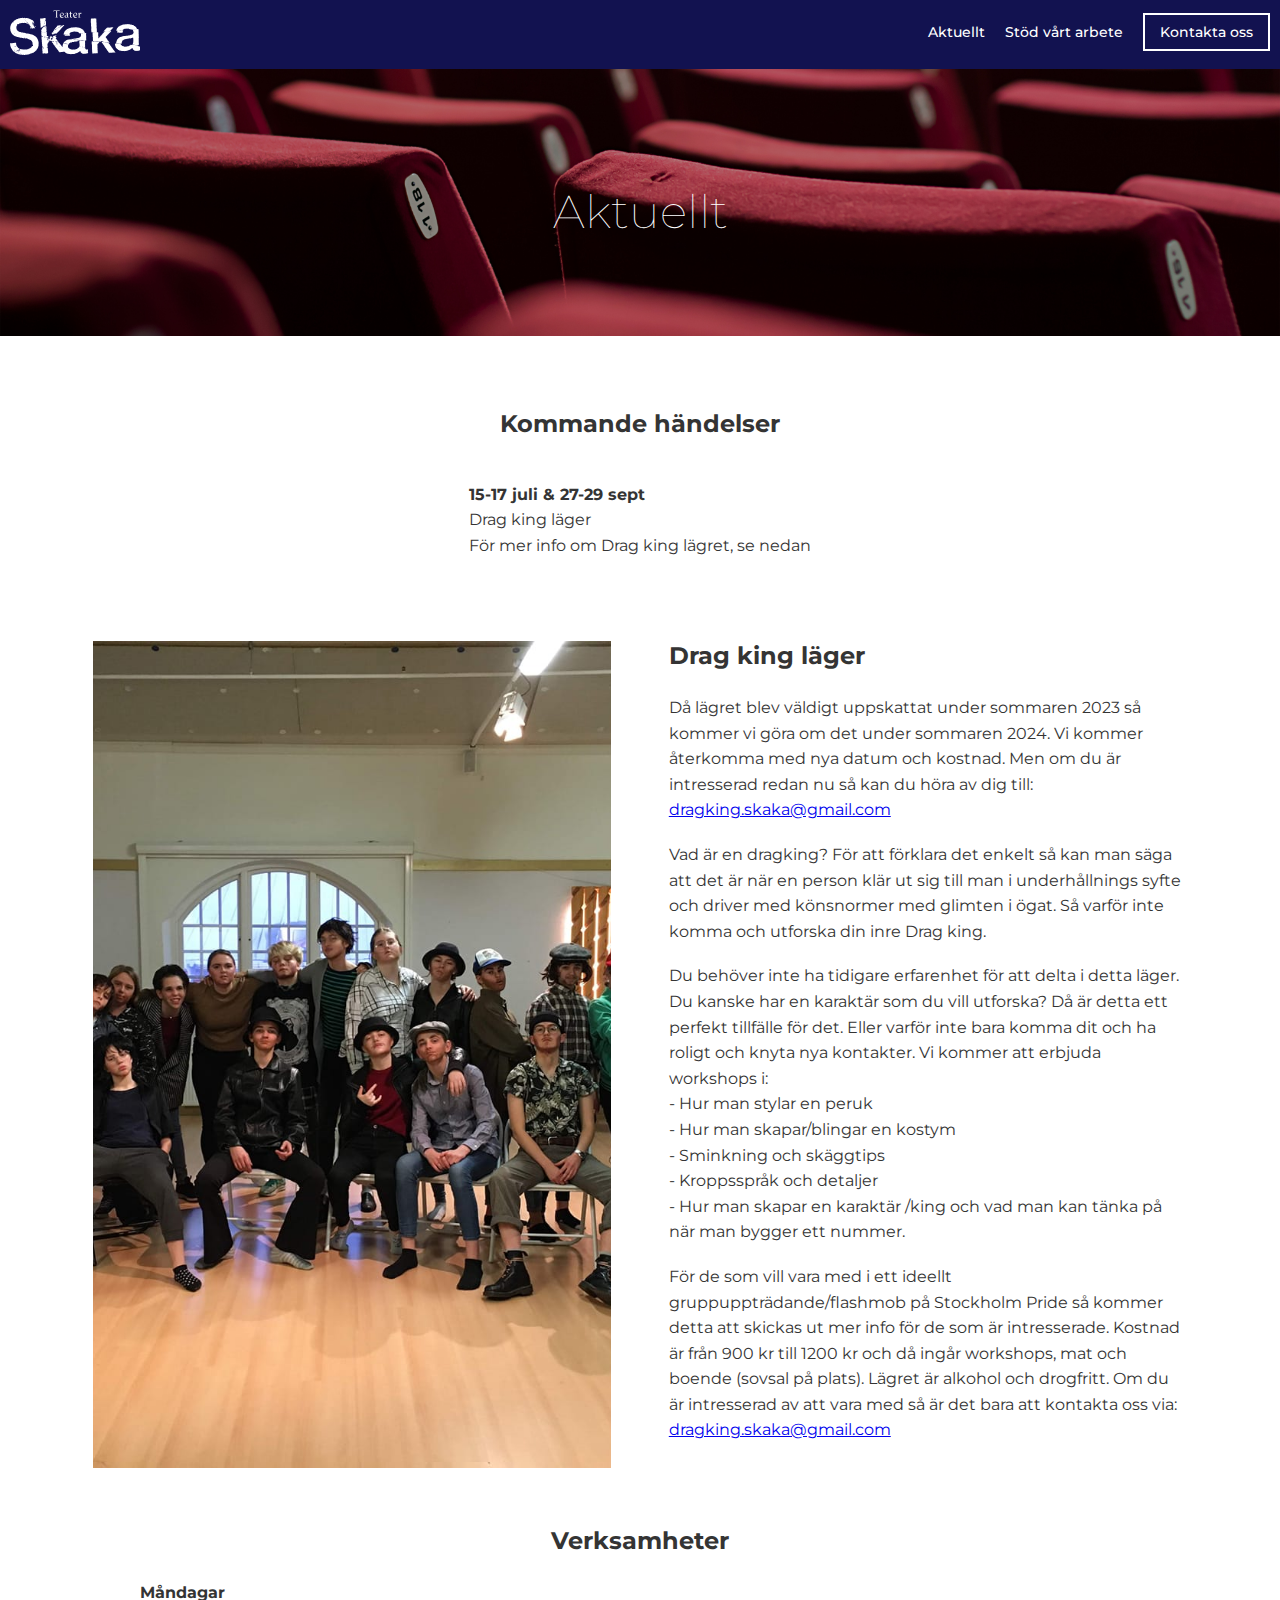
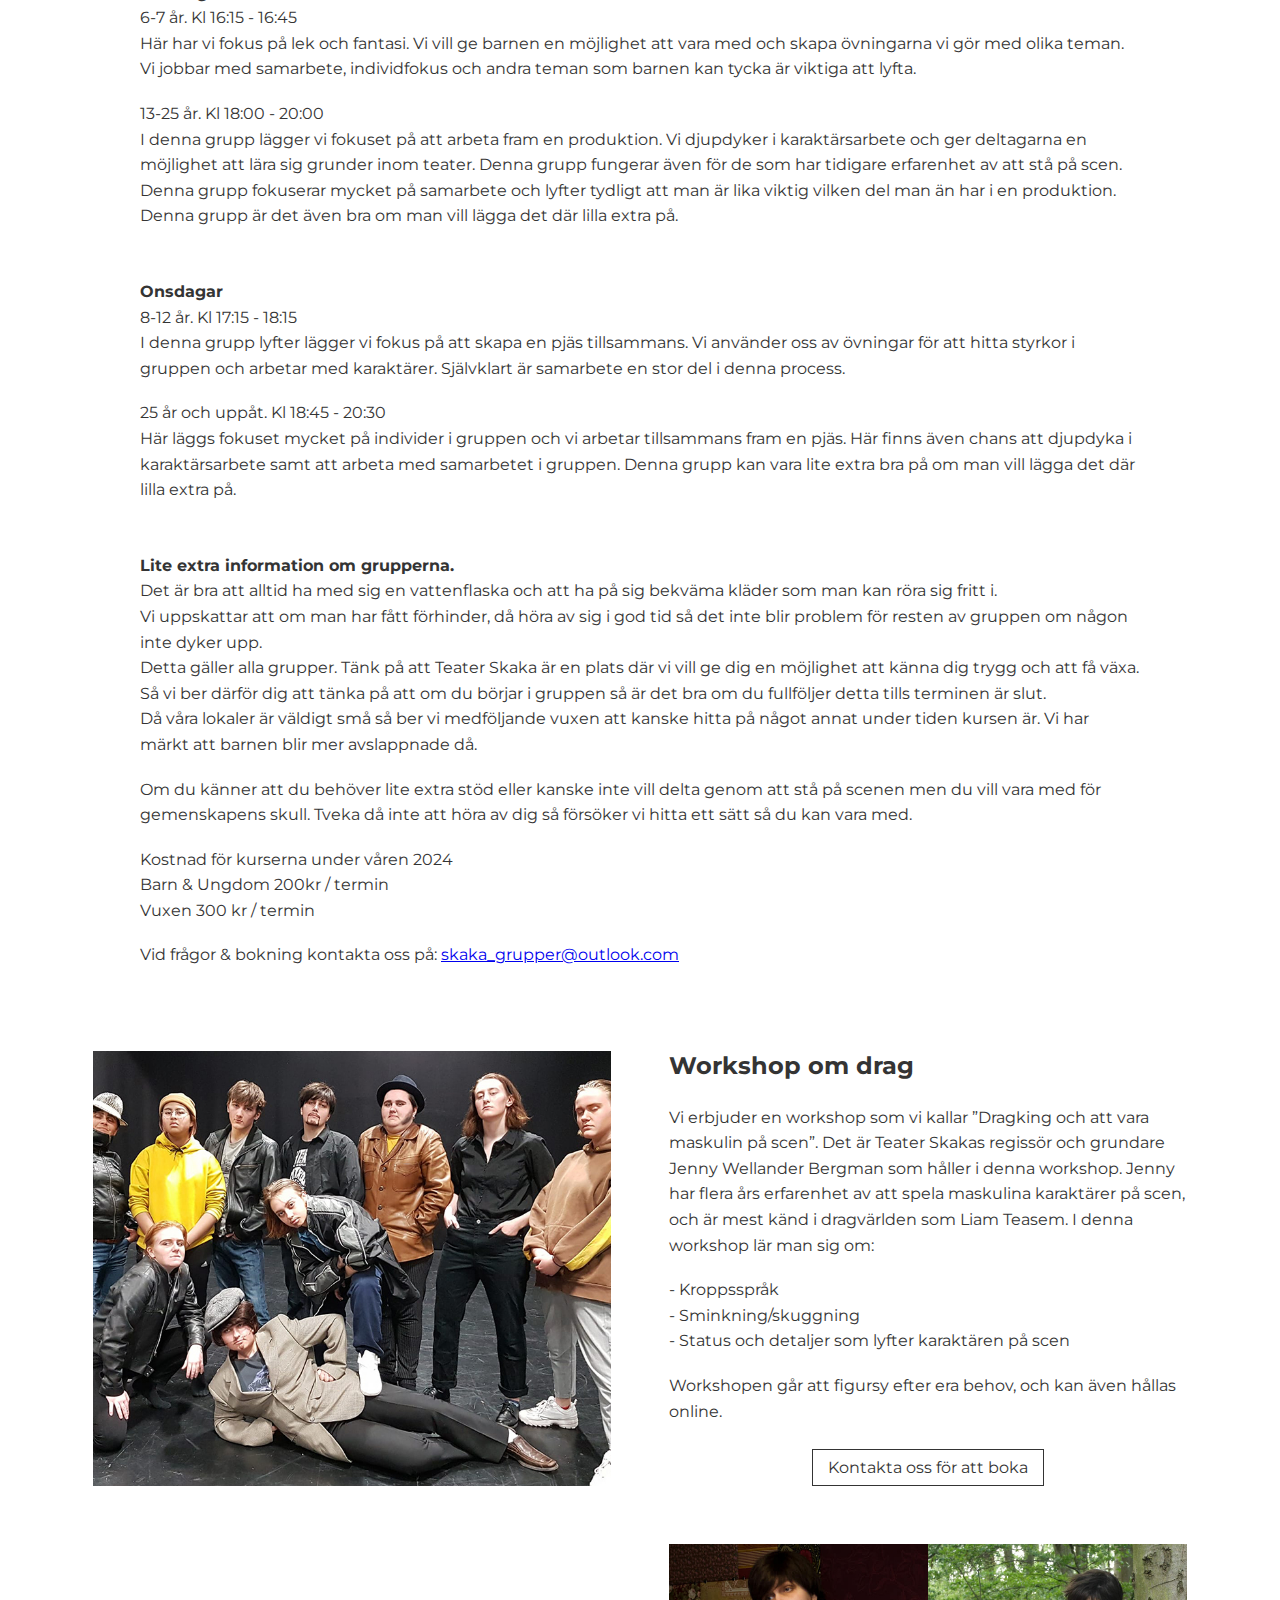
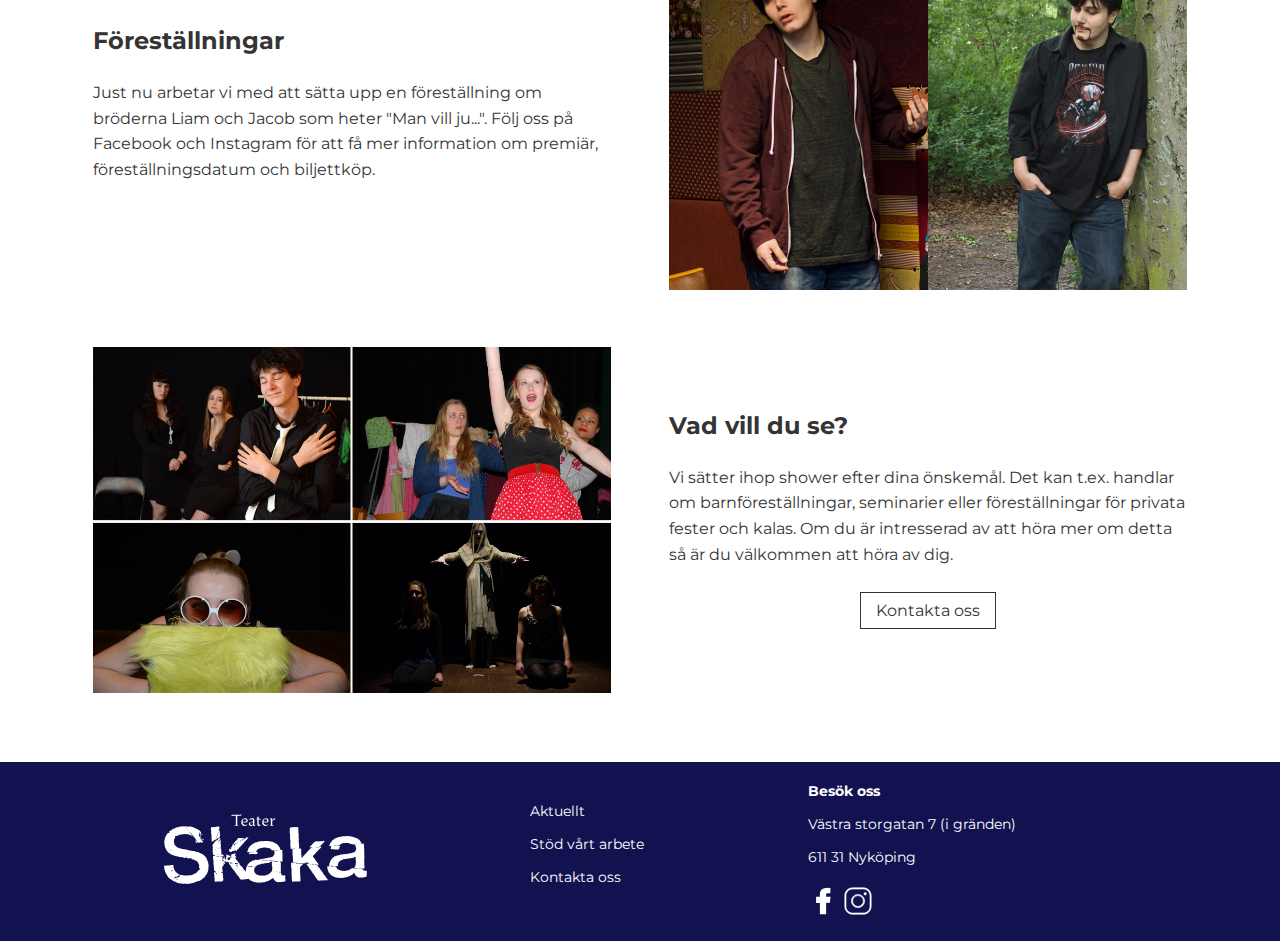
==== commit 2d7b41ac: "Uppdatering på aktuellt sidan" ====
--- a/aktuellt.html
+++ b/aktuellt.html
@@ -288,20 +288,7 @@
         <h2 class="content-heading">Kommande händelser</h2>
         <br />
         <div class="content-para">
-          <p class="bold">Måndagar</p>
-          <p>6-7 år. Kl 16:15 - 16:45</p>
-          <p>13-25 år. Kl 18:00 - 20:00</p>
-        </div>
-        <div class="content-para">
-          <p class="bold">Onsdagar</p>
-          <p>8-12 år. Kl 17:15 - 18:15</p>
-          <p>25 år och uppåt. Kl 18:45 - 20:30</p>
-        </div>
-        <div class="content-para">
-          <p>För mer info om våra <b>Verksamheter</b>, läs nedan</p>
-        </div>
-        <div class="content-para">
-          <p class="bold">12-14 juli & 27-29 sept</p>
+          <p class="bold">15-17 juli & 27-29 sept</p>
           <p>Drag king läger</p>
           <p>För mer info om Drag king lägret, se nedan</p>
         </div>
@@ -348,7 +335,7 @@
           <p>
             För de som vill vara med i ett ideellt gruppuppträdande/flashmob på
             Stockholm Pride så kommer detta att skickas ut mer info för de som
-            är intresserade. Kostnad är från 700 kr till 1200 kr och då ingår
+            är intresserade. Kostnad är från 900 kr till 1200 kr och då ingår
             workshops, mat och boende (sovsal på plats). Lägret är alkohol och
             drogfritt. Om du är intresserad av att vara med så är det bara att
             kontakta oss via:
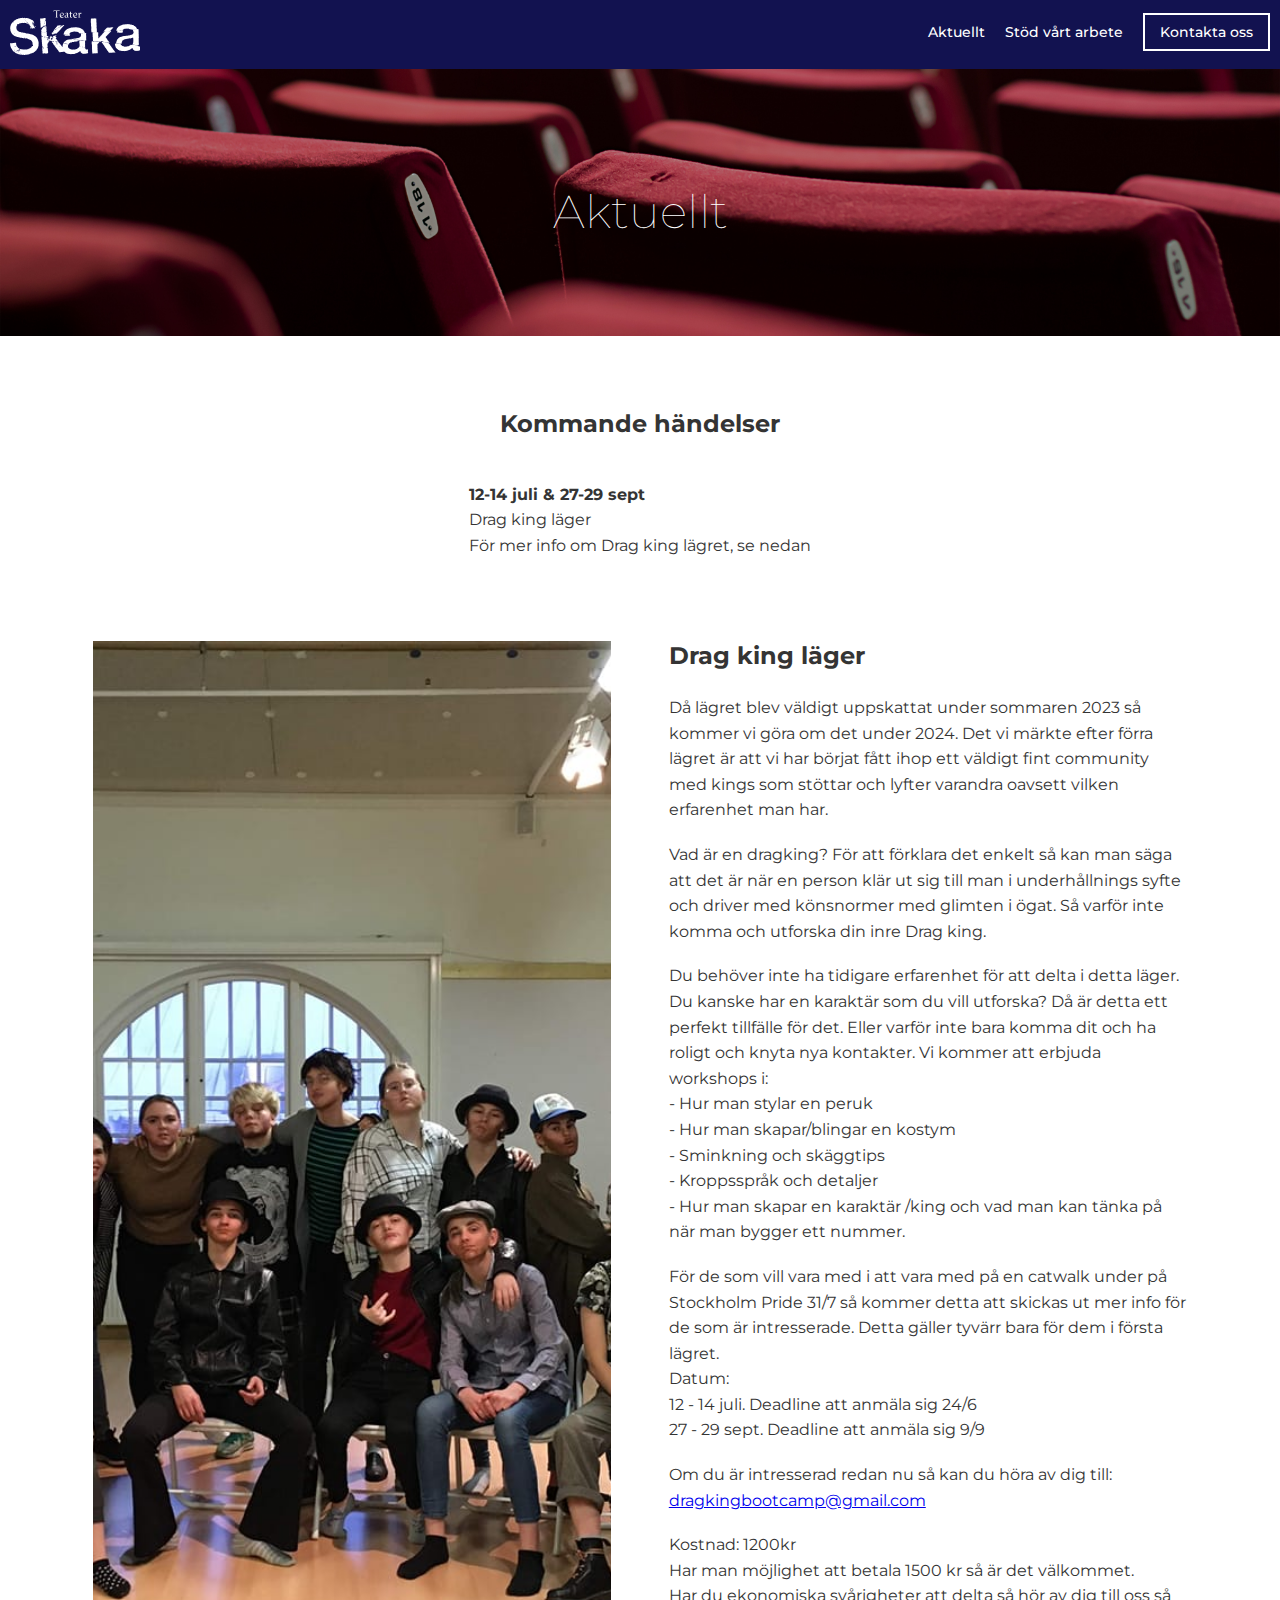
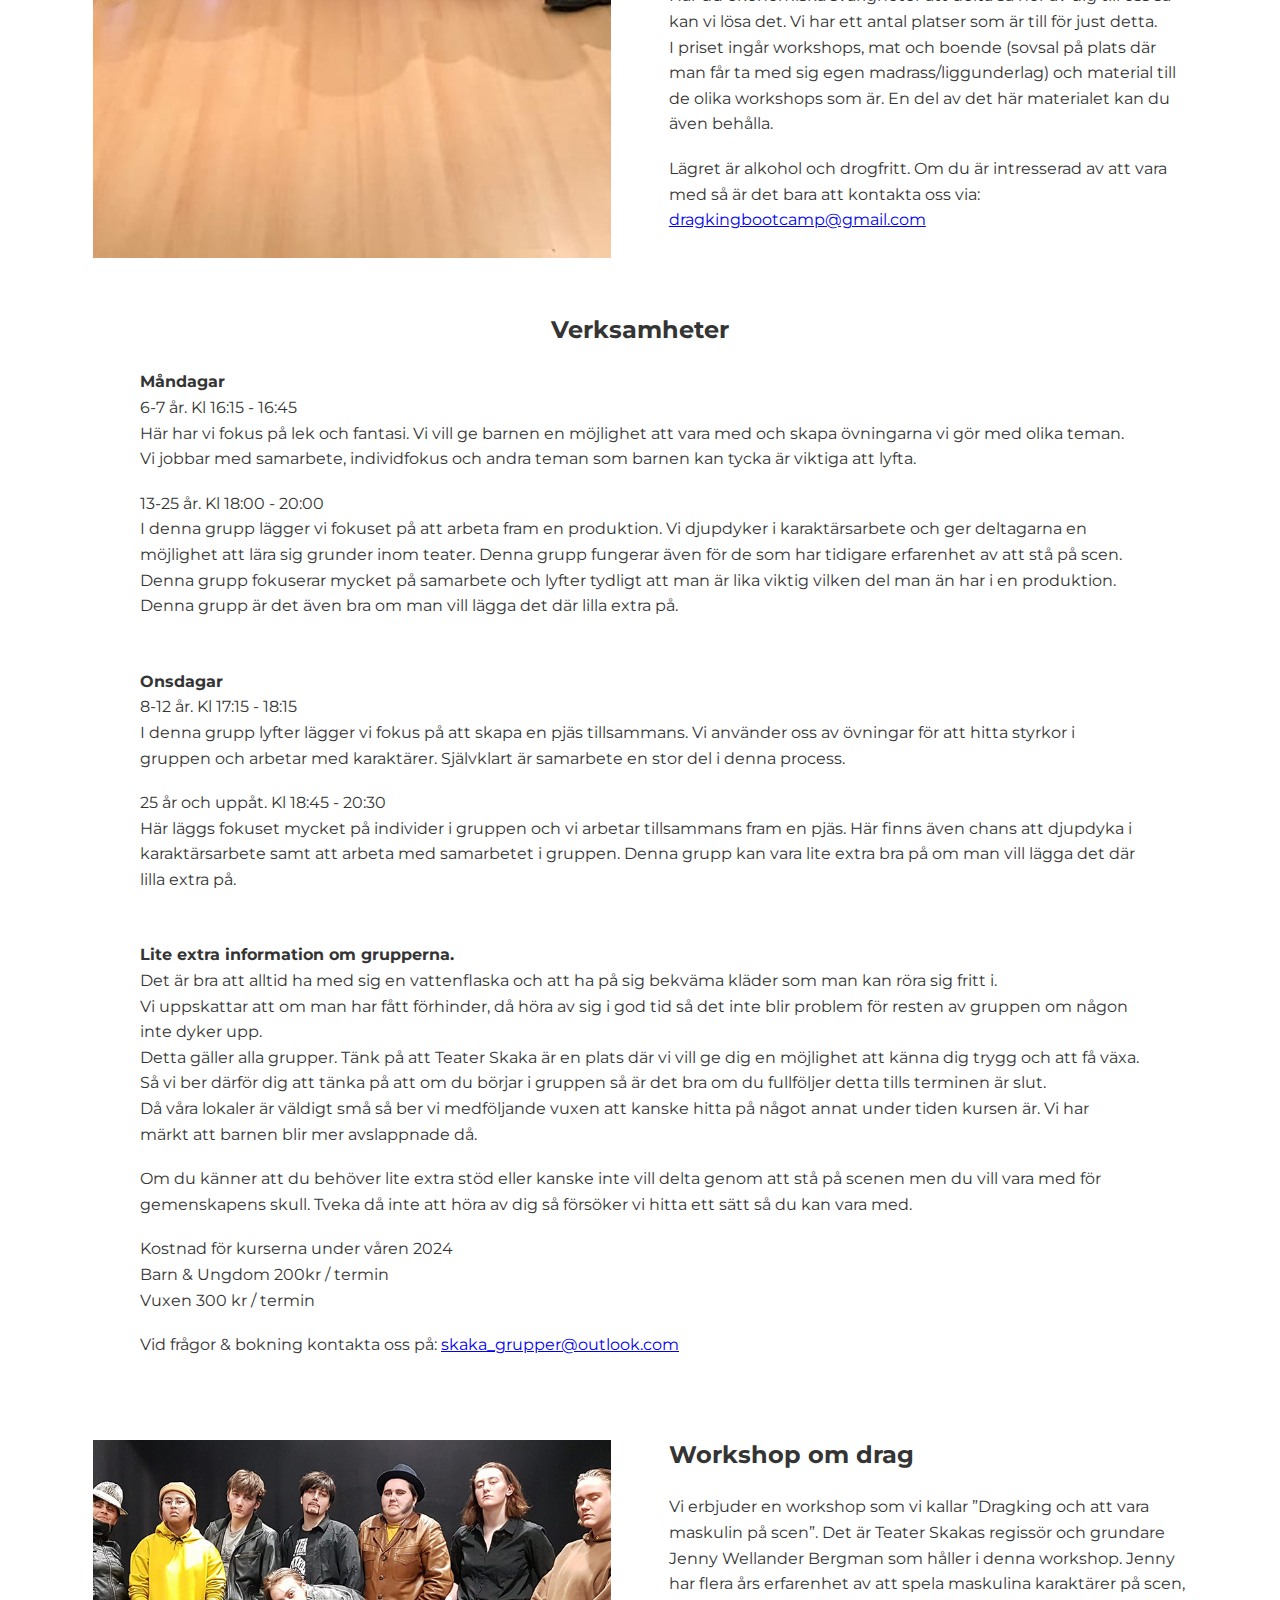
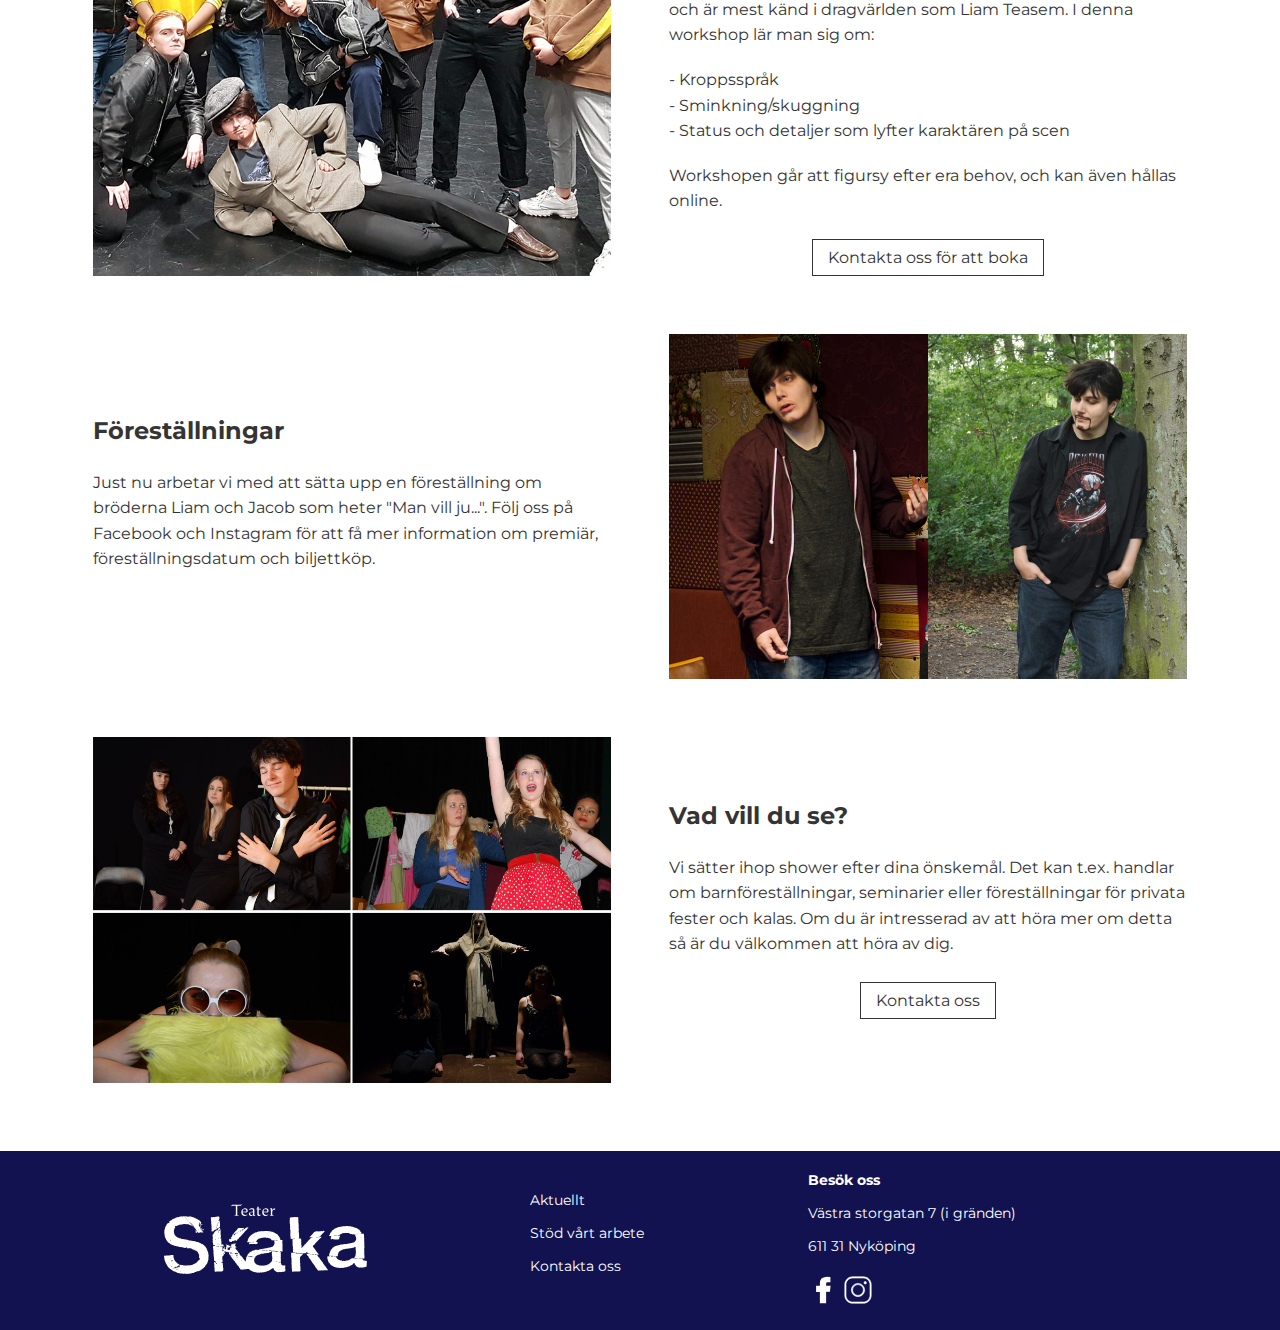
==== commit b994986f: "Uppdatering av dragking läger info" ====
--- a/aktuellt.html
+++ b/aktuellt.html
@@ -288,7 +288,7 @@
         <h2 class="content-heading">Kommande händelser</h2>
         <br />
         <div class="content-para">
-          <p class="bold">15-17 juli & 27-29 sept</p>
+          <p class="bold">12-14 juli & 27-29 sept</p>
           <p>Drag king läger</p>
           <p>För mer info om Drag king lägret, se nedan</p>
         </div>
@@ -302,12 +302,9 @@
         <div class="content-para">
           <p>
             Då lägret blev väldigt uppskattat under sommaren 2023 så kommer vi
-            göra om det under sommaren 2024. Vi kommer återkomma med nya datum
-            och kostnad. Men om du är intresserad redan nu så kan du höra av dig
-            till:
-            <a href="mailto:dragking.skaka@gmail.com"
-              >dragking.skaka@gmail.com</a
-            >
+            göra om det under 2024. Det vi märkte efter förra lägret är att vi
+            har börjat fått ihop ett väldigt fint community med kings som
+            stöttar och lyfter varandra oavsett vilken erfarenhet man har.
           </p>
           <br />
           <p>
@@ -333,14 +330,41 @@
           </p>
           <br />
           <p>
-            För de som vill vara med i ett ideellt gruppuppträdande/flashmob på
-            Stockholm Pride så kommer detta att skickas ut mer info för de som
-            är intresserade. Kostnad är från 900 kr till 1200 kr och då ingår
-            workshops, mat och boende (sovsal på plats). Lägret är alkohol och
-            drogfritt. Om du är intresserad av att vara med så är det bara att
-            kontakta oss via:
-            <a href="mailto:dragking.skaka@gmail.com"
-              >dragking.skaka@gmail.com</a
+            För de som vill vara med i att vara med på en catwalk under på
+            Stockholm Pride 31/7 så kommer detta att skickas ut mer info för de
+            som är intresserade. Detta gäller tyvärr bara för dem i första
+            lägret.
+          </p>
+          <p>Datum:</p>
+          <p>12 - 14 juli. Deadline att anmäla sig 24/6</p>
+          <p>27 - 29 sept. Deadline att anmäla sig 9/9</p>
+
+          <br />
+          <p>
+            Om du är intresserad redan nu så kan du höra av dig till:
+            <a href="mailto:dragkingbootcamp@gmail.com"
+              >dragkingbootcamp@gmail.com</a
+            >
+          </p>
+          <br />
+          <p>Kostnad: 1200kr</p>
+          <p>Har man möjlighet att betala 1500 kr så är det välkommet.</p>
+          <p>
+            Har du ekonomiska svårigheter att delta så hör av dig till oss så
+            kan vi lösa det. Vi har ett antal platser som är till för just
+            detta.
+          </p>
+          <p>
+            I priset ingår workshops, mat och boende (sovsal på plats där man
+            får ta med sig egen madrass/liggunderlag) och material till de olika
+            workshops som är. En del av det här materialet kan du även behålla.
+          </p>
+          <br />
+          <p>
+            Lägret är alkohol och drogfritt. Om du är intresserad av att vara
+            med så är det bara att kontakta oss via:
+            <a href="mailto:dragkingbootcamp@gmail.com"
+              >dragkingbootcamp@gmail.com</a
             >
           </p>
         </div>
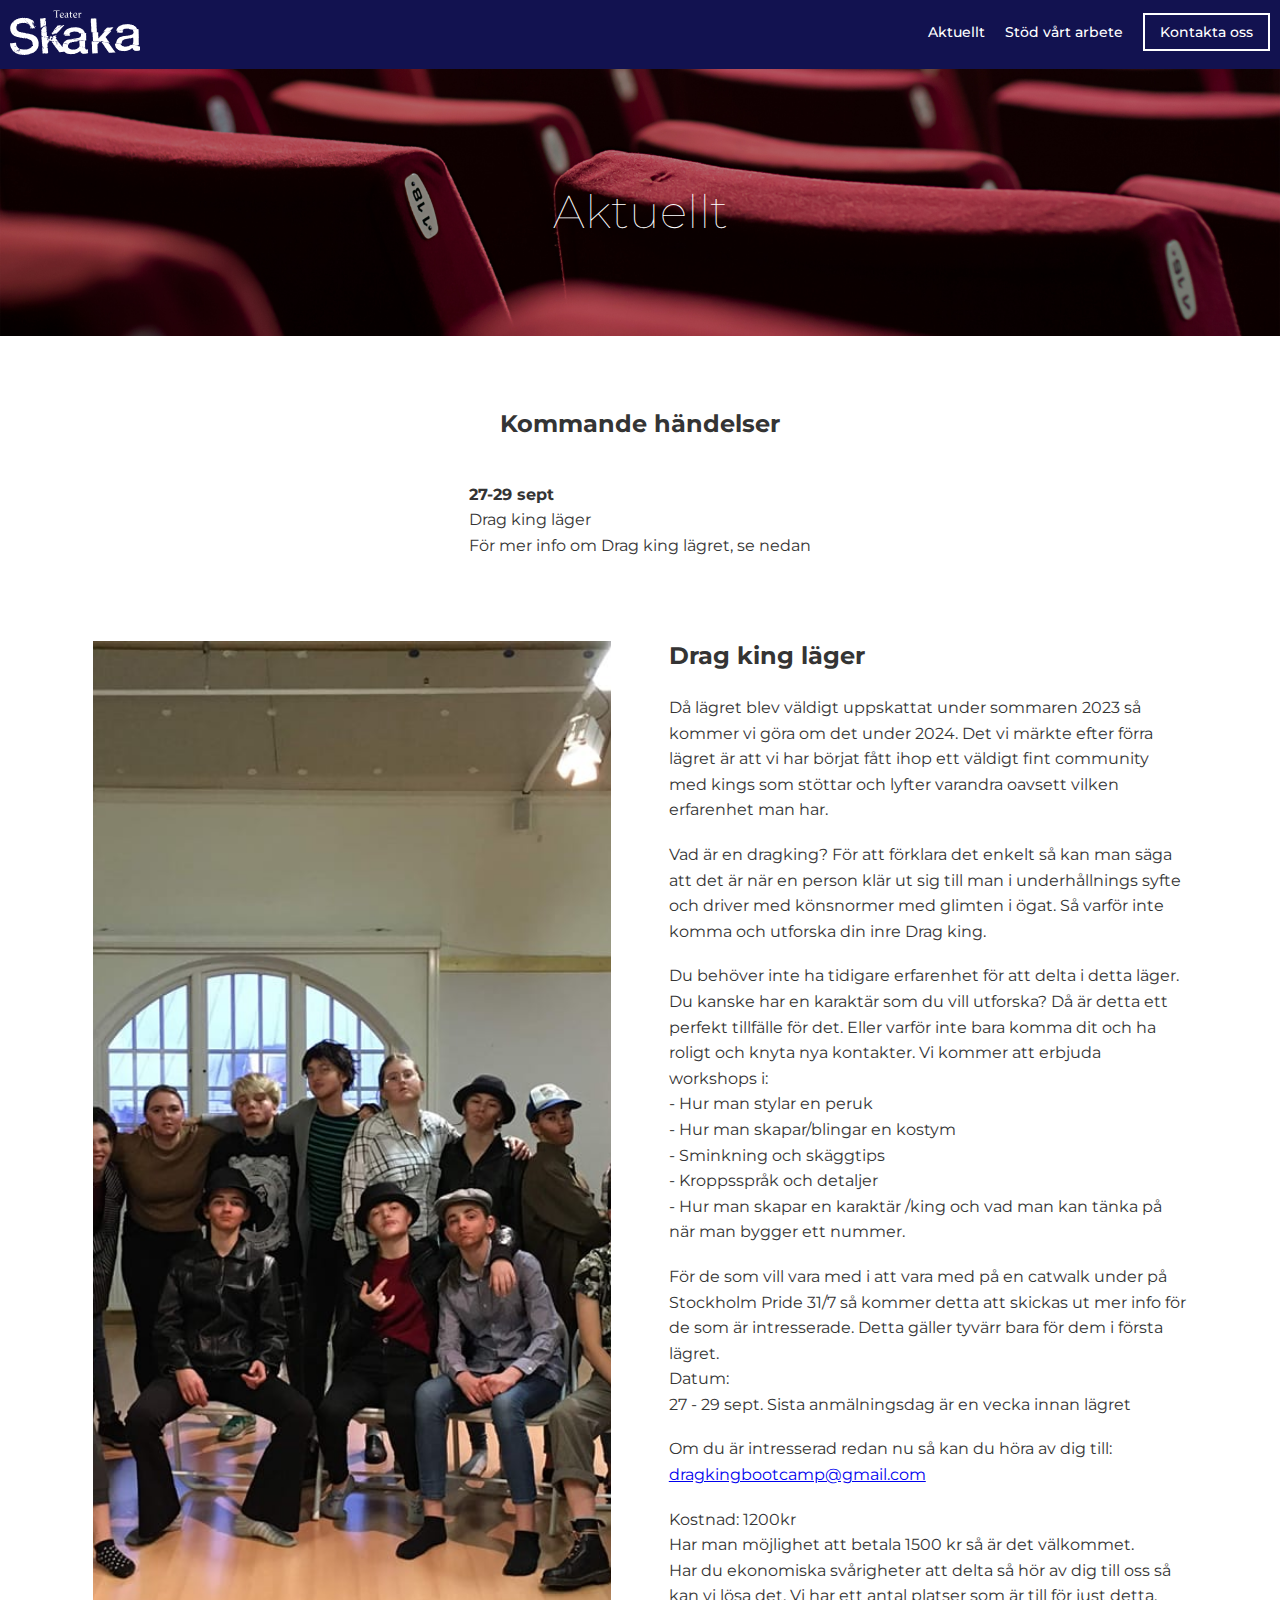
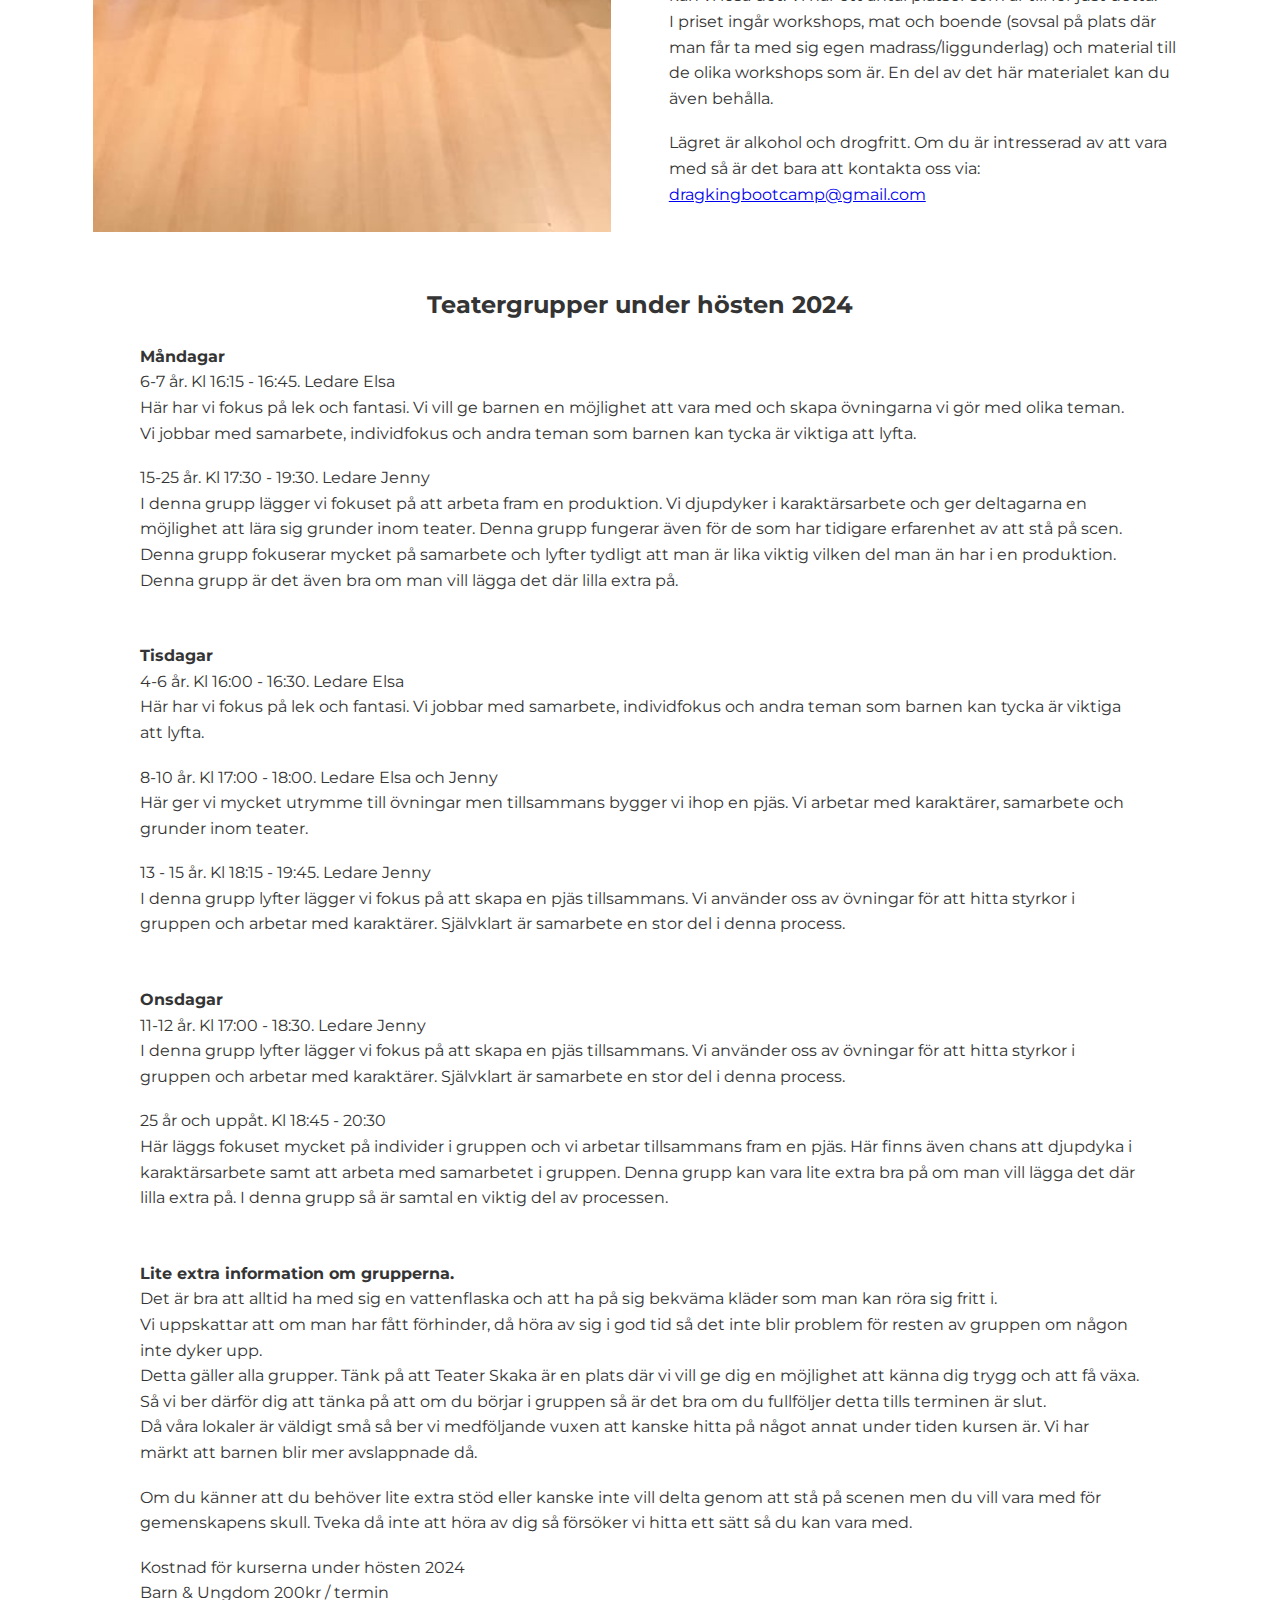
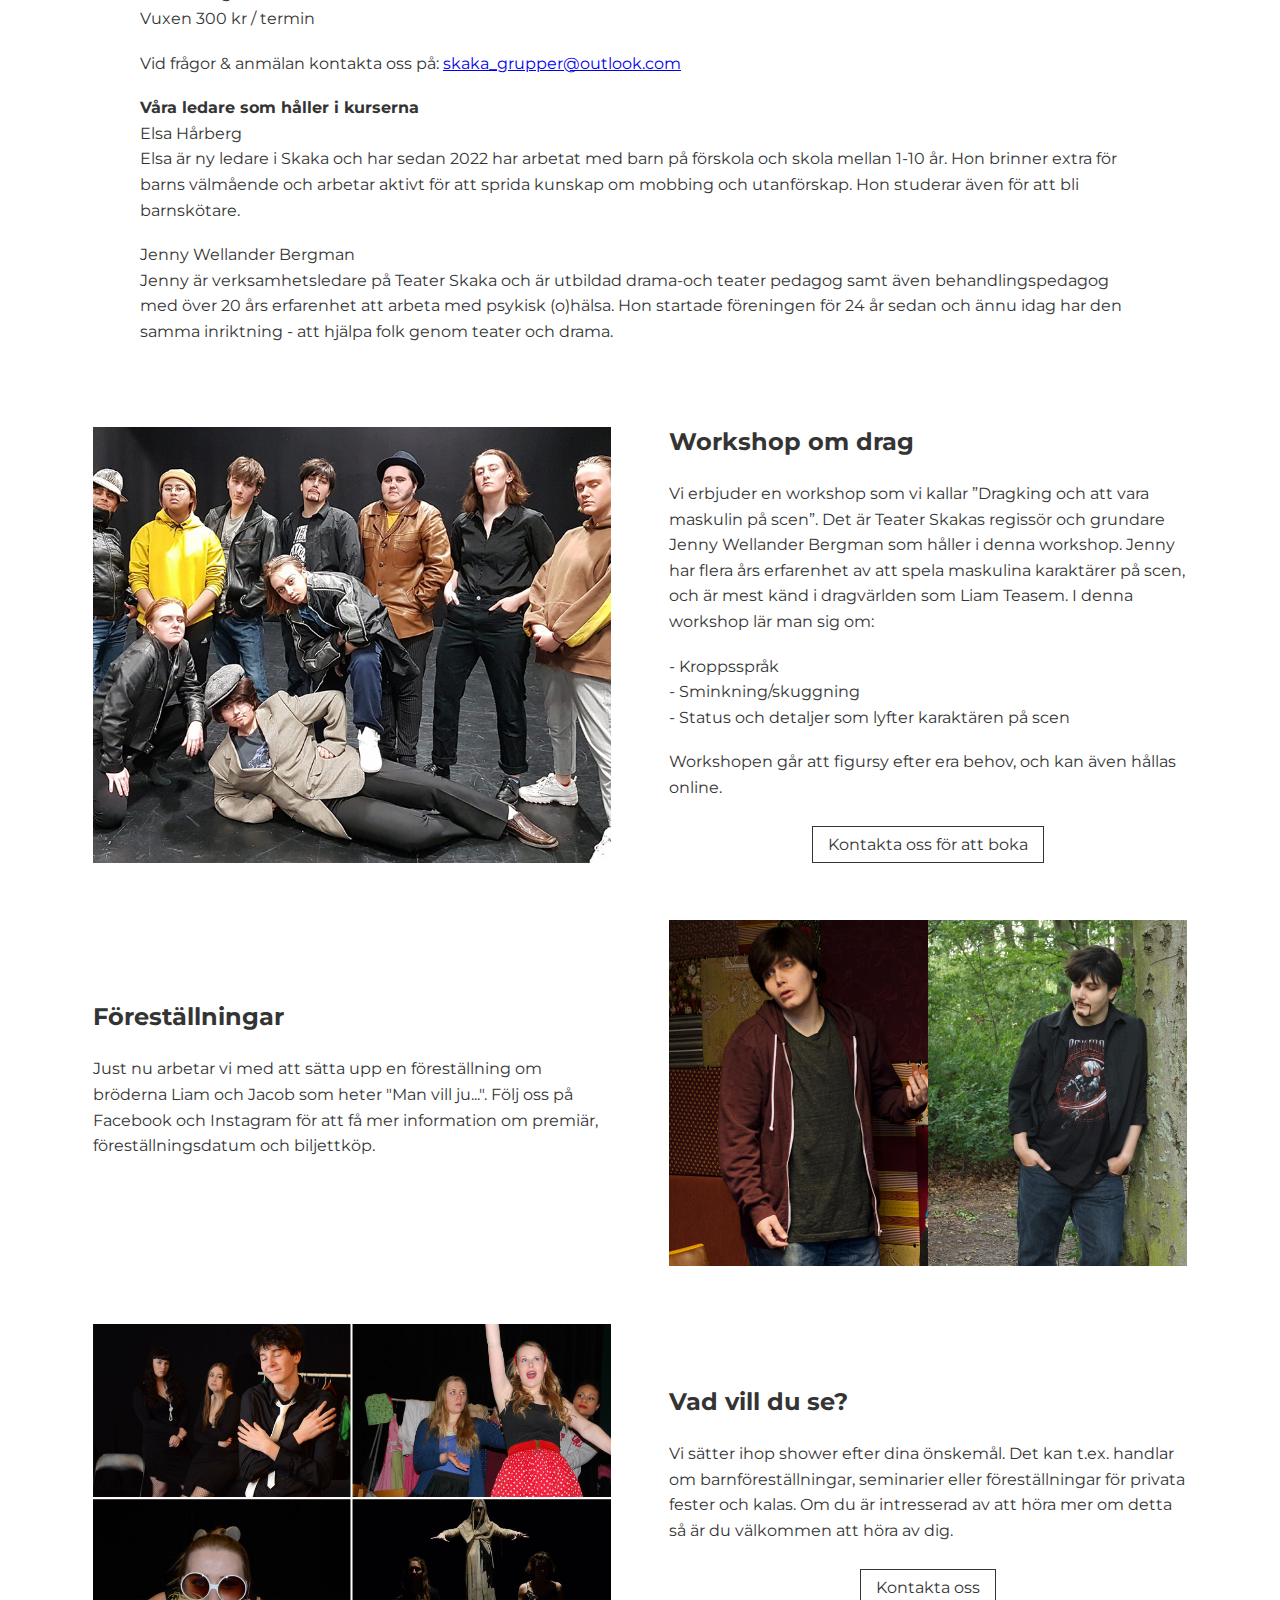
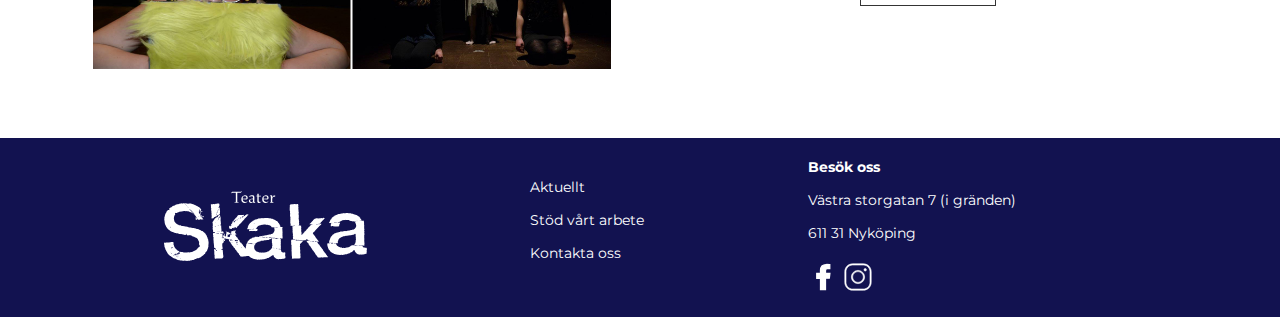
==== commit ba2b3364: "Updatering av verksamheter under hösten. Updaterad bild" ====
--- a/aktuellt.html
+++ b/aktuellt.html
@@ -288,7 +288,7 @@
         <h2 class="content-heading">Kommande händelser</h2>
         <br />
         <div class="content-para">
-          <p class="bold">12-14 juli & 27-29 sept</p>
+          <p class="bold">27-29 sept</p>
           <p>Drag king läger</p>
           <p>För mer info om Drag king lägret, se nedan</p>
         </div>
@@ -336,8 +336,7 @@
             lägret.
           </p>
           <p>Datum:</p>
-          <p>12 - 14 juli. Deadline att anmäla sig 24/6</p>
-          <p>27 - 29 sept. Deadline att anmäla sig 9/9</p>
+          <p>27 - 29 sept. Sista anmälningsdag är en vecka innan lägret</p>
 
           <br />
           <p>
@@ -371,11 +370,11 @@
       </div>
 
       <div class="content-full content-text" id="cont3">
-        <h2 class="content-heading">Verksamheter</h2>
+        <h2 class="content-heading">Teatergrupper under hösten 2024</h2>
         <div class="content-para">
           <p class="bold">Måndagar</p>
           <p>
-            6-7 år. Kl 16:15 - 16:45
+            6-7 år. Kl 16:15 - 16:45. Ledare Elsa
             <br />
             Här har vi fokus på lek och fantasi. Vi vill ge barnen en möjlighet
             att vara med och skapa övningarna vi gör med olika teman. Vi jobbar
@@ -384,7 +383,7 @@
           </p>
           <br />
           <p>
-            13-25 år. Kl 18:00 - 20:00
+            15-25 år. Kl 17:30 - 19:30. Ledare Jenny
             <br />
             I denna grupp lägger vi fokuset på att arbeta fram en produktion. Vi
             djupdyker i karaktärsarbete och ger deltagarna en möjlighet att lära
@@ -396,9 +395,36 @@
           </p>
         </div>
         <div class="content-para">
+          <p class="bold">Tisdagar</p>
+          <p>
+            4-6 år. Kl 16:00 - 16:30. Ledare Elsa
+            <br />
+            Här har vi fokus på lek och fantasi. Vi jobbar med samarbete,
+            individfokus och andra teman som barnen kan tycka är viktiga att
+            lyfta.
+          </p>
+          <br />
+          <p>
+            8-10 år. Kl 17:00 - 18:00. Ledare Elsa och Jenny
+            <br />
+            Här ger vi mycket utrymme till övningar men tillsammans bygger vi
+            ihop en pjäs. Vi arbetar med karaktärer, samarbete och grunder inom
+            teater.
+          </p>
+          <br />
+          <p>
+            13 - 15 år. Kl 18:15 - 19:45. Ledare Jenny
+            <br />
+            I denna grupp lyfter lägger vi fokus på att skapa en pjäs
+            tillsammans. Vi använder oss av övningar för att hitta styrkor i
+            gruppen och arbetar med karaktärer. Självklart är samarbete en stor
+            del i denna process.
+          </p>
+        </div>
+        <div class="content-para">
           <p class="bold">Onsdagar</p>
           <p>
-            8-12 år. Kl 17:15 - 18:15
+            11-12 år. Kl 17:00 - 18:30. Ledare Jenny
             <br />
             I denna grupp lyfter lägger vi fokus på att skapa en pjäs
             tillsammans. Vi använder oss av övningar för att hitta styrkor i
@@ -413,7 +439,7 @@
             tillsammans fram en pjäs. Här finns även chans att djupdyka i
             karaktärsarbete samt att arbeta med samarbetet i gruppen. Denna
             grupp kan vara lite extra bra på om man vill lägga det där lilla
-            extra på.
+            extra på. I denna grupp så är samtal en viktig del av processen.
           </p>
         </div>
         <div class="content-para">
@@ -446,15 +472,35 @@
             så du kan vara med.
           </p>
           <br />
-          <p>Kostnad för kurserna under våren 2024</p>
+          <p>Kostnad för kurserna under hösten 2024</p>
           <p>Barn & Ungdom 200kr / termin</p>
           <p>Vuxen 300 kr / termin</p>
           <br />
           <p>
-            Vid frågor & bokning kontakta oss på:
+            Vid frågor & anmälan kontakta oss på:
             <a href="mailto:skaka_grupper@outlook.com"
               >skaka_grupper@outlook.com</a
             >
+          </p>
+          <br />
+          <p class="bold">Våra ledare som håller i kurserna</p>
+          <p>
+            Elsa Hårberg
+            <br />
+            Elsa är ny ledare i Skaka och har sedan 2022 har arbetat med barn på
+            förskola och skola mellan 1-10 år. Hon brinner extra för barns
+            välmående och arbetar aktivt för att sprida kunskap om mobbing och
+            utanförskap. Hon studerar även för att bli barnskötare.
+          </p>
+          <br />
+          <p>
+            Jenny Wellander Bergman
+            <br />
+            Jenny är verksamhetsledare på Teater Skaka och är utbildad drama-och
+            teater pedagog samt även behandlingspedagog med över 20 års
+            erfarenhet att arbeta med psykisk (o)hälsa. Hon startade föreningen
+            för 24 år sedan och ännu idag har den samma inriktning - att hjälpa
+            folk genom teater och drama.
           </p>
         </div>
       </div>
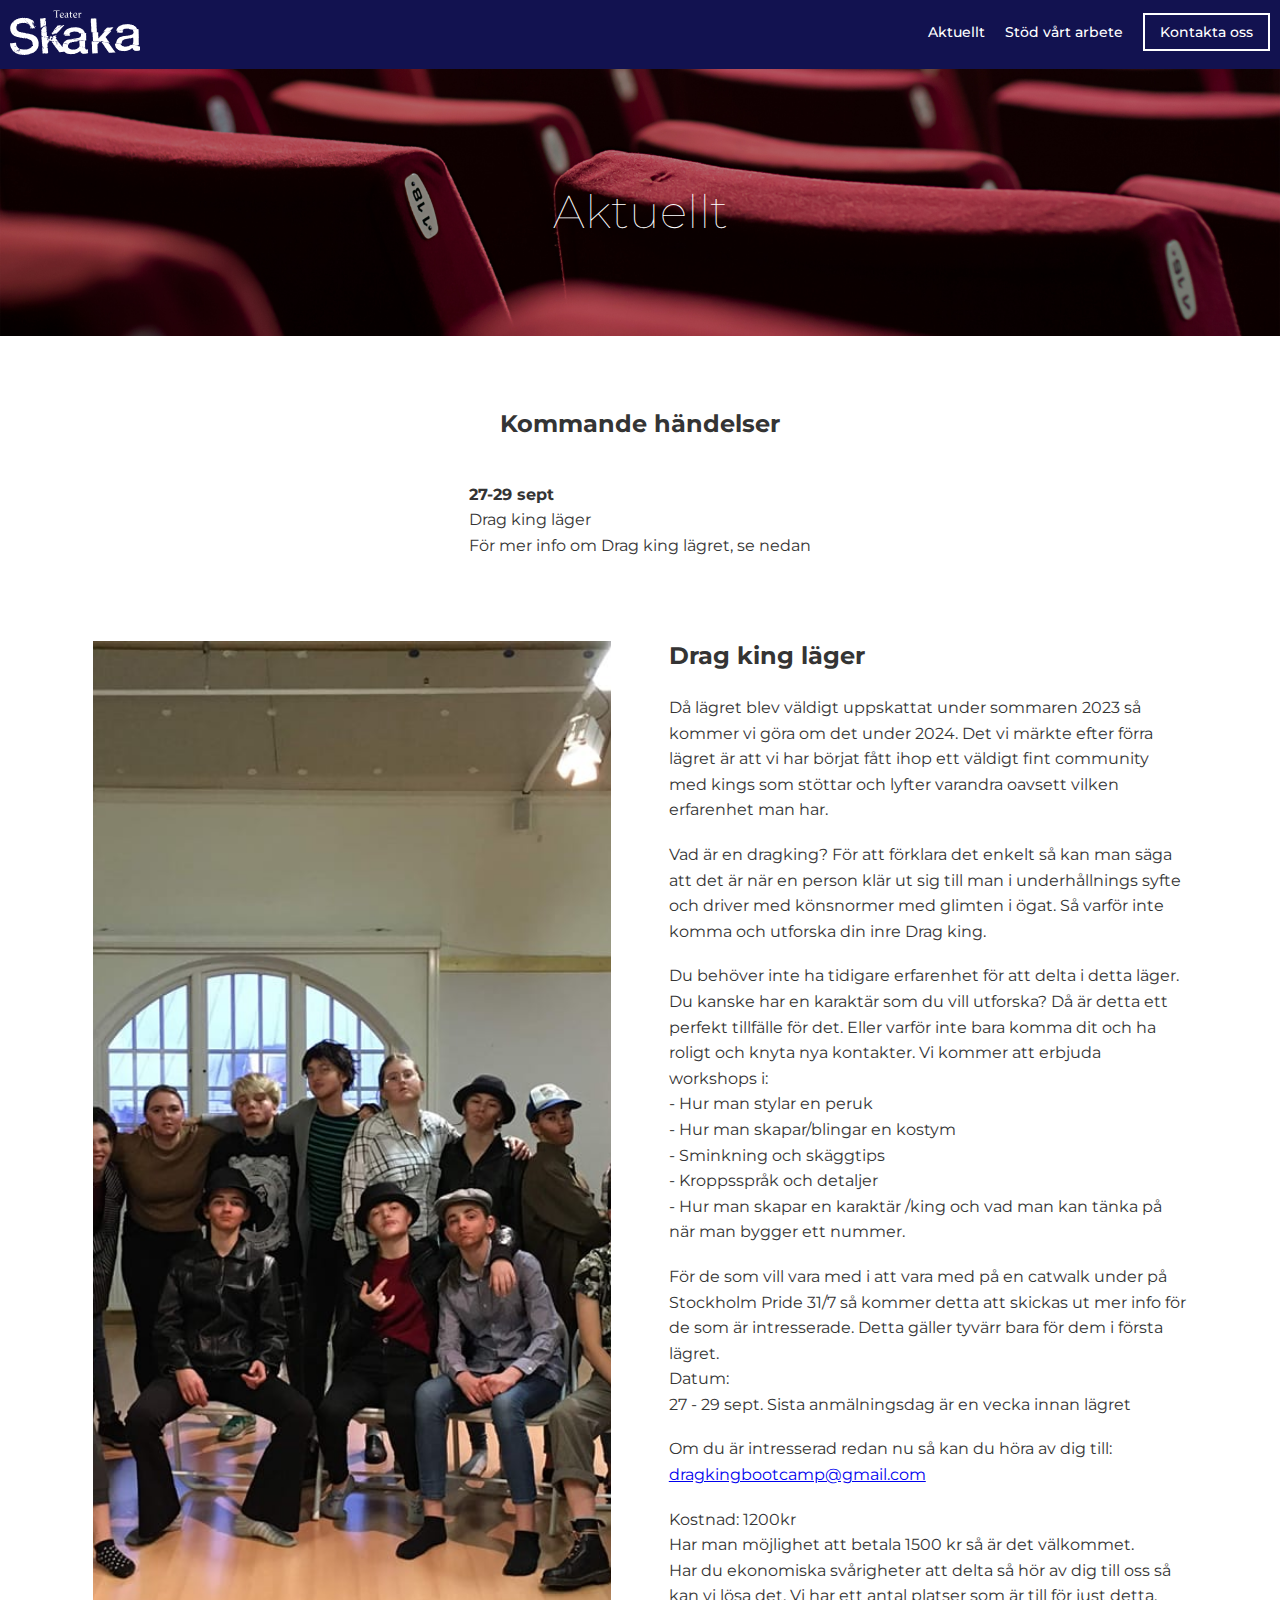
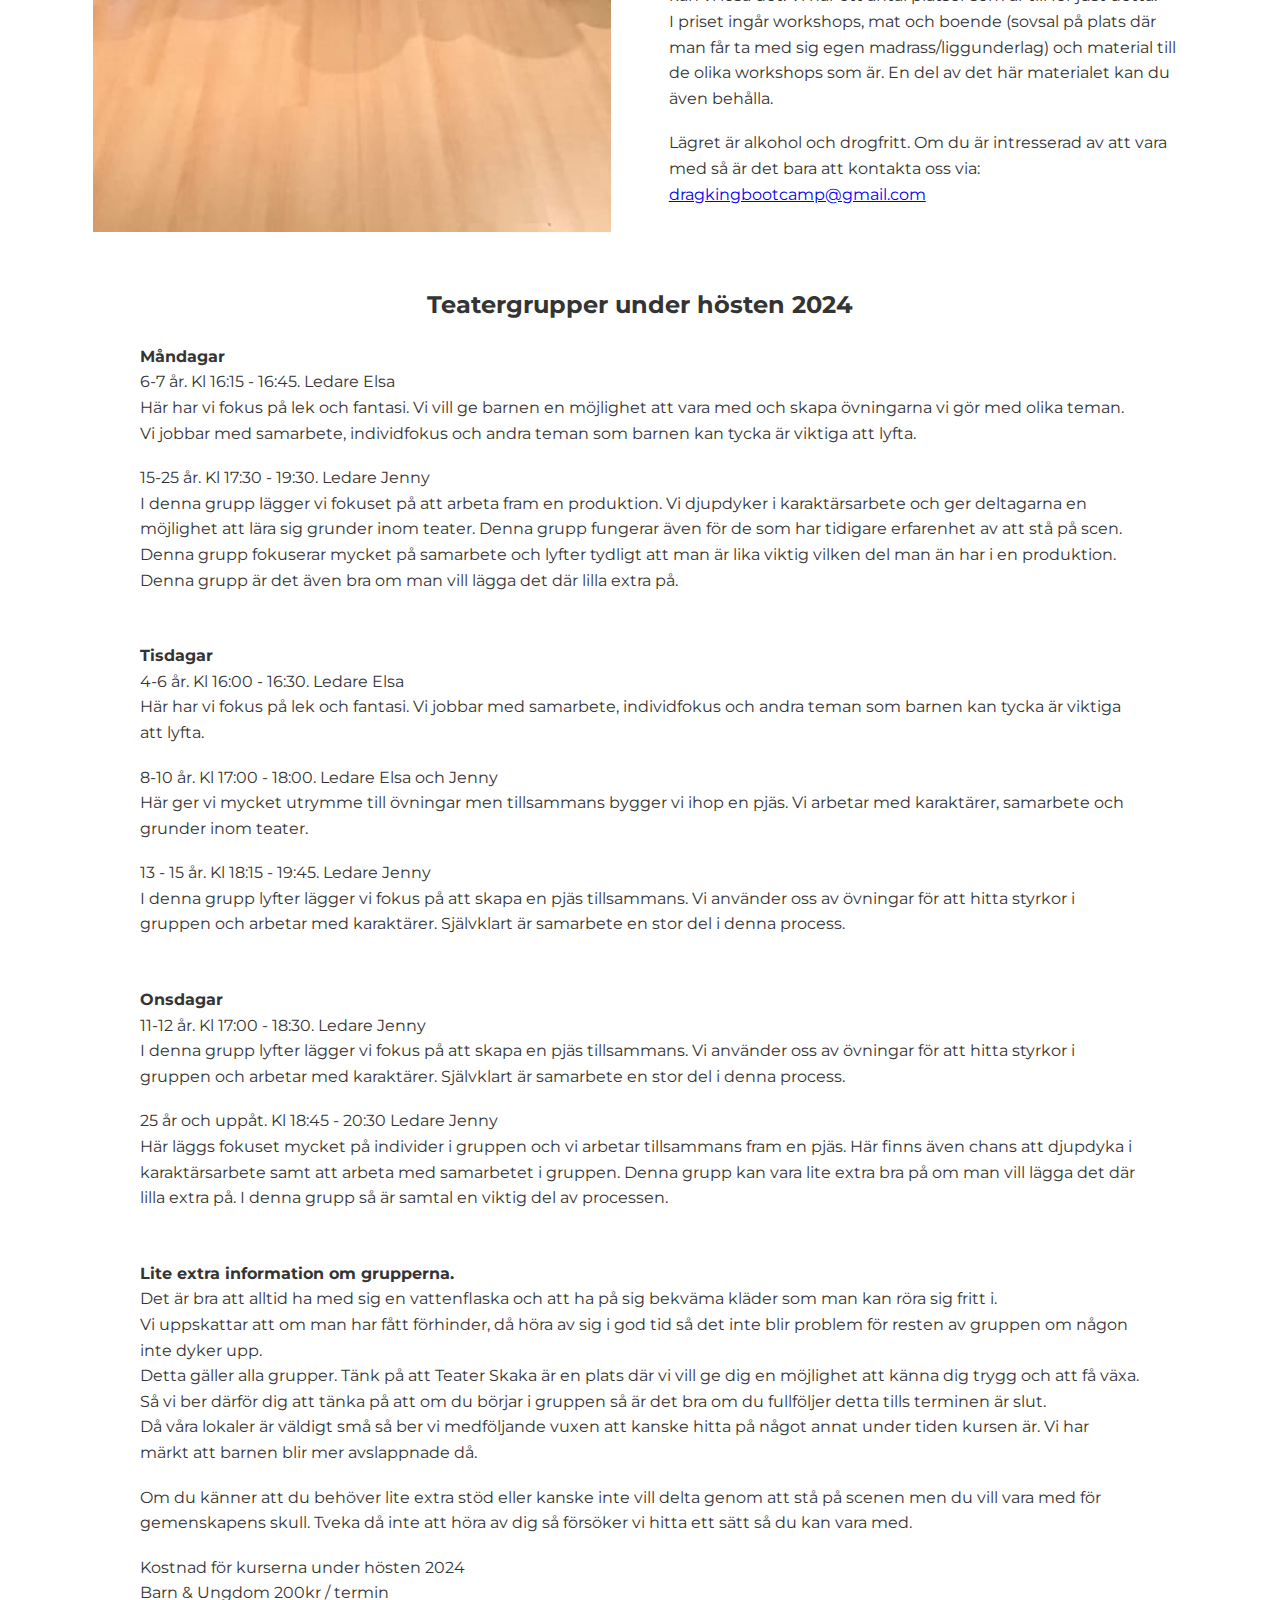
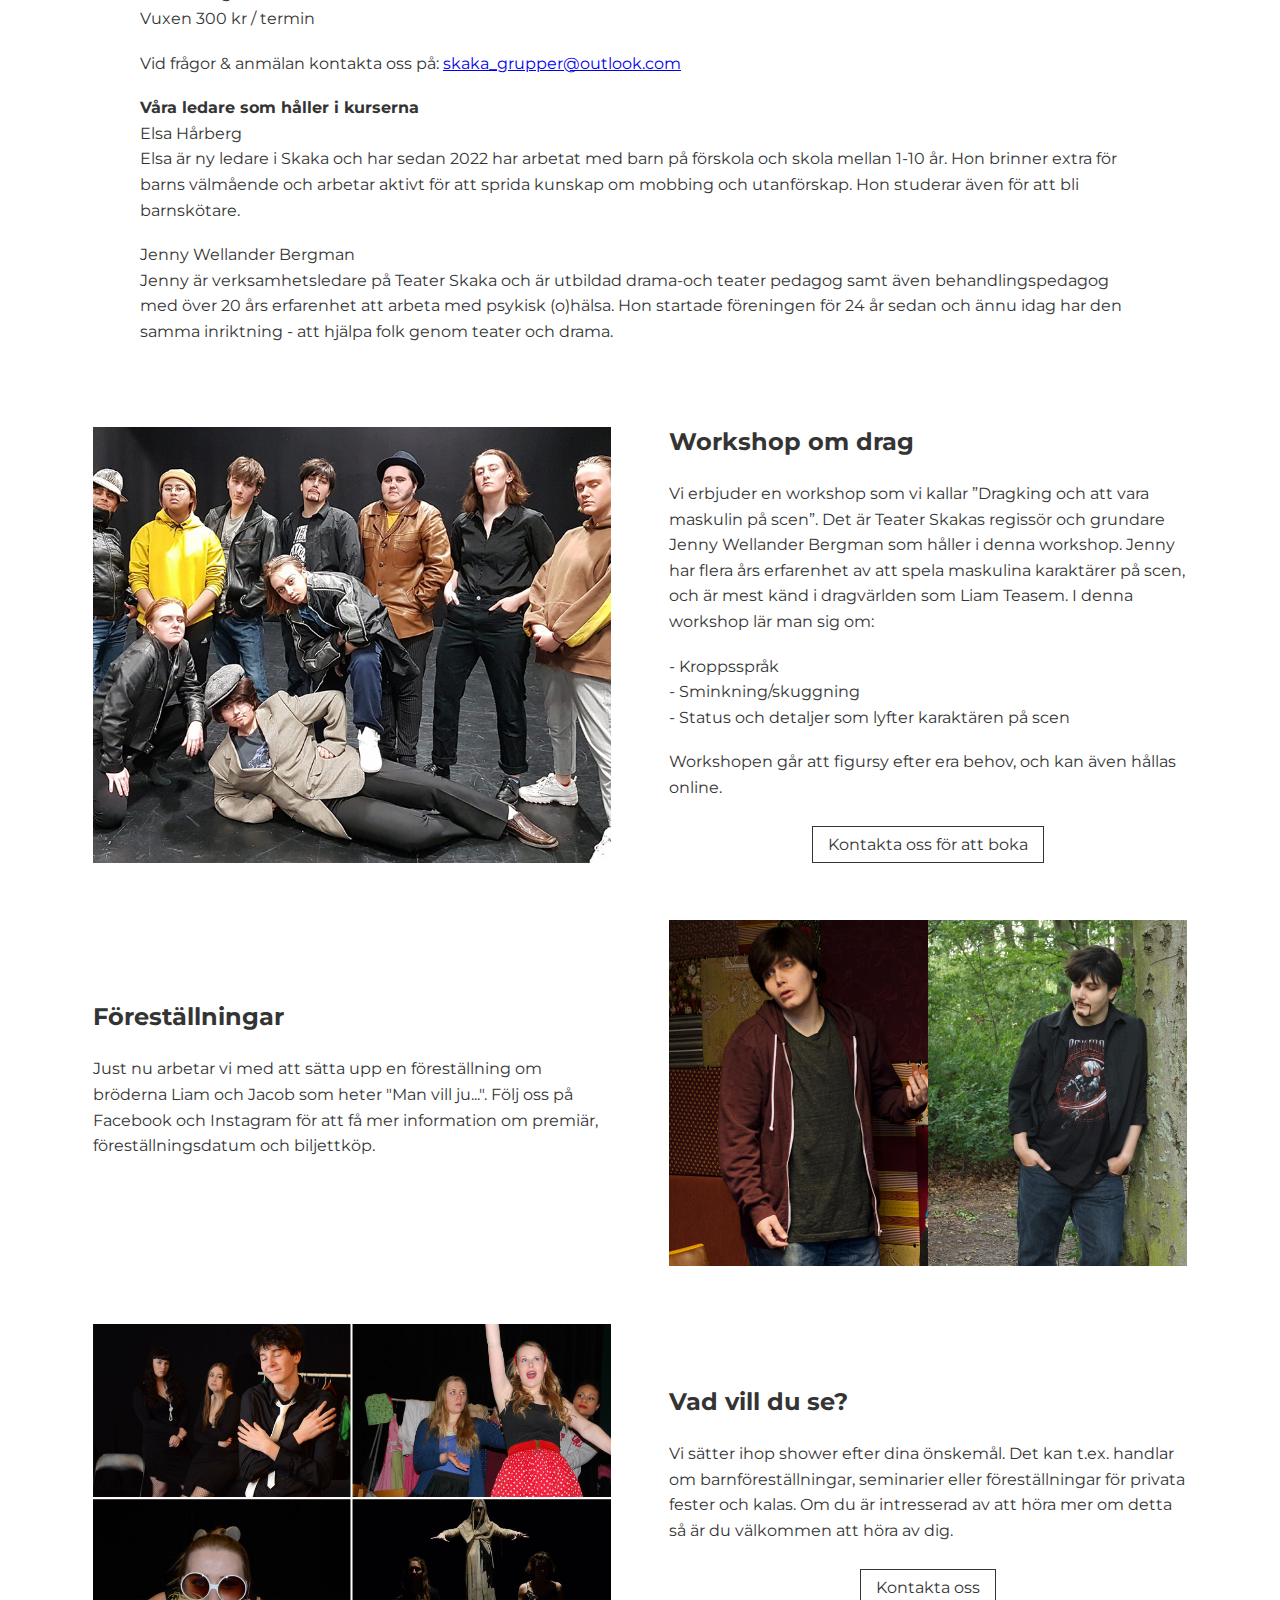
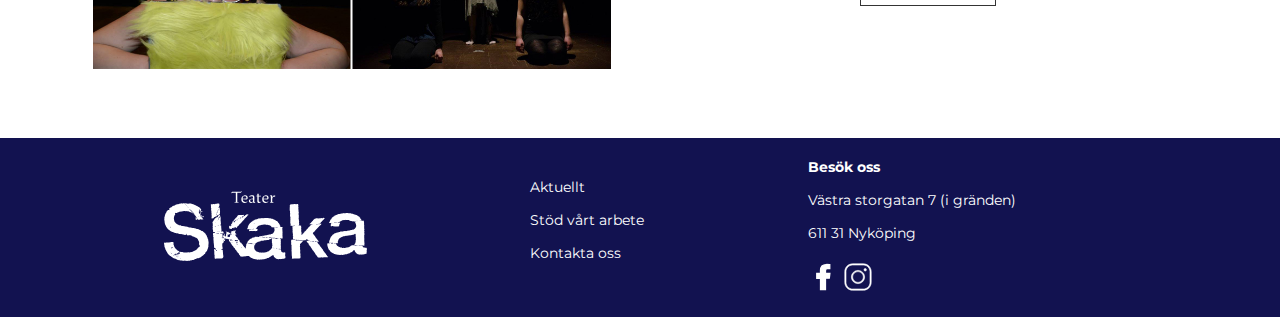
==== commit 68a1cb91: "Lade till ledare" ====
--- a/aktuellt.html
+++ b/aktuellt.html
@@ -433,7 +433,7 @@
           </p>
           <br />
           <p>
-            25 år och uppåt. Kl 18:45 - 20:30
+            25 år och uppåt. Kl 18:45 - 20:30 Ledare Jenny
             <br />
             Här läggs fokuset mycket på individer i gruppen och vi arbetar
             tillsammans fram en pjäs. Här finns även chans att djupdyka i
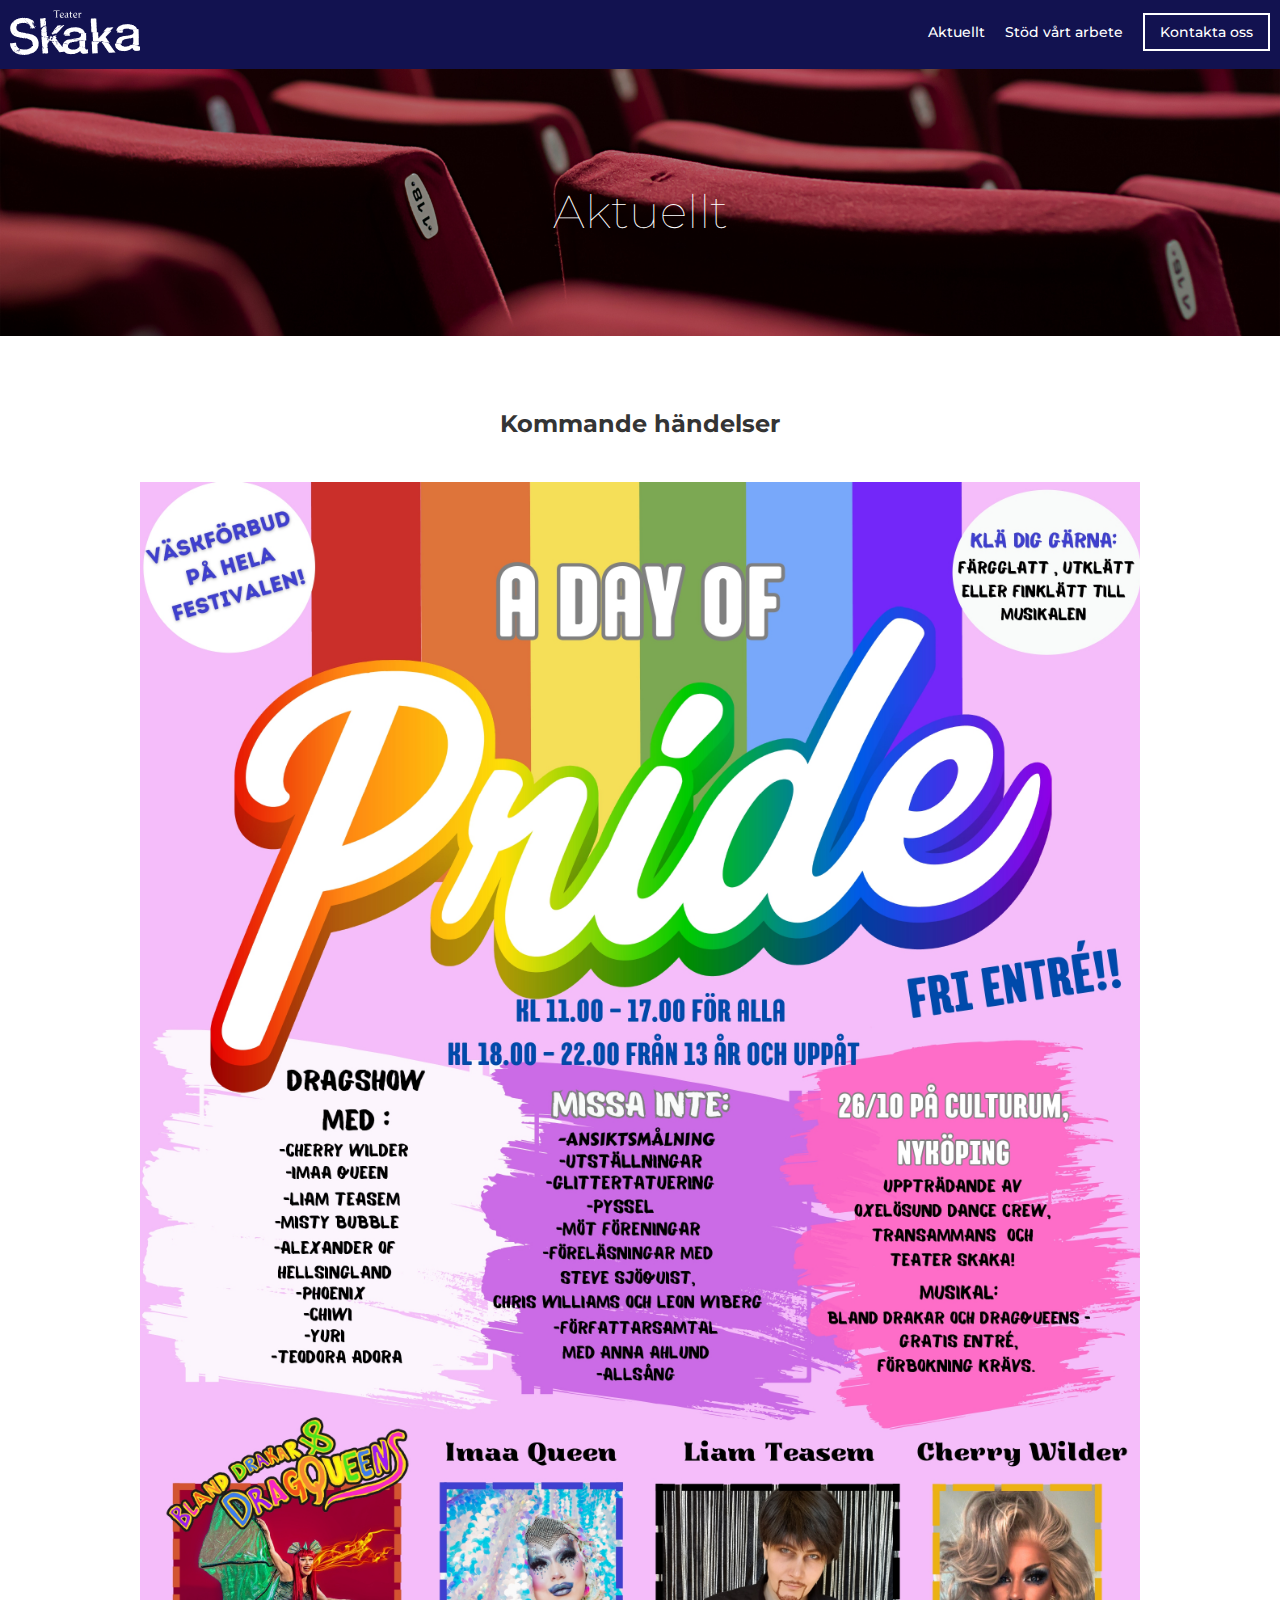
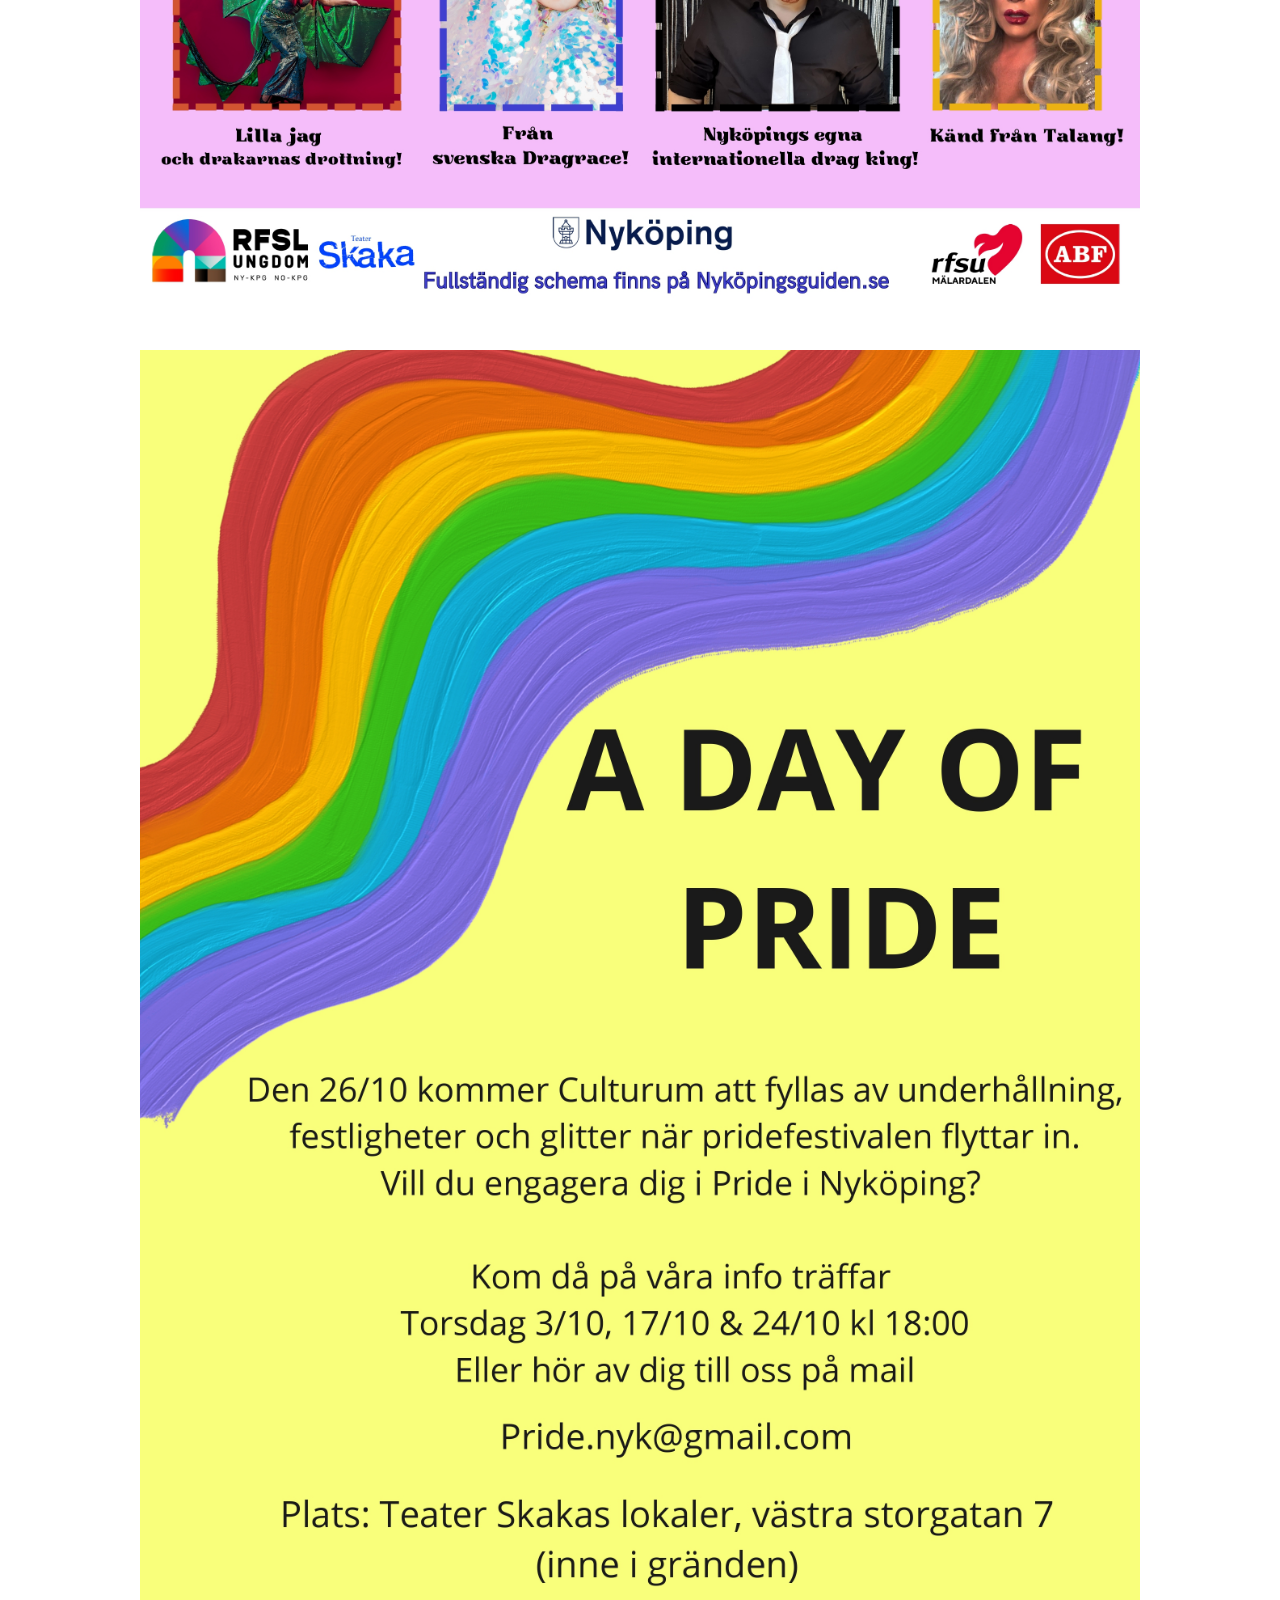
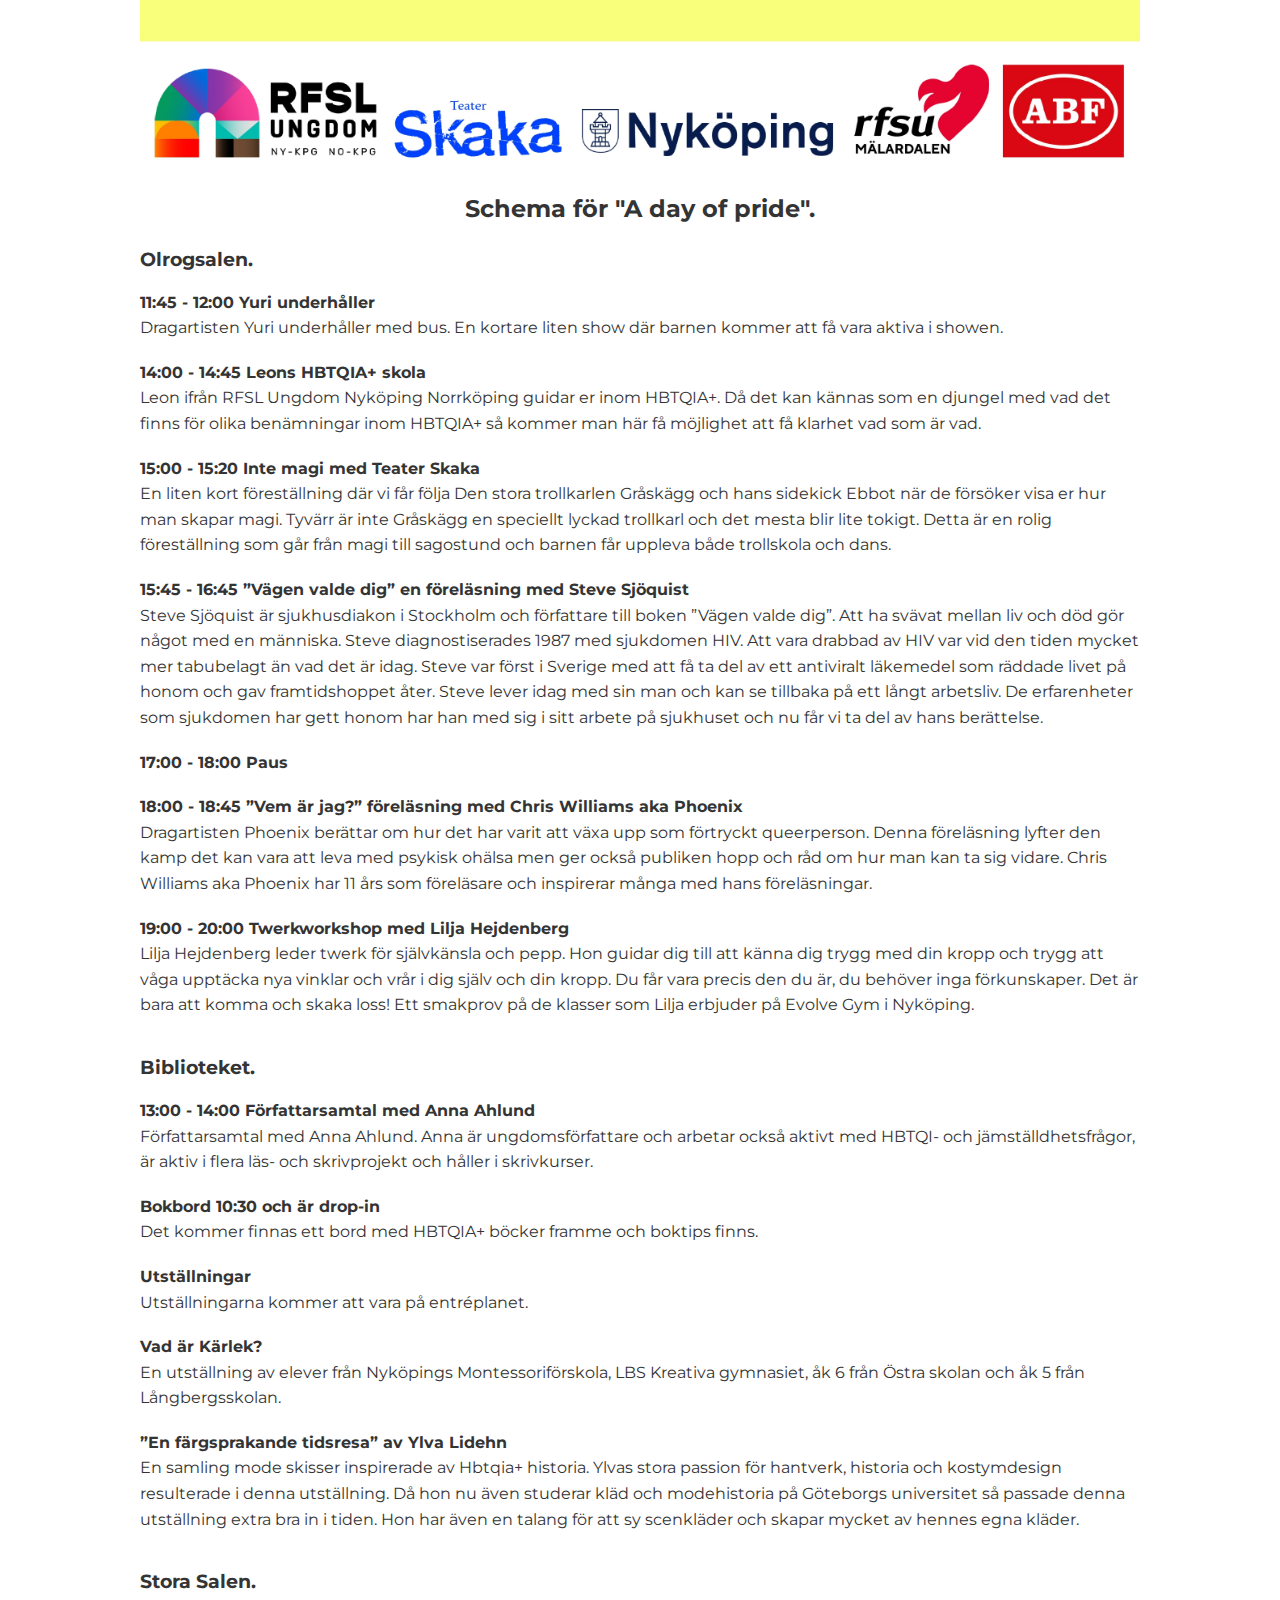
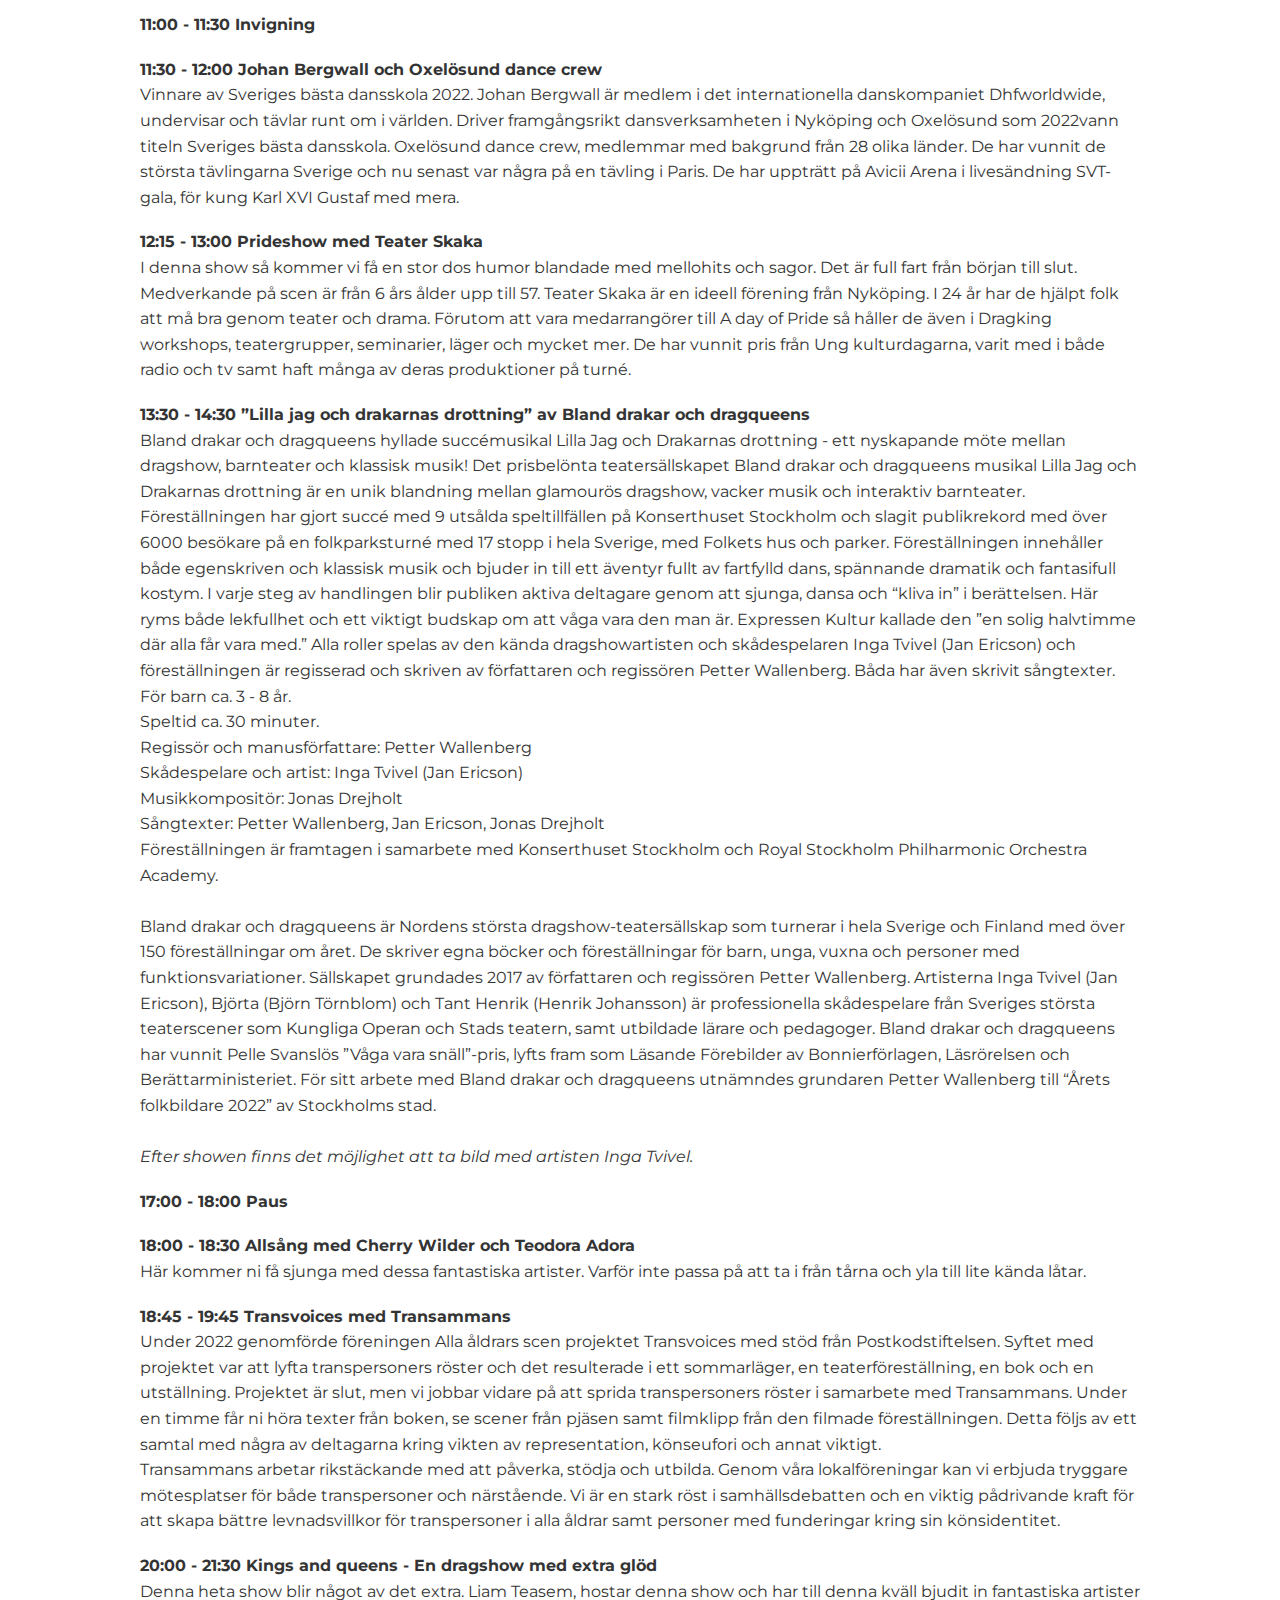
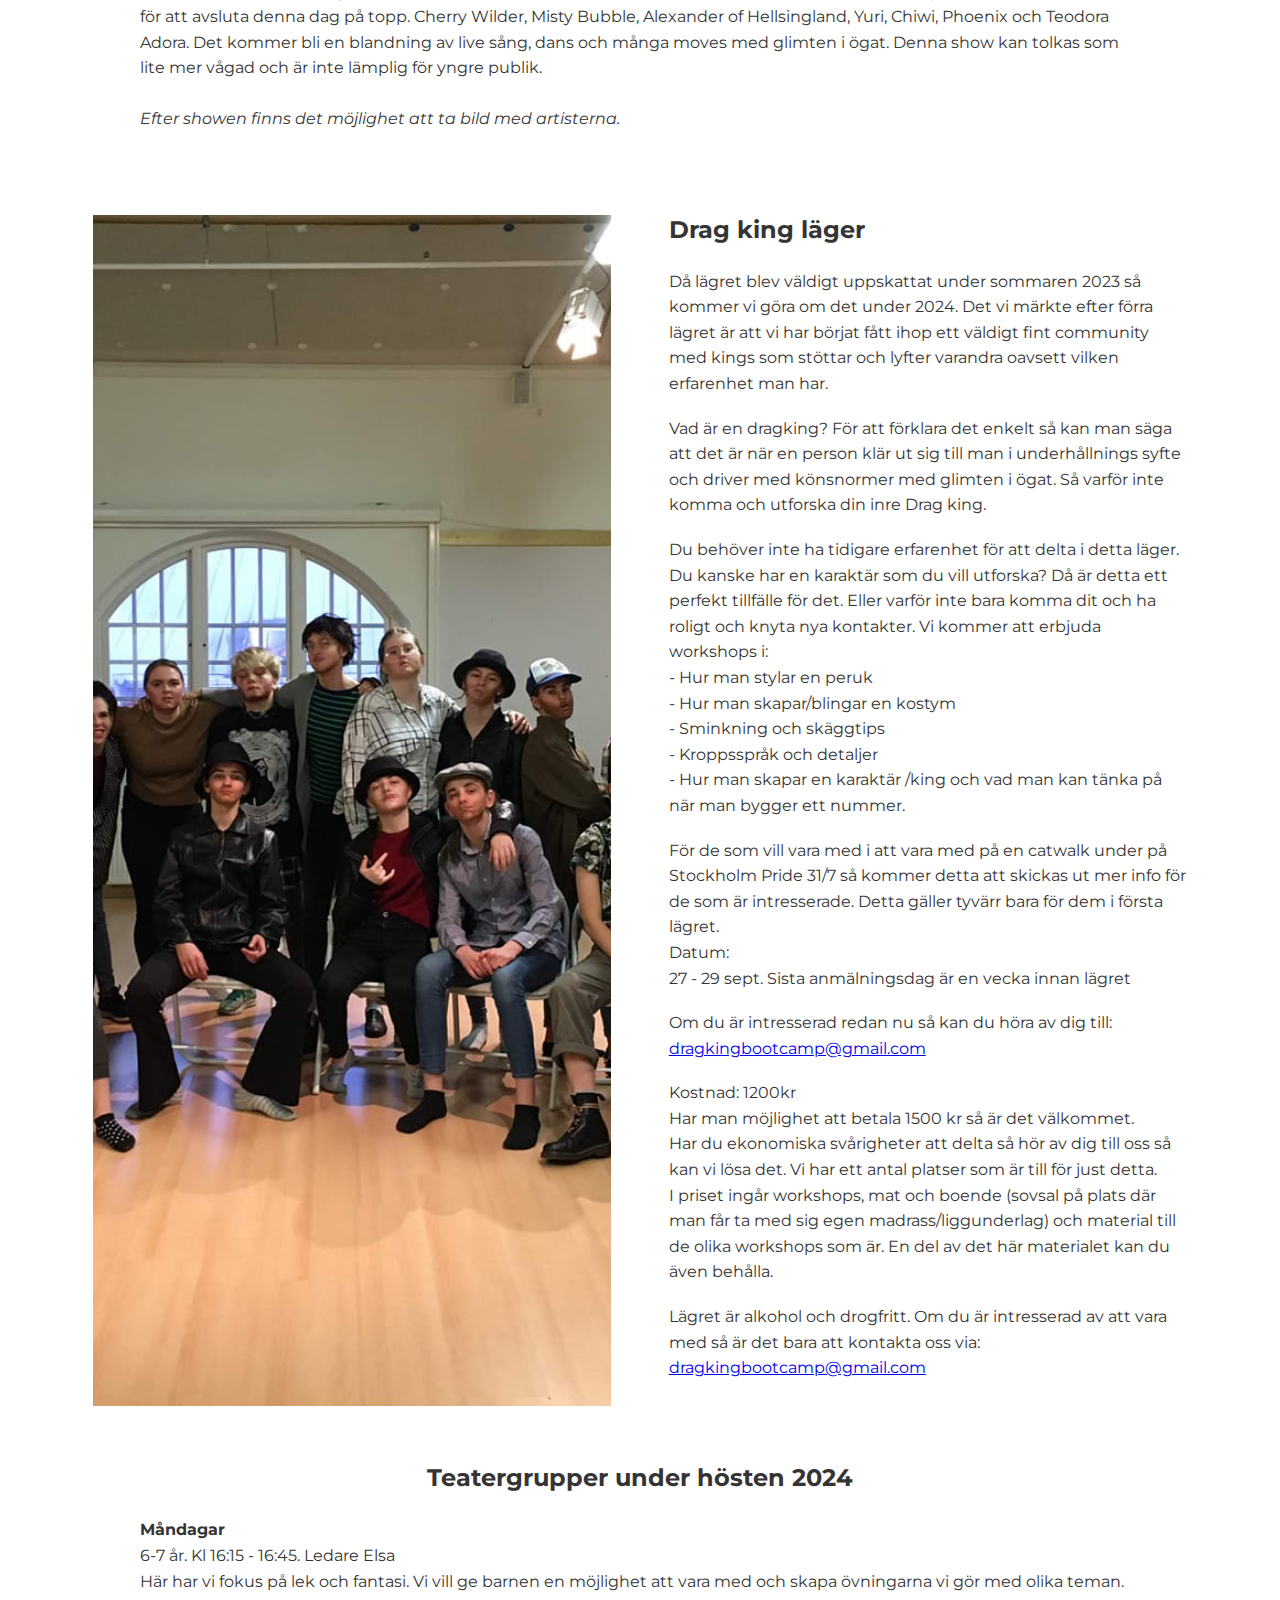
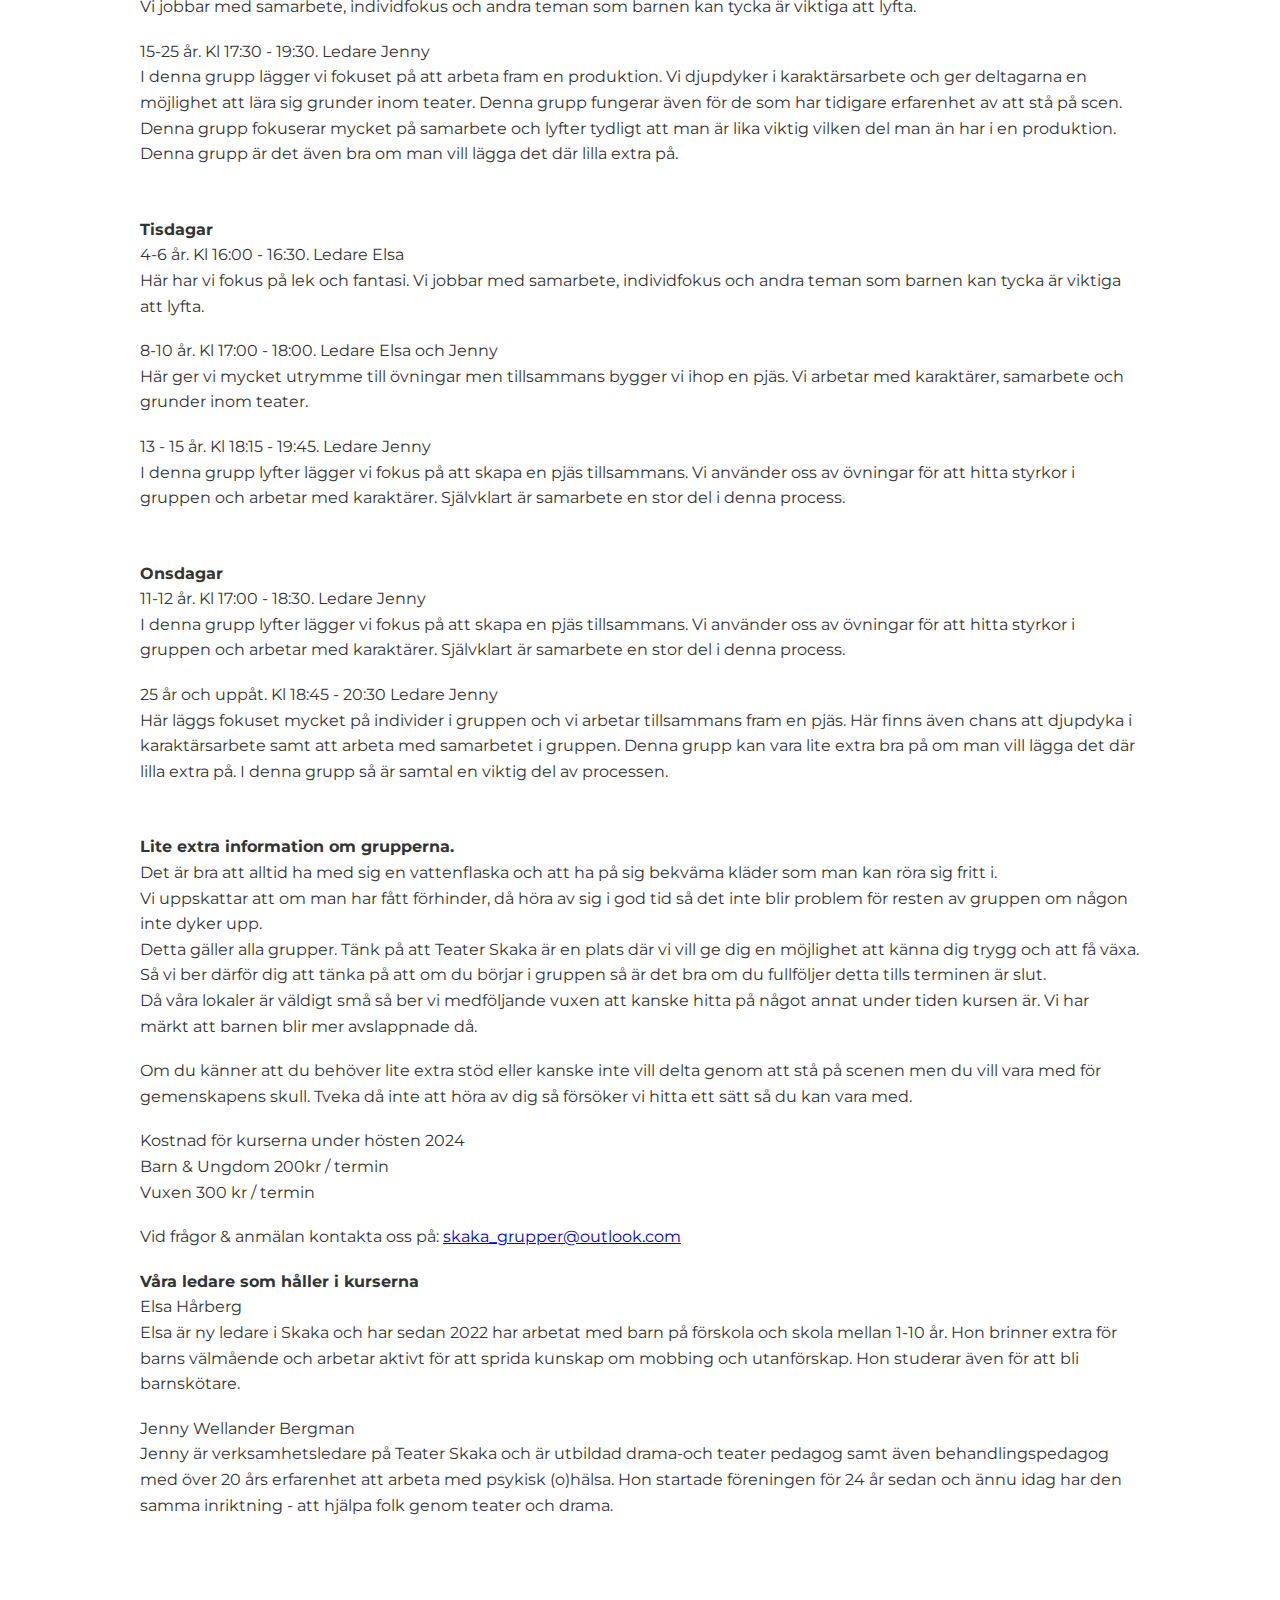
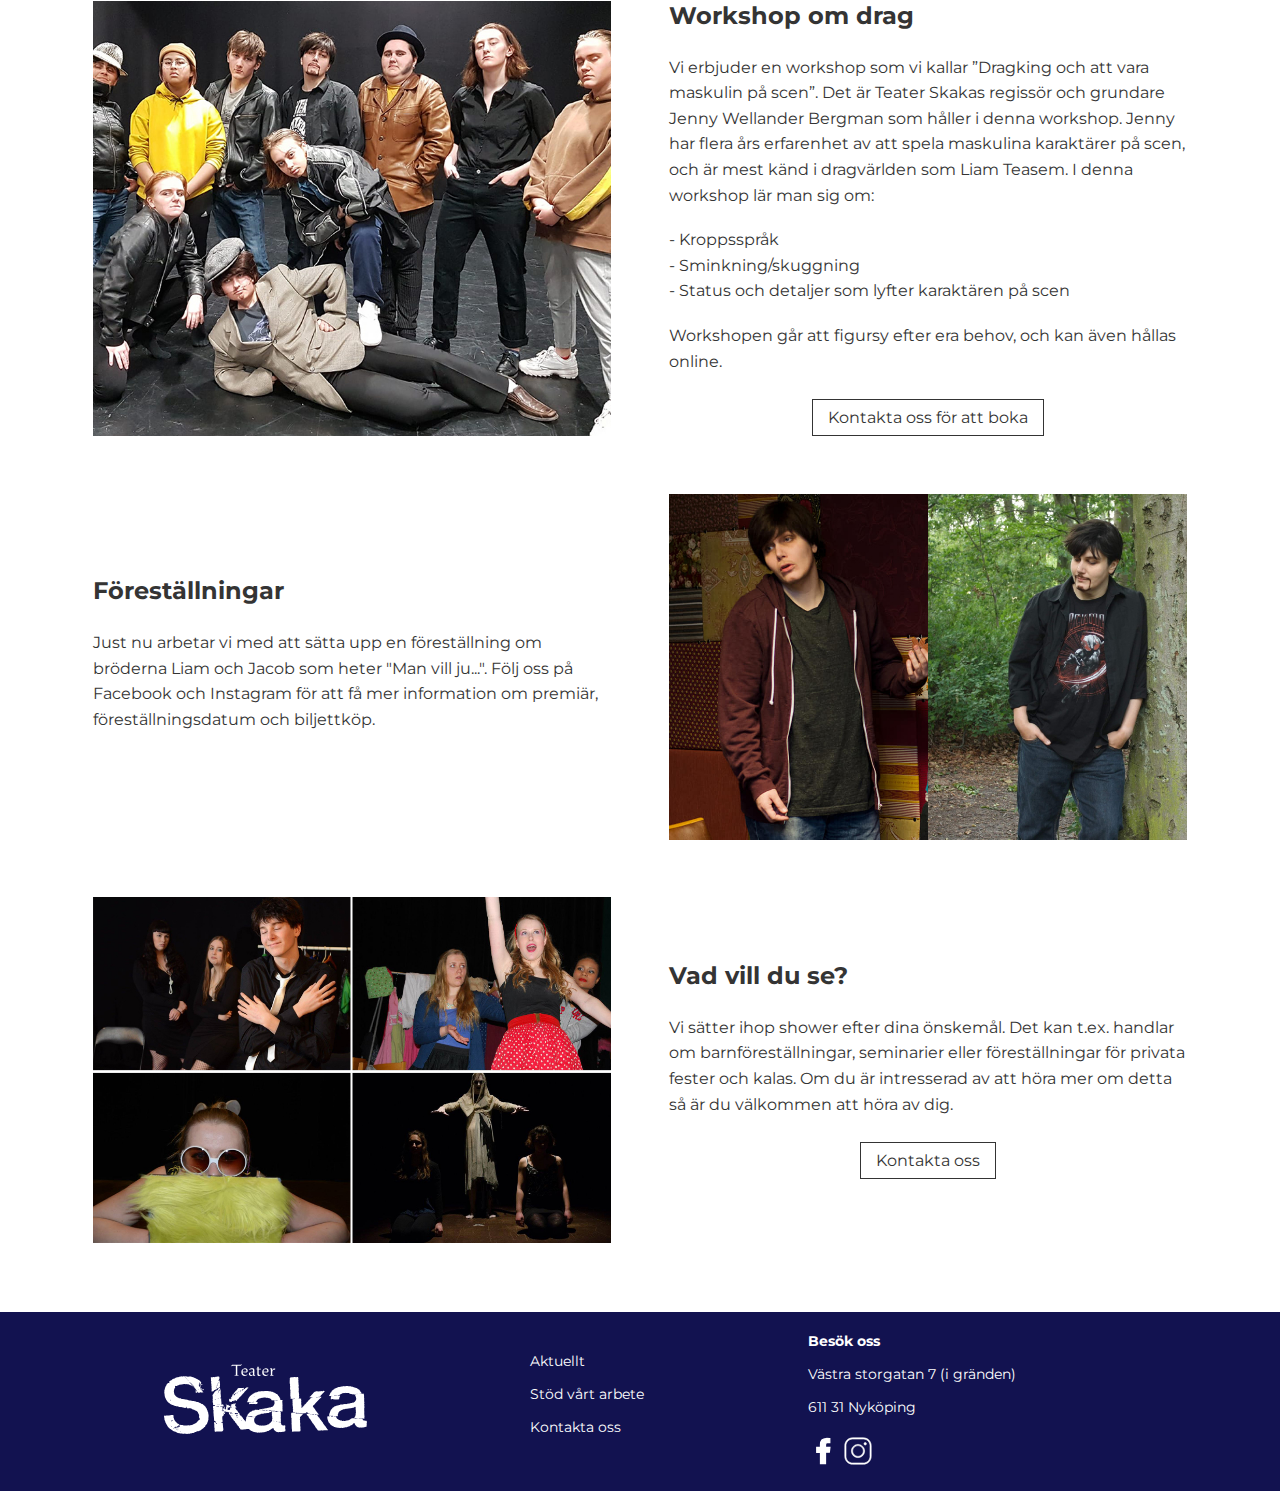
==== commit 1869aa50: "Added Pride flyers for event" ====
--- a/aktuellt.html
+++ b/aktuellt.html
@@ -288,9 +288,266 @@
         <h2 class="content-heading">Kommande händelser</h2>
         <br />
         <div class="content-para">
-          <p class="bold">27-29 sept</p>
-          <p>Drag king läger</p>
-          <p>För mer info om Drag king lägret, se nedan</p>
+          <img
+            class="content-img"
+            src="imgs/a_day_of_pride.jpg"
+            alt="A day of pride flyer"
+          />
+        </div>
+        <div class="content-para">
+          <img
+            class="content-img"
+            src="imgs/flyer_pride_gul.jpg"
+            alt="A day of pride flyer"
+          />
+        </div>
+        <h2>Schema för "A day of pride".</h2>
+        <div class="content-para">
+          <h3>Olrogsalen.</h3>
+          <br />
+          <p class="bold">11:45 - 12:00 Yuri underhåller</p>
+          <p>
+            Dragartisten Yuri underhåller med bus. En kortare liten show där
+            barnen kommer att få vara aktiva i showen.
+          </p>
+          <br />
+          <p class="bold">14:00 - 14:45 Leons HBTQIA+ skola</p>
+          <p>
+            Leon ifrån RFSL Ungdom Nyköping Norrköping guidar er inom HBTQIA+.
+            Då det kan kännas som en djungel med vad det finns för olika
+            benämningar inom HBTQIA+ så kommer man här få möjlighet att få
+            klarhet vad som är vad.
+          </p>
+          <br />
+          <p class="bold">15:00 - 15:20 Inte magi med Teater Skaka</p>
+          <p>
+            En liten kort föreställning där vi får följa Den stora trollkarlen
+            Gråskägg och hans sidekick Ebbot när de försöker visa er hur man
+            skapar magi. Tyvärr är inte Gråskägg en speciellt lyckad trollkarl
+            och det mesta blir lite tokigt. Detta är en rolig föreställning som
+            går från magi till sagostund och barnen får uppleva både trollskola
+            och dans.
+          </p>
+          <br />
+          <p class="bold">
+            15:45 - 16:45 ”Vägen valde dig” en föreläsning med Steve Sjöquist
+          </p>
+          <p>
+            Steve Sjöquist är sjukhusdiakon i Stockholm och författare till
+            boken ”Vägen valde dig”. Att ha svävat mellan liv och död gör något
+            med en människa. Steve diagnostiserades 1987 med sjukdomen HIV. Att
+            vara drabbad av HIV var vid den tiden mycket mer tabubelagt än vad
+            det är idag. Steve var först i Sverige med att få ta del av ett
+            antiviralt läkemedel som räddade livet på honom och gav
+            framtidshoppet åter. Steve lever idag med sin man och kan se
+            tillbaka på ett långt arbetsliv. De erfarenheter som sjukdomen har
+            gett honom har han med sig i sitt arbete på sjukhuset och nu får vi
+            ta del av hans berättelse.
+          </p>
+          <br />
+          <p class="bold">17:00 - 18:00 Paus</p>
+          <br />
+          <p class="bold">
+            18:00 - 18:45 ”Vem är jag?” föreläsning med Chris Williams aka
+            Phoenix
+          </p>
+          <p>
+            Dragartisten Phoenix berättar om hur det har varit att växa upp som
+            förtryckt queerperson. Denna föreläsning lyfter den kamp det kan
+            vara att leva med psykisk ohälsa men ger också publiken hopp och råd
+            om hur man kan ta sig vidare. Chris Williams aka Phoenix har 11 års
+            som föreläsare och inspirerar många med hans föreläsningar.
+          </p>
+          <br />
+          <p class="bold">19:00 - 20:00 Twerkworkshop med Lilja Hejdenberg</p>
+          <p>
+            Lilja Hejdenberg leder twerk för självkänsla och pepp. Hon guidar
+            dig till att känna dig trygg med din kropp och trygg att våga
+            upptäcka nya vinklar och vrår i dig själv och din kropp. Du får vara
+            precis den du är, du behöver inga förkunskaper. Det är bara att
+            komma och skaka loss! Ett smakprov på de klasser som Lilja erbjuder
+            på Evolve Gym i Nyköping.
+          </p>
+          <br />
+          <br />
+          <h3>Biblioteket.</h3>
+          <br />
+          <p class="bold">13:00 - 14:00 Författarsamtal med Anna Ahlund</p>
+          <p>
+            Författarsamtal med Anna Ahlund. Anna är ungdomsförfattare och
+            arbetar också aktivt med HBTQI- och jämställdhetsfrågor, är aktiv i
+            flera läs- och skrivprojekt och håller i skrivkurser.
+          </p>
+          <br />
+          <p class="bold">Bokbord 10:30 och är drop-in</p>
+          <p>
+            Det kommer finnas ett bord med HBTQIA+ böcker framme och boktips
+            finns.
+          </p>
+          <br />
+          <p class="bold">Utställningar</p>
+          <p>Utställningarna kommer att vara på entréplanet.</p>
+          <br />
+          <p class="bold">Vad är Kärlek?</p>
+          <p>
+            En utställning av elever från Nyköpings Montessoriförskola, LBS
+            Kreativa gymnasiet, åk 6 från Östra skolan och åk 5 från
+            Långbergsskolan.
+          </p>
+          <br />
+          <p class="bold">”En färgsprakande tidsresa” av Ylva Lidehn</p>
+          <p>
+            En samling mode skisser inspirerade av Hbtqia+ historia. Ylvas stora
+            passion för hantverk, historia och kostymdesign resulterade i denna
+            utställning. Då hon nu även studerar kläd och modehistoria på
+            Göteborgs universitet så passade denna utställning extra bra in i
+            tiden. Hon har även en talang för att sy scenkläder och skapar
+            mycket av hennes egna kläder.
+          </p>
+          <br />
+          <br />
+          <h3>Stora Salen.</h3>
+          <br />
+          <p class="bold">11:00 - 11:30 Invigning</p>
+          <br />
+          <p class="bold">
+            11:30 - 12:00 Johan Bergwall och Oxelösund dance crew
+          </p>
+          <p>
+            Vinnare av Sveriges bästa dansskola 2022. Johan Bergwall är medlem i
+            det internationella danskompaniet Dhfworldwide, undervisar och
+            tävlar runt om i världen. Driver framgångsrikt dansverksamheten i
+            Nyköping och Oxelösund som 2022vann titeln Sveriges bästa dansskola.
+            Oxelösund dance crew, medlemmar med bakgrund från 28 olika länder.
+            De har vunnit de största tävlingarna Sverige och nu senast var några
+            på en tävling i Paris. De har uppträtt på Avicii Arena i
+            livesändning SVT- gala, för kung Karl XVI Gustaf med mera.
+          </p>
+          <br />
+          <p class="bold">12:15 - 13:00 Prideshow med Teater Skaka</p>
+          <p>
+            I denna show så kommer vi få en stor dos humor blandade med
+            mellohits och sagor. Det är full fart från början till slut.
+            Medverkande på scen är från 6 års ålder upp till 57. Teater Skaka är
+            en ideell förening från Nyköping. I 24 år har de hjälpt folk att må
+            bra genom teater och drama. Förutom att vara medarrangörer till A
+            day of Pride så håller de även i Dragking workshops, teatergrupper,
+            seminarier, läger och mycket mer. De har vunnit pris från Ung
+            kulturdagarna, varit med i både radio och tv samt haft många av
+            deras produktioner på turné.
+          </p>
+          <br />
+          <p class="bold">
+            13:30 - 14:30 ”Lilla jag och drakarnas drottning” av Bland drakar
+            och dragqueens
+          </p>
+          <p>
+            Bland drakar och dragqueens hyllade succémusikal Lilla Jag och
+            Drakarnas drottning - ett nyskapande möte mellan dragshow,
+            barnteater och klassisk musik! Det prisbelönta teatersällskapet
+            Bland drakar och dragqueens musikal Lilla Jag och Drakarnas
+            drottning är en unik blandning mellan glamourös dragshow, vacker
+            musik och interaktiv barnteater. Föreställningen har gjort succé med
+            9 utsålda speltillfällen på Konserthuset Stockholm och slagit
+            publikrekord med över 6000 besökare på en folkparksturné med 17
+            stopp i hela Sverige, med Folkets hus och parker. Föreställningen
+            innehåller både egenskriven och klassisk musik och bjuder in till
+            ett äventyr fullt av fartfylld dans, spännande dramatik och
+            fantasifull kostym. I varje steg av handlingen blir publiken aktiva
+            deltagare genom att sjunga, dansa och “kliva in” i berättelsen. Här
+            ryms både lekfullhet och ett viktigt budskap om att våga vara den
+            man är. Expressen Kultur kallade den ”en solig halvtimme där alla
+            får vara med.” Alla roller spelas av den kända dragshowartisten och
+            skådespelaren Inga Tvivel (Jan Ericson) och föreställningen är
+            regisserad och skriven av författaren och regissören Petter
+            Wallenberg. Båda har även skrivit sångtexter.
+            <br />
+            För barn ca. 3 - 8 år.
+            <br />
+            Speltid ca. 30 minuter.
+            <br />
+            Regissör och manusförfattare: Petter Wallenberg
+            <br />
+            Skådespelare och artist: Inga Tvivel (Jan Ericson)
+            <br />
+            Musikkompositör: Jonas Drejholt
+            <br />
+            Sångtexter: Petter Wallenberg, Jan Ericson, Jonas Drejholt
+            <br />
+            Föreställningen är framtagen i samarbete med Konserthuset Stockholm
+            och Royal Stockholm Philharmonic Orchestra Academy.
+            <br />
+            <br />
+            Bland drakar och dragqueens är Nordens största
+            dragshow-teatersällskap som turnerar i hela Sverige och Finland med
+            över 150 föreställningar om året. De skriver egna böcker och
+            föreställningar för barn, unga, vuxna och personer med
+            funktionsvariationer. Sällskapet grundades 2017 av författaren och
+            regissören Petter Wallenberg. Artisterna Inga Tvivel (Jan Ericson),
+            Björta (Björn Törnblom) och Tant Henrik (Henrik Johansson) är
+            professionella skådespelare från Sveriges största teaterscener som
+            Kungliga Operan och Stads teatern, samt utbildade lärare och
+            pedagoger. Bland drakar och dragqueens har vunnit Pelle Svanslös
+            ”Våga vara snäll”-pris, lyfts fram som Läsande Förebilder av
+            Bonnierförlagen, Läsrörelsen och Berättarministeriet. För sitt
+            arbete med Bland drakar och dragqueens utnämndes grundaren Petter
+            Wallenberg till “Årets folkbildare 2022” av Stockholms stad.
+            <br />
+            <br />
+            <em
+              >Efter showen finns det möjlighet att ta bild med artisten Inga
+              Tvivel.
+            </em>
+          </p>
+          <br />
+          <p class="bold">17:00 - 18:00 Paus</p>
+          <br />
+          <p class="bold">
+            18:00 - 18:30 Allsång med Cherry Wilder och Teodora Adora
+          </p>
+          <p>
+            Här kommer ni få sjunga med dessa fantastiska artister. Varför inte
+            passa på att ta i från tårna och yla till lite kända låtar.
+          </p>
+          <br />
+          <p class="bold">18:45 - 19:45 Transvoices med Transammans</p>
+          <p>
+            Under 2022 genomförde föreningen Alla åldrars scen projektet
+            Transvoices med stöd från Postkodstiftelsen. Syftet med projektet
+            var att lyfta transpersoners röster och det resulterade i ett
+            sommarläger, en teaterföreställning, en bok och en utställning.
+            Projektet är slut, men vi jobbar vidare på att sprida transpersoners
+            röster i samarbete med Transammans. Under en timme får ni höra
+            texter från boken, se scener från pjäsen samt filmklipp från den
+            filmade föreställningen. Detta följs av ett samtal med några av
+            deltagarna kring vikten av representation, könseufori och annat
+            viktigt.
+            <br />
+            Transammans arbetar rikstäckande med att påverka, stödja och
+            utbilda. Genom våra lokalföreningar kan vi erbjuda tryggare
+            mötesplatser för både transpersoner och närstående. Vi är en stark
+            röst i samhällsdebatten och en viktig pådrivande kraft för att skapa
+            bättre levnadsvillkor för transpersoner i alla åldrar samt personer
+            med funderingar kring sin könsidentitet.
+          </p>
+          <br />
+          <p class="bold">
+            20:00 - 21:30 Kings and queens - En dragshow med extra glöd
+          </p>
+          <p>
+            Denna heta show blir något av det extra. Liam Teasem, hostar denna
+            show och har till denna kväll bjudit in fantastiska artister för att
+            avsluta denna dag på topp. Cherry Wilder, Misty Bubble, Alexander of
+            Hellsingland, Yuri, Chiwi, Phoenix och Teodora Adora. Det kommer bli
+            en blandning av live sång, dans och många moves med glimten i ögat.
+            Denna show kan tolkas som lite mer vågad och är inte lämplig för
+            yngre publik.
+            <br />
+            <br />
+            <em
+              >Efter showen finns det möjlighet att ta bild med artisterna.</em
+            >
+          </p>
         </div>
       </div>
 
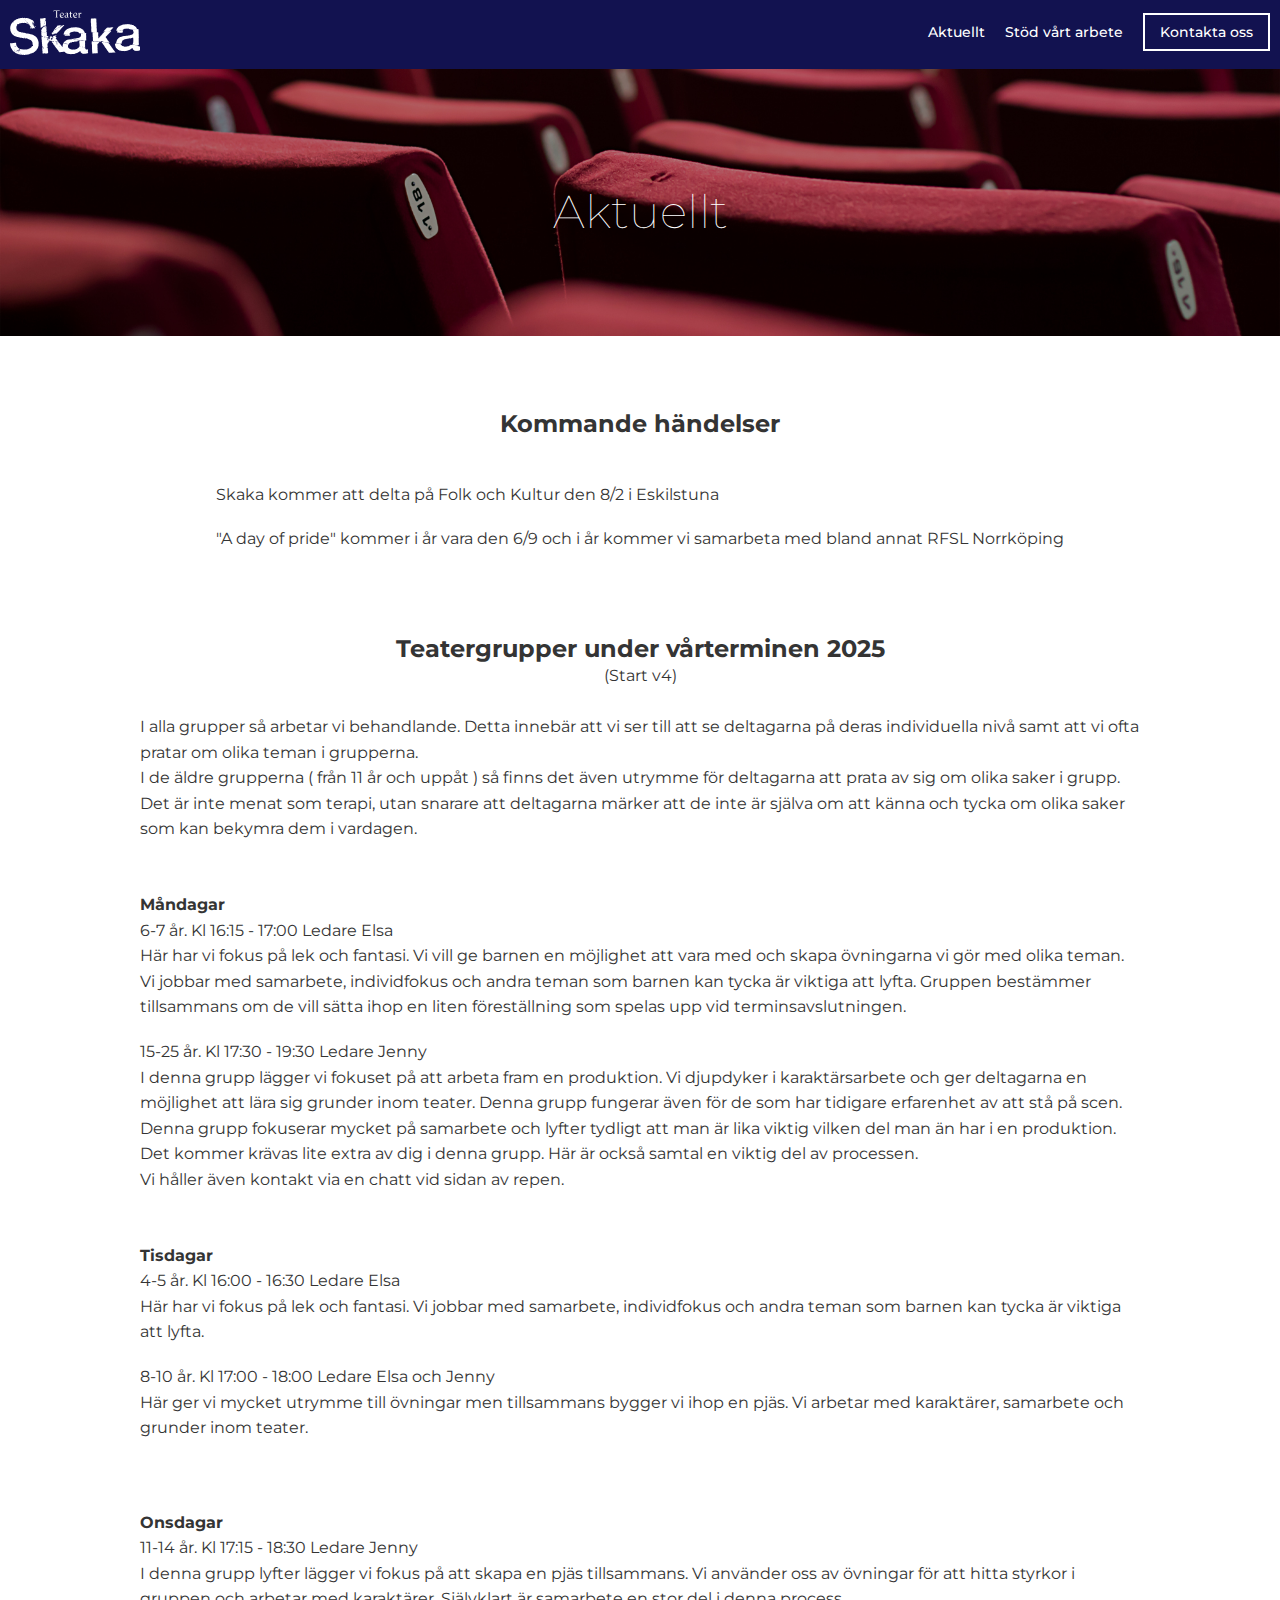
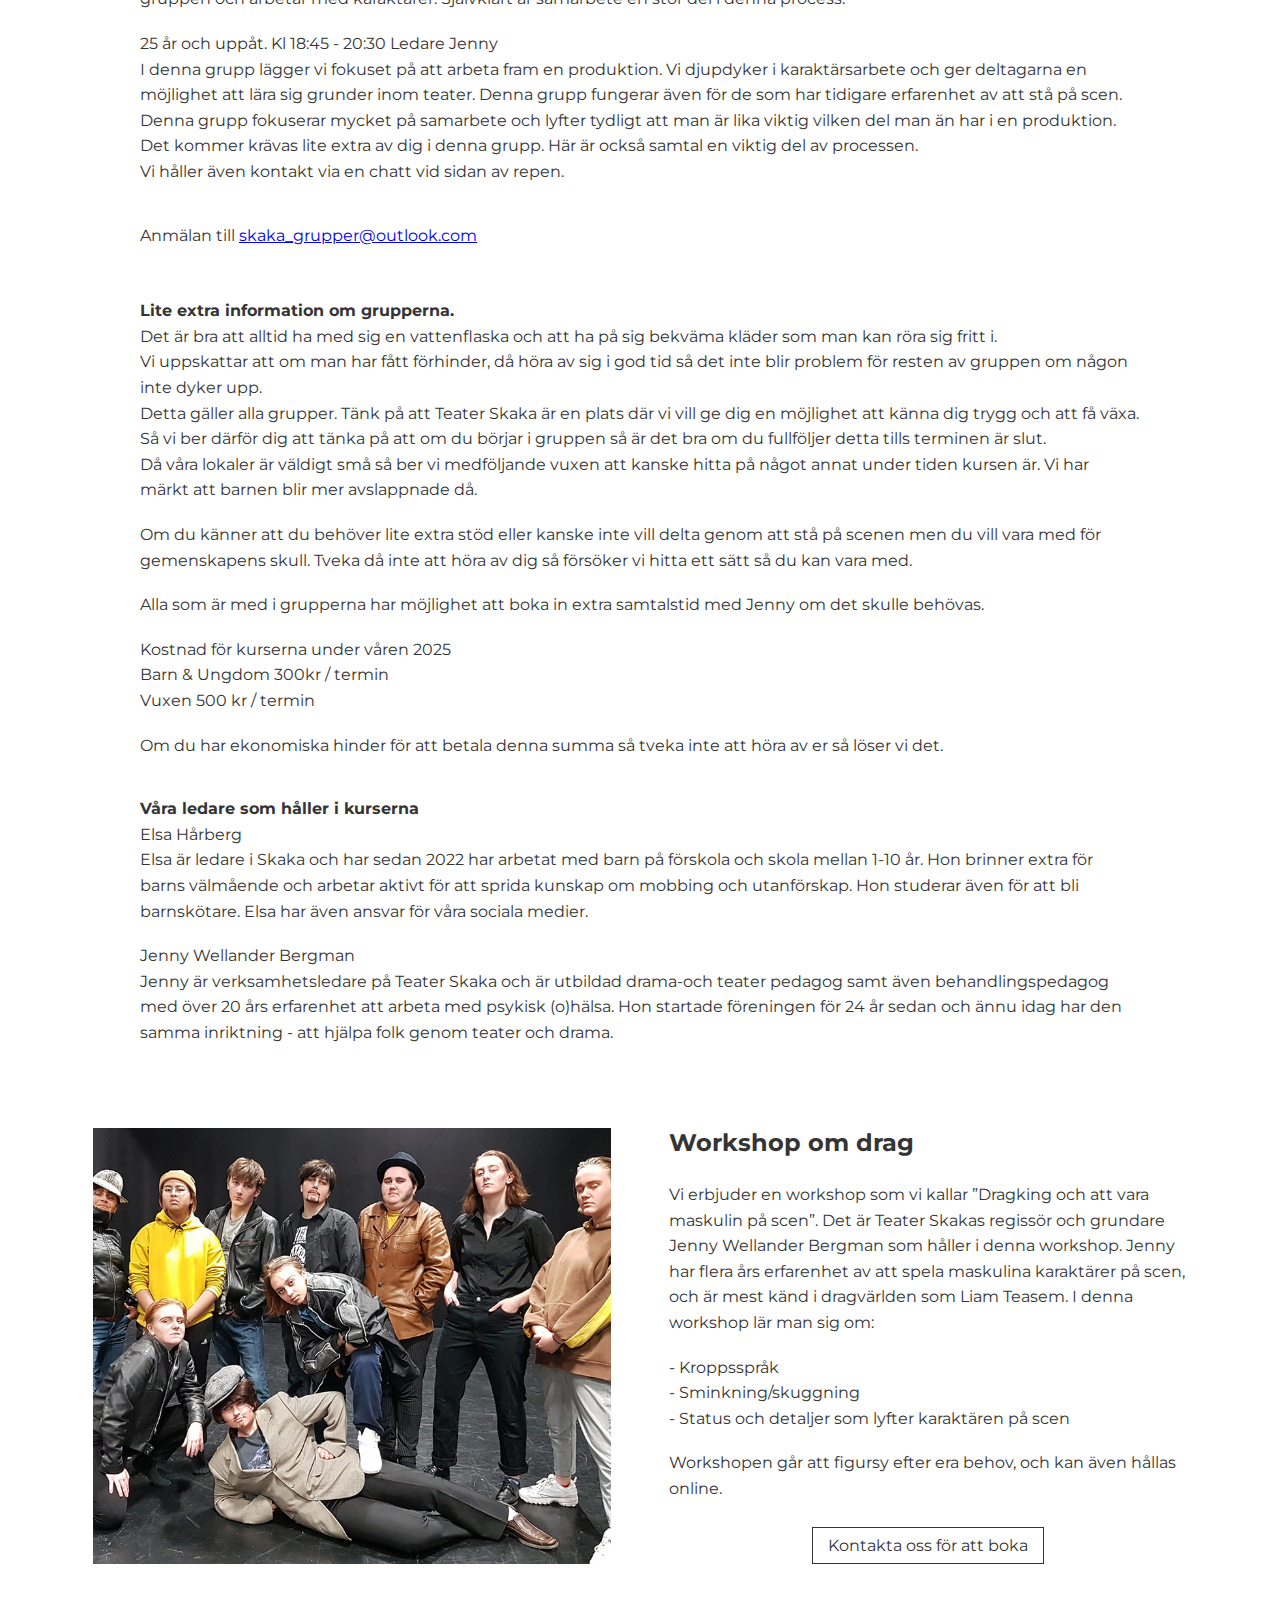
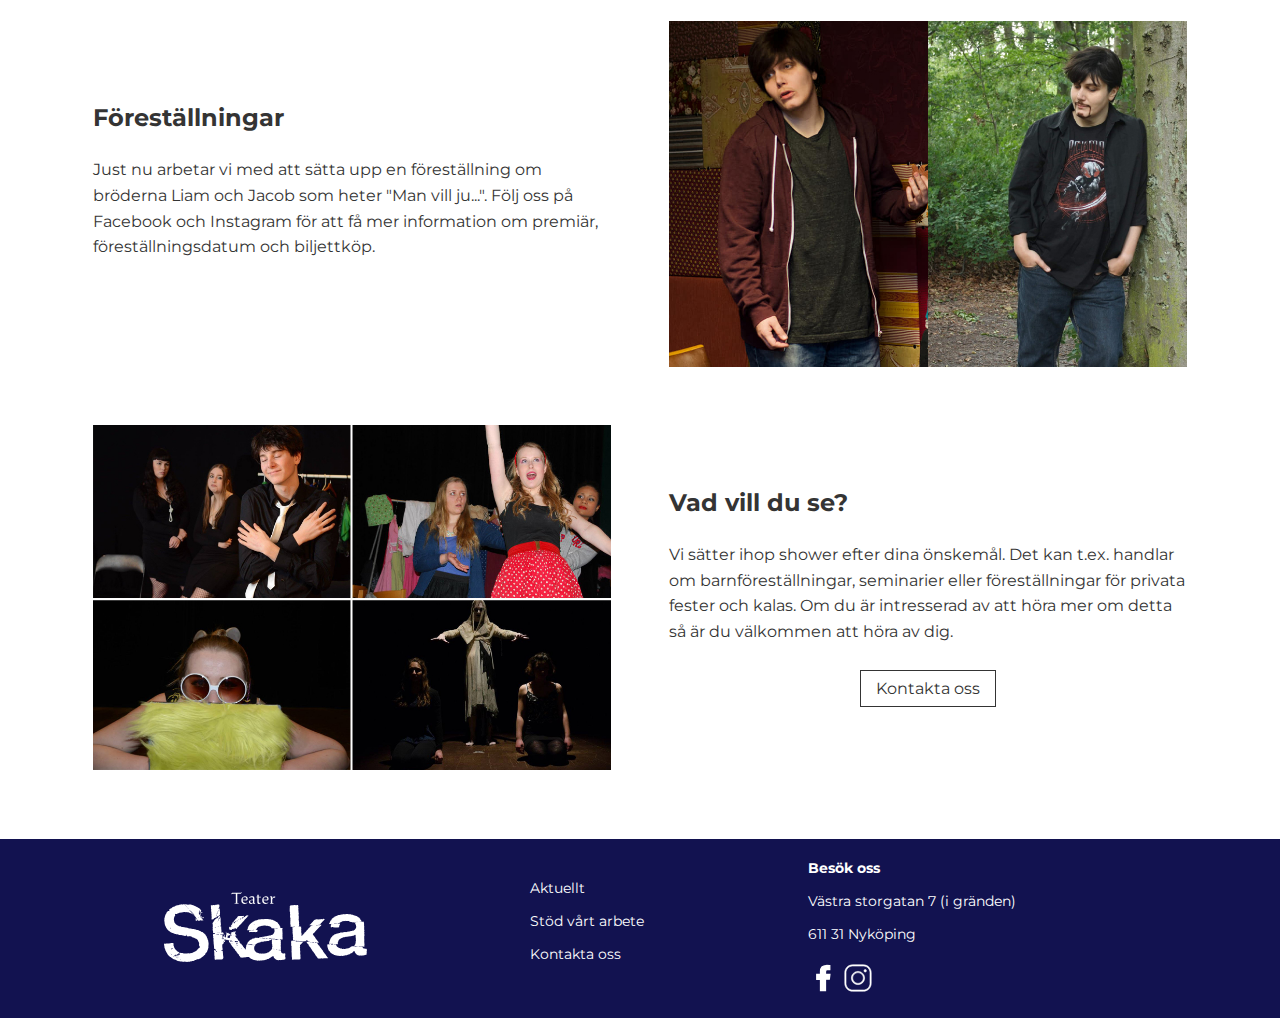
==== commit 1a7dcece: "Updated 'Kommande händelser' events, groups info etc" ====
--- a/aktuellt.html
+++ b/aktuellt.html
@@ -288,373 +288,62 @@
         <h2 class="content-heading">Kommande händelser</h2>
         <br />
         <div class="content-para">
-          <img
-            class="content-img"
-            src="imgs/a_day_of_pride.jpg"
-            alt="A day of pride flyer"
-          />
-        </div>
-        <div class="content-para">
-          <img
-            class="content-img"
-            src="imgs/flyer_pride_gul.jpg"
-            alt="A day of pride flyer"
-          />
-        </div>
-        <h2>Schema för "A day of pride".</h2>
-        <div class="content-para">
-          <h3>Olrogsalen.</h3>
-          <br />
-          <p class="bold">11:45 - 12:00 Yuri underhåller</p>
-          <p>
-            Dragartisten Yuri underhåller med bus. En kortare liten show där
-            barnen kommer att få vara aktiva i showen.
-          </p>
-          <br />
-          <p class="bold">14:00 - 14:45 Leons HBTQIA+ skola</p>
-          <p>
-            Leon ifrån RFSL Ungdom Nyköping Norrköping guidar er inom HBTQIA+.
-            Då det kan kännas som en djungel med vad det finns för olika
-            benämningar inom HBTQIA+ så kommer man här få möjlighet att få
-            klarhet vad som är vad.
-          </p>
-          <br />
-          <p class="bold">15:00 - 15:20 Inte magi med Teater Skaka</p>
-          <p>
-            En liten kort föreställning där vi får följa Den stora trollkarlen
-            Gråskägg och hans sidekick Ebbot när de försöker visa er hur man
-            skapar magi. Tyvärr är inte Gråskägg en speciellt lyckad trollkarl
-            och det mesta blir lite tokigt. Detta är en rolig föreställning som
-            går från magi till sagostund och barnen får uppleva både trollskola
-            och dans.
-          </p>
-          <br />
-          <p class="bold">
-            15:45 - 16:45 ”Vägen valde dig” en föreläsning med Steve Sjöquist
-          </p>
-          <p>
-            Steve Sjöquist är sjukhusdiakon i Stockholm och författare till
-            boken ”Vägen valde dig”. Att ha svävat mellan liv och död gör något
-            med en människa. Steve diagnostiserades 1987 med sjukdomen HIV. Att
-            vara drabbad av HIV var vid den tiden mycket mer tabubelagt än vad
-            det är idag. Steve var först i Sverige med att få ta del av ett
-            antiviralt läkemedel som räddade livet på honom och gav
-            framtidshoppet åter. Steve lever idag med sin man och kan se
-            tillbaka på ett långt arbetsliv. De erfarenheter som sjukdomen har
-            gett honom har han med sig i sitt arbete på sjukhuset och nu får vi
-            ta del av hans berättelse.
-          </p>
-          <br />
-          <p class="bold">17:00 - 18:00 Paus</p>
-          <br />
-          <p class="bold">
-            18:00 - 18:45 ”Vem är jag?” föreläsning med Chris Williams aka
-            Phoenix
-          </p>
-          <p>
-            Dragartisten Phoenix berättar om hur det har varit att växa upp som
-            förtryckt queerperson. Denna föreläsning lyfter den kamp det kan
-            vara att leva med psykisk ohälsa men ger också publiken hopp och råd
-            om hur man kan ta sig vidare. Chris Williams aka Phoenix har 11 års
-            som föreläsare och inspirerar många med hans föreläsningar.
-          </p>
-          <br />
-          <p class="bold">19:00 - 20:00 Twerkworkshop med Lilja Hejdenberg</p>
-          <p>
-            Lilja Hejdenberg leder twerk för självkänsla och pepp. Hon guidar
-            dig till att känna dig trygg med din kropp och trygg att våga
-            upptäcka nya vinklar och vrår i dig själv och din kropp. Du får vara
-            precis den du är, du behöver inga förkunskaper. Det är bara att
-            komma och skaka loss! Ett smakprov på de klasser som Lilja erbjuder
-            på Evolve Gym i Nyköping.
-          </p>
-          <br />
-          <br />
-          <h3>Biblioteket.</h3>
-          <br />
-          <p class="bold">13:00 - 14:00 Författarsamtal med Anna Ahlund</p>
-          <p>
-            Författarsamtal med Anna Ahlund. Anna är ungdomsförfattare och
-            arbetar också aktivt med HBTQI- och jämställdhetsfrågor, är aktiv i
-            flera läs- och skrivprojekt och håller i skrivkurser.
-          </p>
-          <br />
-          <p class="bold">Bokbord 10:30 och är drop-in</p>
-          <p>
-            Det kommer finnas ett bord med HBTQIA+ böcker framme och boktips
-            finns.
-          </p>
-          <br />
-          <p class="bold">Utställningar</p>
-          <p>Utställningarna kommer att vara på entréplanet.</p>
-          <br />
-          <p class="bold">Vad är Kärlek?</p>
-          <p>
-            En utställning av elever från Nyköpings Montessoriförskola, LBS
-            Kreativa gymnasiet, åk 6 från Östra skolan och åk 5 från
-            Långbergsskolan.
-          </p>
-          <br />
-          <p class="bold">”En färgsprakande tidsresa” av Ylva Lidehn</p>
-          <p>
-            En samling mode skisser inspirerade av Hbtqia+ historia. Ylvas stora
-            passion för hantverk, historia och kostymdesign resulterade i denna
-            utställning. Då hon nu även studerar kläd och modehistoria på
-            Göteborgs universitet så passade denna utställning extra bra in i
-            tiden. Hon har även en talang för att sy scenkläder och skapar
-            mycket av hennes egna kläder.
-          </p>
-          <br />
-          <br />
-          <h3>Stora Salen.</h3>
-          <br />
-          <p class="bold">11:00 - 11:30 Invigning</p>
-          <br />
-          <p class="bold">
-            11:30 - 12:00 Johan Bergwall och Oxelösund dance crew
-          </p>
-          <p>
-            Vinnare av Sveriges bästa dansskola 2022. Johan Bergwall är medlem i
-            det internationella danskompaniet Dhfworldwide, undervisar och
-            tävlar runt om i världen. Driver framgångsrikt dansverksamheten i
-            Nyköping och Oxelösund som 2022vann titeln Sveriges bästa dansskola.
-            Oxelösund dance crew, medlemmar med bakgrund från 28 olika länder.
-            De har vunnit de största tävlingarna Sverige och nu senast var några
-            på en tävling i Paris. De har uppträtt på Avicii Arena i
-            livesändning SVT- gala, för kung Karl XVI Gustaf med mera.
-          </p>
-          <br />
-          <p class="bold">12:15 - 13:00 Prideshow med Teater Skaka</p>
-          <p>
-            I denna show så kommer vi få en stor dos humor blandade med
-            mellohits och sagor. Det är full fart från början till slut.
-            Medverkande på scen är från 6 års ålder upp till 57. Teater Skaka är
-            en ideell förening från Nyköping. I 24 år har de hjälpt folk att må
-            bra genom teater och drama. Förutom att vara medarrangörer till A
-            day of Pride så håller de även i Dragking workshops, teatergrupper,
-            seminarier, läger och mycket mer. De har vunnit pris från Ung
-            kulturdagarna, varit med i både radio och tv samt haft många av
-            deras produktioner på turné.
-          </p>
-          <br />
-          <p class="bold">
-            13:30 - 14:30 ”Lilla jag och drakarnas drottning” av Bland drakar
-            och dragqueens
-          </p>
-          <p>
-            Bland drakar och dragqueens hyllade succémusikal Lilla Jag och
-            Drakarnas drottning - ett nyskapande möte mellan dragshow,
-            barnteater och klassisk musik! Det prisbelönta teatersällskapet
-            Bland drakar och dragqueens musikal Lilla Jag och Drakarnas
-            drottning är en unik blandning mellan glamourös dragshow, vacker
-            musik och interaktiv barnteater. Föreställningen har gjort succé med
-            9 utsålda speltillfällen på Konserthuset Stockholm och slagit
-            publikrekord med över 6000 besökare på en folkparksturné med 17
-            stopp i hela Sverige, med Folkets hus och parker. Föreställningen
-            innehåller både egenskriven och klassisk musik och bjuder in till
-            ett äventyr fullt av fartfylld dans, spännande dramatik och
-            fantasifull kostym. I varje steg av handlingen blir publiken aktiva
-            deltagare genom att sjunga, dansa och “kliva in” i berättelsen. Här
-            ryms både lekfullhet och ett viktigt budskap om att våga vara den
-            man är. Expressen Kultur kallade den ”en solig halvtimme där alla
-            får vara med.” Alla roller spelas av den kända dragshowartisten och
-            skådespelaren Inga Tvivel (Jan Ericson) och föreställningen är
-            regisserad och skriven av författaren och regissören Petter
-            Wallenberg. Båda har även skrivit sångtexter.
-            <br />
-            För barn ca. 3 - 8 år.
-            <br />
-            Speltid ca. 30 minuter.
-            <br />
-            Regissör och manusförfattare: Petter Wallenberg
-            <br />
-            Skådespelare och artist: Inga Tvivel (Jan Ericson)
-            <br />
-            Musikkompositör: Jonas Drejholt
-            <br />
-            Sångtexter: Petter Wallenberg, Jan Ericson, Jonas Drejholt
-            <br />
-            Föreställningen är framtagen i samarbete med Konserthuset Stockholm
-            och Royal Stockholm Philharmonic Orchestra Academy.
-            <br />
-            <br />
-            Bland drakar och dragqueens är Nordens största
-            dragshow-teatersällskap som turnerar i hela Sverige och Finland med
-            över 150 föreställningar om året. De skriver egna böcker och
-            föreställningar för barn, unga, vuxna och personer med
-            funktionsvariationer. Sällskapet grundades 2017 av författaren och
-            regissören Petter Wallenberg. Artisterna Inga Tvivel (Jan Ericson),
-            Björta (Björn Törnblom) och Tant Henrik (Henrik Johansson) är
-            professionella skådespelare från Sveriges största teaterscener som
-            Kungliga Operan och Stads teatern, samt utbildade lärare och
-            pedagoger. Bland drakar och dragqueens har vunnit Pelle Svanslös
-            ”Våga vara snäll”-pris, lyfts fram som Läsande Förebilder av
-            Bonnierförlagen, Läsrörelsen och Berättarministeriet. För sitt
-            arbete med Bland drakar och dragqueens utnämndes grundaren Petter
-            Wallenberg till “Årets folkbildare 2022” av Stockholms stad.
-            <br />
-            <br />
-            <em
-              >Efter showen finns det möjlighet att ta bild med artisten Inga
-              Tvivel.
-            </em>
-          </p>
-          <br />
-          <p class="bold">17:00 - 18:00 Paus</p>
-          <br />
-          <p class="bold">
-            18:00 - 18:30 Allsång med Cherry Wilder och Teodora Adora
-          </p>
-          <p>
-            Här kommer ni få sjunga med dessa fantastiska artister. Varför inte
-            passa på att ta i från tårna och yla till lite kända låtar.
-          </p>
-          <br />
-          <p class="bold">18:45 - 19:45 Transvoices med Transammans</p>
-          <p>
-            Under 2022 genomförde föreningen Alla åldrars scen projektet
-            Transvoices med stöd från Postkodstiftelsen. Syftet med projektet
-            var att lyfta transpersoners röster och det resulterade i ett
-            sommarläger, en teaterföreställning, en bok och en utställning.
-            Projektet är slut, men vi jobbar vidare på att sprida transpersoners
-            röster i samarbete med Transammans. Under en timme får ni höra
-            texter från boken, se scener från pjäsen samt filmklipp från den
-            filmade föreställningen. Detta följs av ett samtal med några av
-            deltagarna kring vikten av representation, könseufori och annat
-            viktigt.
-            <br />
-            Transammans arbetar rikstäckande med att påverka, stödja och
-            utbilda. Genom våra lokalföreningar kan vi erbjuda tryggare
-            mötesplatser för både transpersoner och närstående. Vi är en stark
-            röst i samhällsdebatten och en viktig pådrivande kraft för att skapa
-            bättre levnadsvillkor för transpersoner i alla åldrar samt personer
-            med funderingar kring sin könsidentitet.
-          </p>
-          <br />
-          <p class="bold">
-            20:00 - 21:30 Kings and queens - En dragshow med extra glöd
-          </p>
-          <p>
-            Denna heta show blir något av det extra. Liam Teasem, hostar denna
-            show och har till denna kväll bjudit in fantastiska artister för att
-            avsluta denna dag på topp. Cherry Wilder, Misty Bubble, Alexander of
-            Hellsingland, Yuri, Chiwi, Phoenix och Teodora Adora. Det kommer bli
-            en blandning av live sång, dans och många moves med glimten i ögat.
-            Denna show kan tolkas som lite mer vågad och är inte lämplig för
-            yngre publik.
-            <br />
-            <br />
-            <em
-              >Efter showen finns det möjlighet att ta bild med artisterna.</em
-            >
+          <p>Skaka kommer att delta på Folk och Kultur den 8/2 i Eskilstuna</p>
+          <br />
+          <p>
+            "A day of pride" kommer i år vara den 6/9 och i år kommer vi
+            samarbeta med bland annat RFSL Norrköping
           </p>
         </div>
       </div>
 
-      <div class="content" id="cont1">
-        <img class="content-img" src="imgs/dragking_workshop_02.jpg" alt="" />
-      </div>
-      <div class="content content-text" id="cont2">
-        <h2 class="content-heading">Drag king läger</h2>
-        <div class="content-para">
-          <p>
-            Då lägret blev väldigt uppskattat under sommaren 2023 så kommer vi
-            göra om det under 2024. Det vi märkte efter förra lägret är att vi
-            har börjat fått ihop ett väldigt fint community med kings som
-            stöttar och lyfter varandra oavsett vilken erfarenhet man har.
-          </p>
-          <br />
-          <p>
-            Vad är en dragking? För att förklara det enkelt så kan man säga att
-            det är när en person klär ut sig till man i underhållnings syfte och
-            driver med könsnormer med glimten i ögat. Så varför inte komma och
-            utforska din inre Drag king.
-          </p>
-          <br />
-          <p>
-            Du behöver inte ha tidigare erfarenhet för att delta i detta läger.
-            Du kanske har en karaktär som du vill utforska? Då är detta ett
-            perfekt tillfälle för det. Eller varför inte bara komma dit och ha
-            roligt och knyta nya kontakter. Vi kommer att erbjuda workshops i:
-          </p>
-          <p>- Hur man stylar en peruk</p>
-          <p>- Hur man skapar/blingar en kostym</p>
-          <p>- Sminkning och skäggtips</p>
-          <p>- Kroppsspråk och detaljer</p>
-          <p>
-            - Hur man skapar en karaktär /king och vad man kan tänka på när man
-            bygger ett nummer.
-          </p>
-          <br />
-          <p>
-            För de som vill vara med i att vara med på en catwalk under på
-            Stockholm Pride 31/7 så kommer detta att skickas ut mer info för de
-            som är intresserade. Detta gäller tyvärr bara för dem i första
-            lägret.
-          </p>
-          <p>Datum:</p>
-          <p>27 - 29 sept. Sista anmälningsdag är en vecka innan lägret</p>
-
-          <br />
-          <p>
-            Om du är intresserad redan nu så kan du höra av dig till:
-            <a href="mailto:dragkingbootcamp@gmail.com"
-              >dragkingbootcamp@gmail.com</a
-            >
-          </p>
-          <br />
-          <p>Kostnad: 1200kr</p>
-          <p>Har man möjlighet att betala 1500 kr så är det välkommet.</p>
-          <p>
-            Har du ekonomiska svårigheter att delta så hör av dig till oss så
-            kan vi lösa det. Vi har ett antal platser som är till för just
-            detta.
-          </p>
-          <p>
-            I priset ingår workshops, mat och boende (sovsal på plats där man
-            får ta med sig egen madrass/liggunderlag) och material till de olika
-            workshops som är. En del av det här materialet kan du även behålla.
-          </p>
-          <br />
-          <p>
-            Lägret är alkohol och drogfritt. Om du är intresserad av att vara
-            med så är det bara att kontakta oss via:
-            <a href="mailto:dragkingbootcamp@gmail.com"
-              >dragkingbootcamp@gmail.com</a
-            >
-          </p>
-        </div>
-      </div>
-
-      <div class="content-full content-text" id="cont3">
-        <h2 class="content-heading">Teatergrupper under hösten 2024</h2>
+      <div class="content-full content-text" id="cont1">
+        <h2 class="content-heading">Teatergrupper under vårterminen 2025</h2>
+        <p>(Start v4)</p>
+        <div class="content-para">
+          <p>
+            I alla grupper så arbetar vi behandlande. Detta innebär att vi ser
+            till att se deltagarna på deras individuella nivå samt att vi ofta
+            pratar om olika teman i grupperna.
+          </p>
+          <p>
+            I de äldre grupperna ( från 11 år och uppåt ) så finns det även
+            utrymme för deltagarna att prata av sig om olika saker i grupp. Det
+            är inte menat som terapi, utan snarare att deltagarna märker att de
+            inte är själva om att känna och tycka om olika saker som kan bekymra
+            dem i vardagen.
+          </p>
+        </div>
         <div class="content-para">
           <p class="bold">Måndagar</p>
           <p>
-            6-7 år. Kl 16:15 - 16:45. Ledare Elsa
+            6-7 år. Kl 16:15 - 17:00 Ledare Elsa
             <br />
             Här har vi fokus på lek och fantasi. Vi vill ge barnen en möjlighet
             att vara med och skapa övningarna vi gör med olika teman. Vi jobbar
             med samarbete, individfokus och andra teman som barnen kan tycka är
-            viktiga att lyfta.
-          </p>
-          <br />
-          <p>
-            15-25 år. Kl 17:30 - 19:30. Ledare Jenny
+            viktiga att lyfta. Gruppen bestämmer tillsammans om de vill sätta
+            ihop en liten föreställning som spelas upp vid terminsavslutningen.
+          </p>
+          <br />
+          <p>
+            15-25 år. Kl 17:30 - 19:30 Ledare Jenny
             <br />
             I denna grupp lägger vi fokuset på att arbeta fram en produktion. Vi
             djupdyker i karaktärsarbete och ger deltagarna en möjlighet att lära
             sig grunder inom teater. Denna grupp fungerar även för de som har
             tidigare erfarenhet av att stå på scen. Denna grupp fokuserar mycket
             på samarbete och lyfter tydligt att man är lika viktig vilken del
-            man än har i en produktion. Denna grupp är det även bra om man vill
-            lägga det där lilla extra på.
+            man än har i en produktion. Det kommer krävas lite extra av dig i
+            denna grupp. Här är också samtal en viktig del av processen.
+            <br />
+            Vi håller även kontakt via en chatt vid sidan av repen.
           </p>
         </div>
         <div class="content-para">
           <p class="bold">Tisdagar</p>
           <p>
-            4-6 år. Kl 16:00 - 16:30. Ledare Elsa
+            4-5 år. Kl 16:00 - 16:30 Ledare Elsa
             <br />
             Här har vi fokus på lek och fantasi. Vi jobbar med samarbete,
             individfokus och andra teman som barnen kan tycka är viktiga att
@@ -662,41 +351,45 @@
           </p>
           <br />
           <p>
-            8-10 år. Kl 17:00 - 18:00. Ledare Elsa och Jenny
+            8-10 år. Kl 17:00 - 18:00 Ledare Elsa och Jenny
             <br />
             Här ger vi mycket utrymme till övningar men tillsammans bygger vi
             ihop en pjäs. Vi arbetar med karaktärer, samarbete och grunder inom
             teater.
           </p>
           <br />
-          <p>
-            13 - 15 år. Kl 18:15 - 19:45. Ledare Jenny
+        </div>
+        <div class="content-para">
+          <p class="bold">Onsdagar</p>
+          <p>
+            11-14 år. Kl 17:15 - 18:30 Ledare Jenny
             <br />
             I denna grupp lyfter lägger vi fokus på att skapa en pjäs
             tillsammans. Vi använder oss av övningar för att hitta styrkor i
             gruppen och arbetar med karaktärer. Självklart är samarbete en stor
             del i denna process.
           </p>
-        </div>
-        <div class="content-para">
-          <p class="bold">Onsdagar</p>
-          <p>
-            11-12 år. Kl 17:00 - 18:30. Ledare Jenny
-            <br />
-            I denna grupp lyfter lägger vi fokus på att skapa en pjäs
-            tillsammans. Vi använder oss av övningar för att hitta styrkor i
-            gruppen och arbetar med karaktärer. Självklart är samarbete en stor
-            del i denna process.
-          </p>
           <br />
           <p>
             25 år och uppåt. Kl 18:45 - 20:30 Ledare Jenny
             <br />
-            Här läggs fokuset mycket på individer i gruppen och vi arbetar
-            tillsammans fram en pjäs. Här finns även chans att djupdyka i
-            karaktärsarbete samt att arbeta med samarbetet i gruppen. Denna
-            grupp kan vara lite extra bra på om man vill lägga det där lilla
-            extra på. I denna grupp så är samtal en viktig del av processen.
+            I denna grupp lägger vi fokuset på att arbeta fram en produktion. Vi
+            djupdyker i karaktärsarbete och ger deltagarna en möjlighet att lära
+            sig grunder inom teater. Denna grupp fungerar även för de som har
+            tidigare erfarenhet av att stå på scen. Denna grupp fokuserar mycket
+            på samarbete och lyfter tydligt att man är lika viktig vilken del
+            man än har i en produktion. Det kommer krävas lite extra av dig i
+            denna grupp. Här är också samtal en viktig del av processen.
+            <br />
+            Vi håller även kontakt via en chatt vid sidan av repen.
+          </p>
+          <br />
+          <br />
+          <p>
+            Anmälan till
+            <a href="mailto:skaka_grupper@outlook.com"
+              >skaka_grupper@outlook.com</a
+            >
           </p>
         </div>
         <div class="content-para">
@@ -729,25 +422,30 @@
             så du kan vara med.
           </p>
           <br />
-          <p>Kostnad för kurserna under hösten 2024</p>
-          <p>Barn & Ungdom 200kr / termin</p>
-          <p>Vuxen 300 kr / termin</p>
-          <br />
-          <p>
-            Vid frågor & anmälan kontakta oss på:
-            <a href="mailto:skaka_grupper@outlook.com"
-              >skaka_grupper@outlook.com</a
-            >
-          </p>
+          <p>
+            Alla som är med i grupperna har möjlighet att boka in extra
+            samtalstid med Jenny om det skulle behövas.
+          </p>
+          <br />
+          <p>Kostnad för kurserna under våren 2025</p>
+          <p>Barn & Ungdom 300kr / termin</p>
+          <p>Vuxen 500 kr / termin</p>
+          <br />
+          <p>
+            Om du har ekonomiska hinder för att betala denna summa så tveka inte
+            att höra av er så löser vi det.
+          </p>
+          <br />
           <br />
           <p class="bold">Våra ledare som håller i kurserna</p>
           <p>
             Elsa Hårberg
             <br />
-            Elsa är ny ledare i Skaka och har sedan 2022 har arbetat med barn på
+            Elsa är ledare i Skaka och har sedan 2022 har arbetat med barn på
             förskola och skola mellan 1-10 år. Hon brinner extra för barns
             välmående och arbetar aktivt för att sprida kunskap om mobbing och
-            utanförskap. Hon studerar även för att bli barnskötare.
+            utanförskap. Hon studerar även för att bli barnskötare. Elsa har
+            även ansvar för våra sociala medier.
           </p>
           <br />
           <p>
@@ -761,9 +459,6 @@
           </p>
         </div>
       </div>
-      <!-- <div class="content" id="cont4">
-        <img class="content-img" src="imgs/manuscirkel.jpg" alt="" />
-      </div> -->
 
       <div class="content" id="cont5">
         <img
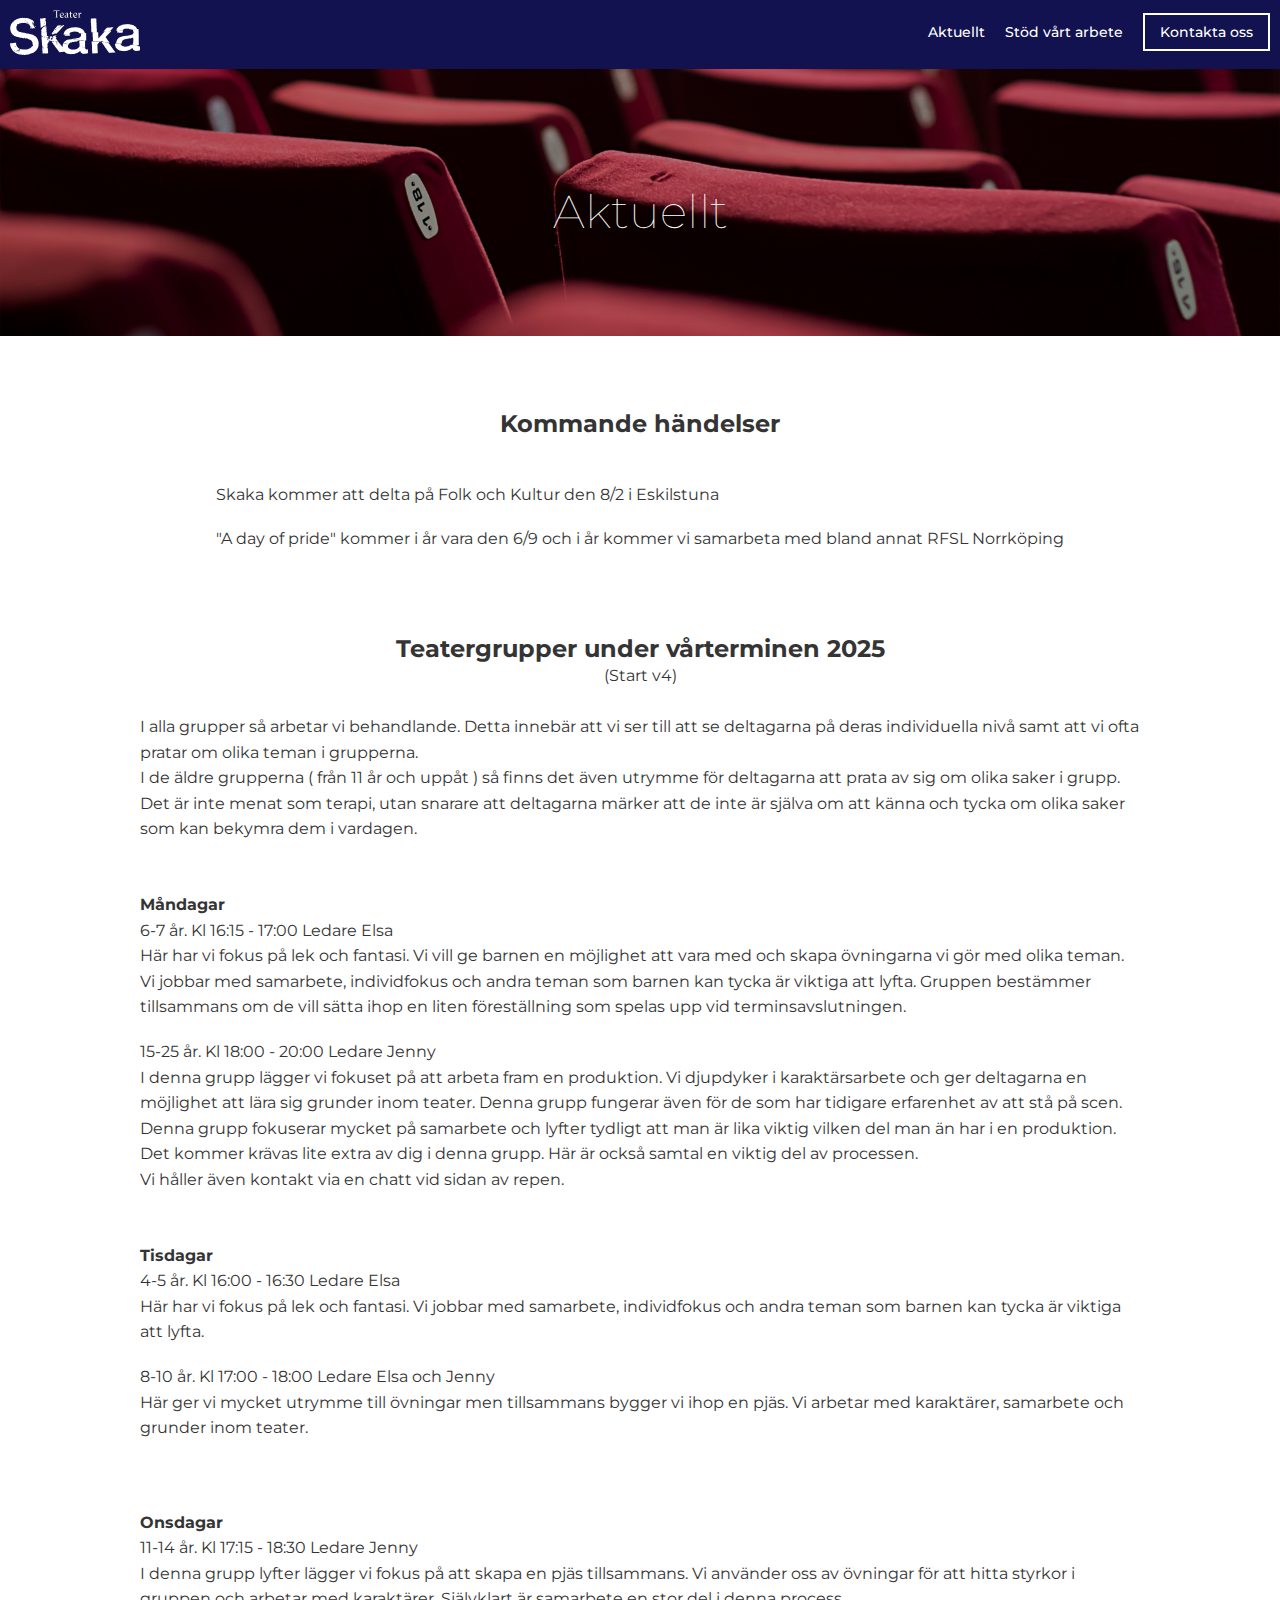
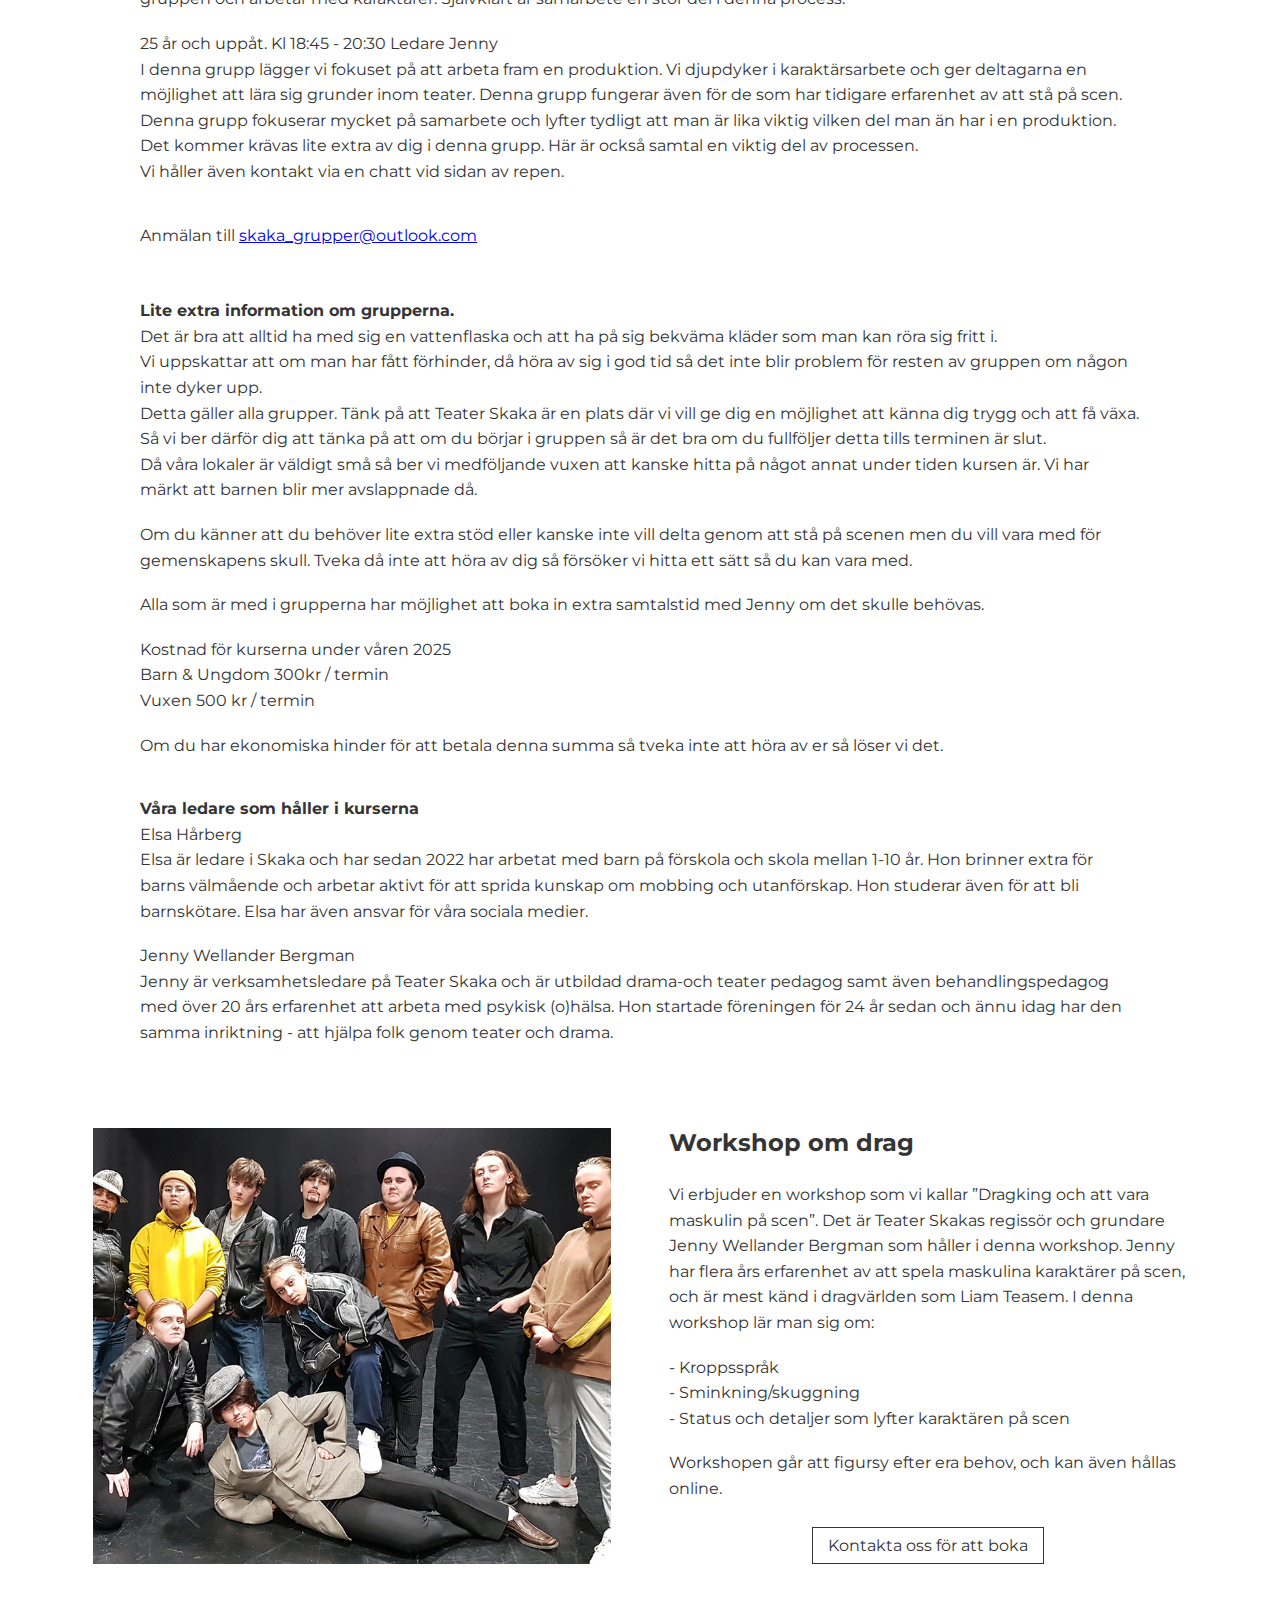
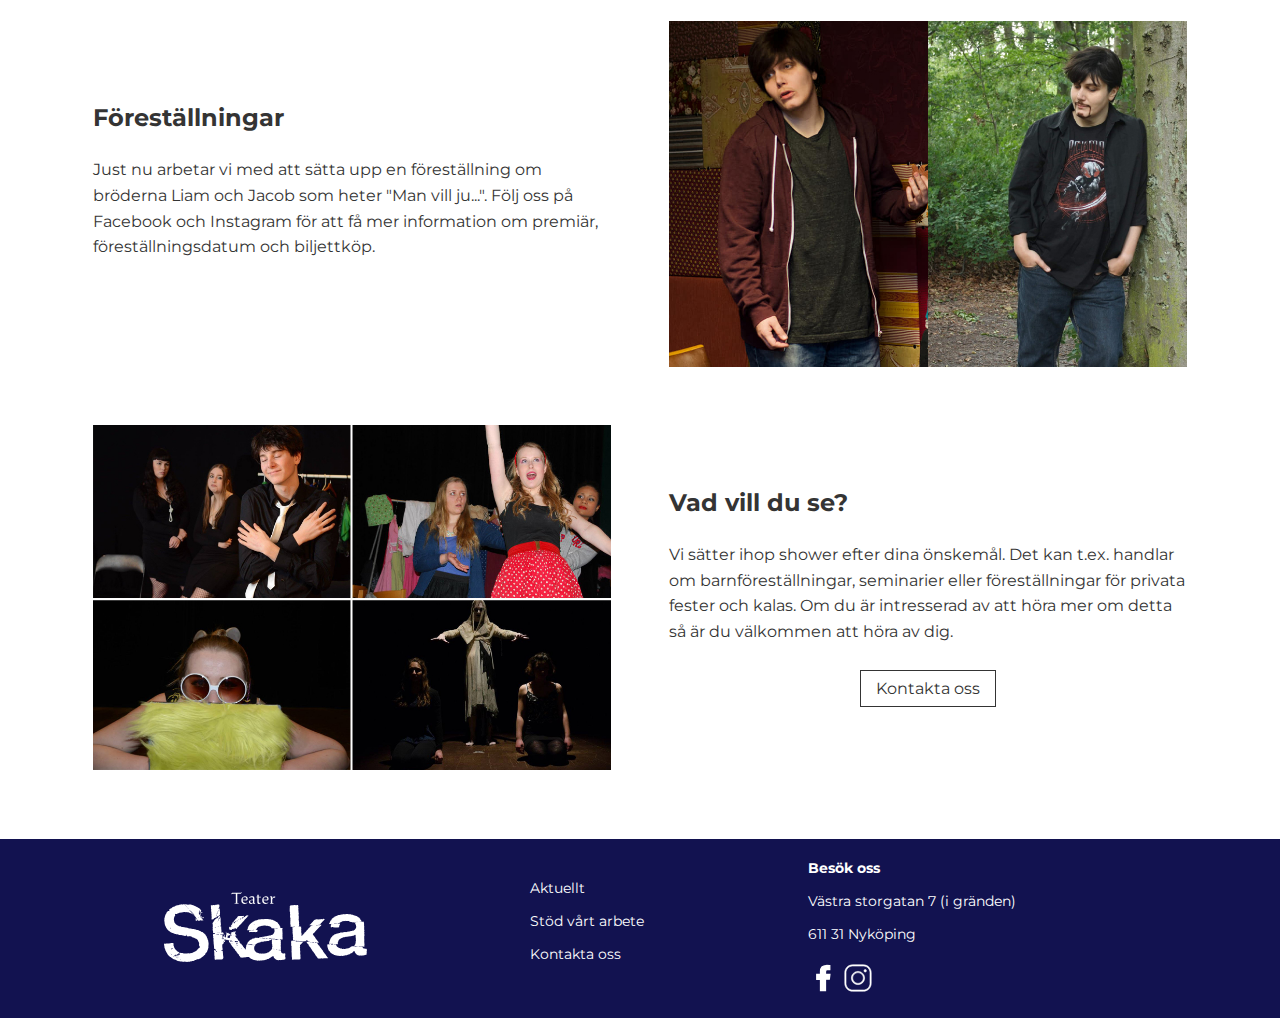
==== commit 0bdbe540: "Changed time for group" ====
--- a/aktuellt.html
+++ b/aktuellt.html
@@ -327,7 +327,7 @@
           </p>
           <br />
           <p>
-            15-25 år. Kl 17:30 - 19:30 Ledare Jenny
+            15-25 år. Kl 18:00 - 20:00 Ledare Jenny
             <br />
             I denna grupp lägger vi fokuset på att arbeta fram en produktion. Vi
             djupdyker i karaktärsarbete och ger deltagarna en möjlighet att lära
